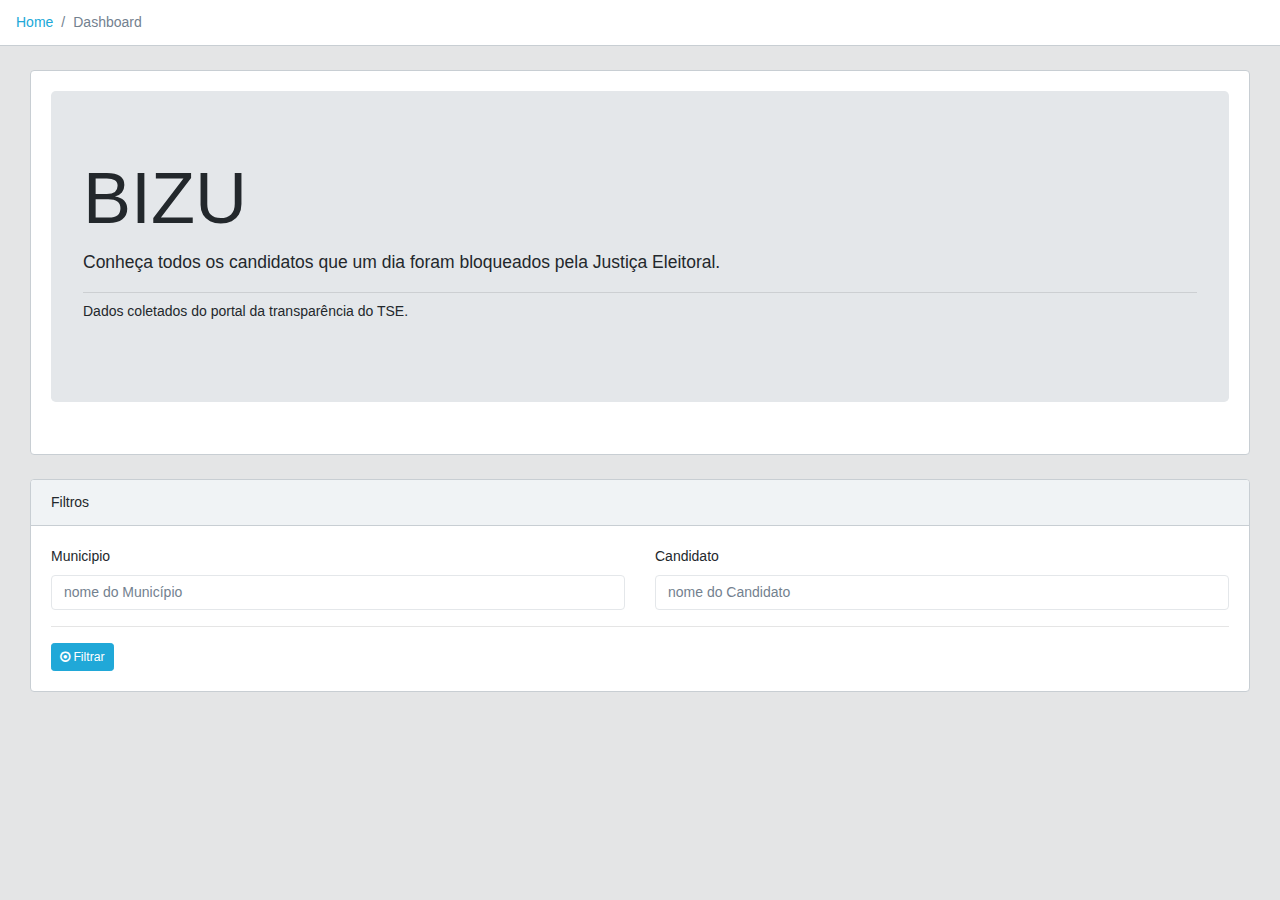
==== bizu/index.html @ a4aecd02 "feat:add bizu" ====
<!doctype html><html lang="en"><head><meta charset="utf-8"><meta http-equiv="X-UA-Compatible" content="IE=edge"><meta name="viewport" content="width=device-width,initial-scale=1,shrink-to-fit=no"><meta name="description" content="CoreUI for React - Open Source Bootstrap Admin Template"><meta name="author" content="Łukasz Holeczek"><meta name="keyword" content="Bootstrap,Admin,Template,Open,Source,CSS,SCSS,HTML,RWD,Dashboard,React"><title>CoreUI for React</title><link rel="manifest" href="./manifest.json"><link rel="shortcut icon" href="./favicon.ico"><script async src="https://www.googletagmanager.com/gtag/js?id=UA-118965717-3"></script><script>function gtag(){dataLayer.push(arguments)}window.dataLayer=window.dataLayer||[],gtag("js",new Date),gtag("config","UA-118965717-3"),gtag("config","UA-118965717-6")</script><link href="./static/css/6.9e6f0e35.chunk.css" rel="stylesheet"><link href="./static/css/main.27391423.chunk.css" rel="stylesheet"></head><body><noscript>You need to enable JavaScript to run this app.</noscript><div id="root"></div><script>!function(o){function e(e){for(var t,r,c=e[0],f=e[1],d=e[2],n=0,a=[];n<c.length;n++)r=c[n],s[r]&&a.push(s[r][0]),s[r]=0;for(t in f)Object.prototype.hasOwnProperty.call(f,t)&&(o[t]=f[t]);for(p&&p(e);a.length;)a.shift()();return i.push.apply(i,d||[]),u()}function u(){for(var e,t=0;t<i.length;t++){for(var r=i[t],c=!0,f=1;f<r.length;f++){var d=r[f];0!==s[d]&&(c=!1)}c&&(i.splice(t--,1),e=b(b.s=r[0]))}return e}var r={},l={5:0},s={5:0},i=[];function b(e){if(r[e])return r[e].exports;var t=r[e]={i:e,l:!1,exports:{}};return o[e].call(t.exports,t,t.exports,b),t.l=!0,t.exports}b.e=function(i){var e=[];l[i]?e.push(l[i]):0!==l[i]&&{11:1}[i]&&e.push(l[i]=new Promise(function(e,c){for(var t="static/css/"+({}[i]||i)+"."+{0:"31d6cfe0",1:"31d6cfe0",2:"31d6cfe0",3:"31d6cfe0",7:"31d6cfe0",8:"31d6cfe0",9:"31d6cfe0",10:"31d6cfe0",11:"fa4a79a6",12:"31d6cfe0",13:"31d6cfe0",14:"31d6cfe0",15:"31d6cfe0",16:"31d6cfe0",17:"31d6cfe0",18:"31d6cfe0",19:"31d6cfe0",20:"31d6cfe0",21:"31d6cfe0",22:"31d6cfe0",23:"31d6cfe0",24:"31d6cfe0",25:"31d6cfe0",26:"31d6cfe0",27:"31d6cfe0",28:"31d6cfe0",29:"31d6cfe0",30:"31d6cfe0",31:"31d6cfe0",32:"31d6cfe0",33:"31d6cfe0",34:"31d6cfe0",35:"31d6cfe0",36:"31d6cfe0",37:"31d6cfe0",38:"31d6cfe0",39:"31d6cfe0",40:"31d6cfe0",41:"31d6cfe0",42:"31d6cfe0",43:"31d6cfe0",44:"31d6cfe0",45:"31d6cfe0",46:"31d6cfe0",47:"31d6cfe0",48:"31d6cfe0",49:"31d6cfe0",50:"31d6cfe0",51:"31d6cfe0",52:"31d6cfe0",53:"31d6cfe0",54:"31d6cfe0",55:"31d6cfe0",56:"31d6cfe0",57:"31d6cfe0"}[i]+".chunk.css",f=b.p+t,r=document.getElementsByTagName("link"),d=0;d<r.length;d++){var n=(o=r[d]).getAttribute("data-href")||o.getAttribute("href");if("stylesheet"===o.rel&&(n===t||n===f))return e()}var a=document.getElementsByTagName("style");for(d=0;d<a.length;d++){var o;if((n=(o=a[d]).getAttribute("data-href"))===t||n===f)return e()}var u=document.createElement("link");u.rel="stylesheet",u.type="text/css",u.onload=e,u.onerror=function(e){var t=e&&e.target&&e.target.src||f,r=new Error("Loading CSS chunk "+i+" failed.\n("+t+")");r.request=t,delete l[i],u.parentNode.removeChild(u),c(r)},u.href=f,document.getElementsByTagName("head")[0].appendChild(u)}).then(function(){l[i]=0}));var r=s[i];if(0!==r)if(r)e.push(r[2]);else{var t=new Promise(function(e,t){r=s[i]=[e,t]});e.push(r[2]=t);var c,d=document.createElement("script");d.charset="utf-8",d.timeout=120,b.nc&&d.setAttribute("nonce",b.nc),d.src=b.p+"static/js/"+({}[i]||i)+"."+{0:"b5c07623",1:"eb541d3b",2:"48d4c2c4",3:"c58ee7df",7:"5914b98a",8:"a0547b90",9:"8ae35892",10:"492aa7dd",11:"d1c48913",12:"4da5ca24",13:"bf206b16",14:"ba42d47d",15:"8d744202",16:"2b176e37",17:"a8ab25c0",18:"1c8e47a6",19:"139f3e34",20:"4223f6e8",21:"3c270f65",22:"348efc33",23:"8844e826",24:"71d4cf95",25:"ef3fe438",26:"921fa551",27:"e0b903db",28:"b70492ff",29:"e180f658",30:"a7006a36",31:"656dfbb6",32:"f227f79a",33:"302dd059",34:"150d5bf7",35:"b136238e",36:"e72e8cde",37:"e8a82b37",38:"d5547eba",39:"b59b6a8e",40:"c2987bee",41:"f420102a",42:"86bb0ecd",43:"43622e1c",44:"db74669d",45:"e80eef08",46:"ce94d43b",47:"55d27063",48:"6a286ad3",49:"64b086b2",50:"9c5742c9",51:"3bf622de",52:"c93ab567",53:"f1450bd8",54:"b104243f",55:"7056a6a7",56:"4de8ed76",57:"9c66df3e"}[i]+".chunk.js",c=function(e){d.onerror=d.onload=null,clearTimeout(n);var t=s[i];if(0!==t){if(t){var r=e&&("load"===e.type?"missing":e.type),c=e&&e.target&&e.target.src,f=new Error("Loading chunk "+i+" failed.\n("+r+": "+c+")");f.type=r,f.request=c,t[1](f)}s[i]=void 0}};var n=setTimeout(function(){c({type:"timeout",target:d})},12e4);d.onerror=d.onload=c,document.head.appendChild(d)}return Promise.all(e)},b.m=o,b.c=r,b.d=function(e,t,r){b.o(e,t)||Object.defineProperty(e,t,{enumerable:!0,get:r})},b.r=function(e){"undefined"!=typeof Symbol&&Symbol.toStringTag&&Object.defineProperty(e,Symbol.toStringTag,{value:"Module"}),Object.defineProperty(e,"__esModule",{value:!0})},b.t=function(t,e){if(1&e&&(t=b(t)),8&e)return t;if(4&e&&"object"==typeof t&&t&&t.__esModule)return t;var r=Object.create(null);if(b.r(r),Object.defineProperty(r,"default",{enumerable:!0,value:t}),2&e&&"string"!=typeof t)for(var c in t)b.d(r,c,function(e){return t[e]}.bind(null,c));return r},b.n=function(e){var t=e&&e.__esModule?function(){return e.default}:function(){return e};return b.d(t,"a",t),t},b.o=function(e,t){return Object.prototype.hasOwnProperty.call(e,t)},b.p="./",b.oe=function(e){throw console.error(e),e};var t=window.webpackJsonp=window.webpackJsonp||[],c=t.push.bind(t);t.push=e,t=t.slice();for(var f=0;f<t.length;f++)e(t[f]);var p=c;u()}([])</script><script src="./static/js/6.03df5c57.chunk.js"></script><script src="./static/js/main.fe51bd81.chunk.js"></script></body></html>
---- bizu/static/css/6.9e6f0e35.chunk.css ----
@charset "UTF-8";
/*!
 * CoreUI Icons - Open Source Icons
 * @version v0.3.0
 * @link https://coreui.io/icons
 * Copyright (c) 2018 creativeLabs Łukasz Holeczek
 * Licensed under MIT (https://coreui.io/icons/license)
 */@font-face{font-family:CoreUI-Icons-Linear-Free;src:url(../../static/media/CoreUI-Icons-Linear-Free.089ab3c1.eot);src:url(../../static/media/CoreUI-Icons-Linear-Free.089ab3c1.eot#iefix) format("embedded-opentype"),url(../../static/media/CoreUI-Icons-Linear-Free.1bc37648.ttf) format("truetype"),url(../../static/media/CoreUI-Icons-Linear-Free.0087dce4.woff) format("woff"),url(../../static/media/CoreUI-Icons-Linear-Free.4b57c6a5.svg#CoreUI-Icons-Linear) format("svg");font-weight:400;font-style:normal}[class*=" cui-"],[class^=cui-]{font-family:CoreUI-Icons-Linear-Free!important;speak:none;font-style:normal;font-weight:400;-webkit-font-feature-settings:normal;font-feature-settings:normal;font-variant:normal;text-transform:none;line-height:1;-webkit-font-smoothing:antialiased;-moz-osx-font-smoothing:grayscale}.cui-account-logout:before{content:"\e900"}.cui-action-redo:before{content:"\e901"}.cui-action-undo:before{content:"\e902"}.cui-align-center:before{content:"\e903"}.cui-align-left:before{content:"\e904"}.cui-align-right:before{content:"\e905"}.cui-arrow-bottom:before{content:"\e906"}.cui-arrow-left:before{content:"\e907"}.cui-arrow-right:before{content:"\e908"}.cui-arrow-top:before{content:"\e909"}.cui-ban:before{content:"\e90a"}.cui-basket-loaded:before{content:"\e90b"}.cui-bell:before{content:"\e90c"}.cui-bold:before{content:"\e90d"}.cui-bookmark:before{content:"\e90e"}.cui-briefcase:before{content:"\e960"}.cui-british-pound:before{content:"\e961"}.cui-brush:before{content:"\e90f"}.cui-calculator:before{content:"\e910"}.cui-calendar:before{content:"\e911"}.cui-cart:before{content:"\e912"}.cui-chart:before{content:"\e913"}.cui-check:before{content:"\e914"}.cui-chevron-bottom:before{content:"\e915"}.cui-chevron-left:before{content:"\e916"}.cui-chevron-right:before{content:"\e917"}.cui-chevron-top:before{content:"\e918"}.cui-circle-check:before{content:"\e919"}.cui-circle-x:before{content:"\e91a"}.cui-cloud:before{content:"\e91b"}.cui-cloud-download:before{content:"\e91c"}.cui-cloud-upload:before{content:"\e91d"}.cui-code:before{content:"\e91e"}.cui-cog:before{content:"\e91f"}.cui-comment-square:before{content:"\e920"}.cui-credit-card:before{content:"\e921"}.cui-cursor:before{content:"\e922"}.cui-dashboard:before{content:"\e923"}.cui-delete:before{content:"\e924"}.cui-dollar:before{content:"\e925"}.cui-drop:before{content:"\e926"}.cui-envelope-closed:before{content:"\e927"}.cui-envelope-letter:before{content:"\e928"}.cui-envelope-open:before{content:"\e929"}.cui-euro:before{content:"\e92a"}.cui-file:before{content:"\e92b"}.cui-globe:before{content:"\e92c"}.cui-graph:before{content:"\e92d"}.cui-home:before{content:"\e92e"}.cui-inbox:before{content:"\e92f"}.cui-info:before{content:"\e930"}.cui-italic:before{content:"\e931"}.cui-justify-center:before{content:"\e932"}.cui-justify-left:before{content:"\e933"}.cui-justify-right:before{content:"\e934"}.cui-laptop:before{content:"\e935"}.cui-layers:before{content:"\e936"}.cui-lightbulb:before{content:"\e937"}.cui-list:before{content:"\e938"}.cui-location-pin:before{content:"\e939"}.cui-lock-locked:before{content:"\e93a"}.cui-lock-unlocked:before{content:"\e93b"}.cui-magnifying-glass:before{content:"\e93c"}.cui-map:before{content:"\e93d"}.cui-monitor:before{content:"\e962"}.cui-moon:before{content:"\e93e"}.cui-note:before{content:"\e93f"}.cui-options:before{content:"\e940"}.cui-paperclip:before{content:"\e941"}.cui-pencil:before{content:"\e942"}.cui-people:before{content:"\e943"}.cui-phone:before{content:"\e944"}.cui-pie-chart:before{content:"\e945"}.cui-print:before{content:"\e946"}.cui-puzzle:before{content:"\e947"}.cui-rss:before{content:"\e963"}.cui-screen-desktop:before{content:"\e948"}.cui-screen-smartphone:before{content:"\e949"}.cui-settings:before{content:"\e94a"}.cui-share:before{content:"\e94b"}.cui-shield:before{content:"\e94c"}.cui-sort-ascending:before{content:"\e94d"}.cui-sort-descending:before{content:"\e94e"}.cui-speech:before{content:"\e94f"}.cui-speedometer:before{content:"\e950"}.cui-star:before{content:"\e951"}.cui-sun:before{content:"\e952"}.cui-tablet:before{content:"\e953"}.cui-tags:before{content:"\e954"}.cui-task:before{content:"\e955"}.cui-thumb-down:before{content:"\e956"}.cui-thumb-up:before{content:"\e957"}.cui-trash:before{content:"\e958"}.cui-underline:before{content:"\e959"}.cui-user:before{content:"\e95a"}.cui-user-female:before{content:"\e95b"}.cui-user-follow:before{content:"\e95c"}.cui-user-unfollow:before{content:"\e95d"}.cui-wrench:before{content:"\e95e"}.cui-yen:before{content:"\e95f "}.flag-icon,.flag-icon-background{background-size:contain;background-position:50%;background-repeat:no-repeat}.flag-icon{position:relative;display:inline-block;width:1.33333333em;line-height:1em}.flag-icon:before{content:"\00a0"}.flag-icon.flag-icon-squared{width:1em}.flag-icon-ad{background-image:url(../../static/media/ad.4fc7c4c1.svg)}.flag-icon-ad.flag-icon-squared{background-image:url(../../static/media/ad.486d25a7.svg)}.flag-icon-ae{background-image:url(../../static/media/ae.9fd1fcbf.svg)}.flag-icon-ae.flag-icon-squared{background-image:url(../../static/media/ae.7847726d.svg)}.flag-icon-af{background-image:url(../../static/media/af.b040d017.svg)}.flag-icon-af.flag-icon-squared{background-image:url(../../static/media/af.26d0dcc7.svg)}.flag-icon-ag{background-image:url(../../static/media/ag.5c33e55d.svg)}.flag-icon-ag.flag-icon-squared{background-image:url(../../static/media/ag.53a60086.svg)}.flag-icon-ai{background-image:url(../../static/media/ai.2bb08d7d.svg)}.flag-icon-ai.flag-icon-squared{background-image:url(../../static/media/ai.7445e66f.svg)}.flag-icon-al{background-image:url(../../static/media/al.01225beb.svg)}.flag-icon-al.flag-icon-squared{background-image:url(../../static/media/al.633e8642.svg)}.flag-icon-am{background-image:url(../../static/media/am.06509258.svg)}.flag-icon-am.flag-icon-squared{background-image:url(../../static/media/am.c86a9e16.svg)}.flag-icon-ao{background-image:url(../../static/media/ao.4e70ca93.svg)}.flag-icon-ao.flag-icon-squared{background-image:url(../../static/media/ao.8484ac5a.svg)}.flag-icon-aq{background-image:url(../../static/media/aq.b95845ac.svg)}.flag-icon-aq.flag-icon-squared{background-image:url(../../static/media/aq.c61dd421.svg)}.flag-icon-ar{background-image:url(../../static/media/ar.4d01e578.svg)}.flag-icon-ar.flag-icon-squared{background-image:url(../../static/media/ar.cab4b98a.svg)}.flag-icon-as{background-image:url(../../static/media/as.e753c5e9.svg)}.flag-icon-as.flag-icon-squared{background-image:url(../../static/media/as.83064c6f.svg)}.flag-icon-at{background-image:url(../../static/media/at.7824152b.svg)}.flag-icon-at.flag-icon-squared{background-image:url(../../static/media/at.dc2457a2.svg)}.flag-icon-au{background-image:url(../../static/media/au.37a54427.svg)}.flag-icon-au.flag-icon-squared{background-image:url(../../static/media/au.da96b2e8.svg)}.flag-icon-aw{background-image:url(../../static/media/aw.29aeb3f9.svg)}.flag-icon-aw.flag-icon-squared{background-image:url(../../static/media/aw.f159ec16.svg)}.flag-icon-ax{background-image:url(../../static/media/ax.1aaab703.svg)}.flag-icon-ax.flag-icon-squared{background-image:url(../../static/media/ax.fdd00c43.svg)}.flag-icon-az{background-image:url(../../static/media/az.451284ce.svg)}.flag-icon-az.flag-icon-squared{background-image:url(../../static/media/az.0b4258df.svg)}.flag-icon-ba{background-image:url(../../static/media/ba.71010dff.svg)}.flag-icon-ba.flag-icon-squared{background-image:url(../../static/media/ba.a9dbadd7.svg)}.flag-icon-bb{background-image:url(../../static/media/bb.7bd8b0ac.svg)}.flag-icon-bb.flag-icon-squared{background-image:url(../../static/media/bb.e08360ac.svg)}.flag-icon-bd{background-image:url(../../static/media/bd.5102bab0.svg)}.flag-icon-bd.flag-icon-squared{background-image:url(../../static/media/bd.c4a1485f.svg)}.flag-icon-be{background-image:url(../../static/media/be.27d8ca49.svg)}.flag-icon-be.flag-icon-squared{background-image:url(../../static/media/be.f1e78c8b.svg)}.flag-icon-bf{background-image:url(../../static/media/bf.9a958401.svg)}.flag-icon-bf.flag-icon-squared{background-image:url(../../static/media/bf.48eb94de.svg)}.flag-icon-bg{background-image:url(../../static/media/bg.3d762564.svg)}.flag-icon-bg.flag-icon-squared{background-image:url(../../static/media/bg.7163fe76.svg)}.flag-icon-bh{background-image:url(../../static/media/bh.392927ca.svg)}.flag-icon-bh.flag-icon-squared{background-image:url(../../static/media/bh.290519a3.svg)}.flag-icon-bi{background-image:url(../../static/media/bi.9b802cca.svg)}.flag-icon-bi.flag-icon-squared{background-image:url(../../static/media/bi.3e29b35c.svg)}.flag-icon-bj{background-image:url(../../static/media/bj.148de921.svg)}.flag-icon-bj.flag-icon-squared{background-image:url(../../static/media/bj.b6387659.svg)}.flag-icon-bl{background-image:url(../../static/media/bl.38e27b68.svg)}.flag-icon-bl.flag-icon-squared{background-image:url(../../static/media/bl.4d724b8e.svg)}.flag-icon-bm{background-image:url(../../static/media/bm.ca26b6f5.svg)}.flag-icon-bm.flag-icon-squared{background-image:url(../../static/media/bm.a523291d.svg)}.flag-icon-bn{background-image:url(../../static/media/bn.80c35c4c.svg)}.flag-icon-bn.flag-icon-squared{background-image:url(../../static/media/bn.4f010489.svg)}.flag-icon-bo{background-image:url(../../static/media/bo.c83fd441.svg)}.flag-icon-bo.flag-icon-squared{background-image:url(../../static/media/bo.cd93219f.svg)}.flag-icon-bq{background-image:url(../../static/media/bq.b551016f.svg)}.flag-icon-bq.flag-icon-squared{background-image:url(../../static/media/bq.d6da2e84.svg)}.flag-icon-br{background-image:url(../../static/media/br.c834cb5b.svg)}.flag-icon-br.flag-icon-squared{background-image:url(../../static/media/br.a82efeaf.svg)}.flag-icon-bs{background-image:url(../../static/media/bs.910d4bd0.svg)}.flag-icon-bs.flag-icon-squared{background-image:url(../../static/media/bs.6fe877e1.svg)}.flag-icon-bt{background-image:url(../../static/media/bt.acfa822b.svg)}.flag-icon-bt.flag-icon-squared{background-image:url(../../static/media/bt.e502aa33.svg)}.flag-icon-bv{background-image:url(../../static/media/bv.07434a84.svg)}.flag-icon-bv.flag-icon-squared{background-image:url(../../static/media/bv.b70ab2f2.svg)}.flag-icon-bw{background-image:url(../../static/media/bw.d1585fdf.svg)}.flag-icon-bw.flag-icon-squared{background-image:url(../../static/media/bw.d9e5e45f.svg)}.flag-icon-by{background-image:url(../../static/media/by.26a195de.svg)}.flag-icon-by.flag-icon-squared{background-image:url(../../static/media/by.80b2d2dd.svg)}.flag-icon-bz{background-image:url(../../static/media/bz.e7e7013d.svg)}.flag-icon-bz.flag-icon-squared{background-image:url(../../static/media/bz.510d2519.svg)}.flag-icon-ca{background-image:url(../../static/media/ca.ce143108.svg)}.flag-icon-ca.flag-icon-squared{background-image:url(../../static/media/ca.5916ba94.svg)}.flag-icon-cc{background-image:url(../../static/media/cc.ecc0e321.svg)}.flag-icon-cc.flag-icon-squared{background-image:url(../../static/media/cc.722f0576.svg)}.flag-icon-cd{background-image:url(../../static/media/cd.cd346cdc.svg)}.flag-icon-cd.flag-icon-squared{background-image:url(../../static/media/cd.b43f872e.svg)}.flag-icon-cf{background-image:url(../../static/media/cf.667c7a42.svg)}.flag-icon-cf.flag-icon-squared{background-image:url(../../static/media/cf.1bc217dc.svg)}.flag-icon-cg{background-image:url(../../static/media/cg.c8c05bfe.svg)}.flag-icon-cg.flag-icon-squared{background-image:url(../../static/media/cg.8373836c.svg)}.flag-icon-ch{background-image:url(../../static/media/ch.9c26f60a.svg)}.flag-icon-ch.flag-icon-squared{background-image:url(../../static/media/ch.252c409b.svg)}.flag-icon-ci{background-image:url(../../static/media/ci.d939dcac.svg)}.flag-icon-ci.flag-icon-squared{background-image:url(../../static/media/ci.26a62321.svg)}.flag-icon-ck{background-image:url(../../static/media/ck.bd3a061c.svg)}.flag-icon-ck.flag-icon-squared{background-image:url(../../static/media/ck.d66de29c.svg)}.flag-icon-cl{background-image:url(../../static/media/cl.7709f09f.svg)}.flag-icon-cl.flag-icon-squared{background-image:url(../../static/media/cl.6d63ff70.svg)}.flag-icon-cm{background-image:url(../../static/media/cm.5799ad4c.svg)}.flag-icon-cm.flag-icon-squared{background-image:url(../../static/media/cm.c972441e.svg)}.flag-icon-cn{background-image:url(../../static/media/cn.02c229de.svg)}.flag-icon-cn.flag-icon-squared{background-image:url(../../static/media/cn.a94c9394.svg)}.flag-icon-co{background-image:url(../../static/media/co.3b252a1a.svg)}.flag-icon-co.flag-icon-squared{background-image:url(../../static/media/co.41244c20.svg)}.flag-icon-cr{background-image:url(../../static/media/cr.7b4ebd50.svg)}.flag-icon-cr.flag-icon-squared{background-image:url(../../static/media/cr.657d7dbc.svg)}.flag-icon-cu{background-image:url(../../static/media/cu.ff754a33.svg)}.flag-icon-cu.flag-icon-squared{background-image:url(../../static/media/cu.0b42edab.svg)}.flag-icon-cv{background-image:url(../../static/media/cv.b50df3fb.svg)}.flag-icon-cv.flag-icon-squared{background-image:url(../../static/media/cv.20a8cfff.svg)}.flag-icon-cw{background-image:url(../../static/media/cw.6c845a30.svg)}.flag-icon-cw.flag-icon-squared{background-image:url(../../static/media/cw.a5487f56.svg)}.flag-icon-cx{background-image:url(../../static/media/cx.6f47bd14.svg)}.flag-icon-cx.flag-icon-squared{background-image:url(../../static/media/cx.9faec396.svg)}.flag-icon-cy{background-image:url(../../static/media/cy.f0e26651.svg)}.flag-icon-cy.flag-icon-squared{background-image:url(../../static/media/cy.1c8c0511.svg)}.flag-icon-cz{background-image:url(../../static/media/cz.052ec527.svg)}.flag-icon-cz.flag-icon-squared{background-image:url(../../static/media/cz.49044310.svg)}.flag-icon-de{background-image:url(../../static/media/de.3e726c2b.svg)}.flag-icon-de.flag-icon-squared{background-image:url(../../static/media/de.4d7bac3b.svg)}.flag-icon-dj{background-image:url(../../static/media/dj.3cf620d9.svg)}.flag-icon-dj.flag-icon-squared{background-image:url(../../static/media/dj.0c386d22.svg)}.flag-icon-dk{background-image:url(../../static/media/dk.eb1416e0.svg)}.flag-icon-dk.flag-icon-squared{background-image:url(../../static/media/dk.d046fb5b.svg)}.flag-icon-dm{background-image:url(../../static/media/dm.2910f70a.svg)}.flag-icon-dm.flag-icon-squared{background-image:url(../../static/media/dm.5966a127.svg)}.flag-icon-do{background-image:url(../../static/media/do.06e1cfe3.svg)}.flag-icon-do.flag-icon-squared{background-image:url(../../static/media/do.e31ff1fd.svg)}.flag-icon-dz{background-image:url(../../static/media/dz.7c2261f0.svg)}.flag-icon-dz.flag-icon-squared{background-image:url(../../static/media/dz.dea7ef63.svg)}.flag-icon-ec{background-image:url(../../static/media/ec.a12f3b49.svg)}.flag-icon-ec.flag-icon-squared{background-image:url(../../static/media/ec.e1ea3417.svg)}.flag-icon-ee{background-image:url(../../static/media/ee.6088c9ce.svg)}.flag-icon-ee.flag-icon-squared{background-image:url(../../static/media/ee.9e932a62.svg)}.flag-icon-eg{background-image:url(../../static/media/eg.c39a7f7e.svg)}.flag-icon-eg.flag-icon-squared{background-image:url(../../static/media/eg.4259fc9e.svg)}.flag-icon-eh{background-image:url(../../static/media/eh.61674b9f.svg)}.flag-icon-eh.flag-icon-squared{background-image:url(../../static/media/eh.7af60670.svg)}.flag-icon-er{background-image:url(../../static/media/er.c9799558.svg)}.flag-icon-er.flag-icon-squared{background-image:url(../../static/media/er.976db2b7.svg)}.flag-icon-es{background-image:url(../../static/media/es.cc1b41b0.svg)}.flag-icon-es.flag-icon-squared{background-image:url(../../static/media/es.d18de46b.svg)}.flag-icon-et{background-image:url(../../static/media/et.919059a4.svg)}.flag-icon-et.flag-icon-squared{background-image:url(../../static/media/et.2c1adbb5.svg)}.flag-icon-fi{background-image:url(../../static/media/fi.2649533e.svg)}.flag-icon-fi.flag-icon-squared{background-image:url(../../static/media/fi.b48413be.svg)}.flag-icon-fj{background-image:url(../../static/media/fj.3e230d8e.svg)}.flag-icon-fj.flag-icon-squared{background-image:url(../../static/media/fj.7cc3769d.svg)}.flag-icon-fk{background-image:url(../../static/media/fk.dd7bc357.svg)}.flag-icon-fk.flag-icon-squared{background-image:url(../../static/media/fk.2d1b653b.svg)}.flag-icon-fm{background-image:url(../../static/media/fm.2b14fecb.svg)}.flag-icon-fm.flag-icon-squared{background-image:url(../../static/media/fm.3f19d612.svg)}.flag-icon-fo{background-image:url(../../static/media/fo.b08620b3.svg)}.flag-icon-fo.flag-icon-squared{background-image:url(../../static/media/fo.329cbed5.svg)}.flag-icon-fr{background-image:url(../../static/media/fr.b1156355.svg)}.flag-icon-fr.flag-icon-squared{background-image:url(../../static/media/fr.f8952213.svg)}.flag-icon-ga{background-image:url(../../static/media/ga.29f203bb.svg)}.flag-icon-ga.flag-icon-squared{background-image:url(../../static/media/ga.33d27fe1.svg)}.flag-icon-gb{background-image:url(../../static/media/gb.4f1b7af5.svg)}.flag-icon-gb.flag-icon-squared{background-image:url(../../static/media/gb.50f7fd14.svg)}.flag-icon-gd{background-image:url(../../static/media/gd.b402c8c6.svg)}.flag-icon-gd.flag-icon-squared{background-image:url(../../static/media/gd.3c05bb49.svg)}.flag-icon-ge{background-image:url(../../static/media/ge.292fa458.svg)}.flag-icon-ge.flag-icon-squared{background-image:url(../../static/media/ge.5f68e7f3.svg)}.flag-icon-gf{background-image:url(../../static/media/gf.2ab15edf.svg)}.flag-icon-gf.flag-icon-squared{background-image:url(../../static/media/gf.23d8b419.svg)}.flag-icon-gg{background-image:url(../../static/media/gg.98f67a6f.svg)}.flag-icon-gg.flag-icon-squared{background-image:url(../../static/media/gg.357e1e33.svg)}.flag-icon-gh{background-image:url(../../static/media/gh.caedb912.svg)}.flag-icon-gh.flag-icon-squared{background-image:url(../../static/media/gh.77872d15.svg)}.flag-icon-gi{background-image:url(../../static/media/gi.e829d66e.svg)}.flag-icon-gi.flag-icon-squared{background-image:url(../../static/media/gi.6ecace18.svg)}.flag-icon-gl{background-image:url(../../static/media/gl.28a07cff.svg)}.flag-icon-gl.flag-icon-squared{background-image:url(../../static/media/gl.28bf64e4.svg)}.flag-icon-gm{background-image:url(../../static/media/gm.f06a98cd.svg)}.flag-icon-gm.flag-icon-squared{background-image:url(../../static/media/gm.414139d5.svg)}.flag-icon-gn{background-image:url(../../static/media/gn.36a3e9a3.svg)}.flag-icon-gn.flag-icon-squared{background-image:url(../../static/media/gn.1ce64523.svg)}.flag-icon-gp{background-image:url(../../static/media/gp.fa4cab3e.svg)}.flag-icon-gp.flag-icon-squared{background-image:url(../../static/media/gp.c2c4da0e.svg)}.flag-icon-gq{background-image:url(../../static/media/gq.385ac47e.svg)}.flag-icon-gq.flag-icon-squared{background-image:url(../../static/media/gq.0c1057b3.svg)}.flag-icon-gr{background-image:url(../../static/media/gr.db77f48c.svg)}.flag-icon-gr.flag-icon-squared{background-image:url(../../static/media/gr.6911d460.svg)}.flag-icon-gs{background-image:url(../../static/media/gs.175a61d9.svg)}.flag-icon-gs.flag-icon-squared{background-image:url(../../static/media/gs.1def7829.svg)}.flag-icon-gt{background-image:url(../../static/media/gt.58f35af6.svg)}.flag-icon-gt.flag-icon-squared{background-image:url(../../static/media/gt.7fe64e01.svg)}.flag-icon-gu{background-image:url(../../static/media/gu.d0da25e7.svg)}.flag-icon-gu.flag-icon-squared{background-image:url(../../static/media/gu.243ab68e.svg)}.flag-icon-gw{background-image:url(../../static/media/gw.c1e88a91.svg)}.flag-icon-gw.flag-icon-squared{background-image:url(../../static/media/gw.5ecbd93c.svg)}.flag-icon-gy{background-image:url(../../static/media/gy.79fcf270.svg)}.flag-icon-gy.flag-icon-squared{background-image:url(../../static/media/gy.0653b318.svg)}.flag-icon-hk{background-image:url(../../static/media/hk.9502d716.svg)}.flag-icon-hk.flag-icon-squared{background-image:url(../../static/media/hk.e6716915.svg)}.flag-icon-hm{background-image:url(../../static/media/hm.fe514431.svg)}.flag-icon-hm.flag-icon-squared{background-image:url(../../static/media/hm.fc838ac0.svg)}.flag-icon-hn{background-image:url(../../static/media/hn.9b9bee13.svg)}.flag-icon-hn.flag-icon-squared{background-image:url(../../static/media/hn.c94622ad.svg)}.flag-icon-hr{background-image:url(../../static/media/hr.8f6905ab.svg)}.flag-icon-hr.flag-icon-squared{background-image:url(../../static/media/hr.d01a1866.svg)}.flag-icon-ht{background-image:url(../../static/media/ht.a0b173aa.svg)}.flag-icon-ht.flag-icon-squared{background-image:url(../../static/media/ht.18b350ac.svg)}.flag-icon-hu{background-image:url(../../static/media/hu.0d7409f8.svg)}.flag-icon-hu.flag-icon-squared{background-image:url(../../static/media/hu.e5e334fd.svg)}.flag-icon-id{background-image:url(../../static/media/id.17b99676.svg)}.flag-icon-id.flag-icon-squared{background-image:url(../../static/media/id.9f708fe5.svg)}.flag-icon-ie{background-image:url(../../static/media/ie.c68ff961.svg)}.flag-icon-ie.flag-icon-squared{background-image:url(../../static/media/ie.798a56e0.svg)}.flag-icon-il{background-image:url(../../static/media/il.f62b32f0.svg)}.flag-icon-il.flag-icon-squared{background-image:url(../../static/media/il.c36a011d.svg)}.flag-icon-im{background-image:url(../../static/media/im.ed29d9ff.svg)}.flag-icon-im.flag-icon-squared{background-image:url(../../static/media/im.6cf57263.svg)}.flag-icon-in{background-image:url(../../static/media/in.e4ab7bd0.svg)}.flag-icon-in.flag-icon-squared{background-image:url(../../static/media/in.209ae8e9.svg)}.flag-icon-io{background-image:url(../../static/media/io.550553a7.svg)}.flag-icon-io.flag-icon-squared{background-image:url(../../static/media/io.2d90626c.svg)}.flag-icon-iq{background-image:url(../../static/media/iq.30dee028.svg)}.flag-icon-iq.flag-icon-squared{background-image:url(../../static/media/iq.e1922026.svg)}.flag-icon-ir{background-image:url(../../static/media/ir.9023419c.svg)}.flag-icon-ir.flag-icon-squared{background-image:url(../../static/media/ir.717422e6.svg)}.flag-icon-is{background-image:url(../../static/media/is.cff140f4.svg)}.flag-icon-is.flag-icon-squared{background-image:url(../../static/media/is.ae44c07e.svg)}.flag-icon-it{background-image:url(../../static/media/it.8d15de04.svg)}.flag-icon-it.flag-icon-squared{background-image:url(../../static/media/it.22b99ae7.svg)}.flag-icon-je{background-image:url(../../static/media/je.2026b139.svg)}.flag-icon-je.flag-icon-squared{background-image:url(../../static/media/je.862cd38b.svg)}.flag-icon-jm{background-image:url(../../static/media/jm.67f96b2f.svg)}.flag-icon-jm.flag-icon-squared{background-image:url(../../static/media/jm.b7b13124.svg)}.flag-icon-jo{background-image:url(../../static/media/jo.118c5546.svg)}.flag-icon-jo.flag-icon-squared{background-image:url(../../static/media/jo.51302798.svg)}.flag-icon-jp{background-image:url(../../static/media/jp.95c2abfe.svg)}.flag-icon-jp.flag-icon-squared{background-image:url(../../static/media/jp.ae89446a.svg)}.flag-icon-ke{background-image:url(../../static/media/ke.0bbfd051.svg)}.flag-icon-ke.flag-icon-squared{background-image:url(../../static/media/ke.1c54a489.svg)}.flag-icon-kg{background-image:url(../../static/media/kg.e588babc.svg)}.flag-icon-kg.flag-icon-squared{background-image:url(../../static/media/kg.c6895000.svg)}.flag-icon-kh{background-image:url(../../static/media/kh.7f27fa73.svg)}.flag-icon-kh.flag-icon-squared{background-image:url(../../static/media/kh.25b4be5d.svg)}.flag-icon-ki{background-image:url(../../static/media/ki.bf675826.svg)}.flag-icon-ki.flag-icon-squared{background-image:url(../../static/media/ki.ca42f7e3.svg)}.flag-icon-km{background-image:url(../../static/media/km.0f12d30c.svg)}.flag-icon-km.flag-icon-squared{background-image:url(../../static/media/km.e0df62e4.svg)}.flag-icon-kn{background-image:url(../../static/media/kn.b0fd5e10.svg)}.flag-icon-kn.flag-icon-squared{background-image:url(../../static/media/kn.4ad12564.svg)}.flag-icon-kp{background-image:url(../../static/media/kp.07ebeb5c.svg)}.flag-icon-kp.flag-icon-squared{background-image:url(../../static/media/kp.f08daf33.svg)}.flag-icon-kr{background-image:url(../../static/media/kr.6d3d963f.svg)}.flag-icon-kr.flag-icon-squared{background-image:url(../../static/media/kr.68586ef8.svg)}.flag-icon-kw{background-image:url(../../static/media/kw.0d0ac54c.svg)}.flag-icon-kw.flag-icon-squared{background-image:url(../../static/media/kw.33b3292e.svg)}.flag-icon-ky{background-image:url(../../static/media/ky.93a85a55.svg)}.flag-icon-ky.flag-icon-squared{background-image:url(../../static/media/ky.7a1c98fc.svg)}.flag-icon-kz{background-image:url(../../static/media/kz.d37cbd61.svg)}.flag-icon-kz.flag-icon-squared{background-image:url(../../static/media/kz.156c054b.svg)}.flag-icon-la{background-image:url(../../static/media/la.b61549ab.svg)}.flag-icon-la.flag-icon-squared{background-image:url(../../static/media/la.562dda74.svg)}.flag-icon-lb{background-image:url(../../static/media/lb.23f85946.svg)}.flag-icon-lb.flag-icon-squared{background-image:url(../../static/media/lb.8e9c186c.svg)}.flag-icon-lc{background-image:url(../../static/media/lc.1c3a5554.svg)}.flag-icon-lc.flag-icon-squared{background-image:url(../../static/media/lc.c056c2a7.svg)}.flag-icon-li{background-image:url(../../static/media/li.9e40c74a.svg)}.flag-icon-li.flag-icon-squared{background-image:url(../../static/media/li.7787a5f8.svg)}.flag-icon-lk{background-image:url(../../static/media/lk.96cf4c4f.svg)}.flag-icon-lk.flag-icon-squared{background-image:url(../../static/media/lk.bf15b308.svg)}.flag-icon-lr{background-image:url(../../static/media/lr.039251e3.svg)}.flag-icon-lr.flag-icon-squared{background-image:url(../../static/media/lr.6656f943.svg)}.flag-icon-ls{background-image:url(../../static/media/ls.c0799ebf.svg)}.flag-icon-ls.flag-icon-squared{background-image:url(../../static/media/ls.533cb320.svg)}.flag-icon-lt{background-image:url(../../static/media/lt.c3aeac0d.svg)}.flag-icon-lt.flag-icon-squared{background-image:url(../../static/media/lt.70975be0.svg)}.flag-icon-lu{background-image:url(../../static/media/lu.c858787c.svg)}.flag-icon-lu.flag-icon-squared{background-image:url(../../static/media/lu.2585715a.svg)}.flag-icon-lv{background-image:url(../../static/media/lv.8b293d98.svg)}.flag-icon-lv.flag-icon-squared{background-image:url(../../static/media/lv.f3c1274d.svg)}.flag-icon-ly{background-image:url(../../static/media/ly.ae438f5a.svg)}.flag-icon-ly.flag-icon-squared{background-image:url(../../static/media/ly.8b64bcbd.svg)}.flag-icon-ma{background-image:url(../../static/media/ma.60fbc221.svg)}.flag-icon-ma.flag-icon-squared{background-image:url(../../static/media/ma.bee9c054.svg)}.flag-icon-mc{background-image:url(../../static/media/mc.b4f4b90d.svg)}.flag-icon-mc.flag-icon-squared{background-image:url(../../static/media/mc.78528abe.svg)}.flag-icon-md{background-image:url(../../static/media/md.8f2e0071.svg)}.flag-icon-md.flag-icon-squared{background-image:url(../../static/media/md.63bbfb2e.svg)}.flag-icon-me{background-image:url(../../static/media/me.8096e4aa.svg)}.flag-icon-me.flag-icon-squared{background-image:url(../../static/media/me.a0dbae6f.svg)}.flag-icon-mf{background-image:url(../../static/media/mf.5b9ff36c.svg)}.flag-icon-mf.flag-icon-squared{background-image:url(../../static/media/mf.487f7bd7.svg)}.flag-icon-mg{background-image:url(../../static/media/mg.67f5922d.svg)}.flag-icon-mg.flag-icon-squared{background-image:url(../../static/media/mg.91e10ba0.svg)}.flag-icon-mh{background-image:url(../../static/media/mh.6d60cee3.svg)}.flag-icon-mh.flag-icon-squared{background-image:url(../../static/media/mh.8f1f9134.svg)}.flag-icon-mk{background-image:url(../../static/media/mk.ed091b88.svg)}.flag-icon-mk.flag-icon-squared{background-image:url(../../static/media/mk.2413b107.svg)}.flag-icon-ml{background-image:url(../../static/media/ml.e6f097f9.svg)}.flag-icon-ml.flag-icon-squared{background-image:url(../../static/media/ml.204b0da4.svg)}.flag-icon-mm{background-image:url(../../static/media/mm.92e9f832.svg)}.flag-icon-mm.flag-icon-squared{background-image:url(../../static/media/mm.8d6d26bc.svg)}.flag-icon-mn{background-image:url(../../static/media/mn.b6529a3b.svg)}.flag-icon-mn.flag-icon-squared{background-image:url(../../static/media/mn.39952937.svg)}.flag-icon-mo{background-image:url(../../static/media/mo.44f9c555.svg)}.flag-icon-mo.flag-icon-squared{background-image:url(../../static/media/mo.1f249f51.svg)}.flag-icon-mp{background-image:url(../../static/media/mp.aa6f2a40.svg)}.flag-icon-mp.flag-icon-squared{background-image:url(../../static/media/mp.2671eebe.svg)}.flag-icon-mq{background-image:url(../../static/media/mq.bfeadb02.svg)}.flag-icon-mq.flag-icon-squared{background-image:url(../../static/media/mq.a09e4865.svg)}.flag-icon-mr{background-image:url(../../static/media/mr.a3c31876.svg)}.flag-icon-mr.flag-icon-squared{background-image:url(../../static/media/mr.b293ed89.svg)}.flag-icon-ms{background-image:url(../../static/media/ms.d5390a0c.svg)}.flag-icon-ms.flag-icon-squared{background-image:url(../../static/media/ms.058b028b.svg)}.flag-icon-mt{background-image:url(../../static/media/mt.51f074ae.svg)}.flag-icon-mt.flag-icon-squared{background-image:url(../../static/media/mt.fd857604.svg)}.flag-icon-mu{background-image:url(../../static/media/mu.896330b7.svg)}.flag-icon-mu.flag-icon-squared{background-image:url(../../static/media/mu.67c8f362.svg)}.flag-icon-mv{background-image:url(../../static/media/mv.3c896bfd.svg)}.flag-icon-mv.flag-icon-squared{background-image:url(../../static/media/mv.0fdc08c6.svg)}.flag-icon-mw{background-image:url(../../static/media/mw.59519962.svg)}.flag-icon-mw.flag-icon-squared{background-image:url(../../static/media/mw.290d49f1.svg)}.flag-icon-mx{background-image:url(../../static/media/mx.fc563797.svg)}.flag-icon-mx.flag-icon-squared{background-image:url(../../static/media/mx.cb47c8bf.svg)}.flag-icon-my{background-image:url(../../static/media/my.c52af28e.svg)}.flag-icon-my.flag-icon-squared{background-image:url(../../static/media/my.5991a60d.svg)}.flag-icon-mz{background-image:url(../../static/media/mz.1044789c.svg)}.flag-icon-mz.flag-icon-squared{background-image:url(../../static/media/mz.e8801c33.svg)}.flag-icon-na{background-image:url(../../static/media/na.05f127b0.svg)}.flag-icon-na.flag-icon-squared{background-image:url(../../static/media/na.2a5f6f2b.svg)}.flag-icon-nc{background-image:url(../../static/media/nc.b6c1c6b3.svg)}.flag-icon-nc.flag-icon-squared{background-image:url(../../static/media/nc.0dba674e.svg)}.flag-icon-ne{background-image:url(../../static/media/ne.b7369ec7.svg)}.flag-icon-ne.flag-icon-squared{background-image:url(../../static/media/ne.e56edd30.svg)}.flag-icon-nf{background-image:url(../../static/media/nf.82cb457a.svg)}.flag-icon-nf.flag-icon-squared{background-image:url(../../static/media/nf.8f8df7a2.svg)}.flag-icon-ng{background-image:url(../../static/media/ng.992459a3.svg)}.flag-icon-ng.flag-icon-squared{background-image:url(../../static/media/ng.520463e1.svg)}.flag-icon-ni{background-image:url(../../static/media/ni.b828dceb.svg)}.flag-icon-ni.flag-icon-squared{background-image:url(../../static/media/ni.c90e4163.svg)}.flag-icon-nl{background-image:url(../../static/media/nl.e336d50a.svg)}.flag-icon-nl.flag-icon-squared{background-image:url(../../static/media/nl.9bfd784c.svg)}.flag-icon-no{background-image:url(../../static/media/no.0b41df77.svg)}.flag-icon-no.flag-icon-squared{background-image:url(../../static/media/no.b7a21f54.svg)}.flag-icon-np{background-image:url(../../static/media/np.3ce0600c.svg)}.flag-icon-np.flag-icon-squared{background-image:url(../../static/media/np.a754e9e8.svg)}.flag-icon-nr{background-image:url(../../static/media/nr.34ed2f24.svg)}.flag-icon-nr.flag-icon-squared{background-image:url(../../static/media/nr.2ef5b7c8.svg)}.flag-icon-nu{background-image:url(../../static/media/nu.caaabfca.svg)}.flag-icon-nu.flag-icon-squared{background-image:url(../../static/media/nu.4a4641b3.svg)}.flag-icon-nz{background-image:url(../../static/media/nz.a8f100c7.svg)}.flag-icon-nz.flag-icon-squared{background-image:url(../../static/media/nz.380c4a3a.svg)}.flag-icon-om{background-image:url(../../static/media/om.7332c94c.svg)}.flag-icon-om.flag-icon-squared{background-image:url(../../static/media/om.397d3f2b.svg)}.flag-icon-pa{background-image:url(../../static/media/pa.0d16b0e8.svg)}.flag-icon-pa.flag-icon-squared{background-image:url(../../static/media/pa.beb40ab6.svg)}.flag-icon-pe{background-image:url(../../static/media/pe.4fb8c006.svg)}.flag-icon-pe.flag-icon-squared{background-image:url(../../static/media/pe.3777e89e.svg)}.flag-icon-pf{background-image:url(../../static/media/pf.8e525621.svg)}.flag-icon-pf.flag-icon-squared{background-image:url(../../static/media/pf.a68f0f63.svg)}.flag-icon-pg{background-image:url(../../static/media/pg.9b228e6c.svg)}.flag-icon-pg.flag-icon-squared{background-image:url(../../static/media/pg.e3c208b9.svg)}.flag-icon-ph{background-image:url(../../static/media/ph.4e44ea60.svg)}.flag-icon-ph.flag-icon-squared{background-image:url(../../static/media/ph.03c78e38.svg)}.flag-icon-pk{background-image:url(../../static/media/pk.3238f8e2.svg)}.flag-icon-pk.flag-icon-squared{background-image:url(../../static/media/pk.3a126471.svg)}.flag-icon-pl{background-image:url(../../static/media/pl.562edca5.svg)}.flag-icon-pl.flag-icon-squared{background-image:url(../../static/media/pl.3fe3bd51.svg)}.flag-icon-pm{background-image:url(../../static/media/pm.1e97e8d7.svg)}.flag-icon-pm.flag-icon-squared{background-image:url(../../static/media/pm.89993b1f.svg)}.flag-icon-pn{background-image:url(../../static/media/pn.2d4ce209.svg)}.flag-icon-pn.flag-icon-squared{background-image:url(../../static/media/pn.3b9532b7.svg)}.flag-icon-pr{background-image:url(../../static/media/pr.b55721a5.svg)}.flag-icon-pr.flag-icon-squared{background-image:url(../../static/media/pr.1d278b02.svg)}.flag-icon-ps{background-image:url(../../static/media/ps.07005a7f.svg)}.flag-icon-ps.flag-icon-squared{background-image:url(../../static/media/ps.2992f9b9.svg)}.flag-icon-pt{background-image:url(../../static/media/pt.c31a6c49.svg)}.flag-icon-pt.flag-icon-squared{background-image:url(../../static/media/pt.09cd4ef9.svg)}.flag-icon-pw{background-image:url(../../static/media/pw.005061a1.svg)}.flag-icon-pw.flag-icon-squared{background-image:url(../../static/media/pw.8207f624.svg)}.flag-icon-py{background-image:url(../../static/media/py.13233f64.svg)}.flag-icon-py.flag-icon-squared{background-image:url(../../static/media/py.c5bbbec1.svg)}.flag-icon-qa{background-image:url(../../static/media/qa.b314986b.svg)}.flag-icon-qa.flag-icon-squared{background-image:url(../../static/media/qa.78909a6f.svg)}.flag-icon-re{background-image:url(../../static/media/re.17909e37.svg)}.flag-icon-re.flag-icon-squared{background-image:url(../../static/media/re.01fea3b6.svg)}.flag-icon-ro{background-image:url(../../static/media/ro.625aca9e.svg)}.flag-icon-ro.flag-icon-squared{background-image:url(../../static/media/ro.22278e13.svg)}.flag-icon-rs{background-image:url(../../static/media/rs.0b9d64b2.svg)}.flag-icon-rs.flag-icon-squared{background-image:url(../../static/media/rs.14899009.svg)}.flag-icon-ru{background-image:url(../../static/media/ru.0cacf46e.svg)}.flag-icon-ru.flag-icon-squared{background-image:url(../../static/media/ru.e3ee3b09.svg)}.flag-icon-rw{background-image:url(../../static/media/rw.7fe5146b.svg)}.flag-icon-rw.flag-icon-squared{background-image:url(../../static/media/rw.997fe41b.svg)}.flag-icon-sa{background-image:url(../../static/media/sa.01b40f18.svg)}.flag-icon-sa.flag-icon-squared{background-image:url(../../static/media/sa.02710800.svg)}.flag-icon-sb{background-image:url(../../static/media/sb.c23eab6d.svg)}.flag-icon-sb.flag-icon-squared{background-image:url(../../static/media/sb.d64e9848.svg)}.flag-icon-sc{background-image:url(../../static/media/sc.30759b7a.svg)}.flag-icon-sc.flag-icon-squared{background-image:url(../../static/media/sc.ad1bcb4c.svg)}.flag-icon-sd{background-image:url(../../static/media/sd.9b0974f1.svg)}.flag-icon-sd.flag-icon-squared{background-image:url(../../static/media/sd.7ab061d8.svg)}.flag-icon-se{background-image:url(../../static/media/se.fe725901.svg)}.flag-icon-se.flag-icon-squared{background-image:url(../../static/media/se.b039bdb8.svg)}.flag-icon-sg{background-image:url(../../static/media/sg.45fb3666.svg)}.flag-icon-sg.flag-icon-squared{background-image:url(../../static/media/sg.ae32bb35.svg)}.flag-icon-sh{background-image:url(../../static/media/sh.73751467.svg)}.flag-icon-sh.flag-icon-squared{background-image:url(../../static/media/sh.50626aa7.svg)}.flag-icon-si{background-image:url(../../static/media/si.fb87a786.svg)}.flag-icon-si.flag-icon-squared{background-image:url(../../static/media/si.8be67718.svg)}.flag-icon-sj{background-image:url(../../static/media/sj.ae547dbe.svg)}.flag-icon-sj.flag-icon-squared{background-image:url(../../static/media/sj.ecbc9e93.svg)}.flag-icon-sk{background-image:url(../../static/media/sk.1da1c0ab.svg)}.flag-icon-sk.flag-icon-squared{background-image:url(../../static/media/sk.e7c5539e.svg)}.flag-icon-sl{background-image:url(../../static/media/sl.ddbd1d9b.svg)}.flag-icon-sl.flag-icon-squared{background-image:url(../../static/media/sl.f6315f74.svg)}.flag-icon-sm{background-image:url(../../static/media/sm.f1d07953.svg)}.flag-icon-sm.flag-icon-squared{background-image:url(../../static/media/sm.9591e46a.svg)}.flag-icon-sn{background-image:url(../../static/media/sn.5b654e1a.svg)}.flag-icon-sn.flag-icon-squared{background-image:url(../../static/media/sn.d2bec7ef.svg)}.flag-icon-so{background-image:url(../../static/media/so.28889c60.svg)}.flag-icon-so.flag-icon-squared{background-image:url(../../static/media/so.c1561217.svg)}.flag-icon-sr{background-image:url(../../static/media/sr.788f3e2a.svg)}.flag-icon-sr.flag-icon-squared{background-image:url(../../static/media/sr.be27d1ae.svg)}.flag-icon-ss{background-image:url(../../static/media/ss.67001d2a.svg)}.flag-icon-ss.flag-icon-squared{background-image:url(../../static/media/ss.e3933b44.svg)}.flag-icon-st{background-image:url(../../static/media/st.1f545eb9.svg)}.flag-icon-st.flag-icon-squared{background-image:url(../../static/media/st.d0a56dbb.svg)}.flag-icon-sv{background-image:url(../../static/media/sv.46858d61.svg)}.flag-icon-sv.flag-icon-squared{background-image:url(../../static/media/sv.4dd6d709.svg)}.flag-icon-sx{background-image:url(../../static/media/sx.73a3a178.svg)}.flag-icon-sx.flag-icon-squared{background-image:url(../../static/media/sx.78876392.svg)}.flag-icon-sy{background-image:url(../../static/media/sy.64f0d2d7.svg)}.flag-icon-sy.flag-icon-squared{background-image:url(../../static/media/sy.73690f50.svg)}.flag-icon-sz{background-image:url(../../static/media/sz.fa1a994d.svg)}.flag-icon-sz.flag-icon-squared{background-image:url(../../static/media/sz.1e261ba0.svg)}.flag-icon-tc{background-image:url(../../static/media/tc.c61ef06a.svg)}.flag-icon-tc.flag-icon-squared{background-image:url(../../static/media/tc.c3867f8d.svg)}.flag-icon-td{background-image:url(../../static/media/td.a0923ddc.svg)}.flag-icon-td.flag-icon-squared{background-image:url(../../static/media/td.f37a395c.svg)}.flag-icon-tf{background-image:url(../../static/media/tf.4ab43cc9.svg)}.flag-icon-tf.flag-icon-squared{background-image:url(../../static/media/tf.2e7dc1af.svg)}.flag-icon-tg{background-image:url(../../static/media/tg.e602a907.svg)}.flag-icon-tg.flag-icon-squared{background-image:url(../../static/media/tg.29fa137c.svg)}.flag-icon-th{background-image:url(../../static/media/th.76fca72f.svg)}.flag-icon-th.flag-icon-squared{background-image:url(../../static/media/th.904dd785.svg)}.flag-icon-tj{background-image:url(../../static/media/tj.9853139b.svg)}.flag-icon-tj.flag-icon-squared{background-image:url(../../static/media/tj.09418f13.svg)}.flag-icon-tk{background-image:url(../../static/media/tk.1959d9de.svg)}.flag-icon-tk.flag-icon-squared{background-image:url(../../static/media/tk.7aaccddb.svg)}.flag-icon-tl{background-image:url(../../static/media/tl.7942bccb.svg)}.flag-icon-tl.flag-icon-squared{background-image:url(../../static/media/tl.0616faaa.svg)}.flag-icon-tm{background-image:url(../../static/media/tm.bdd29cb9.svg)}.flag-icon-tm.flag-icon-squared{background-image:url(../../static/media/tm.64aa750d.svg)}.flag-icon-tn{background-image:url(../../static/media/tn.89a384a0.svg)}.flag-icon-tn.flag-icon-squared{background-image:url(../../static/media/tn.440d3505.svg)}.flag-icon-to{background-image:url(../../static/media/to.79354e72.svg)}.flag-icon-to.flag-icon-squared{background-image:url(../../static/media/to.238ef1cd.svg)}.flag-icon-tr{background-image:url(../../static/media/tr.ed6d5f37.svg)}.flag-icon-tr.flag-icon-squared{background-image:url(../../static/media/tr.ce2e2e8e.svg)}.flag-icon-tt{background-image:url(../../static/media/tt.c3647d9b.svg)}.flag-icon-tt.flag-icon-squared{background-image:url(../../static/media/tt.27c618af.svg)}.flag-icon-tv{background-image:url(../../static/media/tv.d78bd31e.svg)}.flag-icon-tv.flag-icon-squared{background-image:url(../../static/media/tv.f4b7afec.svg)}.flag-icon-tw{background-image:url(../../static/media/tw.21291ae9.svg)}.flag-icon-tw.flag-icon-squared{background-image:url(../../static/media/tw.eb5ac137.svg)}.flag-icon-tz{background-image:url(../../static/media/tz.d3df42da.svg)}.flag-icon-tz.flag-icon-squared{background-image:url(../../static/media/tz.d02545a1.svg)}.flag-icon-ua{background-image:url(../../static/media/ua.a8b13525.svg)}.flag-icon-ua.flag-icon-squared{background-image:url(../../static/media/ua.841d259d.svg)}.flag-icon-ug{background-image:url(../../static/media/ug.278e456e.svg)}.flag-icon-ug.flag-icon-squared{background-image:url(../../static/media/ug.1c8fcdc4.svg)}.flag-icon-um{background-image:url(../../static/media/um.05615112.svg)}.flag-icon-um.flag-icon-squared{background-image:url(../../static/media/um.3d347682.svg)}.flag-icon-us{background-image:url(../../static/media/us.ae656592.svg)}.flag-icon-us.flag-icon-squared{background-image:url(../../static/media/us.8ec58318.svg)}.flag-icon-uy{background-image:url(../../static/media/uy.79b02850.svg)}.flag-icon-uy.flag-icon-squared{background-image:url(../../static/media/uy.adbc4992.svg)}.flag-icon-uz{background-image:url(../../static/media/uz.eb1e00b8.svg)}.flag-icon-uz.flag-icon-squared{background-image:url(../../static/media/uz.ca892343.svg)}.flag-icon-va{background-image:url(../../static/media/va.0e3b3cc1.svg)}.flag-icon-va.flag-icon-squared{background-image:url(../../static/media/va.56a808f7.svg)}.flag-icon-vc{background-image:url(../../static/media/vc.4ac5124f.svg)}.flag-icon-vc.flag-icon-squared{background-image:url(../../static/media/vc.bbb52fa0.svg)}.flag-icon-ve{background-image:url(../../static/media/ve.b2cd5a9a.svg)}.flag-icon-ve.flag-icon-squared{background-image:url(../../static/media/ve.9f23d962.svg)}.flag-icon-vg{background-image:url(../../static/media/vg.e1c461f7.svg)}.flag-icon-vg.flag-icon-squared{background-image:url(../../static/media/vg.68763b7f.svg)}.flag-icon-vi{background-image:url(../../static/media/vi.9af6bfa6.svg)}.flag-icon-vi.flag-icon-squared{background-image:url(../../static/media/vi.b41b18d9.svg)}.flag-icon-vn{background-image:url(../../static/media/vn.a62ad62f.svg)}.flag-icon-vn.flag-icon-squared{background-image:url(../../static/media/vn.a0081482.svg)}.flag-icon-vu{background-image:url(../../static/media/vu.5c33b1e7.svg)}.flag-icon-vu.flag-icon-squared{background-image:url(../../static/media/vu.9b6cbbe9.svg)}.flag-icon-wf{background-image:url(../../static/media/wf.e3ac728c.svg)}.flag-icon-wf.flag-icon-squared{background-image:url(../../static/media/wf.05522b9f.svg)}.flag-icon-ws{background-image:url(../../static/media/ws.405a2c5f.svg)}.flag-icon-ws.flag-icon-squared{background-image:url(../../static/media/ws.3ea6d44f.svg)}.flag-icon-ye{background-image:url(../../static/media/ye.b5840a84.svg)}.flag-icon-ye.flag-icon-squared{background-image:url(../../static/media/ye.d13e1629.svg)}.flag-icon-yt{background-image:url(../../static/media/yt.f06d254d.svg)}.flag-icon-yt.flag-icon-squared{background-image:url(../../static/media/yt.b6042b9c.svg)}.flag-icon-za{background-image:url(../../static/media/za.70a290af.svg)}.flag-icon-za.flag-icon-squared{background-image:url(../../static/media/za.67ff2e10.svg)}.flag-icon-zm{background-image:url(../../static/media/zm.b7864d5c.svg)}.flag-icon-zm.flag-icon-squared{background-image:url(../../static/media/zm.71bdc28b.svg)}.flag-icon-zw{background-image:url(../../static/media/zw.a21f533d.svg)}.flag-icon-zw.flag-icon-squared{background-image:url(../../static/media/zw.ad4ad36d.svg)}.flag-icon-es-ct{background-image:url(../../static/media/es-ct.46e9ce9e.svg)}.flag-icon-es-ct.flag-icon-squared{background-image:url(../../static/media/es-ct.9429ea9c.svg)}.flag-icon-eu{background-image:url(../../static/media/eu.ee7f4712.svg)}.flag-icon-eu.flag-icon-squared{background-image:url(../../static/media/eu.4c73f57c.svg)}.flag-icon-gb-eng{background-image:url(../../static/media/gb-eng.14167f77.svg)}.flag-icon-gb-eng.flag-icon-squared{background-image:url(../../static/media/gb-eng.eabfeadc.svg)}.flag-icon-gb-nir{background-image:url(../../static/media/gb-nir.5b44fea7.svg)}.flag-icon-gb-nir.flag-icon-squared{background-image:url(../../static/media/gb-nir.42b69bbd.svg)}.flag-icon-gb-sct{background-image:url(../../static/media/gb-sct.4c2c379f.svg)}.flag-icon-gb-sct.flag-icon-squared{background-image:url(../../static/media/gb-sct.31ef8bcf.svg)}.flag-icon-gb-wls{background-image:url(../../static/media/gb-wls.8742b3d6.svg)}.flag-icon-gb-wls.flag-icon-squared{background-image:url(../../static/media/gb-wls.ca26c224.svg)}.flag-icon-un{background-image:url(../../static/media/un.3835716f.svg)}.flag-icon-un.flag-icon-squared{background-image:url(../../static/media/un.c366cfa8.svg)}.flag-icon-xk{background-image:url(../../static/media/xk.de260207.svg)}.flag-icon-xk.flag-icon-squared{background-image:url(../../static/media/xk.2750d8e7.svg)}

/*!
 *  Font Awesome 4.7.0 by @davegandy - http://fontawesome.io - @fontawesome
 *  License - http://fontawesome.io/license (Font: SIL OFL 1.1, CSS: MIT License)
 */@font-face{font-family:FontAwesome;src:url(../../static/media/fontawesome-webfont.674f50d2.eot);src:url(../../static/media/fontawesome-webfont.674f50d2.eot?#iefix&v=4.7.0) format("embedded-opentype"),url(../../static/media/fontawesome-webfont.af7ae505.woff2) format("woff2"),url(../../static/media/fontawesome-webfont.fee66e71.woff) format("woff"),url(../../static/media/fontawesome-webfont.b06871f2.ttf) format("truetype"),url(../../static/media/fontawesome-webfont.912ec66d.svg#fontawesomeregular) format("svg");font-weight:400;font-style:normal}.fa{display:inline-block;font:normal normal normal 14px/1 FontAwesome;font-size:inherit;text-rendering:auto;-webkit-font-smoothing:antialiased;-moz-osx-font-smoothing:grayscale}.fa-lg{font-size:1.33333333em;line-height:.75em;vertical-align:-15%}.fa-2x{font-size:2em}.fa-3x{font-size:3em}.fa-4x{font-size:4em}.fa-5x{font-size:5em}.fa-fw{width:1.28571429em;text-align:center}.fa-ul{padding-left:0;margin-left:2.14285714em;list-style-type:none}.fa-ul>li{position:relative}.fa-li{position:absolute;left:-2.14285714em;width:2.14285714em;top:.14285714em;text-align:center}.fa-li.fa-lg{left:-1.85714286em}.fa-border{padding:.2em .25em .15em;border:.08em solid #eee;border-radius:.1em}.fa-pull-left{float:left}.fa-pull-right{float:right}.fa.fa-pull-left{margin-right:.3em}.fa.fa-pull-right{margin-left:.3em}.pull-right{float:right}.pull-left{float:left}.fa.pull-left{margin-right:.3em}.fa.pull-right{margin-left:.3em}.fa-spin{-webkit-animation:fa-spin 2s linear infinite;animation:fa-spin 2s linear infinite}.fa-pulse{-webkit-animation:fa-spin 1s steps(8) infinite;animation:fa-spin 1s steps(8) infinite}@-webkit-keyframes fa-spin{0%{-webkit-transform:rotate(0deg);transform:rotate(0deg)}to{-webkit-transform:rotate(359deg);transform:rotate(359deg)}}@keyframes fa-spin{0%{-webkit-transform:rotate(0deg);transform:rotate(0deg)}to{-webkit-transform:rotate(359deg);transform:rotate(359deg)}}.fa-rotate-90{-ms-filter:"progid:DXImageTransform.Microsoft.BasicImage(rotation=1)";-webkit-transform:rotate(90deg);transform:rotate(90deg)}.fa-rotate-180{-ms-filter:"progid:DXImageTransform.Microsoft.BasicImage(rotation=2)";-webkit-transform:rotate(180deg);transform:rotate(180deg)}.fa-rotate-270{-ms-filter:"progid:DXImageTransform.Microsoft.BasicImage(rotation=3)";-webkit-transform:rotate(270deg);transform:rotate(270deg)}.fa-flip-horizontal{-ms-filter:"progid:DXImageTransform.Microsoft.BasicImage(rotation=0, mirror=1)";-webkit-transform:scaleX(-1);transform:scaleX(-1)}.fa-flip-vertical{-ms-filter:"progid:DXImageTransform.Microsoft.BasicImage(rotation=2, mirror=1)";-webkit-transform:scaleY(-1);transform:scaleY(-1)}:root .fa-flip-horizontal,:root .fa-flip-vertical,:root .fa-rotate-90,:root .fa-rotate-180,:root .fa-rotate-270{-webkit-filter:none;filter:none}.fa-stack{position:relative;display:inline-block;width:2em;height:2em;line-height:2em;vertical-align:middle}.fa-stack-1x,.fa-stack-2x{position:absolute;left:0;width:100%;text-align:center}.fa-stack-1x{line-height:inherit}.fa-stack-2x{font-size:2em}.fa-inverse{color:#fff}.fa-glass:before{content:"\f000"}.fa-music:before{content:"\f001"}.fa-search:before{content:"\f002"}.fa-envelope-o:before{content:"\f003"}.fa-heart:before{content:"\f004"}.fa-star:before{content:"\f005"}.fa-star-o:before{content:"\f006"}.fa-user:before{content:"\f007"}.fa-film:before{content:"\f008"}.fa-th-large:before{content:"\f009"}.fa-th:before{content:"\f00a"}.fa-th-list:before{content:"\f00b"}.fa-check:before{content:"\f00c"}.fa-close:before,.fa-remove:before,.fa-times:before{content:"\f00d"}.fa-search-plus:before{content:"\f00e"}.fa-search-minus:before{content:"\f010"}.fa-power-off:before{content:"\f011"}.fa-signal:before{content:"\f012"}.fa-cog:before,.fa-gear:before{content:"\f013"}.fa-trash-o:before{content:"\f014"}.fa-home:before{content:"\f015"}.fa-file-o:before{content:"\f016"}.fa-clock-o:before{content:"\f017"}.fa-road:before{content:"\f018"}.fa-download:before{content:"\f019"}.fa-arrow-circle-o-down:before{content:"\f01a"}.fa-arrow-circle-o-up:before{content:"\f01b"}.fa-inbox:before{content:"\f01c"}.fa-play-circle-o:before{content:"\f01d"}.fa-repeat:before,.fa-rotate-right:before{content:"\f01e"}.fa-refresh:before{content:"\f021"}.fa-list-alt:before{content:"\f022"}.fa-lock:before{content:"\f023"}.fa-flag:before{content:"\f024"}.fa-headphones:before{content:"\f025"}.fa-volume-off:before{content:"\f026"}.fa-volume-down:before{content:"\f027"}.fa-volume-up:before{content:"\f028"}.fa-qrcode:before{content:"\f029"}.fa-barcode:before{content:"\f02a"}.fa-tag:before{content:"\f02b"}.fa-tags:before{content:"\f02c"}.fa-book:before{content:"\f02d"}.fa-bookmark:before{content:"\f02e"}.fa-print:before{content:"\f02f"}.fa-camera:before{content:"\f030"}.fa-font:before{content:"\f031"}.fa-bold:before{content:"\f032"}.fa-italic:before{content:"\f033"}.fa-text-height:before{content:"\f034"}.fa-text-width:before{content:"\f035"}.fa-align-left:before{content:"\f036"}.fa-align-center:before{content:"\f037"}.fa-align-right:before{content:"\f038"}.fa-align-justify:before{content:"\f039"}.fa-list:before{content:"\f03a"}.fa-dedent:before,.fa-outdent:before{content:"\f03b"}.fa-indent:before{content:"\f03c"}.fa-video-camera:before{content:"\f03d"}.fa-image:before,.fa-photo:before,.fa-picture-o:before{content:"\f03e"}.fa-pencil:before{content:"\f040"}.fa-map-marker:before{content:"\f041"}.fa-adjust:before{content:"\f042"}.fa-tint:before{content:"\f043"}.fa-edit:before,.fa-pencil-square-o:before{content:"\f044"}.fa-share-square-o:before{content:"\f045"}.fa-check-square-o:before{content:"\f046"}.fa-arrows:before{content:"\f047"}.fa-step-backward:before{content:"\f048"}.fa-fast-backward:before{content:"\f049"}.fa-backward:before{content:"\f04a"}.fa-play:before{content:"\f04b"}.fa-pause:before{content:"\f04c"}.fa-stop:before{content:"\f04d"}.fa-forward:before{content:"\f04e"}.fa-fast-forward:before{content:"\f050"}.fa-step-forward:before{content:"\f051"}.fa-eject:before{content:"\f052"}.fa-chevron-left:before{content:"\f053"}.fa-chevron-right:before{content:"\f054"}.fa-plus-circle:before{content:"\f055"}.fa-minus-circle:before{content:"\f056"}.fa-times-circle:before{content:"\f057"}.fa-check-circle:before{content:"\f058"}.fa-question-circle:before{content:"\f059"}.fa-info-circle:before{content:"\f05a"}.fa-crosshairs:before{content:"\f05b"}.fa-times-circle-o:before{content:"\f05c"}.fa-check-circle-o:before{content:"\f05d"}.fa-ban:before{content:"\f05e"}.fa-arrow-left:before{content:"\f060"}.fa-arrow-right:before{content:"\f061"}.fa-arrow-up:before{content:"\f062"}.fa-arrow-down:before{content:"\f063"}.fa-mail-forward:before,.fa-share:before{content:"\f064"}.fa-expand:before{content:"\f065"}.fa-compress:before{content:"\f066"}.fa-plus:before{content:"\f067"}.fa-minus:before{content:"\f068"}.fa-asterisk:before{content:"\f069"}.fa-exclamation-circle:before{content:"\f06a"}.fa-gift:before{content:"\f06b"}.fa-leaf:before{content:"\f06c"}.fa-fire:before{content:"\f06d"}.fa-eye:before{content:"\f06e"}.fa-eye-slash:before{content:"\f070"}.fa-exclamation-triangle:before,.fa-warning:before{content:"\f071"}.fa-plane:before{content:"\f072"}.fa-calendar:before{content:"\f073"}.fa-random:before{content:"\f074"}.fa-comment:before{content:"\f075"}.fa-magnet:before{content:"\f076"}.fa-chevron-up:before{content:"\f077"}.fa-chevron-down:before{content:"\f078"}.fa-retweet:before{content:"\f079"}.fa-shopping-cart:before{content:"\f07a"}.fa-folder:before{content:"\f07b"}.fa-folder-open:before{content:"\f07c"}.fa-arrows-v:before{content:"\f07d"}.fa-arrows-h:before{content:"\f07e"}.fa-bar-chart-o:before,.fa-bar-chart:before{content:"\f080"}.fa-twitter-square:before{content:"\f081"}.fa-facebook-square:before{content:"\f082"}.fa-camera-retro:before{content:"\f083"}.fa-key:before{content:"\f084"}.fa-cogs:before,.fa-gears:before{content:"\f085"}.fa-comments:before{content:"\f086"}.fa-thumbs-o-up:before{content:"\f087"}.fa-thumbs-o-down:before{content:"\f088"}.fa-star-half:before{content:"\f089"}.fa-heart-o:before{content:"\f08a"}.fa-sign-out:before{content:"\f08b"}.fa-linkedin-square:before{content:"\f08c"}.fa-thumb-tack:before{content:"\f08d"}.fa-external-link:before{content:"\f08e"}.fa-sign-in:before{content:"\f090"}.fa-trophy:before{content:"\f091"}.fa-github-square:before{content:"\f092"}.fa-upload:before{content:"\f093"}.fa-lemon-o:before{content:"\f094"}.fa-phone:before{content:"\f095"}.fa-square-o:before{content:"\f096"}.fa-bookmark-o:before{content:"\f097"}.fa-phone-square:before{content:"\f098"}.fa-twitter:before{content:"\f099"}.fa-facebook-f:before,.fa-facebook:before{content:"\f09a"}.fa-github:before{content:"\f09b"}.fa-unlock:before{content:"\f09c"}.fa-credit-card:before{content:"\f09d"}.fa-feed:before,.fa-rss:before{content:"\f09e"}.fa-hdd-o:before{content:"\f0a0"}.fa-bullhorn:before{content:"\f0a1"}.fa-bell:before{content:"\f0f3"}.fa-certificate:before{content:"\f0a3"}.fa-hand-o-right:before{content:"\f0a4"}.fa-hand-o-left:before{content:"\f0a5"}.fa-hand-o-up:before{content:"\f0a6"}.fa-hand-o-down:before{content:"\f0a7"}.fa-arrow-circle-left:before{content:"\f0a8"}.fa-arrow-circle-right:before{content:"\f0a9"}.fa-arrow-circle-up:before{content:"\f0aa"}.fa-arrow-circle-down:before{content:"\f0ab"}.fa-globe:before{content:"\f0ac"}.fa-wrench:before{content:"\f0ad"}.fa-tasks:before{content:"\f0ae"}.fa-filter:before{content:"\f0b0"}.fa-briefcase:before{content:"\f0b1"}.fa-arrows-alt:before{content:"\f0b2"}.fa-group:before,.fa-users:before{content:"\f0c0"}.fa-chain:before,.fa-link:before{content:"\f0c1"}.fa-cloud:before{content:"\f0c2"}.fa-flask:before{content:"\f0c3"}.fa-cut:before,.fa-scissors:before{content:"\f0c4"}.fa-copy:before,.fa-files-o:before{content:"\f0c5"}.fa-paperclip:before{content:"\f0c6"}.fa-floppy-o:before,.fa-save:before{content:"\f0c7"}.fa-square:before{content:"\f0c8"}.fa-bars:before,.fa-navicon:before,.fa-reorder:before{content:"\f0c9"}.fa-list-ul:before{content:"\f0ca"}.fa-list-ol:before{content:"\f0cb"}.fa-strikethrough:before{content:"\f0cc"}.fa-underline:before{content:"\f0cd"}.fa-table:before{content:"\f0ce"}.fa-magic:before{content:"\f0d0"}.fa-truck:before{content:"\f0d1"}.fa-pinterest:before{content:"\f0d2"}.fa-pinterest-square:before{content:"\f0d3"}.fa-google-plus-square:before{content:"\f0d4"}.fa-google-plus:before{content:"\f0d5"}.fa-money:before{content:"\f0d6"}.fa-caret-down:before{content:"\f0d7"}.fa-caret-up:before{content:"\f0d8"}.fa-caret-left:before{content:"\f0d9"}.fa-caret-right:before{content:"\f0da"}.fa-columns:before{content:"\f0db"}.fa-sort:before,.fa-unsorted:before{content:"\f0dc"}.fa-sort-desc:before,.fa-sort-down:before{content:"\f0dd"}.fa-sort-asc:before,.fa-sort-up:before{content:"\f0de"}.fa-envelope:before{content:"\f0e0"}.fa-linkedin:before{content:"\f0e1"}.fa-rotate-left:before,.fa-undo:before{content:"\f0e2"}.fa-gavel:before,.fa-legal:before{content:"\f0e3"}.fa-dashboard:before,.fa-tachometer:before{content:"\f0e4"}.fa-comment-o:before{content:"\f0e5"}.fa-comments-o:before{content:"\f0e6"}.fa-bolt:before,.fa-flash:before{content:"\f0e7"}.fa-sitemap:before{content:"\f0e8"}.fa-umbrella:before{content:"\f0e9"}.fa-clipboard:before,.fa-paste:before{content:"\f0ea"}.fa-lightbulb-o:before{content:"\f0eb"}.fa-exchange:before{content:"\f0ec"}.fa-cloud-download:before{content:"\f0ed"}.fa-cloud-upload:before{content:"\f0ee"}.fa-user-md:before{content:"\f0f0"}.fa-stethoscope:before{content:"\f0f1"}.fa-suitcase:before{content:"\f0f2"}.fa-bell-o:before{content:"\f0a2"}.fa-coffee:before{content:"\f0f4"}.fa-cutlery:before{content:"\f0f5"}.fa-file-text-o:before{content:"\f0f6"}.fa-building-o:before{content:"\f0f7"}.fa-hospital-o:before{content:"\f0f8"}.fa-ambulance:before{content:"\f0f9"}.fa-medkit:before{content:"\f0fa"}.fa-fighter-jet:before{content:"\f0fb"}.fa-beer:before{content:"\f0fc"}.fa-h-square:before{content:"\f0fd"}.fa-plus-square:before{content:"\f0fe"}.fa-angle-double-left:before{content:"\f100"}.fa-angle-double-right:before{content:"\f101"}.fa-angle-double-up:before{content:"\f102"}.fa-angle-double-down:before{content:"\f103"}.fa-angle-left:before{content:"\f104"}.fa-angle-right:before{content:"\f105"}.fa-angle-up:before{content:"\f106"}.fa-angle-down:before{content:"\f107"}.fa-desktop:before{content:"\f108"}.fa-laptop:before{content:"\f109"}.fa-tablet:before{content:"\f10a"}.fa-mobile-phone:before,.fa-mobile:before{content:"\f10b"}.fa-circle-o:before{content:"\f10c"}.fa-quote-left:before{content:"\f10d"}.fa-quote-right:before{content:"\f10e"}.fa-spinner:before{content:"\f110"}.fa-circle:before{content:"\f111"}.fa-mail-reply:before,.fa-reply:before{content:"\f112"}.fa-github-alt:before{content:"\f113"}.fa-folder-o:before{content:"\f114"}.fa-folder-open-o:before{content:"\f115"}.fa-smile-o:before{content:"\f118"}.fa-frown-o:before{content:"\f119"}.fa-meh-o:before{content:"\f11a"}.fa-gamepad:before{content:"\f11b"}.fa-keyboard-o:before{content:"\f11c"}.fa-flag-o:before{content:"\f11d"}.fa-flag-checkered:before{content:"\f11e"}.fa-terminal:before{content:"\f120"}.fa-code:before{content:"\f121"}.fa-mail-reply-all:before,.fa-reply-all:before{content:"\f122"}.fa-star-half-empty:before,.fa-star-half-full:before,.fa-star-half-o:before{content:"\f123"}.fa-location-arrow:before{content:"\f124"}.fa-crop:before{content:"\f125"}.fa-code-fork:before{content:"\f126"}.fa-chain-broken:before,.fa-unlink:before{content:"\f127"}.fa-question:before{content:"\f128"}.fa-info:before{content:"\f129"}.fa-exclamation:before{content:"\f12a"}.fa-superscript:before{content:"\f12b"}.fa-subscript:before{content:"\f12c"}.fa-eraser:before{content:"\f12d"}.fa-puzzle-piece:before{content:"\f12e"}.fa-microphone:before{content:"\f130"}.fa-microphone-slash:before{content:"\f131"}.fa-shield:before{content:"\f132"}.fa-calendar-o:before{content:"\f133"}.fa-fire-extinguisher:before{content:"\f134"}.fa-rocket:before{content:"\f135"}.fa-maxcdn:before{content:"\f136"}.fa-chevron-circle-left:before{content:"\f137"}.fa-chevron-circle-right:before{content:"\f138"}.fa-chevron-circle-up:before{content:"\f139"}.fa-chevron-circle-down:before{content:"\f13a"}.fa-html5:before{content:"\f13b"}.fa-css3:before{content:"\f13c"}.fa-anchor:before{content:"\f13d"}.fa-unlock-alt:before{content:"\f13e"}.fa-bullseye:before{content:"\f140"}.fa-ellipsis-h:before{content:"\f141"}.fa-ellipsis-v:before{content:"\f142"}.fa-rss-square:before{content:"\f143"}.fa-play-circle:before{content:"\f144"}.fa-ticket:before{content:"\f145"}.fa-minus-square:before{content:"\f146"}.fa-minus-square-o:before{content:"\f147"}.fa-level-up:before{content:"\f148"}.fa-level-down:before{content:"\f149"}.fa-check-square:before{content:"\f14a"}.fa-pencil-square:before{content:"\f14b"}.fa-external-link-square:before{content:"\f14c"}.fa-share-square:before{content:"\f14d"}.fa-compass:before{content:"\f14e"}.fa-caret-square-o-down:before,.fa-toggle-down:before{content:"\f150"}.fa-caret-square-o-up:before,.fa-toggle-up:before{content:"\f151"}.fa-caret-square-o-right:before,.fa-toggle-right:before{content:"\f152"}.fa-eur:before,.fa-euro:before{content:"\f153"}.fa-gbp:before{content:"\f154"}.fa-dollar:before,.fa-usd:before{content:"\f155"}.fa-inr:before,.fa-rupee:before{content:"\f156"}.fa-cny:before,.fa-jpy:before,.fa-rmb:before,.fa-yen:before{content:"\f157"}.fa-rouble:before,.fa-rub:before,.fa-ruble:before{content:"\f158"}.fa-krw:before,.fa-won:before{content:"\f159"}.fa-bitcoin:before,.fa-btc:before{content:"\f15a"}.fa-file:before{content:"\f15b"}.fa-file-text:before{content:"\f15c"}.fa-sort-alpha-asc:before{content:"\f15d"}.fa-sort-alpha-desc:before{content:"\f15e"}.fa-sort-amount-asc:before{content:"\f160"}.fa-sort-amount-desc:before{content:"\f161"}.fa-sort-numeric-asc:before{content:"\f162"}.fa-sort-numeric-desc:before{content:"\f163"}.fa-thumbs-up:before{content:"\f164"}.fa-thumbs-down:before{content:"\f165"}.fa-youtube-square:before{content:"\f166"}.fa-youtube:before{content:"\f167"}.fa-xing:before{content:"\f168"}.fa-xing-square:before{content:"\f169"}.fa-youtube-play:before{content:"\f16a"}.fa-dropbox:before{content:"\f16b"}.fa-stack-overflow:before{content:"\f16c"}.fa-instagram:before{content:"\f16d"}.fa-flickr:before{content:"\f16e"}.fa-adn:before{content:"\f170"}.fa-bitbucket:before{content:"\f171"}.fa-bitbucket-square:before{content:"\f172"}.fa-tumblr:before{content:"\f173"}.fa-tumblr-square:before{content:"\f174"}.fa-long-arrow-down:before{content:"\f175"}.fa-long-arrow-up:before{content:"\f176"}.fa-long-arrow-left:before{content:"\f177"}.fa-long-arrow-right:before{content:"\f178"}.fa-apple:before{content:"\f179"}.fa-windows:before{content:"\f17a"}.fa-android:before{content:"\f17b"}.fa-linux:before{content:"\f17c"}.fa-dribbble:before{content:"\f17d"}.fa-skype:before{content:"\f17e"}.fa-foursquare:before{content:"\f180"}.fa-trello:before{content:"\f181"}.fa-female:before{content:"\f182"}.fa-male:before{content:"\f183"}.fa-gittip:before,.fa-gratipay:before{content:"\f184"}.fa-sun-o:before{content:"\f185"}.fa-moon-o:before{content:"\f186"}.fa-archive:before{content:"\f187"}.fa-bug:before{content:"\f188"}.fa-vk:before{content:"\f189"}.fa-weibo:before{content:"\f18a"}.fa-renren:before{content:"\f18b"}.fa-pagelines:before{content:"\f18c"}.fa-stack-exchange:before{content:"\f18d"}.fa-arrow-circle-o-right:before{content:"\f18e"}.fa-arrow-circle-o-left:before{content:"\f190"}.fa-caret-square-o-left:before,.fa-toggle-left:before{content:"\f191"}.fa-dot-circle-o:before{content:"\f192"}.fa-wheelchair:before{content:"\f193"}.fa-vimeo-square:before{content:"\f194"}.fa-try:before,.fa-turkish-lira:before{content:"\f195"}.fa-plus-square-o:before{content:"\f196"}.fa-space-shuttle:before{content:"\f197"}.fa-slack:before{content:"\f198"}.fa-envelope-square:before{content:"\f199"}.fa-wordpress:before{content:"\f19a"}.fa-openid:before{content:"\f19b"}.fa-bank:before,.fa-institution:before,.fa-university:before{content:"\f19c"}.fa-graduation-cap:before,.fa-mortar-board:before{content:"\f19d"}.fa-yahoo:before{content:"\f19e"}.fa-google:before{content:"\f1a0"}.fa-reddit:before{content:"\f1a1"}.fa-reddit-square:before{content:"\f1a2"}.fa-stumbleupon-circle:before{content:"\f1a3"}.fa-stumbleupon:before{content:"\f1a4"}.fa-delicious:before{content:"\f1a5"}.fa-digg:before{content:"\f1a6"}.fa-pied-piper-pp:before{content:"\f1a7"}.fa-pied-piper-alt:before{content:"\f1a8"}.fa-drupal:before{content:"\f1a9"}.fa-joomla:before{content:"\f1aa"}.fa-language:before{content:"\f1ab"}.fa-fax:before{content:"\f1ac"}.fa-building:before{content:"\f1ad"}.fa-child:before{content:"\f1ae"}.fa-paw:before{content:"\f1b0"}.fa-spoon:before{content:"\f1b1"}.fa-cube:before{content:"\f1b2"}.fa-cubes:before{content:"\f1b3"}.fa-behance:before{content:"\f1b4"}.fa-behance-square:before{content:"\f1b5"}.fa-steam:before{content:"\f1b6"}.fa-steam-square:before{content:"\f1b7"}.fa-recycle:before{content:"\f1b8"}.fa-automobile:before,.fa-car:before{content:"\f1b9"}.fa-cab:before,.fa-taxi:before{content:"\f1ba"}.fa-tree:before{content:"\f1bb"}.fa-spotify:before{content:"\f1bc"}.fa-deviantart:before{content:"\f1bd"}.fa-soundcloud:before{content:"\f1be"}.fa-database:before{content:"\f1c0"}.fa-file-pdf-o:before{content:"\f1c1"}.fa-file-word-o:before{content:"\f1c2"}.fa-file-excel-o:before{content:"\f1c3"}.fa-file-powerpoint-o:before{content:"\f1c4"}.fa-file-image-o:before,.fa-file-photo-o:before,.fa-file-picture-o:before{content:"\f1c5"}.fa-file-archive-o:before,.fa-file-zip-o:before{content:"\f1c6"}.fa-file-audio-o:before,.fa-file-sound-o:before{content:"\f1c7"}.fa-file-movie-o:before,.fa-file-video-o:before{content:"\f1c8"}.fa-file-code-o:before{content:"\f1c9"}.fa-vine:before{content:"\f1ca"}.fa-codepen:before{content:"\f1cb"}.fa-jsfiddle:before{content:"\f1cc"}.fa-life-bouy:before,.fa-life-buoy:before,.fa-life-ring:before,.fa-life-saver:before,.fa-support:before{content:"\f1cd"}.fa-circle-o-notch:before{content:"\f1ce"}.fa-ra:before,.fa-rebel:before,.fa-resistance:before{content:"\f1d0"}.fa-empire:before,.fa-ge:before{content:"\f1d1"}.fa-git-square:before{content:"\f1d2"}.fa-git:before{content:"\f1d3"}.fa-hacker-news:before,.fa-y-combinator-square:before,.fa-yc-square:before{content:"\f1d4"}.fa-tencent-weibo:before{content:"\f1d5"}.fa-qq:before{content:"\f1d6"}.fa-wechat:before,.fa-weixin:before{content:"\f1d7"}.fa-paper-plane:before,.fa-send:before{content:"\f1d8"}.fa-paper-plane-o:before,.fa-send-o:before{content:"\f1d9"}.fa-history:before{content:"\f1da"}.fa-circle-thin:before{content:"\f1db"}.fa-header:before{content:"\f1dc"}.fa-paragraph:before{content:"\f1dd"}.fa-sliders:before{content:"\f1de"}.fa-share-alt:before{content:"\f1e0"}.fa-share-alt-square:before{content:"\f1e1"}.fa-bomb:before{content:"\f1e2"}.fa-futbol-o:before,.fa-soccer-ball-o:before{content:"\f1e3"}.fa-tty:before{content:"\f1e4"}.fa-binoculars:before{content:"\f1e5"}.fa-plug:before{content:"\f1e6"}.fa-slideshare:before{content:"\f1e7"}.fa-twitch:before{content:"\f1e8"}.fa-yelp:before{content:"\f1e9"}.fa-newspaper-o:before{content:"\f1ea"}.fa-wifi:before{content:"\f1eb"}.fa-calculator:before{content:"\f1ec"}.fa-paypal:before{content:"\f1ed"}.fa-google-wallet:before{content:"\f1ee"}.fa-cc-visa:before{content:"\f1f0"}.fa-cc-mastercard:before{content:"\f1f1"}.fa-cc-discover:before{content:"\f1f2"}.fa-cc-amex:before{content:"\f1f3"}.fa-cc-paypal:before{content:"\f1f4"}.fa-cc-stripe:before{content:"\f1f5"}.fa-bell-slash:before{content:"\f1f6"}.fa-bell-slash-o:before{content:"\f1f7"}.fa-trash:before{content:"\f1f8"}.fa-copyright:before{content:"\f1f9"}.fa-at:before{content:"\f1fa"}.fa-eyedropper:before{content:"\f1fb"}.fa-paint-brush:before{content:"\f1fc"}.fa-birthday-cake:before{content:"\f1fd"}.fa-area-chart:before{content:"\f1fe"}.fa-pie-chart:before{content:"\f200"}.fa-line-chart:before{content:"\f201"}.fa-lastfm:before{content:"\f202"}.fa-lastfm-square:before{content:"\f203"}.fa-toggle-off:before{content:"\f204"}.fa-toggle-on:before{content:"\f205"}.fa-bicycle:before{content:"\f206"}.fa-bus:before{content:"\f207"}.fa-ioxhost:before{content:"\f208"}.fa-angellist:before{content:"\f209"}.fa-cc:before{content:"\f20a"}.fa-ils:before,.fa-shekel:before,.fa-sheqel:before{content:"\f20b"}.fa-meanpath:before{content:"\f20c"}.fa-buysellads:before{content:"\f20d"}.fa-connectdevelop:before{content:"\f20e"}.fa-dashcube:before{content:"\f210"}.fa-forumbee:before{content:"\f211"}.fa-leanpub:before{content:"\f212"}.fa-sellsy:before{content:"\f213"}.fa-shirtsinbulk:before{content:"\f214"}.fa-simplybuilt:before{content:"\f215"}.fa-skyatlas:before{content:"\f216"}.fa-cart-plus:before{content:"\f217"}.fa-cart-arrow-down:before{content:"\f218"}.fa-diamond:before{content:"\f219"}.fa-ship:before{content:"\f21a"}.fa-user-secret:before{content:"\f21b"}.fa-motorcycle:before{content:"\f21c"}.fa-street-view:before{content:"\f21d"}.fa-heartbeat:before{content:"\f21e"}.fa-venus:before{content:"\f221"}.fa-mars:before{content:"\f222"}.fa-mercury:before{content:"\f223"}.fa-intersex:before,.fa-transgender:before{content:"\f224"}.fa-transgender-alt:before{content:"\f225"}.fa-venus-double:before{content:"\f226"}.fa-mars-double:before{content:"\f227"}.fa-venus-mars:before{content:"\f228"}.fa-mars-stroke:before{content:"\f229"}.fa-mars-stroke-v:before{content:"\f22a"}.fa-mars-stroke-h:before{content:"\f22b"}.fa-neuter:before{content:"\f22c"}.fa-genderless:before{content:"\f22d"}.fa-facebook-official:before{content:"\f230"}.fa-pinterest-p:before{content:"\f231"}.fa-whatsapp:before{content:"\f232"}.fa-server:before{content:"\f233"}.fa-user-plus:before{content:"\f234"}.fa-user-times:before{content:"\f235"}.fa-bed:before,.fa-hotel:before{content:"\f236"}.fa-viacoin:before{content:"\f237"}.fa-train:before{content:"\f238"}.fa-subway:before{content:"\f239"}.fa-medium:before{content:"\f23a"}.fa-y-combinator:before,.fa-yc:before{content:"\f23b"}.fa-optin-monster:before{content:"\f23c"}.fa-opencart:before{content:"\f23d"}.fa-expeditedssl:before{content:"\f23e"}.fa-battery-4:before,.fa-battery-full:before,.fa-battery:before{content:"\f240"}.fa-battery-3:before,.fa-battery-three-quarters:before{content:"\f241"}.fa-battery-2:before,.fa-battery-half:before{content:"\f242"}.fa-battery-1:before,.fa-battery-quarter:before{content:"\f243"}.fa-battery-0:before,.fa-battery-empty:before{content:"\f244"}.fa-mouse-pointer:before{content:"\f245"}.fa-i-cursor:before{content:"\f246"}.fa-object-group:before{content:"\f247"}.fa-object-ungroup:before{content:"\f248"}.fa-sticky-note:before{content:"\f249"}.fa-sticky-note-o:before{content:"\f24a"}.fa-cc-jcb:before{content:"\f24b"}.fa-cc-diners-club:before{content:"\f24c"}.fa-clone:before{content:"\f24d"}.fa-balance-scale:before{content:"\f24e"}.fa-hourglass-o:before{content:"\f250"}.fa-hourglass-1:before,.fa-hourglass-start:before{content:"\f251"}.fa-hourglass-2:before,.fa-hourglass-half:before{content:"\f252"}.fa-hourglass-3:before,.fa-hourglass-end:before{content:"\f253"}.fa-hourglass:before{content:"\f254"}.fa-hand-grab-o:before,.fa-hand-rock-o:before{content:"\f255"}.fa-hand-paper-o:before,.fa-hand-stop-o:before{content:"\f256"}.fa-hand-scissors-o:before{content:"\f257"}.fa-hand-lizard-o:before{content:"\f258"}.fa-hand-spock-o:before{content:"\f259"}.fa-hand-pointer-o:before{content:"\f25a"}.fa-hand-peace-o:before{content:"\f25b"}.fa-trademark:before{content:"\f25c"}.fa-registered:before{content:"\f25d"}.fa-creative-commons:before{content:"\f25e"}.fa-gg:before{content:"\f260"}.fa-gg-circle:before{content:"\f261"}.fa-tripadvisor:before{content:"\f262"}.fa-odnoklassniki:before{content:"\f263"}.fa-odnoklassniki-square:before{content:"\f264"}.fa-get-pocket:before{content:"\f265"}.fa-wikipedia-w:before{content:"\f266"}.fa-safari:before{content:"\f267"}.fa-chrome:before{content:"\f268"}.fa-firefox:before{content:"\f269"}.fa-opera:before{content:"\f26a"}.fa-internet-explorer:before{content:"\f26b"}.fa-television:before,.fa-tv:before{content:"\f26c"}.fa-contao:before{content:"\f26d"}.fa-500px:before{content:"\f26e"}.fa-amazon:before{content:"\f270"}.fa-calendar-plus-o:before{content:"\f271"}.fa-calendar-minus-o:before{content:"\f272"}.fa-calendar-times-o:before{content:"\f273"}.fa-calendar-check-o:before{content:"\f274"}.fa-industry:before{content:"\f275"}.fa-map-pin:before{content:"\f276"}.fa-map-signs:before{content:"\f277"}.fa-map-o:before{content:"\f278"}.fa-map:before{content:"\f279"}.fa-commenting:before{content:"\f27a"}.fa-commenting-o:before{content:"\f27b"}.fa-houzz:before{content:"\f27c"}.fa-vimeo:before{content:"\f27d"}.fa-black-tie:before{content:"\f27e"}.fa-fonticons:before{content:"\f280"}.fa-reddit-alien:before{content:"\f281"}.fa-edge:before{content:"\f282"}.fa-credit-card-alt:before{content:"\f283"}.fa-codiepie:before{content:"\f284"}.fa-modx:before{content:"\f285"}.fa-fort-awesome:before{content:"\f286"}.fa-usb:before{content:"\f287"}.fa-product-hunt:before{content:"\f288"}.fa-mixcloud:before{content:"\f289"}.fa-scribd:before{content:"\f28a"}.fa-pause-circle:before{content:"\f28b"}.fa-pause-circle-o:before{content:"\f28c"}.fa-stop-circle:before{content:"\f28d"}.fa-stop-circle-o:before{content:"\f28e"}.fa-shopping-bag:before{content:"\f290"}.fa-shopping-basket:before{content:"\f291"}.fa-hashtag:before{content:"\f292"}.fa-bluetooth:before{content:"\f293"}.fa-bluetooth-b:before{content:"\f294"}.fa-percent:before{content:"\f295"}.fa-gitlab:before{content:"\f296"}.fa-wpbeginner:before{content:"\f297"}.fa-wpforms:before{content:"\f298"}.fa-envira:before{content:"\f299"}.fa-universal-access:before{content:"\f29a"}.fa-wheelchair-alt:before{content:"\f29b"}.fa-question-circle-o:before{content:"\f29c"}.fa-blind:before{content:"\f29d"}.fa-audio-description:before{content:"\f29e"}.fa-volume-control-phone:before{content:"\f2a0"}.fa-braille:before{content:"\f2a1"}.fa-assistive-listening-systems:before{content:"\f2a2"}.fa-american-sign-language-interpreting:before,.fa-asl-interpreting:before{content:"\f2a3"}.fa-deaf:before,.fa-deafness:before,.fa-hard-of-hearing:before{content:"\f2a4"}.fa-glide:before{content:"\f2a5"}.fa-glide-g:before{content:"\f2a6"}.fa-sign-language:before,.fa-signing:before{content:"\f2a7"}.fa-low-vision:before{content:"\f2a8"}.fa-viadeo:before{content:"\f2a9"}.fa-viadeo-square:before{content:"\f2aa"}.fa-snapchat:before{content:"\f2ab"}.fa-snapchat-ghost:before{content:"\f2ac"}.fa-snapchat-square:before{content:"\f2ad"}.fa-pied-piper:before{content:"\f2ae"}.fa-first-order:before{content:"\f2b0"}.fa-yoast:before{content:"\f2b1"}.fa-themeisle:before{content:"\f2b2"}.fa-google-plus-circle:before,.fa-google-plus-official:before{content:"\f2b3"}.fa-fa:before,.fa-font-awesome:before{content:"\f2b4"}.fa-handshake-o:before{content:"\f2b5"}.fa-envelope-open:before{content:"\f2b6"}.fa-envelope-open-o:before{content:"\f2b7"}.fa-linode:before{content:"\f2b8"}.fa-address-book:before{content:"\f2b9"}.fa-address-book-o:before{content:"\f2ba"}.fa-address-card:before,.fa-vcard:before{content:"\f2bb"}.fa-address-card-o:before,.fa-vcard-o:before{content:"\f2bc"}.fa-user-circle:before{content:"\f2bd"}.fa-user-circle-o:before{content:"\f2be"}.fa-user-o:before{content:"\f2c0"}.fa-id-badge:before{content:"\f2c1"}.fa-drivers-license:before,.fa-id-card:before{content:"\f2c2"}.fa-drivers-license-o:before,.fa-id-card-o:before{content:"\f2c3"}.fa-quora:before{content:"\f2c4"}.fa-free-code-camp:before{content:"\f2c5"}.fa-telegram:before{content:"\f2c6"}.fa-thermometer-4:before,.fa-thermometer-full:before,.fa-thermometer:before{content:"\f2c7"}.fa-thermometer-3:before,.fa-thermometer-three-quarters:before{content:"\f2c8"}.fa-thermometer-2:before,.fa-thermometer-half:before{content:"\f2c9"}.fa-thermometer-1:before,.fa-thermometer-quarter:before{content:"\f2ca"}.fa-thermometer-0:before,.fa-thermometer-empty:before{content:"\f2cb"}.fa-shower:before{content:"\f2cc"}.fa-bath:before,.fa-bathtub:before,.fa-s15:before{content:"\f2cd"}.fa-podcast:before{content:"\f2ce"}.fa-window-maximize:before{content:"\f2d0"}.fa-window-minimize:before{content:"\f2d1"}.fa-window-restore:before{content:"\f2d2"}.fa-times-rectangle:before,.fa-window-close:before{content:"\f2d3"}.fa-times-rectangle-o:before,.fa-window-close-o:before{content:"\f2d4"}.fa-bandcamp:before{content:"\f2d5"}.fa-grav:before{content:"\f2d6"}.fa-etsy:before{content:"\f2d7"}.fa-imdb:before{content:"\f2d8"}.fa-ravelry:before{content:"\f2d9"}.fa-eercast:before{content:"\f2da"}.fa-microchip:before{content:"\f2db"}.fa-snowflake-o:before{content:"\f2dc"}.fa-superpowers:before{content:"\f2dd"}.fa-wpexplorer:before{content:"\f2de"}.fa-meetup:before{content:"\f2e0"}.sr-only{position:absolute;width:1px;height:1px;padding:0;margin:-1px;overflow:hidden;clip:rect(0,0,0,0);border:0}.sr-only-focusable:active,.sr-only-focusable:focus{position:static;width:auto;height:auto;margin:0;overflow:visible;clip:auto}@font-face{font-family:simple-line-icons;src:url(../../static/media/Simple-Line-Icons.f33df365.eot);src:url(../../static/media/Simple-Line-Icons.f33df365.eot#iefix) format("embedded-opentype"),url(../../static/media/Simple-Line-Icons.0cb0b9c5.woff2) format("woff2"),url(../../static/media/Simple-Line-Icons.d2285965.ttf) format("truetype"),url(../../static/media/Simple-Line-Icons.78f07e2c.woff) format("woff"),url(../../static/media/Simple-Line-Icons.2fe2efe6.svg#simple-line-icons) format("svg");font-weight:400;font-style:normal}.icon-action-redo,.icon-action-undo,.icon-anchor,.icon-arrow-down,.icon-arrow-down-circle,.icon-arrow-left,.icon-arrow-left-circle,.icon-arrow-right,.icon-arrow-right-circle,.icon-arrow-up,.icon-arrow-up-circle,.icon-badge,.icon-bag,.icon-ban,.icon-basket,.icon-basket-loaded,.icon-bell,.icon-book-open,.icon-briefcase,.icon-bubble,.icon-bubbles,.icon-bulb,.icon-calculator,.icon-calendar,.icon-call-end,.icon-call-in,.icon-call-out,.icon-camera,.icon-camrecorder,.icon-chart,.icon-check,.icon-chemistry,.icon-clock,.icon-close,.icon-cloud-download,.icon-cloud-upload,.icon-compass,.icon-control-end,.icon-control-forward,.icon-control-pause,.icon-control-play,.icon-control-rewind,.icon-control-start,.icon-credit-card,.icon-crop,.icon-cup,.icon-cursor,.icon-cursor-move,.icon-diamond,.icon-direction,.icon-directions,.icon-disc,.icon-dislike,.icon-doc,.icon-docs,.icon-drawer,.icon-drop,.icon-earphones,.icon-earphones-alt,.icon-emotsmile,.icon-energy,.icon-envelope,.icon-envelope-letter,.icon-envelope-open,.icon-equalizer,.icon-event,.icon-exclamation,.icon-eye,.icon-eyeglass,.icon-feed,.icon-film,.icon-fire,.icon-flag,.icon-folder,.icon-folder-alt,.icon-frame,.icon-game-controller,.icon-ghost,.icon-globe,.icon-globe-alt,.icon-graduation,.icon-graph,.icon-grid,.icon-handbag,.icon-heart,.icon-home,.icon-hourglass,.icon-info,.icon-key,.icon-layers,.icon-like,.icon-link,.icon-list,.icon-location-pin,.icon-lock,.icon-lock-open,.icon-login,.icon-logout,.icon-loop,.icon-magic-wand,.icon-magnet,.icon-magnifier,.icon-magnifier-add,.icon-magnifier-remove,.icon-map,.icon-menu,.icon-microphone,.icon-minus,.icon-mouse,.icon-music-tone,.icon-music-tone-alt,.icon-mustache,.icon-note,.icon-notebook,.icon-options,.icon-options-vertical,.icon-organization,.icon-paper-clip,.icon-paper-plane,.icon-paypal,.icon-pencil,.icon-people,.icon-phone,.icon-picture,.icon-pie-chart,.icon-pin,.icon-plane,.icon-playlist,.icon-plus,.icon-power,.icon-present,.icon-printer,.icon-puzzle,.icon-question,.icon-refresh,.icon-reload,.icon-rocket,.icon-screen-desktop,.icon-screen-smartphone,.icon-screen-tablet,.icon-settings,.icon-share,.icon-share-alt,.icon-shield,.icon-shuffle,.icon-size-actual,.icon-size-fullscreen,.icon-social-behance,.icon-social-dribbble,.icon-social-dropbox,.icon-social-facebook,.icon-social-foursqare,.icon-social-github,.icon-social-google,.icon-social-instagram,.icon-social-linkedin,.icon-social-pinterest,.icon-social-reddit,.icon-social-skype,.icon-social-soundcloud,.icon-social-spotify,.icon-social-steam,.icon-social-stumbleupon,.icon-social-tumblr,.icon-social-twitter,.icon-social-vkontakte,.icon-social-youtube,.icon-speech,.icon-speedometer,.icon-star,.icon-support,.icon-symbol-female,.icon-symbol-male,.icon-tag,.icon-target,.icon-trash,.icon-trophy,.icon-umbrella,.icon-user,.icon-user-female,.icon-user-follow,.icon-user-following,.icon-user-unfollow,.icon-vector,.icon-volume-1,.icon-volume-2,.icon-volume-off,.icon-wallet,.icon-wrench{font-family:simple-line-icons;speak:none;font-style:normal;font-weight:400;-webkit-font-feature-settings:normal;font-feature-settings:normal;font-variant:normal;text-transform:none;line-height:1;-webkit-font-smoothing:antialiased;-moz-osx-font-smoothing:grayscale}.icon-user:before{content:"\e005"}.icon-people:before{content:"\e001"}.icon-user-female:before{content:"\e000"}.icon-user-follow:before{content:"\e002"}.icon-user-following:before{content:"\e003"}.icon-user-unfollow:before{content:"\e004"}.icon-login:before{content:"\e066"}.icon-logout:before{content:"\e065"}.icon-emotsmile:before{content:"\e021"}.icon-phone:before{content:"\e600"}.icon-call-end:before{content:"\e048"}.icon-call-in:before{content:"\e047"}.icon-call-out:before{content:"\e046"}.icon-map:before{content:"\e033"}.icon-location-pin:before{content:"\e096"}.icon-direction:before{content:"\e042"}.icon-directions:before{content:"\e041"}.icon-compass:before{content:"\e045"}.icon-layers:before{content:"\e034"}.icon-menu:before{content:"\e601"}.icon-list:before{content:"\e067"}.icon-options-vertical:before{content:"\e602"}.icon-options:before{content:"\e603"}.icon-arrow-down:before{content:"\e604"}.icon-arrow-left:before{content:"\e605"}.icon-arrow-right:before{content:"\e606"}.icon-arrow-up:before{content:"\e607"}.icon-arrow-up-circle:before{content:"\e078"}.icon-arrow-left-circle:before{content:"\e07a"}.icon-arrow-right-circle:before{content:"\e079"}.icon-arrow-down-circle:before{content:"\e07b"}.icon-check:before{content:"\e080"}.icon-clock:before{content:"\e081"}.icon-plus:before{content:"\e095"}.icon-minus:before{content:"\e615"}.icon-close:before{content:"\e082"}.icon-event:before{content:"\e619"}.icon-exclamation:before{content:"\e617"}.icon-organization:before{content:"\e616"}.icon-trophy:before{content:"\e006"}.icon-screen-smartphone:before{content:"\e010"}.icon-screen-desktop:before{content:"\e011"}.icon-plane:before{content:"\e012"}.icon-notebook:before{content:"\e013"}.icon-mustache:before{content:"\e014"}.icon-mouse:before{content:"\e015"}.icon-magnet:before{content:"\e016"}.icon-energy:before{content:"\e020"}.icon-disc:before{content:"\e022"}.icon-cursor:before{content:"\e06e"}.icon-cursor-move:before{content:"\e023"}.icon-crop:before{content:"\e024"}.icon-chemistry:before{content:"\e026"}.icon-speedometer:before{content:"\e007"}.icon-shield:before{content:"\e00e"}.icon-screen-tablet:before{content:"\e00f"}.icon-magic-wand:before{content:"\e017"}.icon-hourglass:before{content:"\e018"}.icon-graduation:before{content:"\e019"}.icon-ghost:before{content:"\e01a"}.icon-game-controller:before{content:"\e01b"}.icon-fire:before{content:"\e01c"}.icon-eyeglass:before{content:"\e01d"}.icon-envelope-open:before{content:"\e01e"}.icon-envelope-letter:before{content:"\e01f"}.icon-bell:before{content:"\e027"}.icon-badge:before{content:"\e028"}.icon-anchor:before{content:"\e029"}.icon-wallet:before{content:"\e02a"}.icon-vector:before{content:"\e02b"}.icon-speech:before{content:"\e02c"}.icon-puzzle:before{content:"\e02d"}.icon-printer:before{content:"\e02e"}.icon-present:before{content:"\e02f"}.icon-playlist:before{content:"\e030"}.icon-pin:before{content:"\e031"}.icon-picture:before{content:"\e032"}.icon-handbag:before{content:"\e035"}.icon-globe-alt:before{content:"\e036"}.icon-globe:before{content:"\e037"}.icon-folder-alt:before{content:"\e039"}.icon-folder:before{content:"\e089"}.icon-film:before{content:"\e03a"}.icon-feed:before{content:"\e03b"}.icon-drop:before{content:"\e03e"}.icon-drawer:before{content:"\e03f"}.icon-docs:before{content:"\e040"}.icon-doc:before{content:"\e085"}.icon-diamond:before{content:"\e043"}.icon-cup:before{content:"\e044"}.icon-calculator:before{content:"\e049"}.icon-bubbles:before{content:"\e04a"}.icon-briefcase:before{content:"\e04b"}.icon-book-open:before{content:"\e04c"}.icon-basket-loaded:before{content:"\e04d"}.icon-basket:before{content:"\e04e"}.icon-bag:before{content:"\e04f"}.icon-action-undo:before{content:"\e050"}.icon-action-redo:before{content:"\e051"}.icon-wrench:before{content:"\e052"}.icon-umbrella:before{content:"\e053"}.icon-trash:before{content:"\e054"}.icon-tag:before{content:"\e055"}.icon-support:before{content:"\e056"}.icon-frame:before{content:"\e038"}.icon-size-fullscreen:before{content:"\e057"}.icon-size-actual:before{content:"\e058"}.icon-shuffle:before{content:"\e059"}.icon-share-alt:before{content:"\e05a"}.icon-share:before{content:"\e05b"}.icon-rocket:before{content:"\e05c"}.icon-question:before{content:"\e05d"}.icon-pie-chart:before{content:"\e05e"}.icon-pencil:before{content:"\e05f"}.icon-note:before{content:"\e060"}.icon-loop:before{content:"\e064"}.icon-home:before{content:"\e069"}.icon-grid:before{content:"\e06a"}.icon-graph:before{content:"\e06b"}.icon-microphone:before{content:"\e063"}.icon-music-tone-alt:before{content:"\e061"}.icon-music-tone:before{content:"\e062"}.icon-earphones-alt:before{content:"\e03c"}.icon-earphones:before{content:"\e03d"}.icon-equalizer:before{content:"\e06c"}.icon-like:before{content:"\e068"}.icon-dislike:before{content:"\e06d"}.icon-control-start:before{content:"\e06f"}.icon-control-rewind:before{content:"\e070"}.icon-control-play:before{content:"\e071"}.icon-control-pause:before{content:"\e072"}.icon-control-forward:before{content:"\e073"}.icon-control-end:before{content:"\e074"}.icon-volume-1:before{content:"\e09f"}.icon-volume-2:before{content:"\e0a0"}.icon-volume-off:before{content:"\e0a1"}.icon-calendar:before{content:"\e075"}.icon-bulb:before{content:"\e076"}.icon-chart:before{content:"\e077"}.icon-ban:before{content:"\e07c"}.icon-bubble:before{content:"\e07d"}.icon-camrecorder:before{content:"\e07e"}.icon-camera:before{content:"\e07f"}.icon-cloud-download:before{content:"\e083"}.icon-cloud-upload:before{content:"\e084"}.icon-envelope:before{content:"\e086"}.icon-eye:before{content:"\e087"}.icon-flag:before{content:"\e088"}.icon-heart:before{content:"\e08a"}.icon-info:before{content:"\e08b"}.icon-key:before{content:"\e08c"}.icon-link:before{content:"\e08d"}.icon-lock:before{content:"\e08e"}.icon-lock-open:before{content:"\e08f"}.icon-magnifier:before{content:"\e090"}.icon-magnifier-add:before{content:"\e091"}.icon-magnifier-remove:before{content:"\e092"}.icon-paper-clip:before{content:"\e093"}.icon-paper-plane:before{content:"\e094"}.icon-power:before{content:"\e097"}.icon-refresh:before{content:"\e098"}.icon-reload:before{content:"\e099"}.icon-settings:before{content:"\e09a"}.icon-star:before{content:"\e09b"}.icon-symbol-female:before{content:"\e09c"}.icon-symbol-male:before{content:"\e09d"}.icon-target:before{content:"\e09e"}.icon-credit-card:before{content:"\e025"}.icon-paypal:before{content:"\e608"}.icon-social-tumblr:before{content:"\e00a"}.icon-social-twitter:before{content:"\e009"}.icon-social-facebook:before{content:"\e00b"}.icon-social-instagram:before{content:"\e609"}.icon-social-linkedin:before{content:"\e60a"}.icon-social-pinterest:before{content:"\e60b"}.icon-social-github:before{content:"\e60c"}.icon-social-google:before{content:"\e60d"}.icon-social-reddit:before{content:"\e60e"}.icon-social-skype:before{content:"\e60f"}.icon-social-dribbble:before{content:"\e00d"}.icon-social-behance:before{content:"\e610"}.icon-social-foursqare:before{content:"\e611"}.icon-social-soundcloud:before{content:"\e612"}.icon-social-spotify:before{content:"\e613"}.icon-social-stumbleupon:before{content:"\e614"}.icon-social-youtube:before{content:"\e008"}.icon-social-dropbox:before{content:"\e00c"}.icon-social-vkontakte:before{content:"\e618"}.icon-social-steam:before{content:"\e620"}
/*# sourceMappingURL=6.9e6f0e35.chunk.css.map */
---- bizu/static/css/main.27391423.chunk.css ----
@charset "UTF-8";
/*!
 * CoreUI - Open Source Dashboard UI Kit
 * @version v2.1.12
 * @link https://coreui.io
 * Copyright (c) 2018 creativeLabs Łukasz Holeczek
 * Licensed under MIT (https://coreui.io/license)
 */
/*!
 * Bootstrap v4.3.1 (https://getbootstrap.com/)
 * Copyright 2011-2019 The Bootstrap Authors
 * Copyright 2011-2019 Twitter, Inc.
 * Licensed under MIT (https://github.com/twbs/bootstrap/blob/master/LICENSE)
 */:root{--blue:#20a8d8;--indigo:#6610f2;--purple:#6f42c1;--pink:#e83e8c;--red:#f86c6b;--orange:#f8cb00;--yellow:#ffc107;--green:#4dbd74;--teal:#20c997;--cyan:#17a2b8;--white:#fff;--gray:#73818f;--gray-dark:#2f353a;--light-blue:#63c2de;--primary:#20a8d8;--secondary:#c8ced3;--success:#4dbd74;--info:#63c2de;--warning:#ffc107;--danger:#f86c6b;--light:#f0f3f5;--dark:#2f353a;--breakpoint-xs:0;--breakpoint-sm:576px;--breakpoint-md:768px;--breakpoint-lg:992px;--breakpoint-xl:1200px;--font-family-sans-serif:-apple-system,BlinkMacSystemFont,"Segoe UI",Roboto,"Helvetica Neue",Arial,"Noto Sans",sans-serif,"Apple Color Emoji","Segoe UI Emoji","Segoe UI Symbol","Noto Color Emoji";--font-family-monospace:SFMono-Regular,Menlo,Monaco,Consolas,"Liberation Mono","Courier New",monospace}*,:after,:before{box-sizing:border-box}html{font-family:sans-serif;line-height:1.15;-webkit-text-size-adjust:100%;-webkit-tap-highlight-color:rgba(0,0,0,0)}article,aside,figcaption,figure,footer,header,hgroup,main,nav,section{display:block}body{margin:0;font-family:-apple-system,BlinkMacSystemFont,Segoe UI,Roboto,Helvetica Neue,Arial,Noto Sans,sans-serif,Apple Color Emoji,Segoe UI Emoji,Segoe UI Symbol,Noto Color Emoji;font-size:.875rem;font-weight:400;line-height:1.5;color:#23282c;text-align:left;background-color:#e4e5e6}[tabindex="-1"]:focus{outline:0!important}hr{box-sizing:content-box;height:0;overflow:visible}h1,h2,h3,h4,h5,h6{margin-top:0;margin-bottom:.5rem}p{margin-top:0;margin-bottom:1rem}abbr[data-original-title],abbr[title]{text-decoration:underline;-webkit-text-decoration:underline dotted;text-decoration:underline dotted;cursor:help;border-bottom:0;-webkit-text-decoration-skip-ink:none;text-decoration-skip-ink:none}address{font-style:normal;line-height:inherit}address,dl,ol,ul{margin-bottom:1rem}dl,ol,ul{margin-top:0}ol ol,ol ul,ul ol,ul ul{margin-bottom:0}dt{font-weight:700}dd{margin-bottom:.5rem;margin-left:0}blockquote{margin:0 0 1rem}b,strong{font-weight:bolder}small{font-size:80%}sub,sup{position:relative;font-size:75%;line-height:0;vertical-align:baseline}sub{bottom:-.25em}sup{top:-.5em}a{color:#20a8d8;text-decoration:none;background-color:transparent}a:hover{color:#167495;text-decoration:underline}a:not([href]):not([tabindex]),a:not([href]):not([tabindex]):focus,a:not([href]):not([tabindex]):hover{color:inherit;text-decoration:none}a:not([href]):not([tabindex]):focus{outline:0}code,kbd,pre,samp{font-family:SFMono-Regular,Menlo,Monaco,Consolas,Liberation Mono,Courier New,monospace;font-size:1em}pre{margin-top:0;margin-bottom:1rem;overflow:auto}figure{margin:0 0 1rem}img{border-style:none}img,svg{vertical-align:middle}svg{overflow:hidden}table{border-collapse:collapse}caption{padding-top:.75rem;padding-bottom:.75rem;color:#73818f;text-align:left;caption-side:bottom}th{text-align:inherit}label{display:inline-block;margin-bottom:.5rem}button{border-radius:0}button:focus{outline:1px dotted;outline:5px auto -webkit-focus-ring-color}button,input,optgroup,select,textarea{margin:0;font-family:inherit;font-size:inherit;line-height:inherit}button,input{overflow:visible}button,select{text-transform:none}select{word-wrap:normal}[type=button],[type=reset],[type=submit],button{-webkit-appearance:button}[type=button]:not(:disabled),[type=reset]:not(:disabled),[type=submit]:not(:disabled),button:not(:disabled){cursor:pointer}[type=button]::-moz-focus-inner,[type=reset]::-moz-focus-inner,[type=submit]::-moz-focus-inner,button::-moz-focus-inner{padding:0;border-style:none}input[type=checkbox],input[type=radio]{box-sizing:border-box;padding:0}input[type=date],input[type=datetime-local],input[type=month],input[type=time]{-webkit-appearance:listbox}textarea{overflow:auto;resize:vertical}fieldset{min-width:0;padding:0;margin:0;border:0}legend{display:block;width:100%;max-width:100%;padding:0;margin-bottom:.5rem;font-size:1.5rem;line-height:inherit;color:inherit;white-space:normal}progress{vertical-align:baseline}[type=number]::-webkit-inner-spin-button,[type=number]::-webkit-outer-spin-button{height:auto}[type=search]{outline-offset:-2px;-webkit-appearance:none}[type=search]::-webkit-search-decoration{-webkit-appearance:none}::-webkit-file-upload-button{font:inherit;-webkit-appearance:button}output{display:inline-block}summary{display:list-item;cursor:pointer}template{display:none}[hidden]{display:none!important}.h1,.h2,.h3,.h4,.h5,.h6,h1,h2,h3,h4,h5,h6{margin-bottom:.5rem;font-weight:500;line-height:1.2}.h1,h1{font-size:2.1875rem}.h2,h2{font-size:1.75rem}.h3,h3{font-size:1.53125rem}.h4,h4{font-size:1.3125rem}.h5,h5{font-size:1.09375rem}.h6,h6{font-size:.875rem}.lead{font-size:1.09375rem;font-weight:300}.display-1{font-size:6rem}.display-1,.display-2{font-weight:300;line-height:1.2}.display-2{font-size:5.5rem}.display-3{font-size:4.5rem}.display-3,.display-4{font-weight:300;line-height:1.2}.display-4{font-size:3.5rem}hr{margin-top:1rem;margin-bottom:1rem;border:0;border-top:1px solid rgba(0,0,0,.1)}.small,small{font-size:80%;font-weight:400}.mark,mark{padding:.2em;background-color:#fcf8e3}.list-inline,.list-unstyled{padding-left:0;list-style:none}.list-inline-item{display:inline-block}.list-inline-item:not(:last-child){margin-right:.5rem}.initialism{font-size:90%;text-transform:uppercase}.blockquote{margin-bottom:1rem;font-size:1.09375rem}.blockquote-footer{display:block;font-size:80%;color:#73818f}.blockquote-footer:before{content:"\2014\00A0"}.img-fluid,.img-thumbnail{max-width:100%;height:auto}.img-thumbnail{padding:.25rem;background-color:#e4e5e6;border:1px solid #c8ced3;border-radius:.25rem}.figure{display:inline-block}.figure-img{margin-bottom:.5rem;line-height:1}.figure-caption{font-size:90%;color:#73818f}code{font-size:87.5%;color:#e83e8c;word-break:break-word}a>code{color:inherit}kbd{padding:.2rem .4rem;font-size:87.5%;color:#fff;background-color:#23282c;border-radius:.2rem}kbd kbd{padding:0;font-size:100%;font-weight:700}pre{display:block;font-size:87.5%;color:#23282c}pre code{font-size:inherit;color:inherit;word-break:normal}.pre-scrollable{max-height:340px;overflow-y:scroll}.container{width:100%;padding-right:15px;padding-left:15px;margin-right:auto;margin-left:auto}@media (min-width:576px){.container{max-width:540px}}@media (min-width:768px){.container{max-width:720px}}@media (min-width:992px){.container{max-width:960px}}@media (min-width:1200px){.container{max-width:1140px}}.container-fluid{width:100%;padding-right:15px;padding-left:15px;margin-right:auto;margin-left:auto}.row{display:flex;flex-wrap:wrap;margin-right:-15px;margin-left:-15px}.no-gutters{margin-right:0;margin-left:0}.no-gutters>.col,.no-gutters>[class*=col-]{padding-right:0;padding-left:0}.col,.col-1,.col-2,.col-3,.col-4,.col-5,.col-6,.col-7,.col-8,.col-9,.col-10,.col-11,.col-12,.col-auto,.col-lg,.col-lg-1,.col-lg-2,.col-lg-3,.col-lg-4,.col-lg-5,.col-lg-6,.col-lg-7,.col-lg-8,.col-lg-9,.col-lg-10,.col-lg-11,.col-lg-12,.col-lg-auto,.col-md,.col-md-1,.col-md-2,.col-md-3,.col-md-4,.col-md-5,.col-md-6,.col-md-7,.col-md-8,.col-md-9,.col-md-10,.col-md-11,.col-md-12,.col-md-auto,.col-sm,.col-sm-1,.col-sm-2,.col-sm-3,.col-sm-4,.col-sm-5,.col-sm-6,.col-sm-7,.col-sm-8,.col-sm-9,.col-sm-10,.col-sm-11,.col-sm-12,.col-sm-auto,.col-xl,.col-xl-1,.col-xl-2,.col-xl-3,.col-xl-4,.col-xl-5,.col-xl-6,.col-xl-7,.col-xl-8,.col-xl-9,.col-xl-10,.col-xl-11,.col-xl-12,.col-xl-auto{position:relative;width:100%;padding-right:15px;padding-left:15px}.col{flex-basis:0;flex-grow:1;max-width:100%}.col-auto{flex:0 0 auto;width:auto;max-width:100%}.col-1{flex:0 0 8.33333%;max-width:8.33333%}.col-2{flex:0 0 16.66667%;max-width:16.66667%}.col-3{flex:0 0 25%;max-width:25%}.col-4{flex:0 0 33.33333%;max-width:33.33333%}.col-5{flex:0 0 41.66667%;max-width:41.66667%}.col-6{flex:0 0 50%;max-width:50%}.col-7{flex:0 0 58.33333%;max-width:58.33333%}.col-8{flex:0 0 66.66667%;max-width:66.66667%}.col-9{flex:0 0 75%;max-width:75%}.col-10{flex:0 0 83.33333%;max-width:83.33333%}.col-11{flex:0 0 91.66667%;max-width:91.66667%}.col-12{flex:0 0 100%;max-width:100%}.order-first{order:-1}.order-last{order:13}.order-0{order:0}.order-1{order:1}.order-2{order:2}.order-3{order:3}.order-4{order:4}.order-5{order:5}.order-6{order:6}.order-7{order:7}.order-8{order:8}.order-9{order:9}.order-10{order:10}.order-11{order:11}.order-12{order:12}.offset-1{margin-left:8.33333%}.offset-2{margin-left:16.66667%}.offset-3{margin-left:25%}.offset-4{margin-left:33.33333%}.offset-5{margin-left:41.66667%}.offset-6{margin-left:50%}.offset-7{margin-left:58.33333%}.offset-8{margin-left:66.66667%}.offset-9{margin-left:75%}.offset-10{margin-left:83.33333%}.offset-11{margin-left:91.66667%}@media (min-width:576px){.col-sm{flex-basis:0;flex-grow:1;max-width:100%}.col-sm-auto{flex:0 0 auto;width:auto;max-width:100%}.col-sm-1{flex:0 0 8.33333%;max-width:8.33333%}.col-sm-2{flex:0 0 16.66667%;max-width:16.66667%}.col-sm-3{flex:0 0 25%;max-width:25%}.col-sm-4{flex:0 0 33.33333%;max-width:33.33333%}.col-sm-5{flex:0 0 41.66667%;max-width:41.66667%}.col-sm-6{flex:0 0 50%;max-width:50%}.col-sm-7{flex:0 0 58.33333%;max-width:58.33333%}.col-sm-8{flex:0 0 66.66667%;max-width:66.66667%}.col-sm-9{flex:0 0 75%;max-width:75%}.col-sm-10{flex:0 0 83.33333%;max-width:83.33333%}.col-sm-11{flex:0 0 91.66667%;max-width:91.66667%}.col-sm-12{flex:0 0 100%;max-width:100%}.order-sm-first{order:-1}.order-sm-last{order:13}.order-sm-0{order:0}.order-sm-1{order:1}.order-sm-2{order:2}.order-sm-3{order:3}.order-sm-4{order:4}.order-sm-5{order:5}.order-sm-6{order:6}.order-sm-7{order:7}.order-sm-8{order:8}.order-sm-9{order:9}.order-sm-10{order:10}.order-sm-11{order:11}.order-sm-12{order:12}.offset-sm-0{margin-left:0}.offset-sm-1{margin-left:8.33333%}.offset-sm-2{margin-left:16.66667%}.offset-sm-3{margin-left:25%}.offset-sm-4{margin-left:33.33333%}.offset-sm-5{margin-left:41.66667%}.offset-sm-6{margin-left:50%}.offset-sm-7{margin-left:58.33333%}.offset-sm-8{margin-left:66.66667%}.offset-sm-9{margin-left:75%}.offset-sm-10{margin-left:83.33333%}.offset-sm-11{margin-left:91.66667%}}@media (min-width:768px){.col-md{flex-basis:0;flex-grow:1;max-width:100%}.col-md-auto{flex:0 0 auto;width:auto;max-width:100%}.col-md-1{flex:0 0 8.33333%;max-width:8.33333%}.col-md-2{flex:0 0 16.66667%;max-width:16.66667%}.col-md-3{flex:0 0 25%;max-width:25%}.col-md-4{flex:0 0 33.33333%;max-width:33.33333%}.col-md-5{flex:0 0 41.66667%;max-width:41.66667%}.col-md-6{flex:0 0 50%;max-width:50%}.col-md-7{flex:0 0 58.33333%;max-width:58.33333%}.col-md-8{flex:0 0 66.66667%;max-width:66.66667%}.col-md-9{flex:0 0 75%;max-width:75%}.col-md-10{flex:0 0 83.33333%;max-width:83.33333%}.col-md-11{flex:0 0 91.66667%;max-width:91.66667%}.col-md-12{flex:0 0 100%;max-width:100%}.order-md-first{order:-1}.order-md-last{order:13}.order-md-0{order:0}.order-md-1{order:1}.order-md-2{order:2}.order-md-3{order:3}.order-md-4{order:4}.order-md-5{order:5}.order-md-6{order:6}.order-md-7{order:7}.order-md-8{order:8}.order-md-9{order:9}.order-md-10{order:10}.order-md-11{order:11}.order-md-12{order:12}.offset-md-0{margin-left:0}.offset-md-1{margin-left:8.33333%}.offset-md-2{margin-left:16.66667%}.offset-md-3{margin-left:25%}.offset-md-4{margin-left:33.33333%}.offset-md-5{margin-left:41.66667%}.offset-md-6{margin-left:50%}.offset-md-7{margin-left:58.33333%}.offset-md-8{margin-left:66.66667%}.offset-md-9{margin-left:75%}.offset-md-10{margin-left:83.33333%}.offset-md-11{margin-left:91.66667%}}@media (min-width:992px){.col-lg{flex-basis:0;flex-grow:1;max-width:100%}.col-lg-auto{flex:0 0 auto;width:auto;max-width:100%}.col-lg-1{flex:0 0 8.33333%;max-width:8.33333%}.col-lg-2{flex:0 0 16.66667%;max-width:16.66667%}.col-lg-3{flex:0 0 25%;max-width:25%}.col-lg-4{flex:0 0 33.33333%;max-width:33.33333%}.col-lg-5{flex:0 0 41.66667%;max-width:41.66667%}.col-lg-6{flex:0 0 50%;max-width:50%}.col-lg-7{flex:0 0 58.33333%;max-width:58.33333%}.col-lg-8{flex:0 0 66.66667%;max-width:66.66667%}.col-lg-9{flex:0 0 75%;max-width:75%}.col-lg-10{flex:0 0 83.33333%;max-width:83.33333%}.col-lg-11{flex:0 0 91.66667%;max-width:91.66667%}.col-lg-12{flex:0 0 100%;max-width:100%}.order-lg-first{order:-1}.order-lg-last{order:13}.order-lg-0{order:0}.order-lg-1{order:1}.order-lg-2{order:2}.order-lg-3{order:3}.order-lg-4{order:4}.order-lg-5{order:5}.order-lg-6{order:6}.order-lg-7{order:7}.order-lg-8{order:8}.order-lg-9{order:9}.order-lg-10{order:10}.order-lg-11{order:11}.order-lg-12{order:12}.offset-lg-0{margin-left:0}.offset-lg-1{margin-left:8.33333%}.offset-lg-2{margin-left:16.66667%}.offset-lg-3{margin-left:25%}.offset-lg-4{margin-left:33.33333%}.offset-lg-5{margin-left:41.66667%}.offset-lg-6{margin-left:50%}.offset-lg-7{margin-left:58.33333%}.offset-lg-8{margin-left:66.66667%}.offset-lg-9{margin-left:75%}.offset-lg-10{margin-left:83.33333%}.offset-lg-11{margin-left:91.66667%}}@media (min-width:1200px){.col-xl{flex-basis:0;flex-grow:1;max-width:100%}.col-xl-auto{flex:0 0 auto;width:auto;max-width:100%}.col-xl-1{flex:0 0 8.33333%;max-width:8.33333%}.col-xl-2{flex:0 0 16.66667%;max-width:16.66667%}.col-xl-3{flex:0 0 25%;max-width:25%}.col-xl-4{flex:0 0 33.33333%;max-width:33.33333%}.col-xl-5{flex:0 0 41.66667%;max-width:41.66667%}.col-xl-6{flex:0 0 50%;max-width:50%}.col-xl-7{flex:0 0 58.33333%;max-width:58.33333%}.col-xl-8{flex:0 0 66.66667%;max-width:66.66667%}.col-xl-9{flex:0 0 75%;max-width:75%}.col-xl-10{flex:0 0 83.33333%;max-width:83.33333%}.col-xl-11{flex:0 0 91.66667%;max-width:91.66667%}.col-xl-12{flex:0 0 100%;max-width:100%}.order-xl-first{order:-1}.order-xl-last{order:13}.order-xl-0{order:0}.order-xl-1{order:1}.order-xl-2{order:2}.order-xl-3{order:3}.order-xl-4{order:4}.order-xl-5{order:5}.order-xl-6{order:6}.order-xl-7{order:7}.order-xl-8{order:8}.order-xl-9{order:9}.order-xl-10{order:10}.order-xl-11{order:11}.order-xl-12{order:12}.offset-xl-0{margin-left:0}.offset-xl-1{margin-left:8.33333%}.offset-xl-2{margin-left:16.66667%}.offset-xl-3{margin-left:25%}.offset-xl-4{margin-left:33.33333%}.offset-xl-5{margin-left:41.66667%}.offset-xl-6{margin-left:50%}.offset-xl-7{margin-left:58.33333%}.offset-xl-8{margin-left:66.66667%}.offset-xl-9{margin-left:75%}.offset-xl-10{margin-left:83.33333%}.offset-xl-11{margin-left:91.66667%}}.table{width:100%;margin-bottom:1rem;color:#23282c}.table td,.table th{padding:.75rem;vertical-align:top;border-top:1px solid #c8ced3}.table thead th{vertical-align:bottom;border-bottom:2px solid #c8ced3}.table tbody+tbody{border-top:2px solid #c8ced3}.table-sm td,.table-sm th{padding:.3rem}.table-bordered,.table-bordered td,.table-bordered th{border:1px solid #c8ced3}.table-bordered thead td,.table-bordered thead th{border-bottom-width:2px}.table-borderless tbody+tbody,.table-borderless td,.table-borderless th,.table-borderless thead th{border:0}.table-striped tbody tr:nth-of-type(odd){background-color:rgba(0,0,0,.05)}.table-hover tbody tr:hover{color:#23282c;background-color:rgba(0,0,0,.075)}.table-primary,.table-primary>td,.table-primary>th{background-color:#c1e7f4}.table-primary tbody+tbody,.table-primary td,.table-primary th,.table-primary thead th{border-color:#8bd2eb}.table-hover .table-primary:hover,.table-hover .table-primary:hover>td,.table-hover .table-primary:hover>th{background-color:#abdff0}.table-secondary,.table-secondary>td,.table-secondary>th{background-color:#f0f1f3}.table-secondary tbody+tbody,.table-secondary td,.table-secondary th,.table-secondary thead th{border-color:#e2e6e8}.table-hover .table-secondary:hover,.table-hover .table-secondary:hover>td,.table-hover .table-secondary:hover>th{background-color:#e2e4e8}.table-success,.table-success>td,.table-success>th{background-color:#cdedd8}.table-success tbody+tbody,.table-success td,.table-success th,.table-success thead th{border-color:#a2ddb7}.table-hover .table-success:hover,.table-hover .table-success:hover>td,.table-hover .table-success:hover>th{background-color:#bae6c9}.table-info,.table-info>td,.table-info>th{background-color:#d3eef6}.table-info tbody+tbody,.table-info td,.table-info th,.table-info thead th{border-color:#aedfee}.table-hover .table-info:hover,.table-hover .table-info:hover>td,.table-hover .table-info:hover>th{background-color:#bee6f2}.table-warning,.table-warning>td,.table-warning>th{background-color:#ffeeba}.table-warning tbody+tbody,.table-warning td,.table-warning th,.table-warning thead th{border-color:#ffdf7e}.table-hover .table-warning:hover,.table-hover .table-warning:hover>td,.table-hover .table-warning:hover>th{background-color:#ffe8a1}.table-danger,.table-danger>td,.table-danger>th{background-color:#fdd6d6}.table-danger tbody+tbody,.table-danger td,.table-danger th,.table-danger thead th{border-color:#fbb3b2}.table-hover .table-danger:hover,.table-hover .table-danger:hover>td,.table-hover .table-danger:hover>th{background-color:#fcbebe}.table-light,.table-light>td,.table-light>th{background-color:#fbfcfc}.table-light tbody+tbody,.table-light td,.table-light th,.table-light thead th{border-color:#f7f9fa}.table-hover .table-light:hover,.table-hover .table-light:hover>td,.table-hover .table-light:hover>th{background-color:#ecf1f1}.table-dark,.table-dark>td,.table-dark>th{background-color:#c5c6c8}.table-dark tbody+tbody,.table-dark td,.table-dark th,.table-dark thead th{border-color:#939699}.table-hover .table-dark:hover,.table-hover .table-dark:hover>td,.table-hover .table-dark:hover>th{background-color:#b8b9bc}.table-active,.table-active>td,.table-active>th,.table-hover .table-active:hover,.table-hover .table-active:hover>td,.table-hover .table-active:hover>th{background-color:rgba(0,0,0,.075)}.table .thead-dark th{color:#fff;background-color:#2f353a;border-color:#40484f}.table .thead-light th{color:#5c6873;background-color:#e4e7ea;border-color:#c8ced3}.table-dark{color:#fff;background-color:#2f353a}.table-dark td,.table-dark th,.table-dark thead th{border-color:#40484f}.table-dark.table-bordered{border:0}.table-dark.table-striped tbody tr:nth-of-type(odd){background-color:hsla(0,0%,100%,.05)}.table-dark.table-hover tbody tr:hover{color:#fff;background-color:hsla(0,0%,100%,.075)}@media (max-width:575.98px){.table-responsive-sm{display:block;width:100%;overflow-x:auto;-webkit-overflow-scrolling:touch}.table-responsive-sm>.table-bordered{border:0}}@media (max-width:767.98px){.table-responsive-md{display:block;width:100%;overflow-x:auto;-webkit-overflow-scrolling:touch}.table-responsive-md>.table-bordered{border:0}}@media (max-width:991.98px){.table-responsive-lg{display:block;width:100%;overflow-x:auto;-webkit-overflow-scrolling:touch}.table-responsive-lg>.table-bordered{border:0}}@media (max-width:1199.98px){.table-responsive-xl{display:block;width:100%;overflow-x:auto;-webkit-overflow-scrolling:touch}.table-responsive-xl>.table-bordered{border:0}}.table-responsive{display:block;width:100%;overflow-x:auto;-webkit-overflow-scrolling:touch}.table-responsive>.table-bordered{border:0}.form-control{display:block;width:100%;height:calc(1.5em + .75rem + 2px);padding:.375rem .75rem;font-size:.875rem;font-weight:400;line-height:1.5;color:#5c6873;background-color:#fff;background-clip:padding-box;border:1px solid #e4e7ea;border-radius:.25rem;-webkit-transition:border-color .15s ease-in-out,box-shadow .15s ease-in-out;transition:border-color .15s ease-in-out,box-shadow .15s ease-in-out}@media (prefers-reduced-motion:reduce){.form-control{-webkit-transition:none;transition:none}}.form-control::-ms-expand{background-color:transparent;border:0}.form-control:focus{color:#5c6873;background-color:#fff;border-color:#8ad4ee;outline:0;box-shadow:0 0 0 .2rem rgba(32,168,216,.25)}.form-control::-webkit-input-placeholder{color:#73818f;opacity:1}.form-control::-moz-placeholder{color:#73818f;opacity:1}.form-control:-ms-input-placeholder{color:#73818f;opacity:1}.form-control::-ms-input-placeholder{color:#73818f;opacity:1}.form-control::placeholder{color:#73818f;opacity:1}.form-control:disabled,.form-control[readonly]{background-color:#e4e7ea;opacity:1}select.form-control:focus::-ms-value{color:#5c6873;background-color:#fff}.form-control-file,.form-control-range{display:block;width:100%}.col-form-label{padding-top:calc(.375rem + 1px);padding-bottom:calc(.375rem + 1px);margin-bottom:0;font-size:inherit;line-height:1.5}.col-form-label-lg{padding-top:calc(.5rem + 1px);padding-bottom:calc(.5rem + 1px);font-size:1.09375rem;line-height:1.5}.col-form-label-sm{padding-top:calc(.25rem + 1px);padding-bottom:calc(.25rem + 1px);font-size:.76562rem;line-height:1.5}.form-control-plaintext{display:block;width:100%;padding-top:.375rem;padding-bottom:.375rem;margin-bottom:0;line-height:1.5;color:#23282c;background-color:transparent;border:solid transparent;border-width:1px 0}.form-control-plaintext.form-control-lg,.form-control-plaintext.form-control-sm{padding-right:0;padding-left:0}.form-control-sm{height:calc(1.5em + .5rem + 2px);padding:.25rem .5rem;font-size:.76562rem;line-height:1.5;border-radius:.2rem}.form-control-lg{height:calc(1.5em + 1rem + 2px);padding:.5rem 1rem;font-size:1.09375rem;line-height:1.5;border-radius:.3rem}select.form-control[multiple],select.form-control[size],textarea.form-control{height:auto}.form-group{margin-bottom:1rem}.form-text{display:block;margin-top:.25rem}.form-row{display:flex;flex-wrap:wrap;margin-right:-5px;margin-left:-5px}.form-row>.col,.form-row>[class*=col-]{padding-right:5px;padding-left:5px}.form-check{position:relative;display:block;padding-left:1.25rem}.form-check-input{position:absolute;margin-top:.3rem;margin-left:-1.25rem}.form-check-input:disabled~.form-check-label{color:#73818f}.form-check-label{margin-bottom:0}.form-check-inline{display:inline-flex;align-items:center;padding-left:0;margin-right:.75rem}.form-check-inline .form-check-input{position:static;margin-top:0;margin-right:.3125rem;margin-left:0}.valid-feedback{display:none;width:100%;margin-top:.25rem;font-size:80%;color:#4dbd74}.valid-tooltip{position:absolute;top:100%;z-index:5;display:none;max-width:100%;padding:.25rem .5rem;margin-top:.1rem;font-size:.76562rem;line-height:1.5;color:#fff;background-color:rgba(77,189,116,.9);border-radius:.25rem}.form-control.is-valid,.was-validated .form-control:valid{border-color:#4dbd74;padding-right:calc(1.5em + .75rem);background-image:url("data:image/svg+xml;charset=utf-8,%3Csvg xmlns='http://www.w3.org/2000/svg' viewBox='0 0 8 8'%3E%3Cpath fill='%234dbd74' d='M2.3 6.73L.6 4.53c-.4-1.04.46-1.4 1.1-.8l1.1 1.4 3.4-3.8c.6-.63 1.6-.27 1.2.7l-4 4.6c-.43.5-.8.4-1.1.1z'/%3E%3C/svg%3E");background-repeat:no-repeat;background-position:100% calc(.375em + .1875rem);background-size:calc(.75em + .375rem) calc(.75em + .375rem)}.form-control.is-valid:focus,.was-validated .form-control:valid:focus{border-color:#4dbd74;box-shadow:0 0 0 .2rem rgba(77,189,116,.25)}.form-control.is-valid~.valid-feedback,.form-control.is-valid~.valid-tooltip,.was-validated .form-control:valid~.valid-feedback,.was-validated .form-control:valid~.valid-tooltip{display:block}.was-validated textarea.form-control:valid,textarea.form-control.is-valid{padding-right:calc(1.5em + .75rem);background-position:top calc(.375em + .1875rem) right calc(.375em + .1875rem)}.custom-select.is-valid,.was-validated .custom-select:valid{border-color:#4dbd74;padding-right:calc((3em + 2.25rem)/4 + 1.75rem);background:url("data:image/svg+xml;charset=utf-8,%3Csvg xmlns='http://www.w3.org/2000/svg' viewBox='0 0 4 5'%3E%3Cpath fill='%232f353a' d='M2 0L0 2h4zm0 5L0 3h4z'/%3E%3C/svg%3E") no-repeat right .75rem center/8px 10px,url("data:image/svg+xml;charset=utf-8,%3Csvg xmlns='http://www.w3.org/2000/svg' viewBox='0 0 8 8'%3E%3Cpath fill='%234dbd74' d='M2.3 6.73L.6 4.53c-.4-1.04.46-1.4 1.1-.8l1.1 1.4 3.4-3.8c.6-.63 1.6-.27 1.2.7l-4 4.6c-.43.5-.8.4-1.1.1z'/%3E%3C/svg%3E") #fff no-repeat center right 1.75rem/calc(.75em + .375rem) calc(.75em + .375rem)}.custom-select.is-valid:focus,.was-validated .custom-select:valid:focus{border-color:#4dbd74;box-shadow:0 0 0 .2rem rgba(77,189,116,.25)}.custom-select.is-valid~.valid-feedback,.custom-select.is-valid~.valid-tooltip,.form-control-file.is-valid~.valid-feedback,.form-control-file.is-valid~.valid-tooltip,.was-validated .custom-select:valid~.valid-feedback,.was-validated .custom-select:valid~.valid-tooltip,.was-validated .form-control-file:valid~.valid-feedback,.was-validated .form-control-file:valid~.valid-tooltip{display:block}.form-check-input.is-valid~.form-check-label,.was-validated .form-check-input:valid~.form-check-label{color:#4dbd74}.form-check-input.is-valid~.valid-feedback,.form-check-input.is-valid~.valid-tooltip,.was-validated .form-check-input:valid~.valid-feedback,.was-validated .form-check-input:valid~.valid-tooltip{display:block}.custom-control-input.is-valid~.custom-control-label,.was-validated .custom-control-input:valid~.custom-control-label{color:#4dbd74}.custom-control-input.is-valid~.custom-control-label:before,.was-validated .custom-control-input:valid~.custom-control-label:before{border-color:#4dbd74}.custom-control-input.is-valid~.valid-feedback,.custom-control-input.is-valid~.valid-tooltip,.was-validated .custom-control-input:valid~.valid-feedback,.was-validated .custom-control-input:valid~.valid-tooltip{display:block}.custom-control-input.is-valid:checked~.custom-control-label:before,.was-validated .custom-control-input:valid:checked~.custom-control-label:before{border-color:#72cb91;background-color:#72cb91}.custom-control-input.is-valid:focus~.custom-control-label:before,.was-validated .custom-control-input:valid:focus~.custom-control-label:before{box-shadow:0 0 0 .2rem rgba(77,189,116,.25)}.custom-control-input.is-valid:focus:not(:checked)~.custom-control-label:before,.custom-file-input.is-valid~.custom-file-label,.was-validated .custom-control-input:valid:focus:not(:checked)~.custom-control-label:before,.was-validated .custom-file-input:valid~.custom-file-label{border-color:#4dbd74}.custom-file-input.is-valid~.valid-feedback,.custom-file-input.is-valid~.valid-tooltip,.was-validated .custom-file-input:valid~.valid-feedback,.was-validated .custom-file-input:valid~.valid-tooltip{display:block}.custom-file-input.is-valid:focus~.custom-file-label,.was-validated .custom-file-input:valid:focus~.custom-file-label{border-color:#4dbd74;box-shadow:0 0 0 .2rem rgba(77,189,116,.25)}.invalid-feedback{display:none;width:100%;margin-top:.25rem;font-size:80%;color:#f86c6b}.invalid-tooltip{position:absolute;top:100%;z-index:5;display:none;max-width:100%;padding:.25rem .5rem;margin-top:.1rem;font-size:.76562rem;line-height:1.5;color:#fff;background-color:rgba(248,108,107,.9);border-radius:.25rem}.form-control.is-invalid,.was-validated .form-control:invalid{border-color:#f86c6b;padding-right:calc(1.5em + .75rem);background-image:url("data:image/svg+xml;charset=utf-8,%3Csvg xmlns='http://www.w3.org/2000/svg' fill='%23f86c6b' viewBox='-2 -2 7 7'%3E%3Cpath stroke='%23f86c6b' d='M0 0l3 3m0-3L0 3'/%3E%3Ccircle r='.5'/%3E%3Ccircle cx='3' r='.5'/%3E%3Ccircle cy='3' r='.5'/%3E%3Ccircle cx='3' cy='3' r='.5'/%3E%3C/svg%3E");background-repeat:no-repeat;background-position:100% calc(.375em + .1875rem);background-size:calc(.75em + .375rem) calc(.75em + .375rem)}.form-control.is-invalid:focus,.was-validated .form-control:invalid:focus{border-color:#f86c6b;box-shadow:0 0 0 .2rem rgba(248,108,107,.25)}.form-control.is-invalid~.invalid-feedback,.form-control.is-invalid~.invalid-tooltip,.was-validated .form-control:invalid~.invalid-feedback,.was-validated .form-control:invalid~.invalid-tooltip{display:block}.was-validated textarea.form-control:invalid,textarea.form-control.is-invalid{padding-right:calc(1.5em + .75rem);background-position:top calc(.375em + .1875rem) right calc(.375em + .1875rem)}.custom-select.is-invalid,.was-validated .custom-select:invalid{border-color:#f86c6b;padding-right:calc((3em + 2.25rem)/4 + 1.75rem);background:url("data:image/svg+xml;charset=utf-8,%3Csvg xmlns='http://www.w3.org/2000/svg' viewBox='0 0 4 5'%3E%3Cpath fill='%232f353a' d='M2 0L0 2h4zm0 5L0 3h4z'/%3E%3C/svg%3E") no-repeat right .75rem center/8px 10px,url("data:image/svg+xml;charset=utf-8,%3Csvg xmlns='http://www.w3.org/2000/svg' fill='%23f86c6b' viewBox='-2 -2 7 7'%3E%3Cpath stroke='%23f86c6b' d='M0 0l3 3m0-3L0 3'/%3E%3Ccircle r='.5'/%3E%3Ccircle cx='3' r='.5'/%3E%3Ccircle cy='3' r='.5'/%3E%3Ccircle cx='3' cy='3' r='.5'/%3E%3C/svg%3E") #fff no-repeat center right 1.75rem/calc(.75em + .375rem) calc(.75em + .375rem)}.custom-select.is-invalid:focus,.was-validated .custom-select:invalid:focus{border-color:#f86c6b;box-shadow:0 0 0 .2rem rgba(248,108,107,.25)}.custom-select.is-invalid~.invalid-feedback,.custom-select.is-invalid~.invalid-tooltip,.form-control-file.is-invalid~.invalid-feedback,.form-control-file.is-invalid~.invalid-tooltip,.was-validated .custom-select:invalid~.invalid-feedback,.was-validated .custom-select:invalid~.invalid-tooltip,.was-validated .form-control-file:invalid~.invalid-feedback,.was-validated .form-control-file:invalid~.invalid-tooltip{display:block}.form-check-input.is-invalid~.form-check-label,.was-validated .form-check-input:invalid~.form-check-label{color:#f86c6b}.form-check-input.is-invalid~.invalid-feedback,.form-check-input.is-invalid~.invalid-tooltip,.was-validated .form-check-input:invalid~.invalid-feedback,.was-validated .form-check-input:invalid~.invalid-tooltip{display:block}.custom-control-input.is-invalid~.custom-control-label,.was-validated .custom-control-input:invalid~.custom-control-label{color:#f86c6b}.custom-control-input.is-invalid~.custom-control-label:before,.was-validated .custom-control-input:invalid~.custom-control-label:before{border-color:#f86c6b}.custom-control-input.is-invalid~.invalid-feedback,.custom-control-input.is-invalid~.invalid-tooltip,.was-validated .custom-control-input:invalid~.invalid-feedback,.was-validated .custom-control-input:invalid~.invalid-tooltip{display:block}.custom-control-input.is-invalid:checked~.custom-control-label:before,.was-validated .custom-control-input:invalid:checked~.custom-control-label:before{border-color:#fa9c9c;background-color:#fa9c9c}.custom-control-input.is-invalid:focus~.custom-control-label:before,.was-validated .custom-control-input:invalid:focus~.custom-control-label:before{box-shadow:0 0 0 .2rem rgba(248,108,107,.25)}.custom-control-input.is-invalid:focus:not(:checked)~.custom-control-label:before,.custom-file-input.is-invalid~.custom-file-label,.was-validated .custom-control-input:invalid:focus:not(:checked)~.custom-control-label:before,.was-validated .custom-file-input:invalid~.custom-file-label{border-color:#f86c6b}.custom-file-input.is-invalid~.invalid-feedback,.custom-file-input.is-invalid~.invalid-tooltip,.was-validated .custom-file-input:invalid~.invalid-feedback,.was-validated .custom-file-input:invalid~.invalid-tooltip{display:block}.custom-file-input.is-invalid:focus~.custom-file-label,.was-validated .custom-file-input:invalid:focus~.custom-file-label{border-color:#f86c6b;box-shadow:0 0 0 .2rem rgba(248,108,107,.25)}.form-inline{display:flex;flex-flow:row wrap;align-items:center}.form-inline .form-check{width:100%}@media (min-width:576px){.form-inline label{justify-content:center}.form-inline .form-group,.form-inline label{display:flex;align-items:center;margin-bottom:0}.form-inline .form-group{flex:0 0 auto;flex-flow:row wrap}.form-inline .form-control{display:inline-block;width:auto;vertical-align:middle}.form-inline .form-control-plaintext{display:inline-block}.form-inline .custom-select,.form-inline .input-group{width:auto}.form-inline .form-check{display:flex;align-items:center;justify-content:center;width:auto;padding-left:0}.form-inline .form-check-input{position:relative;flex-shrink:0;margin-top:0;margin-right:.25rem;margin-left:0}.form-inline .custom-control{align-items:center;justify-content:center}.form-inline .custom-control-label{margin-bottom:0}}.btn{display:inline-block;font-weight:400;color:#23282c;text-align:center;vertical-align:middle;-webkit-user-select:none;-moz-user-select:none;-ms-user-select:none;user-select:none;background-color:transparent;border:1px solid transparent;padding:.375rem .75rem;font-size:.875rem;line-height:1.5;border-radius:.25rem;-webkit-transition:color .15s ease-in-out,background-color .15s ease-in-out,border-color .15s ease-in-out,box-shadow .15s ease-in-out;transition:color .15s ease-in-out,background-color .15s ease-in-out,border-color .15s ease-in-out,box-shadow .15s ease-in-out}@media (prefers-reduced-motion:reduce){.btn{-webkit-transition:none;transition:none}}.btn:hover{color:#23282c;text-decoration:none}.btn.focus,.btn:focus{outline:0;box-shadow:0 0 0 .2rem rgba(32,168,216,.25)}.btn.disabled,.btn:disabled{opacity:.65}a.btn.disabled,fieldset:disabled a.btn{pointer-events:none}.btn-primary{color:#fff;background-color:#20a8d8;border-color:#20a8d8}.btn-primary:hover{color:#fff;background-color:#1b8eb7;border-color:#1985ac}.btn-primary.focus,.btn-primary:focus{box-shadow:0 0 0 .2rem rgba(65,181,222,.5)}.btn-primary.disabled,.btn-primary:disabled{color:#fff;background-color:#20a8d8;border-color:#20a8d8}.btn-primary:not(:disabled):not(.disabled).active,.btn-primary:not(:disabled):not(.disabled):active,.show>.btn-primary.dropdown-toggle{color:#fff;background-color:#1985ac;border-color:#187da0}.btn-primary:not(:disabled):not(.disabled).active:focus,.btn-primary:not(:disabled):not(.disabled):active:focus,.show>.btn-primary.dropdown-toggle:focus{box-shadow:0 0 0 .2rem rgba(65,181,222,.5)}.btn-secondary{color:#23282c;background-color:#c8ced3;border-color:#c8ced3}.btn-secondary:hover{color:#23282c;background-color:#b3bbc2;border-color:#acb5bc}.btn-secondary.focus,.btn-secondary:focus{box-shadow:0 0 0 .2rem rgba(175,181,186,.5)}.btn-secondary.disabled,.btn-secondary:disabled{color:#23282c;background-color:#c8ced3;border-color:#c8ced3}.btn-secondary:not(:disabled):not(.disabled).active,.btn-secondary:not(:disabled):not(.disabled):active,.show>.btn-secondary.dropdown-toggle{color:#23282c;background-color:#acb5bc;border-color:#a5aeb7}.btn-secondary:not(:disabled):not(.disabled).active:focus,.btn-secondary:not(:disabled):not(.disabled):active:focus,.show>.btn-secondary.dropdown-toggle:focus{box-shadow:0 0 0 .2rem rgba(175,181,186,.5)}.btn-success{color:#fff;background-color:#4dbd74;border-color:#4dbd74}.btn-success:hover{color:#fff;background-color:#3ea662;border-color:#3a9d5d}.btn-success.focus,.btn-success:focus{box-shadow:0 0 0 .2rem rgba(104,199,137,.5)}.btn-success.disabled,.btn-success:disabled{color:#fff;background-color:#4dbd74;border-color:#4dbd74}.btn-success:not(:disabled):not(.disabled).active,.btn-success:not(:disabled):not(.disabled):active,.show>.btn-success.dropdown-toggle{color:#fff;background-color:#3a9d5d;border-color:#379457}.btn-success:not(:disabled):not(.disabled).active:focus,.btn-success:not(:disabled):not(.disabled):active:focus,.show>.btn-success.dropdown-toggle:focus{box-shadow:0 0 0 .2rem rgba(104,199,137,.5)}.btn-info{color:#23282c;background-color:#63c2de;border-color:#63c2de}.btn-info:hover{color:#23282c;background-color:#43b6d7;border-color:#39b2d5}.btn-info.focus,.btn-info:focus{box-shadow:0 0 0 .2rem rgba(89,171,195,.5)}.btn-info.disabled,.btn-info:disabled{color:#23282c;background-color:#63c2de;border-color:#63c2de}.btn-info:not(:disabled):not(.disabled).active,.btn-info:not(:disabled):not(.disabled):active,.show>.btn-info.dropdown-toggle{color:#fff;background-color:#39b2d5;border-color:#2eadd3}.btn-info:not(:disabled):not(.disabled).active:focus,.btn-info:not(:disabled):not(.disabled):active:focus,.show>.btn-info.dropdown-toggle:focus{box-shadow:0 0 0 .2rem rgba(89,171,195,.5)}.btn-warning{color:#23282c;background-color:#ffc107;border-color:#ffc107}.btn-warning:hover{color:#23282c;background-color:#e0a800;border-color:#d39e00}.btn-warning.focus,.btn-warning:focus{box-shadow:0 0 0 .2rem rgba(222,170,13,.5)}.btn-warning.disabled,.btn-warning:disabled{color:#23282c;background-color:#ffc107;border-color:#ffc107}.btn-warning:not(:disabled):not(.disabled).active,.btn-warning:not(:disabled):not(.disabled):active,.show>.btn-warning.dropdown-toggle{color:#23282c;background-color:#d39e00;border-color:#c69500}.btn-warning:not(:disabled):not(.disabled).active:focus,.btn-warning:not(:disabled):not(.disabled):active:focus,.show>.btn-warning.dropdown-toggle:focus{box-shadow:0 0 0 .2rem rgba(222,170,13,.5)}.btn-danger{color:#fff;background-color:#f86c6b;border-color:#f86c6b}.btn-danger:hover{color:#fff;background-color:#f64846;border-color:#f63c3a}.btn-danger.focus,.btn-danger:focus{box-shadow:0 0 0 .2rem rgba(249,130,129,.5)}.btn-danger.disabled,.btn-danger:disabled{color:#fff;background-color:#f86c6b;border-color:#f86c6b}.btn-danger:not(:disabled):not(.disabled).active,.btn-danger:not(:disabled):not(.disabled):active,.show>.btn-danger.dropdown-toggle{color:#fff;background-color:#f63c3a;border-color:#f5302e}.btn-danger:not(:disabled):not(.disabled).active:focus,.btn-danger:not(:disabled):not(.disabled):active:focus,.show>.btn-danger.dropdown-toggle:focus{box-shadow:0 0 0 .2rem rgba(249,130,129,.5)}.btn-light{color:#23282c;background-color:#f0f3f5;border-color:#f0f3f5}.btn-light:hover{color:#23282c;background-color:#d9e1e6;border-color:#d1dbe1}.btn-light.focus,.btn-light:focus{box-shadow:0 0 0 .2rem rgba(209,213,215,.5)}.btn-light.disabled,.btn-light:disabled{color:#23282c;background-color:#f0f3f5;border-color:#f0f3f5}.btn-light:not(:disabled):not(.disabled).active,.btn-light:not(:disabled):not(.disabled):active,.show>.btn-light.dropdown-toggle{color:#23282c;background-color:#d1dbe1;border-color:#cad4dc}.btn-light:not(:disabled):not(.disabled).active:focus,.btn-light:not(:disabled):not(.disabled):active:focus,.show>.btn-light.dropdown-toggle:focus{box-shadow:0 0 0 .2rem rgba(209,213,215,.5)}.btn-dark{color:#fff;background-color:#2f353a;border-color:#2f353a}.btn-dark:hover{color:#fff;background-color:#1e2225;border-color:#181b1e}.btn-dark.focus,.btn-dark:focus{box-shadow:0 0 0 .2rem rgba(78,83,88,.5)}.btn-dark.disabled,.btn-dark:disabled{color:#fff;background-color:#2f353a;border-color:#2f353a}.btn-dark:not(:disabled):not(.disabled).active,.btn-dark:not(:disabled):not(.disabled):active,.show>.btn-dark.dropdown-toggle{color:#fff;background-color:#181b1e;border-color:#121517}.btn-dark:not(:disabled):not(.disabled).active:focus,.btn-dark:not(:disabled):not(.disabled):active:focus,.show>.btn-dark.dropdown-toggle:focus{box-shadow:0 0 0 .2rem rgba(78,83,88,.5)}.btn-outline-primary{color:#20a8d8;border-color:#20a8d8}.btn-outline-primary:hover{color:#fff;background-color:#20a8d8;border-color:#20a8d8}.btn-outline-primary.focus,.btn-outline-primary:focus{box-shadow:0 0 0 .2rem rgba(32,168,216,.5)}.btn-outline-primary.disabled,.btn-outline-primary:disabled{color:#20a8d8;background-color:transparent}.btn-outline-primary:not(:disabled):not(.disabled).active,.btn-outline-primary:not(:disabled):not(.disabled):active,.show>.btn-outline-primary.dropdown-toggle{color:#fff;background-color:#20a8d8;border-color:#20a8d8}.btn-outline-primary:not(:disabled):not(.disabled).active:focus,.btn-outline-primary:not(:disabled):not(.disabled):active:focus,.show>.btn-outline-primary.dropdown-toggle:focus{box-shadow:0 0 0 .2rem rgba(32,168,216,.5)}.btn-outline-secondary{color:#c8ced3;border-color:#c8ced3}.btn-outline-secondary:hover{color:#23282c;background-color:#c8ced3;border-color:#c8ced3}.btn-outline-secondary.focus,.btn-outline-secondary:focus{box-shadow:0 0 0 .2rem rgba(200,206,211,.5)}.btn-outline-secondary.disabled,.btn-outline-secondary:disabled{color:#c8ced3;background-color:transparent}.btn-outline-secondary:not(:disabled):not(.disabled).active,.btn-outline-secondary:not(:disabled):not(.disabled):active,.show>.btn-outline-secondary.dropdown-toggle{color:#23282c;background-color:#c8ced3;border-color:#c8ced3}.btn-outline-secondary:not(:disabled):not(.disabled).active:focus,.btn-outline-secondary:not(:disabled):not(.disabled):active:focus,.show>.btn-outline-secondary.dropdown-toggle:focus{box-shadow:0 0 0 .2rem rgba(200,206,211,.5)}.btn-outline-success{color:#4dbd74;border-color:#4dbd74}.btn-outline-success:hover{color:#fff;background-color:#4dbd74;border-color:#4dbd74}.btn-outline-success.focus,.btn-outline-success:focus{box-shadow:0 0 0 .2rem rgba(77,189,116,.5)}.btn-outline-success.disabled,.btn-outline-success:disabled{color:#4dbd74;background-color:transparent}.btn-outline-success:not(:disabled):not(.disabled).active,.btn-outline-success:not(:disabled):not(.disabled):active,.show>.btn-outline-success.dropdown-toggle{color:#fff;background-color:#4dbd74;border-color:#4dbd74}.btn-outline-success:not(:disabled):not(.disabled).active:focus,.btn-outline-success:not(:disabled):not(.disabled):active:focus,.show>.btn-outline-success.dropdown-toggle:focus{box-shadow:0 0 0 .2rem rgba(77,189,116,.5)}.btn-outline-info{color:#63c2de;border-color:#63c2de}.btn-outline-info:hover{color:#23282c;background-color:#63c2de;border-color:#63c2de}.btn-outline-info.focus,.btn-outline-info:focus{box-shadow:0 0 0 .2rem rgba(99,194,222,.5)}.btn-outline-info.disabled,.btn-outline-info:disabled{color:#63c2de;background-color:transparent}.btn-outline-info:not(:disabled):not(.disabled).active,.btn-outline-info:not(:disabled):not(.disabled):active,.show>.btn-outline-info.dropdown-toggle{color:#23282c;background-color:#63c2de;border-color:#63c2de}.btn-outline-info:not(:disabled):not(.disabled).active:focus,.btn-outline-info:not(:disabled):not(.disabled):active:focus,.show>.btn-outline-info.dropdown-toggle:focus{box-shadow:0 0 0 .2rem rgba(99,194,222,.5)}.btn-outline-warning{color:#ffc107;border-color:#ffc107}.btn-outline-warning:hover{color:#23282c;background-color:#ffc107;border-color:#ffc107}.btn-outline-warning.focus,.btn-outline-warning:focus{box-shadow:0 0 0 .2rem rgba(255,193,7,.5)}.btn-outline-warning.disabled,.btn-outline-warning:disabled{color:#ffc107;background-color:transparent}.btn-outline-warning:not(:disabled):not(.disabled).active,.btn-outline-warning:not(:disabled):not(.disabled):active,.show>.btn-outline-warning.dropdown-toggle{color:#23282c;background-color:#ffc107;border-color:#ffc107}.btn-outline-warning:not(:disabled):not(.disabled).active:focus,.btn-outline-warning:not(:disabled):not(.disabled):active:focus,.show>.btn-outline-warning.dropdown-toggle:focus{box-shadow:0 0 0 .2rem rgba(255,193,7,.5)}.btn-outline-danger{color:#f86c6b;border-color:#f86c6b}.btn-outline-danger:hover{color:#fff;background-color:#f86c6b;border-color:#f86c6b}.btn-outline-danger.focus,.btn-outline-danger:focus{box-shadow:0 0 0 .2rem rgba(248,108,107,.5)}.btn-outline-danger.disabled,.btn-outline-danger:disabled{color:#f86c6b;background-color:transparent}.btn-outline-danger:not(:disabled):not(.disabled).active,.btn-outline-danger:not(:disabled):not(.disabled):active,.show>.btn-outline-danger.dropdown-toggle{color:#fff;background-color:#f86c6b;border-color:#f86c6b}.btn-outline-danger:not(:disabled):not(.disabled).active:focus,.btn-outline-danger:not(:disabled):not(.disabled):active:focus,.show>.btn-outline-danger.dropdown-toggle:focus{box-shadow:0 0 0 .2rem rgba(248,108,107,.5)}.btn-outline-light{color:#f0f3f5;border-color:#f0f3f5}.btn-outline-light:hover{color:#23282c;background-color:#f0f3f5;border-color:#f0f3f5}.btn-outline-light.focus,.btn-outline-light:focus{box-shadow:0 0 0 .2rem rgba(240,243,245,.5)}.btn-outline-light.disabled,.btn-outline-light:disabled{color:#f0f3f5;background-color:transparent}.btn-outline-light:not(:disabled):not(.disabled).active,.btn-outline-light:not(:disabled):not(.disabled):active,.show>.btn-outline-light.dropdown-toggle{color:#23282c;background-color:#f0f3f5;border-color:#f0f3f5}.btn-outline-light:not(:disabled):not(.disabled).active:focus,.btn-outline-light:not(:disabled):not(.disabled):active:focus,.show>.btn-outline-light.dropdown-toggle:focus{box-shadow:0 0 0 .2rem rgba(240,243,245,.5)}.btn-outline-dark{color:#2f353a;border-color:#2f353a}.btn-outline-dark:hover{color:#fff;background-color:#2f353a;border-color:#2f353a}.btn-outline-dark.focus,.btn-outline-dark:focus{box-shadow:0 0 0 .2rem rgba(47,53,58,.5)}.btn-outline-dark.disabled,.btn-outline-dark:disabled{color:#2f353a;background-color:transparent}.btn-outline-dark:not(:disabled):not(.disabled).active,.btn-outline-dark:not(:disabled):not(.disabled):active,.show>.btn-outline-dark.dropdown-toggle{color:#fff;background-color:#2f353a;border-color:#2f353a}.btn-outline-dark:not(:disabled):not(.disabled).active:focus,.btn-outline-dark:not(:disabled):not(.disabled):active:focus,.show>.btn-outline-dark.dropdown-toggle:focus{box-shadow:0 0 0 .2rem rgba(47,53,58,.5)}.btn-link{font-weight:400;color:#20a8d8;text-decoration:none}.btn-link:hover{color:#167495;text-decoration:underline}.btn-link.focus,.btn-link:focus{text-decoration:underline;box-shadow:none}.btn-link.disabled,.btn-link:disabled{color:#73818f;pointer-events:none}.btn-group-lg>.btn,.btn-lg{padding:.5rem 1rem;font-size:1.09375rem;line-height:1.5;border-radius:.3rem}.btn-group-sm>.btn,.btn-sm{padding:.25rem .5rem;font-size:.76562rem;line-height:1.5;border-radius:.2rem}.btn-block{display:block;width:100%}.btn-block+.btn-block{margin-top:.5rem}input[type=button].btn-block,input[type=reset].btn-block,input[type=submit].btn-block{width:100%}.fade{-webkit-transition:opacity .15s linear;transition:opacity .15s linear}@media (prefers-reduced-motion:reduce){.fade{-webkit-transition:none;transition:none}}.fade:not(.show){opacity:0}.collapse:not(.show){display:none}.collapsing{position:relative;height:0;overflow:hidden;-webkit-transition:height .35s ease;transition:height .35s ease}@media (prefers-reduced-motion:reduce){.collapsing{-webkit-transition:none;transition:none}}.dropdown,.dropleft,.dropright,.dropup{position:relative}.dropdown-toggle{white-space:nowrap}.dropdown-toggle:after{display:inline-block;margin-left:.255em;vertical-align:.255em;content:"";border-top:.3em solid;border-right:.3em solid transparent;border-bottom:0;border-left:.3em solid transparent}.dropdown-toggle:empty:after{margin-left:0}.dropdown-menu{position:absolute;top:100%;left:0;z-index:1000;display:none;float:left;min-width:10rem;padding:0;margin:.125rem 0 0;font-size:.875rem;color:#23282c;text-align:left;list-style:none;background-color:#fff;background-clip:padding-box;border:1px solid #c8ced3;border-radius:.25rem}.dropdown-menu-left{right:auto;left:0}.dropdown-menu-right{right:0;left:auto}@media (min-width:576px){.dropdown-menu-sm-left{right:auto;left:0}.dropdown-menu-sm-right{right:0;left:auto}}@media (min-width:768px){.dropdown-menu-md-left{right:auto;left:0}.dropdown-menu-md-right{right:0;left:auto}}@media (min-width:992px){.dropdown-menu-lg-left{right:auto;left:0}.dropdown-menu-lg-right{right:0;left:auto}}@media (min-width:1200px){.dropdown-menu-xl-left{right:auto;left:0}.dropdown-menu-xl-right{right:0;left:auto}}.dropup .dropdown-menu{top:auto;bottom:100%;margin-top:0;margin-bottom:.125rem}.dropup .dropdown-toggle:after{display:inline-block;margin-left:.255em;vertical-align:.255em;content:"";border-top:0;border-right:.3em solid transparent;border-bottom:.3em solid;border-left:.3em solid transparent}.dropup .dropdown-toggle:empty:after{margin-left:0}.dropright .dropdown-menu{top:0;right:auto;left:100%;margin-top:0;margin-left:.125rem}.dropright .dropdown-toggle:after{display:inline-block;margin-left:.255em;vertical-align:.255em;content:"";border-top:.3em solid transparent;border-right:0;border-bottom:.3em solid transparent;border-left:.3em solid}.dropright .dropdown-toggle:empty:after{margin-left:0}.dropright .dropdown-toggle:after{vertical-align:0}.dropleft .dropdown-menu{top:0;right:100%;left:auto;margin-top:0;margin-right:.125rem}.dropleft .dropdown-toggle:after{display:inline-block;margin-left:.255em;vertical-align:.255em;content:"";display:none}.dropleft .dropdown-toggle:before{display:inline-block;margin-right:.255em;vertical-align:.255em;content:"";border-top:.3em solid transparent;border-right:.3em solid;border-bottom:.3em solid transparent}.dropleft .dropdown-toggle:empty:after{margin-left:0}.dropleft .dropdown-toggle:before{vertical-align:0}.dropdown-menu[x-placement^=bottom],.dropdown-menu[x-placement^=left],.dropdown-menu[x-placement^=right],.dropdown-menu[x-placement^=top]{right:auto;bottom:auto}.dropdown-divider{height:0;margin:.5rem 0;overflow:hidden;border-top:1px solid #e4e7ea}.dropdown-item{display:block;width:100%;padding:.25rem 1.5rem;clear:both;font-weight:400;color:#23282c;text-align:inherit;white-space:nowrap;background-color:transparent;border:0}.dropdown-item:first-child{border-top-left-radius:calc(.25rem - 1px);border-top-right-radius:calc(.25rem - 1px)}.dropdown-item:last-child{border-bottom-right-radius:calc(.25rem - 1px);border-bottom-left-radius:calc(.25rem - 1px)}.dropdown-item:focus,.dropdown-item:hover{color:#181b1e;text-decoration:none;background-color:#f0f3f5}.dropdown-item.active,.dropdown-item:active{color:#fff;text-decoration:none;background-color:#20a8d8}.dropdown-item.disabled,.dropdown-item:disabled{color:#73818f;pointer-events:none;background-color:transparent}.dropdown-menu.show{display:block}.dropdown-header{display:block;padding:0 1.5rem;margin-bottom:0;font-size:.76562rem;color:#73818f;white-space:nowrap}.dropdown-item-text{display:block;padding:.25rem 1.5rem;color:#23282c}.btn-group,.btn-group-vertical{position:relative;display:inline-flex;vertical-align:middle}.btn-group-vertical>.btn,.btn-group>.btn{position:relative;flex:1 1 auto}.btn-group-vertical>.btn.active,.btn-group-vertical>.btn:active,.btn-group-vertical>.btn:focus,.btn-group-vertical>.btn:hover,.btn-group>.btn.active,.btn-group>.btn:active,.btn-group>.btn:focus,.btn-group>.btn:hover{z-index:1}.btn-toolbar{display:flex;flex-wrap:wrap;justify-content:flex-start}.btn-toolbar .input-group{width:auto}.btn-group>.btn-group:not(:first-child),.btn-group>.btn:not(:first-child){margin-left:-1px}.btn-group>.btn-group:not(:last-child)>.btn,.btn-group>.btn:not(:last-child):not(.dropdown-toggle){border-top-right-radius:0;border-bottom-right-radius:0}.btn-group>.btn-group:not(:first-child)>.btn,.btn-group>.btn:not(:first-child){border-top-left-radius:0;border-bottom-left-radius:0}.dropdown-toggle-split{padding-right:.5625rem;padding-left:.5625rem}.dropdown-toggle-split:after,.dropright .dropdown-toggle-split:after,.dropup .dropdown-toggle-split:after{margin-left:0}.dropleft .dropdown-toggle-split:before{margin-right:0}.btn-group-sm>.btn+.dropdown-toggle-split,.btn-sm+.dropdown-toggle-split{padding-right:.375rem;padding-left:.375rem}.btn-group-lg>.btn+.dropdown-toggle-split,.btn-lg+.dropdown-toggle-split{padding-right:.75rem;padding-left:.75rem}.btn-group-vertical{flex-direction:column;align-items:flex-start;justify-content:center}.btn-group-vertical>.btn,.btn-group-vertical>.btn-group{width:100%}.btn-group-vertical>.btn-group:not(:first-child),.btn-group-vertical>.btn:not(:first-child){margin-top:-1px}.btn-group-vertical>.btn-group:not(:last-child)>.btn,.btn-group-vertical>.btn:not(:last-child):not(.dropdown-toggle){border-bottom-right-radius:0;border-bottom-left-radius:0}.btn-group-vertical>.btn-group:not(:first-child)>.btn,.btn-group-vertical>.btn:not(:first-child){border-top-left-radius:0;border-top-right-radius:0}.btn-group-toggle>.btn,.btn-group-toggle>.btn-group>.btn{margin-bottom:0}.btn-group-toggle>.btn-group>.btn input[type=checkbox],.btn-group-toggle>.btn-group>.btn input[type=radio],.btn-group-toggle>.btn input[type=checkbox],.btn-group-toggle>.btn input[type=radio]{position:absolute;clip:rect(0,0,0,0);pointer-events:none}.input-group{position:relative;display:flex;flex-wrap:wrap;align-items:stretch;width:100%}.input-group>.custom-file,.input-group>.custom-select,.input-group>.form-control,.input-group>.form-control-plaintext{position:relative;flex:1 1 auto;width:1%;margin-bottom:0}.input-group>.custom-file+.custom-file,.input-group>.custom-file+.custom-select,.input-group>.custom-file+.form-control,.input-group>.custom-select+.custom-file,.input-group>.custom-select+.custom-select,.input-group>.custom-select+.form-control,.input-group>.form-control+.custom-file,.input-group>.form-control+.custom-select,.input-group>.form-control+.form-control,.input-group>.form-control-plaintext+.custom-file,.input-group>.form-control-plaintext+.custom-select,.input-group>.form-control-plaintext+.form-control{margin-left:-1px}.input-group>.custom-file .custom-file-input:focus~.custom-file-label,.input-group>.custom-select:focus,.input-group>.form-control:focus{z-index:3}.input-group>.custom-file .custom-file-input:focus{z-index:4}.input-group>.custom-select:not(:last-child),.input-group>.form-control:not(:last-child){border-top-right-radius:0;border-bottom-right-radius:0}.input-group>.custom-select:not(:first-child),.input-group>.form-control:not(:first-child){border-top-left-radius:0;border-bottom-left-radius:0}.input-group>.custom-file{display:flex;align-items:center}.input-group>.custom-file:not(:last-child) .custom-file-label,.input-group>.custom-file:not(:last-child) .custom-file-label:after{border-top-right-radius:0;border-bottom-right-radius:0}.input-group>.custom-file:not(:first-child) .custom-file-label{border-top-left-radius:0;border-bottom-left-radius:0}.input-group-append,.input-group-prepend{display:flex}.input-group-append .btn,.input-group-prepend .btn{position:relative;z-index:2}.input-group-append .btn:focus,.input-group-prepend .btn:focus{z-index:3}.input-group-append .btn+.btn,.input-group-append .btn+.input-group-text,.input-group-append .input-group-text+.btn,.input-group-append .input-group-text+.input-group-text,.input-group-prepend .btn+.btn,.input-group-prepend .btn+.input-group-text,.input-group-prepend .input-group-text+.btn,.input-group-prepend .input-group-text+.input-group-text{margin-left:-1px}.input-group-prepend{margin-right:-1px}.input-group-append{margin-left:-1px}.input-group-text{display:flex;align-items:center;padding:.375rem .75rem;margin-bottom:0;font-size:.875rem;font-weight:400;line-height:1.5;color:#5c6873;text-align:center;white-space:nowrap;background-color:#f0f3f5;border:1px solid #e4e7ea;border-radius:.25rem}.input-group-text input[type=checkbox],.input-group-text input[type=radio]{margin-top:0}.input-group-lg>.custom-select,.input-group-lg>.form-control:not(textarea){height:calc(1.5em + 1rem + 2px)}.input-group-lg>.custom-select,.input-group-lg>.form-control,.input-group-lg>.input-group-append>.btn,.input-group-lg>.input-group-append>.input-group-text,.input-group-lg>.input-group-prepend>.btn,.input-group-lg>.input-group-prepend>.input-group-text{padding:.5rem 1rem;font-size:1.09375rem;line-height:1.5;border-radius:.3rem}.input-group-sm>.custom-select,.input-group-sm>.form-control:not(textarea){height:calc(1.5em + .5rem + 2px)}.input-group-sm>.custom-select,.input-group-sm>.form-control,.input-group-sm>.input-group-append>.btn,.input-group-sm>.input-group-append>.input-group-text,.input-group-sm>.input-group-prepend>.btn,.input-group-sm>.input-group-prepend>.input-group-text{padding:.25rem .5rem;font-size:.76562rem;line-height:1.5;border-radius:.2rem}.input-group-lg>.custom-select,.input-group-sm>.custom-select{padding-right:1.75rem}.input-group>.input-group-append:last-child>.btn:not(:last-child):not(.dropdown-toggle),.input-group>.input-group-append:last-child>.input-group-text:not(:last-child),.input-group>.input-group-append:not(:last-child)>.btn,.input-group>.input-group-append:not(:last-child)>.input-group-text,.input-group>.input-group-prepend>.btn,.input-group>.input-group-prepend>.input-group-text{border-top-right-radius:0;border-bottom-right-radius:0}.input-group>.input-group-append>.btn,.input-group>.input-group-append>.input-group-text,.input-group>.input-group-prepend:first-child>.btn:not(:first-child),.input-group>.input-group-prepend:first-child>.input-group-text:not(:first-child),.input-group>.input-group-prepend:not(:first-child)>.btn,.input-group>.input-group-prepend:not(:first-child)>.input-group-text{border-top-left-radius:0;border-bottom-left-radius:0}.custom-control{position:relative;display:block;min-height:1.3125rem;padding-left:1.5rem}.custom-control-inline{display:inline-flex;margin-right:1rem}.custom-control-input{position:absolute;z-index:-1;opacity:0}.custom-control-input:checked~.custom-control-label:before{color:#fff;border-color:#20a8d8;background-color:#20a8d8}.custom-control-input:focus~.custom-control-label:before{box-shadow:0 0 0 .2rem rgba(32,168,216,.25)}.custom-control-input:focus:not(:checked)~.custom-control-label:before{border-color:#8ad4ee}.custom-control-input:not(:disabled):active~.custom-control-label:before{color:#fff;background-color:#b6e4f4;border-color:#b6e4f4}.custom-control-input:disabled~.custom-control-label{color:#73818f}.custom-control-input:disabled~.custom-control-label:before{background-color:#e4e7ea}.custom-control-label{position:relative;margin-bottom:0;vertical-align:top}.custom-control-label:before{pointer-events:none;background-color:#fff;border:1px solid #8f9ba6}.custom-control-label:after,.custom-control-label:before{position:absolute;top:.15625rem;left:-1.5rem;display:block;width:1rem;height:1rem;content:""}.custom-control-label:after{background:no-repeat 50%/50% 50%}.custom-checkbox .custom-control-label:before{border-radius:.25rem}.custom-checkbox .custom-control-input:checked~.custom-control-label:after{background-image:url("data:image/svg+xml;charset=utf-8,%3Csvg xmlns='http://www.w3.org/2000/svg' viewBox='0 0 8 8'%3E%3Cpath fill='%23fff' d='M6.564.75l-3.59 3.612-1.538-1.55L0 4.26l2.974 2.99L8 2.193z'/%3E%3C/svg%3E")}.custom-checkbox .custom-control-input:indeterminate~.custom-control-label:before{border-color:#20a8d8;background-color:#20a8d8}.custom-checkbox .custom-control-input:indeterminate~.custom-control-label:after{background-image:url("data:image/svg+xml;charset=utf-8,%3Csvg xmlns='http://www.w3.org/2000/svg' viewBox='0 0 4 4'%3E%3Cpath stroke='%23fff' d='M0 2h4'/%3E%3C/svg%3E")}.custom-checkbox .custom-control-input:disabled:checked~.custom-control-label:before{background-color:rgba(32,168,216,.5)}.custom-checkbox .custom-control-input:disabled:indeterminate~.custom-control-label:before{background-color:rgba(32,168,216,.5)}.custom-radio .custom-control-label:before{border-radius:50%}.custom-radio .custom-control-input:checked~.custom-control-label:after{background-image:url("data:image/svg+xml;charset=utf-8,%3Csvg xmlns='http://www.w3.org/2000/svg' viewBox='-4 -4 8 8'%3E%3Ccircle r='3' fill='%23fff'/%3E%3C/svg%3E")}.custom-radio .custom-control-input:disabled:checked~.custom-control-label:before{background-color:rgba(32,168,216,.5)}.custom-switch{padding-left:2.25rem}.custom-switch .custom-control-label:before{left:-2.25rem;width:1.75rem;pointer-events:all;border-radius:.5rem}.custom-switch .custom-control-label:after{top:calc(.15625rem + 2px);left:calc(-2.25rem + 2px);width:calc(1rem - 4px);height:calc(1rem - 4px);background-color:#8f9ba6;border-radius:.5rem;-webkit-transition:background-color .15s ease-in-out,border-color .15s ease-in-out,box-shadow .15s ease-in-out,-webkit-transform .15s ease-in-out;transition:background-color .15s ease-in-out,border-color .15s ease-in-out,box-shadow .15s ease-in-out,-webkit-transform .15s ease-in-out;transition:transform .15s ease-in-out,background-color .15s ease-in-out,border-color .15s ease-in-out,box-shadow .15s ease-in-out;transition:transform .15s ease-in-out,background-color .15s ease-in-out,border-color .15s ease-in-out,box-shadow .15s ease-in-out,-webkit-transform .15s ease-in-out}@media (prefers-reduced-motion:reduce){.custom-switch .custom-control-label:after{-webkit-transition:none;transition:none}}.custom-switch .custom-control-input:checked~.custom-control-label:after{background-color:#fff;-webkit-transform:translateX(.75rem);transform:translateX(.75rem)}.custom-switch .custom-control-input:disabled:checked~.custom-control-label:before{background-color:rgba(32,168,216,.5)}.custom-select{display:inline-block;width:100%;height:calc(1.5em + .75rem + 2px);padding:.375rem 1.75rem .375rem .75rem;font-size:.875rem;font-weight:400;line-height:1.5;color:#5c6873;vertical-align:middle;background:url("data:image/svg+xml;charset=utf-8,%3Csvg xmlns='http://www.w3.org/2000/svg' viewBox='0 0 4 5'%3E%3Cpath fill='%232f353a' d='M2 0L0 2h4zm0 5L0 3h4z'/%3E%3C/svg%3E") no-repeat right .75rem center/8px 10px;background-color:#fff;border:1px solid #e4e7ea;border-radius:.25rem;-webkit-appearance:none;-moz-appearance:none;appearance:none}.custom-select:focus{border-color:#8ad4ee;outline:0;box-shadow:0 0 0 .2rem rgba(32,168,216,.25)}.custom-select:focus::-ms-value{color:#5c6873;background-color:#fff}.custom-select[multiple],.custom-select[size]:not([size="1"]){height:auto;padding-right:.75rem;background-image:none}.custom-select:disabled{color:#73818f;background-color:#e4e7ea}.custom-select::-ms-expand{display:none}.custom-select-sm{height:calc(1.5em + .5rem + 2px);padding-top:.25rem;padding-bottom:.25rem;padding-left:.5rem;font-size:.76562rem}.custom-select-lg{height:calc(1.5em + 1rem + 2px);padding-top:.5rem;padding-bottom:.5rem;padding-left:1rem;font-size:1.09375rem}.custom-file{display:inline-block;margin-bottom:0}.custom-file,.custom-file-input{position:relative;width:100%;height:calc(1.5em + .75rem + 2px)}.custom-file-input{z-index:2;margin:0;opacity:0}.custom-file-input:focus~.custom-file-label{border-color:#8ad4ee;box-shadow:0 0 0 .2rem rgba(32,168,216,.25)}.custom-file-input:disabled~.custom-file-label{background-color:#e4e7ea}.custom-file-input:lang(en)~.custom-file-label:after{content:"Browse"}.custom-file-input~.custom-file-label[data-browse]:after{content:attr(data-browse)}.custom-file-label{left:0;z-index:1;height:calc(1.5em + .75rem + 2px);font-weight:400;background-color:#fff;border:1px solid #e4e7ea;border-radius:.25rem}.custom-file-label,.custom-file-label:after{position:absolute;top:0;right:0;padding:.375rem .75rem;line-height:1.5;color:#5c6873}.custom-file-label:after{bottom:0;z-index:3;display:block;height:calc(1.5em + .75rem);content:"Browse";background-color:#f0f3f5;border-left:inherit;border-radius:0 .25rem .25rem 0}.custom-range{width:100%;height:1.4rem;padding:0;background-color:transparent;-webkit-appearance:none;-moz-appearance:none;appearance:none}.custom-range:focus{outline:none}.custom-range:focus::-webkit-slider-thumb{box-shadow:0 0 0 1px #e4e5e6,0 0 0 .2rem rgba(32,168,216,.25)}.custom-range:focus::-moz-range-thumb{box-shadow:0 0 0 1px #e4e5e6,0 0 0 .2rem rgba(32,168,216,.25)}.custom-range:focus::-ms-thumb{box-shadow:0 0 0 1px #e4e5e6,0 0 0 .2rem rgba(32,168,216,.25)}.custom-range::-moz-focus-outer{border:0}.custom-range::-webkit-slider-thumb{width:1rem;height:1rem;margin-top:-.25rem;background-color:#20a8d8;border:0;border-radius:1rem;-webkit-transition:background-color .15s ease-in-out,border-color .15s ease-in-out,box-shadow .15s ease-in-out;transition:background-color .15s ease-in-out,border-color .15s ease-in-out,box-shadow .15s ease-in-out;-webkit-appearance:none;appearance:none}@media (prefers-reduced-motion:reduce){.custom-range::-webkit-slider-thumb{-webkit-transition:none;transition:none}}.custom-range::-webkit-slider-thumb:active{background-color:#b6e4f4}.custom-range::-webkit-slider-runnable-track{width:100%;height:.5rem;color:transparent;cursor:pointer;background-color:#c8ced3;border-color:transparent;border-radius:1rem}.custom-range::-moz-range-thumb{width:1rem;height:1rem;background-color:#20a8d8;border:0;border-radius:1rem;-webkit-transition:background-color .15s ease-in-out,border-color .15s ease-in-out,box-shadow .15s ease-in-out;transition:background-color .15s ease-in-out,border-color .15s ease-in-out,box-shadow .15s ease-in-out;-moz-appearance:none;appearance:none}@media (prefers-reduced-motion:reduce){.custom-range::-moz-range-thumb{-webkit-transition:none;transition:none}}.custom-range::-moz-range-thumb:active{background-color:#b6e4f4}.custom-range::-moz-range-track{width:100%;height:.5rem;color:transparent;cursor:pointer;background-color:#c8ced3;border-color:transparent;border-radius:1rem}.custom-range::-ms-thumb{width:1rem;height:1rem;margin-top:0;margin-right:.2rem;margin-left:.2rem;background-color:#20a8d8;border:0;border-radius:1rem;-webkit-transition:background-color .15s ease-in-out,border-color .15s ease-in-out,box-shadow .15s ease-in-out;transition:background-color .15s ease-in-out,border-color .15s ease-in-out,box-shadow .15s ease-in-out;appearance:none}@media (prefers-reduced-motion:reduce){.custom-range::-ms-thumb{-webkit-transition:none;transition:none}}.custom-range::-ms-thumb:active{background-color:#b6e4f4}.custom-range::-ms-track{width:100%;height:.5rem;color:transparent;cursor:pointer;background-color:transparent;border-color:transparent;border-width:.5rem}.custom-range::-ms-fill-lower,.custom-range::-ms-fill-upper{background-color:#c8ced3;border-radius:1rem}.custom-range::-ms-fill-upper{margin-right:15px}.custom-range:disabled::-webkit-slider-thumb{background-color:#8f9ba6}.custom-range:disabled::-webkit-slider-runnable-track{cursor:default}.custom-range:disabled::-moz-range-thumb{background-color:#8f9ba6}.custom-range:disabled::-moz-range-track{cursor:default}.custom-range:disabled::-ms-thumb{background-color:#8f9ba6}.custom-control-label:before,.custom-file-label,.custom-select{-webkit-transition:background-color .15s ease-in-out,border-color .15s ease-in-out,box-shadow .15s ease-in-out;transition:background-color .15s ease-in-out,border-color .15s ease-in-out,box-shadow .15s ease-in-out}@media (prefers-reduced-motion:reduce){.custom-control-label:before,.custom-file-label,.custom-select{-webkit-transition:none;transition:none}}.nav{display:flex;flex-wrap:wrap;padding-left:0;margin-bottom:0;list-style:none}.nav-link{display:block;padding:.5rem 1rem}.nav-link:focus,.nav-link:hover{text-decoration:none}.nav-link.disabled{color:#73818f;pointer-events:none;cursor:default}.nav-tabs{border-bottom:1px solid #c8ced3}.nav-tabs .nav-item{margin-bottom:-1px}.nav-tabs .nav-link{border:1px solid transparent;border-top-left-radius:.25rem;border-top-right-radius:.25rem}.nav-tabs .nav-link:focus,.nav-tabs .nav-link:hover{border-color:#e4e7ea #e4e7ea #c8ced3}.nav-tabs .nav-link.disabled{color:#73818f;background-color:transparent;border-color:transparent}.nav-tabs .nav-item.show .nav-link,.nav-tabs .nav-link.active{color:#5c6873;background-color:#e4e5e6;border-color:#c8ced3 #c8ced3 #e4e5e6}.nav-tabs .dropdown-menu{margin-top:-1px;border-top-left-radius:0;border-top-right-radius:0}.nav-pills .nav-link{border-radius:.25rem}.nav-pills .nav-link.active,.nav-pills .show>.nav-link{color:#fff;background-color:#20a8d8}.nav-fill .nav-item{flex:1 1 auto;text-align:center}.nav-justified .nav-item{flex-basis:0;flex-grow:1;text-align:center}.tab-content>.tab-pane{display:none}.tab-content>.active{display:block}.navbar{position:relative;padding:.5rem 1rem}.navbar,.navbar>.container,.navbar>.container-fluid{display:flex;flex-wrap:wrap;align-items:center;justify-content:space-between}.navbar-brand{display:inline-block;padding-top:.33594rem;padding-bottom:.33594rem;margin-right:1rem;font-size:1.09375rem;line-height:inherit;white-space:nowrap}.navbar-brand:focus,.navbar-brand:hover{text-decoration:none}.navbar-nav{display:flex;flex-direction:column;padding-left:0;margin-bottom:0;list-style:none}.navbar-nav .nav-link{padding-right:0;padding-left:0}.navbar-nav .dropdown-menu{position:static;float:none}.navbar-text{display:inline-block;padding-top:.5rem;padding-bottom:.5rem}.navbar-collapse{flex-basis:100%;flex-grow:1;align-items:center}.navbar-toggler{padding:.25rem .75rem;font-size:1.09375rem;line-height:1;background-color:transparent;border:1px solid transparent;border-radius:.25rem}.navbar-toggler:focus,.navbar-toggler:hover{text-decoration:none}.navbar-toggler-icon{display:inline-block;width:1.5em;height:1.5em;vertical-align:middle;content:"";background:no-repeat 50%;background-size:100% 100%}@media (max-width:575.98px){.navbar-expand-sm>.container,.navbar-expand-sm>.container-fluid{padding-right:0;padding-left:0}}@media (min-width:576px){.navbar-expand-sm{flex-flow:row nowrap;justify-content:flex-start}.navbar-expand-sm .navbar-nav{flex-direction:row}.navbar-expand-sm .navbar-nav .dropdown-menu{position:absolute}.navbar-expand-sm .navbar-nav .nav-link{padding-right:.5rem;padding-left:.5rem}.navbar-expand-sm>.container,.navbar-expand-sm>.container-fluid{flex-wrap:nowrap}.navbar-expand-sm .navbar-collapse{display:flex!important;flex-basis:auto}.navbar-expand-sm .navbar-toggler{display:none}}@media (max-width:767.98px){.navbar-expand-md>.container,.navbar-expand-md>.container-fluid{padding-right:0;padding-left:0}}@media (min-width:768px){.navbar-expand-md{flex-flow:row nowrap;justify-content:flex-start}.navbar-expand-md .navbar-nav{flex-direction:row}.navbar-expand-md .navbar-nav .dropdown-menu{position:absolute}.navbar-expand-md .navbar-nav .nav-link{padding-right:.5rem;padding-left:.5rem}.navbar-expand-md>.container,.navbar-expand-md>.container-fluid{flex-wrap:nowrap}.navbar-expand-md .navbar-collapse{display:flex!important;flex-basis:auto}.navbar-expand-md .navbar-toggler{display:none}}@media (max-width:991.98px){.navbar-expand-lg>.container,.navbar-expand-lg>.container-fluid{padding-right:0;padding-left:0}}@media (min-width:992px){.navbar-expand-lg{flex-flow:row nowrap;justify-content:flex-start}.navbar-expand-lg .navbar-nav{flex-direction:row}.navbar-expand-lg .navbar-nav .dropdown-menu{position:absolute}.navbar-expand-lg .navbar-nav .nav-link{padding-right:.5rem;padding-left:.5rem}.navbar-expand-lg>.container,.navbar-expand-lg>.container-fluid{flex-wrap:nowrap}.navbar-expand-lg .navbar-collapse{display:flex!important;flex-basis:auto}.navbar-expand-lg .navbar-toggler{display:none}}@media (max-width:1199.98px){.navbar-expand-xl>.container,.navbar-expand-xl>.container-fluid{padding-right:0;padding-left:0}}@media (min-width:1200px){.navbar-expand-xl{flex-flow:row nowrap;justify-content:flex-start}.navbar-expand-xl .navbar-nav{flex-direction:row}.navbar-expand-xl .navbar-nav .dropdown-menu{position:absolute}.navbar-expand-xl .navbar-nav .nav-link{padding-right:.5rem;padding-left:.5rem}.navbar-expand-xl>.container,.navbar-expand-xl>.container-fluid{flex-wrap:nowrap}.navbar-expand-xl .navbar-collapse{display:flex!important;flex-basis:auto}.navbar-expand-xl .navbar-toggler{display:none}}.navbar-expand{flex-flow:row nowrap;justify-content:flex-start}.navbar-expand>.container,.navbar-expand>.container-fluid{padding-right:0;padding-left:0}.navbar-expand .navbar-nav{flex-direction:row}.navbar-expand .navbar-nav .dropdown-menu{position:absolute}.navbar-expand .navbar-nav .nav-link{padding-right:.5rem;padding-left:.5rem}.navbar-expand>.container,.navbar-expand>.container-fluid{flex-wrap:nowrap}.navbar-expand .navbar-collapse{display:flex!important;flex-basis:auto}.navbar-expand .navbar-toggler{display:none}.navbar-light .navbar-brand,.navbar-light .navbar-brand:focus,.navbar-light .navbar-brand:hover{color:rgba(0,0,0,.9)}.navbar-light .navbar-nav .nav-link{color:rgba(0,0,0,.5)}.navbar-light .navbar-nav .nav-link:focus,.navbar-light .navbar-nav .nav-link:hover{color:rgba(0,0,0,.7)}.navbar-light .navbar-nav .nav-link.disabled{color:rgba(0,0,0,.3)}.navbar-light .navbar-nav .active>.nav-link,.navbar-light .navbar-nav .nav-link.active,.navbar-light .navbar-nav .nav-link.show,.navbar-light .navbar-nav .show>.nav-link{color:rgba(0,0,0,.9)}.navbar-light .navbar-toggler{color:rgba(0,0,0,.5);border-color:rgba(0,0,0,.1)}.navbar-light .navbar-toggler-icon{background-image:url("data:image/svg+xml;charset=utf-8,%3Csvg viewBox='0 0 30 30' xmlns='http://www.w3.org/2000/svg'%3E%3Cpath stroke='rgba(0, 0, 0, 0.5)' stroke-width='2' stroke-linecap='round' stroke-miterlimit='10' d='M4 7h22M4 15h22M4 23h22'/%3E%3C/svg%3E")}.navbar-light .navbar-text{color:rgba(0,0,0,.5)}.navbar-light .navbar-text a,.navbar-light .navbar-text a:focus,.navbar-light .navbar-text a:hover{color:rgba(0,0,0,.9)}.navbar-dark .navbar-brand,.navbar-dark .navbar-brand:focus,.navbar-dark .navbar-brand:hover{color:#fff}.navbar-dark .navbar-nav .nav-link{color:hsla(0,0%,100%,.5)}.navbar-dark .navbar-nav .nav-link:focus,.navbar-dark .navbar-nav .nav-link:hover{color:hsla(0,0%,100%,.75)}.navbar-dark .navbar-nav .nav-link.disabled{color:hsla(0,0%,100%,.25)}.navbar-dark .navbar-nav .active>.nav-link,.navbar-dark .navbar-nav .nav-link.active,.navbar-dark .navbar-nav .nav-link.show,.navbar-dark .navbar-nav .show>.nav-link{color:#fff}.navbar-dark .navbar-toggler{color:hsla(0,0%,100%,.5);border-color:hsla(0,0%,100%,.1)}.navbar-dark .navbar-toggler-icon{background-image:url("data:image/svg+xml;charset=utf-8,%3Csvg viewBox='0 0 30 30' xmlns='http://www.w3.org/2000/svg'%3E%3Cpath stroke='rgba(255, 255, 255, 0.5)' stroke-width='2' stroke-linecap='round' stroke-miterlimit='10' d='M4 7h22M4 15h22M4 23h22'/%3E%3C/svg%3E")}.navbar-dark .navbar-text{color:hsla(0,0%,100%,.5)}.navbar-dark .navbar-text a,.navbar-dark .navbar-text a:focus,.navbar-dark .navbar-text a:hover{color:#fff}.card{position:relative;display:flex;flex-direction:column;min-width:0;word-wrap:break-word;background-color:#fff;background-clip:border-box;border:1px solid #c8ced3;border-radius:.25rem}.card>hr{margin-right:0;margin-left:0}.card>.list-group:first-child .list-group-item:first-child{border-top-left-radius:.25rem;border-top-right-radius:.25rem}.card>.list-group:last-child .list-group-item:last-child{border-bottom-right-radius:.25rem;border-bottom-left-radius:.25rem}.card-body{flex:1 1 auto;padding:1.25rem}.card-title{margin-bottom:.75rem}.card-subtitle{margin-top:-.375rem}.card-subtitle,.card-text:last-child{margin-bottom:0}.card-link:hover{text-decoration:none}.card-link+.card-link{margin-left:1.25rem}.card-header{padding:.75rem 1.25rem;margin-bottom:0;background-color:#f0f3f5;border-bottom:1px solid #c8ced3}.card-header:first-child{border-radius:calc(.25rem - 1px) calc(.25rem - 1px) 0 0}.card-header+.list-group .list-group-item:first-child{border-top:0}.card-footer{padding:.75rem 1.25rem;background-color:#f0f3f5;border-top:1px solid #c8ced3}.card-footer:last-child{border-radius:0 0 calc(.25rem - 1px) calc(.25rem - 1px)}.card-header-tabs{margin-bottom:-.75rem;border-bottom:0}.card-header-pills,.card-header-tabs{margin-right:-.625rem;margin-left:-.625rem}.card-img-overlay{position:absolute;top:0;right:0;bottom:0;left:0;padding:1.25rem}.card-img{width:100%;border-radius:calc(.25rem - 1px)}.card-img-top{width:100%;border-top-left-radius:calc(.25rem - 1px);border-top-right-radius:calc(.25rem - 1px)}.card-img-bottom{width:100%;border-bottom-right-radius:calc(.25rem - 1px);border-bottom-left-radius:calc(.25rem - 1px)}.card-deck{display:flex;flex-direction:column}.card-deck .card{margin-bottom:15px}@media (min-width:576px){.card-deck{flex-flow:row wrap;margin-right:-15px;margin-left:-15px}.card-deck .card{display:flex;flex:1 0;flex-direction:column;margin-right:15px;margin-bottom:0;margin-left:15px}}.card-group{display:flex;flex-direction:column}.card-group>.card{margin-bottom:15px}@media (min-width:576px){.card-group{flex-flow:row wrap}.card-group>.card{flex:1 0;margin-bottom:0}.card-group>.card+.card{margin-left:0;border-left:0}.card-group>.card:not(:last-child){border-top-right-radius:0;border-bottom-right-radius:0}.card-group>.card:not(:last-child) .card-header,.card-group>.card:not(:last-child) .card-img-top{border-top-right-radius:0}.card-group>.card:not(:last-child) .card-footer,.card-group>.card:not(:last-child) .card-img-bottom{border-bottom-right-radius:0}.card-group>.card:not(:first-child){border-top-left-radius:0;border-bottom-left-radius:0}.card-group>.card:not(:first-child) .card-header,.card-group>.card:not(:first-child) .card-img-top{border-top-left-radius:0}.card-group>.card:not(:first-child) .card-footer,.card-group>.card:not(:first-child) .card-img-bottom{border-bottom-left-radius:0}}.card-columns .card{margin-bottom:.75rem}@media (min-width:576px){.card-columns{-webkit-column-count:3;-moz-column-count:3;column-count:3;grid-column-gap:1.25rem;-webkit-column-gap:1.25rem;-moz-column-gap:1.25rem;column-gap:1.25rem;orphans:1;widows:1}.card-columns .card{display:inline-block;width:100%}}.accordion>.card{overflow:hidden}.accordion>.card:not(:first-of-type) .card-header:first-child{border-radius:0}.accordion>.card:not(:first-of-type):not(:last-of-type){border-bottom:0;border-radius:0}.accordion>.card:first-of-type{border-bottom:0;border-bottom-right-radius:0;border-bottom-left-radius:0}.accordion>.card:last-of-type{border-top-left-radius:0;border-top-right-radius:0}.accordion>.card .card-header{margin-bottom:-1px}.breadcrumb{display:flex;flex-wrap:wrap;padding:.75rem 1rem;margin-bottom:1.5rem;list-style:none;background-color:#fff}.breadcrumb-item+.breadcrumb-item{padding-left:.5rem}.breadcrumb-item+.breadcrumb-item:before{display:inline-block;padding-right:.5rem;color:#73818f;content:"/"}.breadcrumb-item+.breadcrumb-item:hover:before{text-decoration:underline;text-decoration:none}.breadcrumb-item.active{color:#73818f}.pagination{display:flex;padding-left:0;list-style:none;border-radius:.25rem}.page-link{position:relative;display:block;padding:.5rem .75rem;margin-left:-1px;line-height:1.25;color:#20a8d8;background-color:#fff;border:1px solid #c8ced3}.page-link:hover{z-index:2;color:#167495;text-decoration:none;background-color:#e4e7ea;border-color:#c8ced3}.page-link:focus{z-index:2;outline:0;box-shadow:0 0 0 .2rem rgba(32,168,216,.25)}.page-item:first-child .page-link{margin-left:0;border-top-left-radius:.25rem;border-bottom-left-radius:.25rem}.page-item:last-child .page-link{border-top-right-radius:.25rem;border-bottom-right-radius:.25rem}.page-item.active .page-link{z-index:1;color:#fff;background-color:#20a8d8;border-color:#20a8d8}.page-item.disabled .page-link{color:#73818f;pointer-events:none;cursor:auto;background-color:#fff;border-color:#c8ced3}.pagination-lg .page-link{padding:.75rem 1.5rem;font-size:1.09375rem;line-height:1.5}.pagination-lg .page-item:first-child .page-link{border-top-left-radius:.3rem;border-bottom-left-radius:.3rem}.pagination-lg .page-item:last-child .page-link{border-top-right-radius:.3rem;border-bottom-right-radius:.3rem}.pagination-sm .page-link{padding:.25rem .5rem;font-size:.76562rem;line-height:1.5}.pagination-sm .page-item:first-child .page-link{border-top-left-radius:.2rem;border-bottom-left-radius:.2rem}.pagination-sm .page-item:last-child .page-link{border-top-right-radius:.2rem;border-bottom-right-radius:.2rem}.badge{display:inline-block;padding:.25em .4em;font-size:75%;font-weight:700;line-height:1;text-align:center;white-space:nowrap;vertical-align:baseline;border-radius:.25rem;-webkit-transition:color .15s ease-in-out,background-color .15s ease-in-out,border-color .15s ease-in-out,box-shadow .15s ease-in-out;transition:color .15s ease-in-out,background-color .15s ease-in-out,border-color .15s ease-in-out,box-shadow .15s ease-in-out}@media (prefers-reduced-motion:reduce){.badge{-webkit-transition:none;transition:none}}a.badge:focus,a.badge:hover{text-decoration:none}.badge:empty{display:none}.btn .badge{position:relative;top:-1px}.badge-pill{padding-right:.6em;padding-left:.6em}.badge-primary{color:#fff;background-color:#20a8d8}a.badge-primary:focus,a.badge-primary:hover{color:#fff;background-color:#1985ac}a.badge-primary.focus,a.badge-primary:focus{outline:0;box-shadow:0 0 0 .2rem rgba(32,168,216,.5)}.badge-secondary{color:#23282c;background-color:#c8ced3}a.badge-secondary:focus,a.badge-secondary:hover{color:#23282c;background-color:#acb5bc}a.badge-secondary.focus,a.badge-secondary:focus{outline:0;box-shadow:0 0 0 .2rem rgba(200,206,211,.5)}.badge-success{color:#fff;background-color:#4dbd74}a.badge-success:focus,a.badge-success:hover{color:#fff;background-color:#3a9d5d}a.badge-success.focus,a.badge-success:focus{outline:0;box-shadow:0 0 0 .2rem rgba(77,189,116,.5)}.badge-info{color:#23282c;background-color:#63c2de}a.badge-info:focus,a.badge-info:hover{color:#23282c;background-color:#39b2d5}a.badge-info.focus,a.badge-info:focus{outline:0;box-shadow:0 0 0 .2rem rgba(99,194,222,.5)}.badge-warning{color:#23282c;background-color:#ffc107}a.badge-warning:focus,a.badge-warning:hover{color:#23282c;background-color:#d39e00}a.badge-warning.focus,a.badge-warning:focus{outline:0;box-shadow:0 0 0 .2rem rgba(255,193,7,.5)}.badge-danger{color:#fff;background-color:#f86c6b}a.badge-danger:focus,a.badge-danger:hover{color:#fff;background-color:#f63c3a}a.badge-danger.focus,a.badge-danger:focus{outline:0;box-shadow:0 0 0 .2rem rgba(248,108,107,.5)}.badge-light{color:#23282c;background-color:#f0f3f5}a.badge-light:focus,a.badge-light:hover{color:#23282c;background-color:#d1dbe1}a.badge-light.focus,a.badge-light:focus{outline:0;box-shadow:0 0 0 .2rem rgba(240,243,245,.5)}.badge-dark{color:#fff;background-color:#2f353a}a.badge-dark:focus,a.badge-dark:hover{color:#fff;background-color:#181b1e}a.badge-dark.focus,a.badge-dark:focus{outline:0;box-shadow:0 0 0 .2rem rgba(47,53,58,.5)}.jumbotron{padding:2rem 1rem;margin-bottom:2rem;background-color:#e4e7ea;border-radius:.3rem}@media (min-width:576px){.jumbotron{padding:4rem 2rem}}.jumbotron-fluid{padding-right:0;padding-left:0;border-radius:0}.alert{position:relative;padding:.75rem 1.25rem;margin-bottom:1rem;border:1px solid transparent;border-radius:.25rem}.alert-heading{color:inherit}.alert-link{font-weight:700}.alert-dismissible{padding-right:3.8125rem}.alert-dismissible .close{position:absolute;top:0;right:0;padding:.75rem 1.25rem;color:inherit}.alert-primary{color:#115770;background-color:#d2eef7;border-color:#c1e7f4}.alert-primary hr{border-top-color:#abdff0}.alert-primary .alert-link{color:#0a3544}.alert-secondary{color:#686b6e;background-color:#f4f5f6;border-color:#f0f1f3}.alert-secondary hr{border-top-color:#e2e4e8}.alert-secondary .alert-link{color:#4f5254}.alert-success{color:#28623c;background-color:#dbf2e3;border-color:#cdedd8}.alert-success hr{border-top-color:#bae6c9}.alert-success .alert-link{color:#193e26}.alert-info{color:#336573;background-color:#e0f3f8;border-color:#d3eef6}.alert-info hr{border-top-color:#bee6f2}.alert-info .alert-link{color:#234650}.alert-warning{color:#856404;background-color:#fff3cd;border-color:#ffeeba}.alert-warning hr{border-top-color:#ffe8a1}.alert-warning .alert-link{color:#533f03}.alert-danger{color:#813838;background-color:#fee2e1;border-color:#fdd6d6}.alert-danger hr{border-top-color:#fcbebe}.alert-danger .alert-link{color:#5d2929}.alert-light{color:#7d7e7f;background-color:#fcfdfd;border-color:#fbfcfc}.alert-light hr{border-top-color:#ecf1f1}.alert-light .alert-link{color:#646565}.alert-dark{color:#181c1e;background-color:#d5d7d8;border-color:#c5c6c8}.alert-dark hr{border-top-color:#b8b9bc}.alert-dark .alert-link{color:#010202}@-webkit-keyframes progress-bar-stripes{0%{background-position:1rem 0}to{background-position:0 0}}@keyframes progress-bar-stripes{0%{background-position:1rem 0}to{background-position:0 0}}.progress{display:flex;height:1rem;overflow:hidden;font-size:.65625rem;background-color:#f0f3f5;border-radius:.25rem}.progress-bar{display:flex;flex-direction:column;justify-content:center;color:#fff;text-align:center;white-space:nowrap;background-color:#20a8d8;-webkit-transition:width .6s ease;transition:width .6s ease}@media (prefers-reduced-motion:reduce){.progress-bar{-webkit-transition:none;transition:none}}.progress-bar-striped{background-image:-webkit-linear-gradient(45deg,hsla(0,0%,100%,.15) 25%,transparent 0,transparent 50%,hsla(0,0%,100%,.15) 0,hsla(0,0%,100%,.15) 75%,transparent 0,transparent);background-image:linear-gradient(45deg,hsla(0,0%,100%,.15) 25%,transparent 0,transparent 50%,hsla(0,0%,100%,.15) 0,hsla(0,0%,100%,.15) 75%,transparent 0,transparent);background-size:1rem 1rem}.progress-bar-animated{-webkit-animation:progress-bar-stripes 1s linear infinite;animation:progress-bar-stripes 1s linear infinite}@media (prefers-reduced-motion:reduce){.progress-bar-animated{-webkit-animation:none;animation:none}}.media{display:flex;align-items:flex-start}.media-body{flex:1 1}.list-group{display:flex;flex-direction:column;padding-left:0;margin-bottom:0}.list-group-item-action{width:100%;color:#5c6873;text-align:inherit}.list-group-item-action:focus,.list-group-item-action:hover{z-index:1;color:#5c6873;text-decoration:none;background-color:#f0f3f5}.list-group-item-action:active{color:#23282c;background-color:#e4e7ea}.list-group-item{position:relative;display:block;padding:.75rem 1.25rem;margin-bottom:-1px;background-color:#fff;border:1px solid rgba(0,0,0,.125)}.list-group-item:first-child{border-top-left-radius:.25rem;border-top-right-radius:.25rem}.list-group-item:last-child{margin-bottom:0;border-bottom-right-radius:.25rem;border-bottom-left-radius:.25rem}.list-group-item.disabled,.list-group-item:disabled{color:#73818f;pointer-events:none;background-color:#fff}.list-group-item.active{z-index:2;color:#fff;background-color:#20a8d8;border-color:#20a8d8}.list-group-horizontal{flex-direction:row}.list-group-horizontal .list-group-item{margin-right:-1px;margin-bottom:0}.list-group-horizontal .list-group-item:first-child{border-top-left-radius:.25rem;border-bottom-left-radius:.25rem;border-top-right-radius:0}.list-group-horizontal .list-group-item:last-child{margin-right:0;border-top-right-radius:.25rem;border-bottom-right-radius:.25rem;border-bottom-left-radius:0}@media (min-width:576px){.list-group-horizontal-sm{flex-direction:row}.list-group-horizontal-sm .list-group-item{margin-right:-1px;margin-bottom:0}.list-group-horizontal-sm .list-group-item:first-child{border-top-left-radius:.25rem;border-bottom-left-radius:.25rem;border-top-right-radius:0}.list-group-horizontal-sm .list-group-item:last-child{margin-right:0;border-top-right-radius:.25rem;border-bottom-right-radius:.25rem;border-bottom-left-radius:0}}@media (min-width:768px){.list-group-horizontal-md{flex-direction:row}.list-group-horizontal-md .list-group-item{margin-right:-1px;margin-bottom:0}.list-group-horizontal-md .list-group-item:first-child{border-top-left-radius:.25rem;border-bottom-left-radius:.25rem;border-top-right-radius:0}.list-group-horizontal-md .list-group-item:last-child{margin-right:0;border-top-right-radius:.25rem;border-bottom-right-radius:.25rem;border-bottom-left-radius:0}}@media (min-width:992px){.list-group-horizontal-lg{flex-direction:row}.list-group-horizontal-lg .list-group-item{margin-right:-1px;margin-bottom:0}.list-group-horizontal-lg .list-group-item:first-child{border-top-left-radius:.25rem;border-bottom-left-radius:.25rem;border-top-right-radius:0}.list-group-horizontal-lg .list-group-item:last-child{margin-right:0;border-top-right-radius:.25rem;border-bottom-right-radius:.25rem;border-bottom-left-radius:0}}@media (min-width:1200px){.list-group-horizontal-xl{flex-direction:row}.list-group-horizontal-xl .list-group-item{margin-right:-1px;margin-bottom:0}.list-group-horizontal-xl .list-group-item:first-child{border-top-left-radius:.25rem;border-bottom-left-radius:.25rem;border-top-right-radius:0}.list-group-horizontal-xl .list-group-item:last-child{margin-right:0;border-top-right-radius:.25rem;border-bottom-right-radius:.25rem;border-bottom-left-radius:0}}.list-group-flush .list-group-item{border-right:0;border-left:0;border-radius:0}.list-group-flush .list-group-item:last-child{margin-bottom:-1px}.list-group-flush:first-child .list-group-item:first-child{border-top:0}.list-group-flush:last-child .list-group-item:last-child{margin-bottom:0;border-bottom:0}.list-group-item-primary{color:#115770;background-color:#c1e7f4}.list-group-item-primary.list-group-item-action:focus,.list-group-item-primary.list-group-item-action:hover{color:#115770;background-color:#abdff0}.list-group-item-primary.list-group-item-action.active{color:#fff;background-color:#115770;border-color:#115770}.list-group-item-secondary{color:#686b6e;background-color:#f0f1f3}.list-group-item-secondary.list-group-item-action:focus,.list-group-item-secondary.list-group-item-action:hover{color:#686b6e;background-color:#e2e4e8}.list-group-item-secondary.list-group-item-action.active{color:#fff;background-color:#686b6e;border-color:#686b6e}.list-group-item-success{color:#28623c;background-color:#cdedd8}.list-group-item-success.list-group-item-action:focus,.list-group-item-success.list-group-item-action:hover{color:#28623c;background-color:#bae6c9}.list-group-item-success.list-group-item-action.active{color:#fff;background-color:#28623c;border-color:#28623c}.list-group-item-info{color:#336573;background-color:#d3eef6}.list-group-item-info.list-group-item-action:focus,.list-group-item-info.list-group-item-action:hover{color:#336573;background-color:#bee6f2}.list-group-item-info.list-group-item-action.active{color:#fff;background-color:#336573;border-color:#336573}.list-group-item-warning{color:#856404;background-color:#ffeeba}.list-group-item-warning.list-group-item-action:focus,.list-group-item-warning.list-group-item-action:hover{color:#856404;background-color:#ffe8a1}.list-group-item-warning.list-group-item-action.active{color:#fff;background-color:#856404;border-color:#856404}.list-group-item-danger{color:#813838;background-color:#fdd6d6}.list-group-item-danger.list-group-item-action:focus,.list-group-item-danger.list-group-item-action:hover{color:#813838;background-color:#fcbebe}.list-group-item-danger.list-group-item-action.active{color:#fff;background-color:#813838;border-color:#813838}.list-group-item-light{color:#7d7e7f;background-color:#fbfcfc}.list-group-item-light.list-group-item-action:focus,.list-group-item-light.list-group-item-action:hover{color:#7d7e7f;background-color:#ecf1f1}.list-group-item-light.list-group-item-action.active{color:#fff;background-color:#7d7e7f;border-color:#7d7e7f}.list-group-item-dark{color:#181c1e;background-color:#c5c6c8}.list-group-item-dark.list-group-item-action:focus,.list-group-item-dark.list-group-item-action:hover{color:#181c1e;background-color:#b8b9bc}.list-group-item-dark.list-group-item-action.active{color:#fff;background-color:#181c1e;border-color:#181c1e}.close{float:right;font-size:1.3125rem;font-weight:700;line-height:1;color:#000;text-shadow:0 1px 0 #fff;opacity:.5}.close:hover{color:#000;text-decoration:none}.close:not(:disabled):not(.disabled):focus,.close:not(:disabled):not(.disabled):hover{opacity:.75}button.close{padding:0;background-color:transparent;border:0;-webkit-appearance:none;-moz-appearance:none;appearance:none}a.close.disabled{pointer-events:none}.toast{max-width:350px;overflow:hidden;font-size:.875rem;background-color:hsla(0,0%,100%,.85);background-clip:padding-box;border:1px solid rgba(0,0,0,.1);box-shadow:0 .25rem .75rem rgba(0,0,0,.1);-webkit-backdrop-filter:blur(10px);backdrop-filter:blur(10px);opacity:0;border-radius:.25rem}.toast:not(:last-child){margin-bottom:.75rem}.toast.showing{opacity:1}.toast.show{display:block;opacity:1}.toast.hide{display:none}.toast-header{display:flex;align-items:center;padding:.25rem .75rem;color:#73818f;background-color:hsla(0,0%,100%,.85);background-clip:padding-box;border-bottom:1px solid rgba(0,0,0,.05)}.toast-body{padding:.75rem}.modal-open{overflow:hidden}.modal-open .modal{overflow-x:hidden;overflow-y:auto}.modal{position:fixed;top:0;left:0;z-index:1050;display:none;width:100%;height:100%;overflow:hidden;outline:0}.modal-dialog{position:relative;width:auto;margin:.5rem;pointer-events:none}.modal.fade .modal-dialog{-webkit-transition:-webkit-transform .3s ease-out;transition:-webkit-transform .3s ease-out;transition:transform .3s ease-out;transition:transform .3s ease-out,-webkit-transform .3s ease-out;-webkit-transform:translateY(-50px);transform:translateY(-50px)}@media (prefers-reduced-motion:reduce){.modal.fade .modal-dialog{-webkit-transition:none;transition:none}}.modal.show .modal-dialog{-webkit-transform:none;transform:none}.modal-dialog-scrollable{display:flex;max-height:calc(100% - 1rem)}.modal-dialog-scrollable .modal-content{max-height:calc(100vh - 1rem);overflow:hidden}.modal-dialog-scrollable .modal-footer,.modal-dialog-scrollable .modal-header{flex-shrink:0}.modal-dialog-scrollable .modal-body{overflow-y:auto}.modal-dialog-centered{display:flex;align-items:center;min-height:calc(100% - 1rem)}.modal-dialog-centered:before{display:block;height:calc(100vh - 1rem);content:""}.modal-dialog-centered.modal-dialog-scrollable{flex-direction:column;justify-content:center;height:100%}.modal-dialog-centered.modal-dialog-scrollable .modal-content{max-height:none}.modal-dialog-centered.modal-dialog-scrollable:before{content:none}.modal-content{position:relative;display:flex;flex-direction:column;width:100%;pointer-events:auto;background-color:#fff;background-clip:padding-box;border:1px solid rgba(0,0,0,.2);border-radius:.3rem;outline:0}.modal-backdrop{position:fixed;top:0;left:0;z-index:1040;width:100vw;height:100vh;background-color:#000}.modal-backdrop.fade{opacity:0}.modal-backdrop.show{opacity:.5}.modal-header{display:flex;align-items:flex-start;justify-content:space-between;padding:1rem;border-bottom:1px solid #c8ced3;border-top-left-radius:.3rem;border-top-right-radius:.3rem}.modal-header .close{padding:1rem;margin:-1rem -1rem -1rem auto}.modal-title{margin-bottom:0;line-height:1.5}.modal-body{position:relative;flex:1 1 auto;padding:1rem}.modal-footer{display:flex;align-items:center;justify-content:flex-end;padding:1rem;border-top:1px solid #c8ced3;border-bottom-right-radius:.3rem;border-bottom-left-radius:.3rem}.modal-footer>:not(:first-child){margin-left:.25rem}.modal-footer>:not(:last-child){margin-right:.25rem}.modal-scrollbar-measure{position:absolute;top:-9999px;width:50px;height:50px;overflow:scroll}@media (min-width:576px){.modal-dialog{max-width:500px;margin:1.75rem auto}.modal-dialog-scrollable{max-height:calc(100% - 3.5rem)}.modal-dialog-scrollable .modal-content{max-height:calc(100vh - 3.5rem)}.modal-dialog-centered{min-height:calc(100% - 3.5rem)}.modal-dialog-centered:before{height:calc(100vh - 3.5rem)}.modal-sm{max-width:300px}}@media (min-width:992px){.modal-lg,.modal-xl{max-width:800px}}@media (min-width:1200px){.modal-xl{max-width:1140px}}.tooltip{position:absolute;z-index:1070;display:block;margin:0;font-family:-apple-system,BlinkMacSystemFont,Segoe UI,Roboto,Helvetica Neue,Arial,Noto Sans,sans-serif,Apple Color Emoji,Segoe UI Emoji,Segoe UI Symbol,Noto Color Emoji;font-style:normal;font-weight:400;line-height:1.5;text-align:left;text-align:start;text-decoration:none;text-shadow:none;text-transform:none;letter-spacing:normal;word-break:normal;word-spacing:normal;white-space:normal;line-break:auto;font-size:.76562rem;word-wrap:break-word;opacity:0}.tooltip.show{opacity:.9}.tooltip .arrow{position:absolute;display:block;width:.8rem;height:.4rem}.tooltip .arrow:before{position:absolute;content:"";border-color:transparent;border-style:solid}.bs-tooltip-auto[x-placement^=top],.bs-tooltip-top{padding:.4rem 0}.bs-tooltip-auto[x-placement^=top] .arrow,.bs-tooltip-top .arrow{bottom:0}.bs-tooltip-auto[x-placement^=top] .arrow:before,.bs-tooltip-top .arrow:before{top:0;border-width:.4rem .4rem 0;border-top-color:#000}.bs-tooltip-auto[x-placement^=right],.bs-tooltip-right{padding:0 .4rem}.bs-tooltip-auto[x-placement^=right] .arrow,.bs-tooltip-right .arrow{left:0;width:.4rem;height:.8rem}.bs-tooltip-auto[x-placement^=right] .arrow:before,.bs-tooltip-right .arrow:before{right:0;border-width:.4rem .4rem .4rem 0;border-right-color:#000}.bs-tooltip-auto[x-placement^=bottom],.bs-tooltip-bottom{padding:.4rem 0}.bs-tooltip-auto[x-placement^=bottom] .arrow,.bs-tooltip-bottom .arrow{top:0}.bs-tooltip-auto[x-placement^=bottom] .arrow:before,.bs-tooltip-bottom .arrow:before{bottom:0;border-width:0 .4rem .4rem;border-bottom-color:#000}.bs-tooltip-auto[x-placement^=left],.bs-tooltip-left{padding:0 .4rem}.bs-tooltip-auto[x-placement^=left] .arrow,.bs-tooltip-left .arrow{right:0;width:.4rem;height:.8rem}.bs-tooltip-auto[x-placement^=left] .arrow:before,.bs-tooltip-left .arrow:before{left:0;border-width:.4rem 0 .4rem .4rem;border-left-color:#000}.tooltip-inner{max-width:200px;padding:.25rem .5rem;color:#fff;text-align:center;background-color:#000;border-radius:.25rem}.popover{top:0;left:0;z-index:1060;max-width:276px;font-family:-apple-system,BlinkMacSystemFont,Segoe UI,Roboto,Helvetica Neue,Arial,Noto Sans,sans-serif,Apple Color Emoji,Segoe UI Emoji,Segoe UI Symbol,Noto Color Emoji;font-style:normal;font-weight:400;line-height:1.5;text-align:left;text-align:start;text-decoration:none;text-shadow:none;text-transform:none;letter-spacing:normal;word-break:normal;word-spacing:normal;white-space:normal;line-break:auto;font-size:.76562rem;word-wrap:break-word;background-color:#fff;background-clip:padding-box;border:1px solid rgba(0,0,0,.2);border-radius:.3rem}.popover,.popover .arrow{position:absolute;display:block}.popover .arrow{width:1rem;height:.5rem;margin:0 .3rem}.popover .arrow:after,.popover .arrow:before{position:absolute;display:block;content:"";border-color:transparent;border-style:solid}.bs-popover-auto[x-placement^=top],.bs-popover-top{margin-bottom:.5rem}.bs-popover-auto[x-placement^=top]>.arrow,.bs-popover-top>.arrow{bottom:calc(-.5rem + -1px)}.bs-popover-auto[x-placement^=top]>.arrow:before,.bs-popover-top>.arrow:before{bottom:0;border-width:.5rem .5rem 0;border-top-color:rgba(0,0,0,.25)}.bs-popover-auto[x-placement^=top]>.arrow:after,.bs-popover-top>.arrow:after{bottom:1px;border-width:.5rem .5rem 0;border-top-color:#fff}.bs-popover-auto[x-placement^=right],.bs-popover-right{margin-left:.5rem}.bs-popover-auto[x-placement^=right]>.arrow,.bs-popover-right>.arrow{left:calc(-.5rem + -1px);width:.5rem;height:1rem;margin:.3rem 0}.bs-popover-auto[x-placement^=right]>.arrow:before,.bs-popover-right>.arrow:before{left:0;border-width:.5rem .5rem .5rem 0;border-right-color:rgba(0,0,0,.25)}.bs-popover-auto[x-placement^=right]>.arrow:after,.bs-popover-right>.arrow:after{left:1px;border-width:.5rem .5rem .5rem 0;border-right-color:#fff}.bs-popover-auto[x-placement^=bottom],.bs-popover-bottom{margin-top:.5rem}.bs-popover-auto[x-placement^=bottom]>.arrow,.bs-popover-bottom>.arrow{top:calc(-.5rem + -1px)}.bs-popover-auto[x-placement^=bottom]>.arrow:before,.bs-popover-bottom>.arrow:before{top:0;border-width:0 .5rem .5rem;border-bottom-color:rgba(0,0,0,.25)}.bs-popover-auto[x-placement^=bottom]>.arrow:after,.bs-popover-bottom>.arrow:after{top:1px;border-width:0 .5rem .5rem;border-bottom-color:#fff}.bs-popover-auto[x-placement^=bottom] .popover-header:before,.bs-popover-bottom .popover-header:before{position:absolute;top:0;left:50%;display:block;width:1rem;margin-left:-.5rem;content:"";border-bottom:1px solid #f7f7f7}.bs-popover-auto[x-placement^=left],.bs-popover-left{margin-right:.5rem}.bs-popover-auto[x-placement^=left]>.arrow,.bs-popover-left>.arrow{right:calc(-.5rem + -1px);width:.5rem;height:1rem;margin:.3rem 0}.bs-popover-auto[x-placement^=left]>.arrow:before,.bs-popover-left>.arrow:before{right:0;border-width:.5rem 0 .5rem .5rem;border-left-color:rgba(0,0,0,.25)}.bs-popover-auto[x-placement^=left]>.arrow:after,.bs-popover-left>.arrow:after{right:1px;border-width:.5rem 0 .5rem .5rem;border-left-color:#fff}.popover-header{padding:.5rem .75rem;margin-bottom:0;font-size:.875rem;background-color:#f7f7f7;border-bottom:1px solid #ebebeb;border-top-left-radius:calc(.3rem - 1px);border-top-right-radius:calc(.3rem - 1px)}.popover-header:empty{display:none}.popover-body{padding:.5rem .75rem;color:#23282c}.carousel{position:relative}.carousel.pointer-event{touch-action:pan-y}.carousel-inner{position:relative;width:100%;overflow:hidden}.carousel-inner:after{display:block;clear:both;content:""}.carousel-item{position:relative;display:none;float:left;width:100%;margin-right:-100%;-webkit-backface-visibility:hidden;backface-visibility:hidden;-webkit-transition:-webkit-transform .6s ease-in-out;transition:-webkit-transform .6s ease-in-out;transition:transform .6s ease-in-out;transition:transform .6s ease-in-out,-webkit-transform .6s ease-in-out}@media (prefers-reduced-motion:reduce){.carousel-item{-webkit-transition:none;transition:none}}.carousel-item-next,.carousel-item-prev,.carousel-item.active{display:block}.active.carousel-item-right,.carousel-item-next:not(.carousel-item-left){-webkit-transform:translateX(100%);transform:translateX(100%)}.active.carousel-item-left,.carousel-item-prev:not(.carousel-item-right){-webkit-transform:translateX(-100%);transform:translateX(-100%)}.carousel-fade .carousel-item{opacity:0;-webkit-transition-property:opacity;transition-property:opacity;-webkit-transform:none;transform:none}.carousel-fade .carousel-item-next.carousel-item-left,.carousel-fade .carousel-item-prev.carousel-item-right,.carousel-fade .carousel-item.active{z-index:1;opacity:1}.carousel-fade .active.carousel-item-left,.carousel-fade .active.carousel-item-right{z-index:0;opacity:0;-webkit-transition:opacity 0s .6s;transition:opacity 0s .6s}@media (prefers-reduced-motion:reduce){.carousel-fade .active.carousel-item-left,.carousel-fade .active.carousel-item-right{-webkit-transition:none;transition:none}}.carousel-control-next,.carousel-control-prev{position:absolute;top:0;bottom:0;z-index:1;display:flex;align-items:center;justify-content:center;width:15%;color:#fff;text-align:center;opacity:.5;-webkit-transition:opacity .15s ease;transition:opacity .15s ease}@media (prefers-reduced-motion:reduce){.carousel-control-next,.carousel-control-prev{-webkit-transition:none;transition:none}}.carousel-control-next:focus,.carousel-control-next:hover,.carousel-control-prev:focus,.carousel-control-prev:hover{color:#fff;text-decoration:none;outline:0;opacity:.9}.carousel-control-prev{left:0}.carousel-control-next{right:0}.carousel-control-next-icon,.carousel-control-prev-icon{display:inline-block;width:20px;height:20px;background:no-repeat 50%/100% 100%}.carousel-control-prev-icon{background-image:url("data:image/svg+xml;charset=utf-8,%3Csvg xmlns='http://www.w3.org/2000/svg' fill='%23fff' viewBox='0 0 8 8'%3E%3Cpath d='M5.25 0l-4 4 4 4 1.5-1.5L4.25 4l2.5-2.5L5.25 0z'/%3E%3C/svg%3E")}.carousel-control-next-icon{background-image:url("data:image/svg+xml;charset=utf-8,%3Csvg xmlns='http://www.w3.org/2000/svg' fill='%23fff' viewBox='0 0 8 8'%3E%3Cpath d='M2.75 0l-1.5 1.5L3.75 4l-2.5 2.5L2.75 8l4-4-4-4z'/%3E%3C/svg%3E")}.carousel-indicators{position:absolute;right:0;bottom:0;left:0;z-index:15;display:flex;justify-content:center;padding-left:0;margin-right:15%;margin-left:15%;list-style:none}.carousel-indicators li{box-sizing:content-box;flex:0 1 auto;width:30px;height:3px;margin-right:3px;margin-left:3px;text-indent:-999px;cursor:pointer;background-color:#fff;background-clip:padding-box;border-top:10px solid transparent;border-bottom:10px solid transparent;opacity:.5;-webkit-transition:opacity .6s ease;transition:opacity .6s ease}@media (prefers-reduced-motion:reduce){.carousel-indicators li{-webkit-transition:none;transition:none}}.carousel-indicators .active{opacity:1}.carousel-caption{position:absolute;right:15%;bottom:20px;left:15%;z-index:10;padding-top:20px;padding-bottom:20px;color:#fff;text-align:center}@-webkit-keyframes spinner-border{to{-webkit-transform:rotate(1turn);transform:rotate(1turn)}}@keyframes spinner-border{to{-webkit-transform:rotate(1turn);transform:rotate(1turn)}}.spinner-border{display:inline-block;width:2rem;height:2rem;vertical-align:text-bottom;border:.25em solid;border-right:.25em solid transparent;border-radius:50%;-webkit-animation:spinner-border .75s linear infinite;animation:spinner-border .75s linear infinite}.spinner-border-sm{width:1rem;height:1rem;border-width:.2em}@-webkit-keyframes spinner-grow{0%{-webkit-transform:scale(0);transform:scale(0)}50%{opacity:1}}@keyframes spinner-grow{0%{-webkit-transform:scale(0);transform:scale(0)}50%{opacity:1}}.spinner-grow{display:inline-block;width:2rem;height:2rem;vertical-align:text-bottom;background-color:currentColor;border-radius:50%;opacity:0;-webkit-animation:spinner-grow .75s linear infinite;animation:spinner-grow .75s linear infinite}.spinner-grow-sm{width:1rem;height:1rem}.align-baseline{vertical-align:baseline!important}.align-top{vertical-align:top!important}.align-middle{vertical-align:middle!important}.align-bottom{vertical-align:bottom!important}.align-text-bottom{vertical-align:text-bottom!important}.align-text-top{vertical-align:text-top!important}.bg-primary{background-color:#20a8d8!important}a.bg-primary:focus,a.bg-primary:hover,button.bg-primary:focus,button.bg-primary:hover{background-color:#1985ac!important}.bg-secondary{background-color:#c8ced3!important}a.bg-secondary:focus,a.bg-secondary:hover,button.bg-secondary:focus,button.bg-secondary:hover{background-color:#acb5bc!important}.bg-success{background-color:#4dbd74!important}a.bg-success:focus,a.bg-success:hover,button.bg-success:focus,button.bg-success:hover{background-color:#3a9d5d!important}.bg-info{background-color:#63c2de!important}a.bg-info:focus,a.bg-info:hover,button.bg-info:focus,button.bg-info:hover{background-color:#39b2d5!important}.bg-warning{background-color:#ffc107!important}a.bg-warning:focus,a.bg-warning:hover,button.bg-warning:focus,button.bg-warning:hover{background-color:#d39e00!important}.bg-danger{background-color:#f86c6b!important}a.bg-danger:focus,a.bg-danger:hover,button.bg-danger:focus,button.bg-danger:hover{background-color:#f63c3a!important}.bg-light{background-color:#f0f3f5!important}a.bg-light:focus,a.bg-light:hover,button.bg-light:focus,button.bg-light:hover{background-color:#d1dbe1!important}.bg-dark{background-color:#2f353a!important}a.bg-dark:focus,a.bg-dark:hover,button.bg-dark:focus,button.bg-dark:hover{background-color:#181b1e!important}.bg-transparent{background-color:transparent!important}.border{border:1px solid #c8ced3!important}.border-top{border-top:1px solid #c8ced3!important}.border-right{border-right:1px solid #c8ced3!important}.border-bottom{border-bottom:1px solid #c8ced3!important}.border-left{border-left:1px solid #c8ced3!important}.border-0{border:0!important}.border-top-0{border-top:0!important}.border-right-0{border-right:0!important}.border-bottom-0{border-bottom:0!important}.border-left-0{border-left:0!important}.border-primary{border-color:#20a8d8!important}.border-secondary{border-color:#c8ced3!important}.border-success{border-color:#4dbd74!important}.border-info{border-color:#63c2de!important}.border-warning{border-color:#ffc107!important}.border-danger{border-color:#f86c6b!important}.border-light{border-color:#f0f3f5!important}.border-dark{border-color:#2f353a!important}.border-white{border-color:#fff!important}.rounded-sm{border-radius:.2rem!important}.rounded{border-radius:.25rem!important}.rounded-top{border-top-left-radius:.25rem!important}.rounded-right,.rounded-top{border-top-right-radius:.25rem!important}.rounded-bottom,.rounded-right{border-bottom-right-radius:.25rem!important}.rounded-bottom,.rounded-left{border-bottom-left-radius:.25rem!important}.rounded-left{border-top-left-radius:.25rem!important}.rounded-lg{border-radius:.3rem!important}.rounded-circle{border-radius:50%!important}.rounded-pill{border-radius:50rem!important}.rounded-0{border-radius:0!important}.clearfix:after{display:block;clear:both;content:""}.d-none{display:none!important}.d-inline{display:inline!important}.d-inline-block{display:inline-block!important}.d-block{display:block!important}.d-table{display:table!important}.d-table-row{display:table-row!important}.d-table-cell{display:table-cell!important}.d-flex{display:flex!important}.d-inline-flex{display:inline-flex!important}@media (min-width:576px){.d-sm-none{display:none!important}.d-sm-inline{display:inline!important}.d-sm-inline-block{display:inline-block!important}.d-sm-block{display:block!important}.d-sm-table{display:table!important}.d-sm-table-row{display:table-row!important}.d-sm-table-cell{display:table-cell!important}.d-sm-flex{display:flex!important}.d-sm-inline-flex{display:inline-flex!important}}@media (min-width:768px){.d-md-none{display:none!important}.d-md-inline{display:inline!important}.d-md-inline-block{display:inline-block!important}.d-md-block{display:block!important}.d-md-table{display:table!important}.d-md-table-row{display:table-row!important}.d-md-table-cell{display:table-cell!important}.d-md-flex{display:flex!important}.d-md-inline-flex{display:inline-flex!important}}@media (min-width:992px){.d-lg-none{display:none!important}.d-lg-inline{display:inline!important}.d-lg-inline-block{display:inline-block!important}.d-lg-block{display:block!important}.d-lg-table{display:table!important}.d-lg-table-row{display:table-row!important}.d-lg-table-cell{display:table-cell!important}.d-lg-flex{display:flex!important}.d-lg-inline-flex{display:inline-flex!important}}@media (min-width:1200px){.d-xl-none{display:none!important}.d-xl-inline{display:inline!important}.d-xl-inline-block{display:inline-block!important}.d-xl-block{display:block!important}.d-xl-table{display:table!important}.d-xl-table-row{display:table-row!important}.d-xl-table-cell{display:table-cell!important}.d-xl-flex{display:flex!important}.d-xl-inline-flex{display:inline-flex!important}}@media print{.d-print-none{display:none!important}.d-print-inline{display:inline!important}.d-print-inline-block{display:inline-block!important}.d-print-block{display:block!important}.d-print-table{display:table!important}.d-print-table-row{display:table-row!important}.d-print-table-cell{display:table-cell!important}.d-print-flex{display:flex!important}.d-print-inline-flex{display:inline-flex!important}}.embed-responsive{position:relative;display:block;width:100%;padding:0;overflow:hidden}.embed-responsive:before{display:block;content:""}.embed-responsive .embed-responsive-item,.embed-responsive embed,.embed-responsive iframe,.embed-responsive object,.embed-responsive video{position:absolute;top:0;bottom:0;left:0;width:100%;height:100%;border:0}.embed-responsive-21by9:before{padding-top:42.85714%}.embed-responsive-16by9:before{padding-top:56.25%}.embed-responsive-4by3:before{padding-top:75%}.embed-responsive-1by1:before{padding-top:100%}.flex-row{flex-direction:row!important}.flex-column{flex-direction:column!important}.flex-row-reverse{flex-direction:row-reverse!important}.flex-column-reverse{flex-direction:column-reverse!important}.flex-wrap{flex-wrap:wrap!important}.flex-nowrap{flex-wrap:nowrap!important}.flex-wrap-reverse{flex-wrap:wrap-reverse!important}.flex-fill{flex:1 1 auto!important}.flex-grow-0{flex-grow:0!important}.flex-grow-1{flex-grow:1!important}.flex-shrink-0{flex-shrink:0!important}.flex-shrink-1{flex-shrink:1!important}.justify-content-start{justify-content:flex-start!important}.justify-content-end{justify-content:flex-end!important}.justify-content-center{justify-content:center!important}.justify-content-between{justify-content:space-between!important}.justify-content-around{justify-content:space-around!important}.align-items-start{align-items:flex-start!important}.align-items-end{align-items:flex-end!important}.align-items-center{align-items:center!important}.align-items-baseline{align-items:baseline!important}.align-items-stretch{align-items:stretch!important}.align-content-start{align-content:flex-start!important}.align-content-end{align-content:flex-end!important}.align-content-center{align-content:center!important}.align-content-between{align-content:space-between!important}.align-content-around{align-content:space-around!important}.align-content-stretch{align-content:stretch!important}.align-self-auto{align-self:auto!important}.align-self-start{align-self:flex-start!important}.align-self-end{align-self:flex-end!important}.align-self-center{align-self:center!important}.align-self-baseline{align-self:baseline!important}.align-self-stretch{align-self:stretch!important}@media (min-width:576px){.flex-sm-row{flex-direction:row!important}.flex-sm-column{flex-direction:column!important}.flex-sm-row-reverse{flex-direction:row-reverse!important}.flex-sm-column-reverse{flex-direction:column-reverse!important}.flex-sm-wrap{flex-wrap:wrap!important}.flex-sm-nowrap{flex-wrap:nowrap!important}.flex-sm-wrap-reverse{flex-wrap:wrap-reverse!important}.flex-sm-fill{flex:1 1 auto!important}.flex-sm-grow-0{flex-grow:0!important}.flex-sm-grow-1{flex-grow:1!important}.flex-sm-shrink-0{flex-shrink:0!important}.flex-sm-shrink-1{flex-shrink:1!important}.justify-content-sm-start{justify-content:flex-start!important}.justify-content-sm-end{justify-content:flex-end!important}.justify-content-sm-center{justify-content:center!important}.justify-content-sm-between{justify-content:space-between!important}.justify-content-sm-around{justify-content:space-around!important}.align-items-sm-start{align-items:flex-start!important}.align-items-sm-end{align-items:flex-end!important}.align-items-sm-center{align-items:center!important}.align-items-sm-baseline{align-items:baseline!important}.align-items-sm-stretch{align-items:stretch!important}.align-content-sm-start{align-content:flex-start!important}.align-content-sm-end{align-content:flex-end!important}.align-content-sm-center{align-content:center!important}.align-content-sm-between{align-content:space-between!important}.align-content-sm-around{align-content:space-around!important}.align-content-sm-stretch{align-content:stretch!important}.align-self-sm-auto{align-self:auto!important}.align-self-sm-start{align-self:flex-start!important}.align-self-sm-end{align-self:flex-end!important}.align-self-sm-center{align-self:center!important}.align-self-sm-baseline{align-self:baseline!important}.align-self-sm-stretch{align-self:stretch!important}}@media (min-width:768px){.flex-md-row{flex-direction:row!important}.flex-md-column{flex-direction:column!important}.flex-md-row-reverse{flex-direction:row-reverse!important}.flex-md-column-reverse{flex-direction:column-reverse!important}.flex-md-wrap{flex-wrap:wrap!important}.flex-md-nowrap{flex-wrap:nowrap!important}.flex-md-wrap-reverse{flex-wrap:wrap-reverse!important}.flex-md-fill{flex:1 1 auto!important}.flex-md-grow-0{flex-grow:0!important}.flex-md-grow-1{flex-grow:1!important}.flex-md-shrink-0{flex-shrink:0!important}.flex-md-shrink-1{flex-shrink:1!important}.justify-content-md-start{justify-content:flex-start!important}.justify-content-md-end{justify-content:flex-end!important}.justify-content-md-center{justify-content:center!important}.justify-content-md-between{justify-content:space-between!important}.justify-content-md-around{justify-content:space-around!important}.align-items-md-start{align-items:flex-start!important}.align-items-md-end{align-items:flex-end!important}.align-items-md-center{align-items:center!important}.align-items-md-baseline{align-items:baseline!important}.align-items-md-stretch{align-items:stretch!important}.align-content-md-start{align-content:flex-start!important}.align-content-md-end{align-content:flex-end!important}.align-content-md-center{align-content:center!important}.align-content-md-between{align-content:space-between!important}.align-content-md-around{align-content:space-around!important}.align-content-md-stretch{align-content:stretch!important}.align-self-md-auto{align-self:auto!important}.align-self-md-start{align-self:flex-start!important}.align-self-md-end{align-self:flex-end!important}.align-self-md-center{align-self:center!important}.align-self-md-baseline{align-self:baseline!important}.align-self-md-stretch{align-self:stretch!important}}@media (min-width:992px){.flex-lg-row{flex-direction:row!important}.flex-lg-column{flex-direction:column!important}.flex-lg-row-reverse{flex-direction:row-reverse!important}.flex-lg-column-reverse{flex-direction:column-reverse!important}.flex-lg-wrap{flex-wrap:wrap!important}.flex-lg-nowrap{flex-wrap:nowrap!important}.flex-lg-wrap-reverse{flex-wrap:wrap-reverse!important}.flex-lg-fill{flex:1 1 auto!important}.flex-lg-grow-0{flex-grow:0!important}.flex-lg-grow-1{flex-grow:1!important}.flex-lg-shrink-0{flex-shrink:0!important}.flex-lg-shrink-1{flex-shrink:1!important}.justify-content-lg-start{justify-content:flex-start!important}.justify-content-lg-end{justify-content:flex-end!important}.justify-content-lg-center{justify-content:center!important}.justify-content-lg-between{justify-content:space-between!important}.justify-content-lg-around{justify-content:space-around!important}.align-items-lg-start{align-items:flex-start!important}.align-items-lg-end{align-items:flex-end!important}.align-items-lg-center{align-items:center!important}.align-items-lg-baseline{align-items:baseline!important}.align-items-lg-stretch{align-items:stretch!important}.align-content-lg-start{align-content:flex-start!important}.align-content-lg-end{align-content:flex-end!important}.align-content-lg-center{align-content:center!important}.align-content-lg-between{align-content:space-between!important}.align-content-lg-around{align-content:space-around!important}.align-content-lg-stretch{align-content:stretch!important}.align-self-lg-auto{align-self:auto!important}.align-self-lg-start{align-self:flex-start!important}.align-self-lg-end{align-self:flex-end!important}.align-self-lg-center{align-self:center!important}.align-self-lg-baseline{align-self:baseline!important}.align-self-lg-stretch{align-self:stretch!important}}@media (min-width:1200px){.flex-xl-row{flex-direction:row!important}.flex-xl-column{flex-direction:column!important}.flex-xl-row-reverse{flex-direction:row-reverse!important}.flex-xl-column-reverse{flex-direction:column-reverse!important}.flex-xl-wrap{flex-wrap:wrap!important}.flex-xl-nowrap{flex-wrap:nowrap!important}.flex-xl-wrap-reverse{flex-wrap:wrap-reverse!important}.flex-xl-fill{flex:1 1 auto!important}.flex-xl-grow-0{flex-grow:0!important}.flex-xl-grow-1{flex-grow:1!important}.flex-xl-shrink-0{flex-shrink:0!important}.flex-xl-shrink-1{flex-shrink:1!important}.justify-content-xl-start{justify-content:flex-start!important}.justify-content-xl-end{justify-content:flex-end!important}.justify-content-xl-center{justify-content:center!important}.justify-content-xl-between{justify-content:space-between!important}.justify-content-xl-around{justify-content:space-around!important}.align-items-xl-start{align-items:flex-start!important}.align-items-xl-end{align-items:flex-end!important}.align-items-xl-center{align-items:center!important}.align-items-xl-baseline{align-items:baseline!important}.align-items-xl-stretch{align-items:stretch!important}.align-content-xl-start{align-content:flex-start!important}.align-content-xl-end{align-content:flex-end!important}.align-content-xl-center{align-content:center!important}.align-content-xl-between{align-content:space-between!important}.align-content-xl-around{align-content:space-around!important}.align-content-xl-stretch{align-content:stretch!important}.align-self-xl-auto{align-self:auto!important}.align-self-xl-start{align-self:flex-start!important}.align-self-xl-end{align-self:flex-end!important}.align-self-xl-center{align-self:center!important}.align-self-xl-baseline{align-self:baseline!important}.align-self-xl-stretch{align-self:stretch!important}}.float-left{float:left!important}.float-right{float:right!important}.float-none{float:none!important}@media (min-width:576px){.float-sm-left{float:left!important}.float-sm-right{float:right!important}.float-sm-none{float:none!important}}@media (min-width:768px){.float-md-left{float:left!important}.float-md-right{float:right!important}.float-md-none{float:none!important}}@media (min-width:992px){.float-lg-left{float:left!important}.float-lg-right{float:right!important}.float-lg-none{float:none!important}}@media (min-width:1200px){.float-xl-left{float:left!important}.float-xl-right{float:right!important}.float-xl-none{float:none!important}}.overflow-auto{overflow:auto!important}.overflow-hidden{overflow:hidden!important}.position-static{position:static!important}.position-relative{position:relative!important}.position-absolute{position:absolute!important}.position-fixed{position:fixed!important}.position-sticky{position:-webkit-sticky!important;position:sticky!important}.fixed-top{top:0}.fixed-bottom,.fixed-top{position:fixed;right:0;left:0;z-index:1030}.fixed-bottom{bottom:0}@supports ((position:-webkit-sticky) or (position:sticky)){.sticky-top{position:-webkit-sticky;position:sticky;top:0;z-index:1020}}.sr-only{position:absolute;width:1px;height:1px;padding:0;overflow:hidden;clip:rect(0,0,0,0);white-space:nowrap;border:0}.sr-only-focusable:active,.sr-only-focusable:focus{position:static;width:auto;height:auto;overflow:visible;clip:auto;white-space:normal}.shadow-sm{box-shadow:0 .125rem .25rem rgba(0,0,0,.075)!important}.shadow{box-shadow:0 .5rem 1rem rgba(0,0,0,.15)!important}.shadow-lg{box-shadow:0 1rem 3rem rgba(0,0,0,.175)!important}.shadow-none{box-shadow:none!important}.w-25{width:25%!important}.w-50{width:50%!important}.w-75{width:75%!important}.w-100{width:100%!important}.w-auto{width:auto!important}.h-25{height:25%!important}.h-50{height:50%!important}.h-75{height:75%!important}.h-100{height:100%!important}.h-auto{height:auto!important}.mw-100{max-width:100%!important}.mh-100{max-height:100%!important}.min-vw-100{min-width:100vw!important}.min-vh-100{min-height:100vh!important}.vw-100{width:100vw!important}.vh-100{height:100vh!important}.stretched-link:after{position:absolute;top:0;right:0;bottom:0;left:0;z-index:1;pointer-events:auto;content:"";background-color:transparent}.m-0{margin:0!important}.mt-0,.my-0{margin-top:0!important}.mr-0,.mx-0{margin-right:0!important}.mb-0,.my-0{margin-bottom:0!important}.ml-0,.mx-0{margin-left:0!important}.m-1{margin:.25rem!important}.mt-1,.my-1{margin-top:.25rem!important}.mr-1,.mx-1{margin-right:.25rem!important}.mb-1,.my-1{margin-bottom:.25rem!important}.ml-1,.mx-1{margin-left:.25rem!important}.m-2{margin:.5rem!important}.mt-2,.my-2{margin-top:.5rem!important}.mr-2,.mx-2{margin-right:.5rem!important}.mb-2,.my-2{margin-bottom:.5rem!important}.ml-2,.mx-2{margin-left:.5rem!important}.m-3{margin:1rem!important}.mt-3,.my-3{margin-top:1rem!important}.mr-3,.mx-3{margin-right:1rem!important}.mb-3,.my-3{margin-bottom:1rem!important}.ml-3,.mx-3{margin-left:1rem!important}.m-4{margin:1.5rem!important}.mt-4,.my-4{margin-top:1.5rem!important}.mr-4,.mx-4{margin-right:1.5rem!important}.mb-4,.my-4{margin-bottom:1.5rem!important}.ml-4,.mx-4{margin-left:1.5rem!important}.m-5{margin:3rem!important}.mt-5,.my-5{margin-top:3rem!important}.mr-5,.mx-5{margin-right:3rem!important}.mb-5,.my-5{margin-bottom:3rem!important}.ml-5,.mx-5{margin-left:3rem!important}.p-0{padding:0!important}.pt-0,.py-0{padding-top:0!important}.pr-0,.px-0{padding-right:0!important}.pb-0,.py-0{padding-bottom:0!important}.pl-0,.px-0{padding-left:0!important}.p-1{padding:.25rem!important}.pt-1,.py-1{padding-top:.25rem!important}.pr-1,.px-1{padding-right:.25rem!important}.pb-1,.py-1{padding-bottom:.25rem!important}.pl-1,.px-1{padding-left:.25rem!important}.p-2{padding:.5rem!important}.pt-2,.py-2{padding-top:.5rem!important}.pr-2,.px-2{padding-right:.5rem!important}.pb-2,.py-2{padding-bottom:.5rem!important}.pl-2,.px-2{padding-left:.5rem!important}.p-3{padding:1rem!important}.pt-3,.py-3{padding-top:1rem!important}.pr-3,.px-3{padding-right:1rem!important}.pb-3,.py-3{padding-bottom:1rem!important}.pl-3,.px-3{padding-left:1rem!important}.p-4{padding:1.5rem!important}.pt-4,.py-4{padding-top:1.5rem!important}.pr-4,.px-4{padding-right:1.5rem!important}.pb-4,.py-4{padding-bottom:1.5rem!important}.pl-4,.px-4{padding-left:1.5rem!important}.p-5{padding:3rem!important}.pt-5,.py-5{padding-top:3rem!important}.pr-5,.px-5{padding-right:3rem!important}.pb-5,.py-5{padding-bottom:3rem!important}.pl-5,.px-5{padding-left:3rem!important}.m-n1{margin:-.25rem!important}.mt-n1,.my-n1{margin-top:-.25rem!important}.mr-n1,.mx-n1{margin-right:-.25rem!important}.mb-n1,.my-n1{margin-bottom:-.25rem!important}.ml-n1,.mx-n1{margin-left:-.25rem!important}.m-n2{margin:-.5rem!important}.mt-n2,.my-n2{margin-top:-.5rem!important}.mr-n2,.mx-n2{margin-right:-.5rem!important}.mb-n2,.my-n2{margin-bottom:-.5rem!important}.ml-n2,.mx-n2{margin-left:-.5rem!important}.m-n3{margin:-1rem!important}.mt-n3,.my-n3{margin-top:-1rem!important}.mr-n3,.mx-n3{margin-right:-1rem!important}.mb-n3,.my-n3{margin-bottom:-1rem!important}.ml-n3,.mx-n3{margin-left:-1rem!important}.m-n4{margin:-1.5rem!important}.mt-n4,.my-n4{margin-top:-1.5rem!important}.mr-n4,.mx-n4{margin-right:-1.5rem!important}.mb-n4,.my-n4{margin-bottom:-1.5rem!important}.ml-n4,.mx-n4{margin-left:-1.5rem!important}.m-n5{margin:-3rem!important}.mt-n5,.my-n5{margin-top:-3rem!important}.mr-n5,.mx-n5{margin-right:-3rem!important}.mb-n5,.my-n5{margin-bottom:-3rem!important}.ml-n5,.mx-n5{margin-left:-3rem!important}.m-auto{margin:auto!important}.mt-auto,.my-auto{margin-top:auto!important}.mr-auto,.mx-auto{margin-right:auto!important}.mb-auto,.my-auto{margin-bottom:auto!important}.ml-auto,.mx-auto{margin-left:auto!important}@media (min-width:576px){.m-sm-0{margin:0!important}.mt-sm-0,.my-sm-0{margin-top:0!important}.mr-sm-0,.mx-sm-0{margin-right:0!important}.mb-sm-0,.my-sm-0{margin-bottom:0!important}.ml-sm-0,.mx-sm-0{margin-left:0!important}.m-sm-1{margin:.25rem!important}.mt-sm-1,.my-sm-1{margin-top:.25rem!important}.mr-sm-1,.mx-sm-1{margin-right:.25rem!important}.mb-sm-1,.my-sm-1{margin-bottom:.25rem!important}.ml-sm-1,.mx-sm-1{margin-left:.25rem!important}.m-sm-2{margin:.5rem!important}.mt-sm-2,.my-sm-2{margin-top:.5rem!important}.mr-sm-2,.mx-sm-2{margin-right:.5rem!important}.mb-sm-2,.my-sm-2{margin-bottom:.5rem!important}.ml-sm-2,.mx-sm-2{margin-left:.5rem!important}.m-sm-3{margin:1rem!important}.mt-sm-3,.my-sm-3{margin-top:1rem!important}.mr-sm-3,.mx-sm-3{margin-right:1rem!important}.mb-sm-3,.my-sm-3{margin-bottom:1rem!important}.ml-sm-3,.mx-sm-3{margin-left:1rem!important}.m-sm-4{margin:1.5rem!important}.mt-sm-4,.my-sm-4{margin-top:1.5rem!important}.mr-sm-4,.mx-sm-4{margin-right:1.5rem!important}.mb-sm-4,.my-sm-4{margin-bottom:1.5rem!important}.ml-sm-4,.mx-sm-4{margin-left:1.5rem!important}.m-sm-5{margin:3rem!important}.mt-sm-5,.my-sm-5{margin-top:3rem!important}.mr-sm-5,.mx-sm-5{margin-right:3rem!important}.mb-sm-5,.my-sm-5{margin-bottom:3rem!important}.ml-sm-5,.mx-sm-5{margin-left:3rem!important}.p-sm-0{padding:0!important}.pt-sm-0,.py-sm-0{padding-top:0!important}.pr-sm-0,.px-sm-0{padding-right:0!important}.pb-sm-0,.py-sm-0{padding-bottom:0!important}.pl-sm-0,.px-sm-0{padding-left:0!important}.p-sm-1{padding:.25rem!important}.pt-sm-1,.py-sm-1{padding-top:.25rem!important}.pr-sm-1,.px-sm-1{padding-right:.25rem!important}.pb-sm-1,.py-sm-1{padding-bottom:.25rem!important}.pl-sm-1,.px-sm-1{padding-left:.25rem!important}.p-sm-2{padding:.5rem!important}.pt-sm-2,.py-sm-2{padding-top:.5rem!important}.pr-sm-2,.px-sm-2{padding-right:.5rem!important}.pb-sm-2,.py-sm-2{padding-bottom:.5rem!important}.pl-sm-2,.px-sm-2{padding-left:.5rem!important}.p-sm-3{padding:1rem!important}.pt-sm-3,.py-sm-3{padding-top:1rem!important}.pr-sm-3,.px-sm-3{padding-right:1rem!important}.pb-sm-3,.py-sm-3{padding-bottom:1rem!important}.pl-sm-3,.px-sm-3{padding-left:1rem!important}.p-sm-4{padding:1.5rem!important}.pt-sm-4,.py-sm-4{padding-top:1.5rem!important}.pr-sm-4,.px-sm-4{padding-right:1.5rem!important}.pb-sm-4,.py-sm-4{padding-bottom:1.5rem!important}.pl-sm-4,.px-sm-4{padding-left:1.5rem!important}.p-sm-5{padding:3rem!important}.pt-sm-5,.py-sm-5{padding-top:3rem!important}.pr-sm-5,.px-sm-5{padding-right:3rem!important}.pb-sm-5,.py-sm-5{padding-bottom:3rem!important}.pl-sm-5,.px-sm-5{padding-left:3rem!important}.m-sm-n1{margin:-.25rem!important}.mt-sm-n1,.my-sm-n1{margin-top:-.25rem!important}.mr-sm-n1,.mx-sm-n1{margin-right:-.25rem!important}.mb-sm-n1,.my-sm-n1{margin-bottom:-.25rem!important}.ml-sm-n1,.mx-sm-n1{margin-left:-.25rem!important}.m-sm-n2{margin:-.5rem!important}.mt-sm-n2,.my-sm-n2{margin-top:-.5rem!important}.mr-sm-n2,.mx-sm-n2{margin-right:-.5rem!important}.mb-sm-n2,.my-sm-n2{margin-bottom:-.5rem!important}.ml-sm-n2,.mx-sm-n2{margin-left:-.5rem!important}.m-sm-n3{margin:-1rem!important}.mt-sm-n3,.my-sm-n3{margin-top:-1rem!important}.mr-sm-n3,.mx-sm-n3{margin-right:-1rem!important}.mb-sm-n3,.my-sm-n3{margin-bottom:-1rem!important}.ml-sm-n3,.mx-sm-n3{margin-left:-1rem!important}.m-sm-n4{margin:-1.5rem!important}.mt-sm-n4,.my-sm-n4{margin-top:-1.5rem!important}.mr-sm-n4,.mx-sm-n4{margin-right:-1.5rem!important}.mb-sm-n4,.my-sm-n4{margin-bottom:-1.5rem!important}.ml-sm-n4,.mx-sm-n4{margin-left:-1.5rem!important}.m-sm-n5{margin:-3rem!important}.mt-sm-n5,.my-sm-n5{margin-top:-3rem!important}.mr-sm-n5,.mx-sm-n5{margin-right:-3rem!important}.mb-sm-n5,.my-sm-n5{margin-bottom:-3rem!important}.ml-sm-n5,.mx-sm-n5{margin-left:-3rem!important}.m-sm-auto{margin:auto!important}.mt-sm-auto,.my-sm-auto{margin-top:auto!important}.mr-sm-auto,.mx-sm-auto{margin-right:auto!important}.mb-sm-auto,.my-sm-auto{margin-bottom:auto!important}.ml-sm-auto,.mx-sm-auto{margin-left:auto!important}}@media (min-width:768px){.m-md-0{margin:0!important}.mt-md-0,.my-md-0{margin-top:0!important}.mr-md-0,.mx-md-0{margin-right:0!important}.mb-md-0,.my-md-0{margin-bottom:0!important}.ml-md-0,.mx-md-0{margin-left:0!important}.m-md-1{margin:.25rem!important}.mt-md-1,.my-md-1{margin-top:.25rem!important}.mr-md-1,.mx-md-1{margin-right:.25rem!important}.mb-md-1,.my-md-1{margin-bottom:.25rem!important}.ml-md-1,.mx-md-1{margin-left:.25rem!important}.m-md-2{margin:.5rem!important}.mt-md-2,.my-md-2{margin-top:.5rem!important}.mr-md-2,.mx-md-2{margin-right:.5rem!important}.mb-md-2,.my-md-2{margin-bottom:.5rem!important}.ml-md-2,.mx-md-2{margin-left:.5rem!important}.m-md-3{margin:1rem!important}.mt-md-3,.my-md-3{margin-top:1rem!important}.mr-md-3,.mx-md-3{margin-right:1rem!important}.mb-md-3,.my-md-3{margin-bottom:1rem!important}.ml-md-3,.mx-md-3{margin-left:1rem!important}.m-md-4{margin:1.5rem!important}.mt-md-4,.my-md-4{margin-top:1.5rem!important}.mr-md-4,.mx-md-4{margin-right:1.5rem!important}.mb-md-4,.my-md-4{margin-bottom:1.5rem!important}.ml-md-4,.mx-md-4{margin-left:1.5rem!important}.m-md-5{margin:3rem!important}.mt-md-5,.my-md-5{margin-top:3rem!important}.mr-md-5,.mx-md-5{margin-right:3rem!important}.mb-md-5,.my-md-5{margin-bottom:3rem!important}.ml-md-5,.mx-md-5{margin-left:3rem!important}.p-md-0{padding:0!important}.pt-md-0,.py-md-0{padding-top:0!important}.pr-md-0,.px-md-0{padding-right:0!important}.pb-md-0,.py-md-0{padding-bottom:0!important}.pl-md-0,.px-md-0{padding-left:0!important}.p-md-1{padding:.25rem!important}.pt-md-1,.py-md-1{padding-top:.25rem!important}.pr-md-1,.px-md-1{padding-right:.25rem!important}.pb-md-1,.py-md-1{padding-bottom:.25rem!important}.pl-md-1,.px-md-1{padding-left:.25rem!important}.p-md-2{padding:.5rem!important}.pt-md-2,.py-md-2{padding-top:.5rem!important}.pr-md-2,.px-md-2{padding-right:.5rem!important}.pb-md-2,.py-md-2{padding-bottom:.5rem!important}.pl-md-2,.px-md-2{padding-left:.5rem!important}.p-md-3{padding:1rem!important}.pt-md-3,.py-md-3{padding-top:1rem!important}.pr-md-3,.px-md-3{padding-right:1rem!important}.pb-md-3,.py-md-3{padding-bottom:1rem!important}.pl-md-3,.px-md-3{padding-left:1rem!important}.p-md-4{padding:1.5rem!important}.pt-md-4,.py-md-4{padding-top:1.5rem!important}.pr-md-4,.px-md-4{padding-right:1.5rem!important}.pb-md-4,.py-md-4{padding-bottom:1.5rem!important}.pl-md-4,.px-md-4{padding-left:1.5rem!important}.p-md-5{padding:3rem!important}.pt-md-5,.py-md-5{padding-top:3rem!important}.pr-md-5,.px-md-5{padding-right:3rem!important}.pb-md-5,.py-md-5{padding-bottom:3rem!important}.pl-md-5,.px-md-5{padding-left:3rem!important}.m-md-n1{margin:-.25rem!important}.mt-md-n1,.my-md-n1{margin-top:-.25rem!important}.mr-md-n1,.mx-md-n1{margin-right:-.25rem!important}.mb-md-n1,.my-md-n1{margin-bottom:-.25rem!important}.ml-md-n1,.mx-md-n1{margin-left:-.25rem!important}.m-md-n2{margin:-.5rem!important}.mt-md-n2,.my-md-n2{margin-top:-.5rem!important}.mr-md-n2,.mx-md-n2{margin-right:-.5rem!important}.mb-md-n2,.my-md-n2{margin-bottom:-.5rem!important}.ml-md-n2,.mx-md-n2{margin-left:-.5rem!important}.m-md-n3{margin:-1rem!important}.mt-md-n3,.my-md-n3{margin-top:-1rem!important}.mr-md-n3,.mx-md-n3{margin-right:-1rem!important}.mb-md-n3,.my-md-n3{margin-bottom:-1rem!important}.ml-md-n3,.mx-md-n3{margin-left:-1rem!important}.m-md-n4{margin:-1.5rem!important}.mt-md-n4,.my-md-n4{margin-top:-1.5rem!important}.mr-md-n4,.mx-md-n4{margin-right:-1.5rem!important}.mb-md-n4,.my-md-n4{margin-bottom:-1.5rem!important}.ml-md-n4,.mx-md-n4{margin-left:-1.5rem!important}.m-md-n5{margin:-3rem!important}.mt-md-n5,.my-md-n5{margin-top:-3rem!important}.mr-md-n5,.mx-md-n5{margin-right:-3rem!important}.mb-md-n5,.my-md-n5{margin-bottom:-3rem!important}.ml-md-n5,.mx-md-n5{margin-left:-3rem!important}.m-md-auto{margin:auto!important}.mt-md-auto,.my-md-auto{margin-top:auto!important}.mr-md-auto,.mx-md-auto{margin-right:auto!important}.mb-md-auto,.my-md-auto{margin-bottom:auto!important}.ml-md-auto,.mx-md-auto{margin-left:auto!important}}@media (min-width:992px){.m-lg-0{margin:0!important}.mt-lg-0,.my-lg-0{margin-top:0!important}.mr-lg-0,.mx-lg-0{margin-right:0!important}.mb-lg-0,.my-lg-0{margin-bottom:0!important}.ml-lg-0,.mx-lg-0{margin-left:0!important}.m-lg-1{margin:.25rem!important}.mt-lg-1,.my-lg-1{margin-top:.25rem!important}.mr-lg-1,.mx-lg-1{margin-right:.25rem!important}.mb-lg-1,.my-lg-1{margin-bottom:.25rem!important}.ml-lg-1,.mx-lg-1{margin-left:.25rem!important}.m-lg-2{margin:.5rem!important}.mt-lg-2,.my-lg-2{margin-top:.5rem!important}.mr-lg-2,.mx-lg-2{margin-right:.5rem!important}.mb-lg-2,.my-lg-2{margin-bottom:.5rem!important}.ml-lg-2,.mx-lg-2{margin-left:.5rem!important}.m-lg-3{margin:1rem!important}.mt-lg-3,.my-lg-3{margin-top:1rem!important}.mr-lg-3,.mx-lg-3{margin-right:1rem!important}.mb-lg-3,.my-lg-3{margin-bottom:1rem!important}.ml-lg-3,.mx-lg-3{margin-left:1rem!important}.m-lg-4{margin:1.5rem!important}.mt-lg-4,.my-lg-4{margin-top:1.5rem!important}.mr-lg-4,.mx-lg-4{margin-right:1.5rem!important}.mb-lg-4,.my-lg-4{margin-bottom:1.5rem!important}.ml-lg-4,.mx-lg-4{margin-left:1.5rem!important}.m-lg-5{margin:3rem!important}.mt-lg-5,.my-lg-5{margin-top:3rem!important}.mr-lg-5,.mx-lg-5{margin-right:3rem!important}.mb-lg-5,.my-lg-5{margin-bottom:3rem!important}.ml-lg-5,.mx-lg-5{margin-left:3rem!important}.p-lg-0{padding:0!important}.pt-lg-0,.py-lg-0{padding-top:0!important}.pr-lg-0,.px-lg-0{padding-right:0!important}.pb-lg-0,.py-lg-0{padding-bottom:0!important}.pl-lg-0,.px-lg-0{padding-left:0!important}.p-lg-1{padding:.25rem!important}.pt-lg-1,.py-lg-1{padding-top:.25rem!important}.pr-lg-1,.px-lg-1{padding-right:.25rem!important}.pb-lg-1,.py-lg-1{padding-bottom:.25rem!important}.pl-lg-1,.px-lg-1{padding-left:.25rem!important}.p-lg-2{padding:.5rem!important}.pt-lg-2,.py-lg-2{padding-top:.5rem!important}.pr-lg-2,.px-lg-2{padding-right:.5rem!important}.pb-lg-2,.py-lg-2{padding-bottom:.5rem!important}.pl-lg-2,.px-lg-2{padding-left:.5rem!important}.p-lg-3{padding:1rem!important}.pt-lg-3,.py-lg-3{padding-top:1rem!important}.pr-lg-3,.px-lg-3{padding-right:1rem!important}.pb-lg-3,.py-lg-3{padding-bottom:1rem!important}.pl-lg-3,.px-lg-3{padding-left:1rem!important}.p-lg-4{padding:1.5rem!important}.pt-lg-4,.py-lg-4{padding-top:1.5rem!important}.pr-lg-4,.px-lg-4{padding-right:1.5rem!important}.pb-lg-4,.py-lg-4{padding-bottom:1.5rem!important}.pl-lg-4,.px-lg-4{padding-left:1.5rem!important}.p-lg-5{padding:3rem!important}.pt-lg-5,.py-lg-5{padding-top:3rem!important}.pr-lg-5,.px-lg-5{padding-right:3rem!important}.pb-lg-5,.py-lg-5{padding-bottom:3rem!important}.pl-lg-5,.px-lg-5{padding-left:3rem!important}.m-lg-n1{margin:-.25rem!important}.mt-lg-n1,.my-lg-n1{margin-top:-.25rem!important}.mr-lg-n1,.mx-lg-n1{margin-right:-.25rem!important}.mb-lg-n1,.my-lg-n1{margin-bottom:-.25rem!important}.ml-lg-n1,.mx-lg-n1{margin-left:-.25rem!important}.m-lg-n2{margin:-.5rem!important}.mt-lg-n2,.my-lg-n2{margin-top:-.5rem!important}.mr-lg-n2,.mx-lg-n2{margin-right:-.5rem!important}.mb-lg-n2,.my-lg-n2{margin-bottom:-.5rem!important}.ml-lg-n2,.mx-lg-n2{margin-left:-.5rem!important}.m-lg-n3{margin:-1rem!important}.mt-lg-n3,.my-lg-n3{margin-top:-1rem!important}.mr-lg-n3,.mx-lg-n3{margin-right:-1rem!important}.mb-lg-n3,.my-lg-n3{margin-bottom:-1rem!important}.ml-lg-n3,.mx-lg-n3{margin-left:-1rem!important}.m-lg-n4{margin:-1.5rem!important}.mt-lg-n4,.my-lg-n4{margin-top:-1.5rem!important}.mr-lg-n4,.mx-lg-n4{margin-right:-1.5rem!important}.mb-lg-n4,.my-lg-n4{margin-bottom:-1.5rem!important}.ml-lg-n4,.mx-lg-n4{margin-left:-1.5rem!important}.m-lg-n5{margin:-3rem!important}.mt-lg-n5,.my-lg-n5{margin-top:-3rem!important}.mr-lg-n5,.mx-lg-n5{margin-right:-3rem!important}.mb-lg-n5,.my-lg-n5{margin-bottom:-3rem!important}.ml-lg-n5,.mx-lg-n5{margin-left:-3rem!important}.m-lg-auto{margin:auto!important}.mt-lg-auto,.my-lg-auto{margin-top:auto!important}.mr-lg-auto,.mx-lg-auto{margin-right:auto!important}.mb-lg-auto,.my-lg-auto{margin-bottom:auto!important}.ml-lg-auto,.mx-lg-auto{margin-left:auto!important}}@media (min-width:1200px){.m-xl-0{margin:0!important}.mt-xl-0,.my-xl-0{margin-top:0!important}.mr-xl-0,.mx-xl-0{margin-right:0!important}.mb-xl-0,.my-xl-0{margin-bottom:0!important}.ml-xl-0,.mx-xl-0{margin-left:0!important}.m-xl-1{margin:.25rem!important}.mt-xl-1,.my-xl-1{margin-top:.25rem!important}.mr-xl-1,.mx-xl-1{margin-right:.25rem!important}.mb-xl-1,.my-xl-1{margin-bottom:.25rem!important}.ml-xl-1,.mx-xl-1{margin-left:.25rem!important}.m-xl-2{margin:.5rem!important}.mt-xl-2,.my-xl-2{margin-top:.5rem!important}.mr-xl-2,.mx-xl-2{margin-right:.5rem!important}.mb-xl-2,.my-xl-2{margin-bottom:.5rem!important}.ml-xl-2,.mx-xl-2{margin-left:.5rem!important}.m-xl-3{margin:1rem!important}.mt-xl-3,.my-xl-3{margin-top:1rem!important}.mr-xl-3,.mx-xl-3{margin-right:1rem!important}.mb-xl-3,.my-xl-3{margin-bottom:1rem!important}.ml-xl-3,.mx-xl-3{margin-left:1rem!important}.m-xl-4{margin:1.5rem!important}.mt-xl-4,.my-xl-4{margin-top:1.5rem!important}.mr-xl-4,.mx-xl-4{margin-right:1.5rem!important}.mb-xl-4,.my-xl-4{margin-bottom:1.5rem!important}.ml-xl-4,.mx-xl-4{margin-left:1.5rem!important}.m-xl-5{margin:3rem!important}.mt-xl-5,.my-xl-5{margin-top:3rem!important}.mr-xl-5,.mx-xl-5{margin-right:3rem!important}.mb-xl-5,.my-xl-5{margin-bottom:3rem!important}.ml-xl-5,.mx-xl-5{margin-left:3rem!important}.p-xl-0{padding:0!important}.pt-xl-0,.py-xl-0{padding-top:0!important}.pr-xl-0,.px-xl-0{padding-right:0!important}.pb-xl-0,.py-xl-0{padding-bottom:0!important}.pl-xl-0,.px-xl-0{padding-left:0!important}.p-xl-1{padding:.25rem!important}.pt-xl-1,.py-xl-1{padding-top:.25rem!important}.pr-xl-1,.px-xl-1{padding-right:.25rem!important}.pb-xl-1,.py-xl-1{padding-bottom:.25rem!important}.pl-xl-1,.px-xl-1{padding-left:.25rem!important}.p-xl-2{padding:.5rem!important}.pt-xl-2,.py-xl-2{padding-top:.5rem!important}.pr-xl-2,.px-xl-2{padding-right:.5rem!important}.pb-xl-2,.py-xl-2{padding-bottom:.5rem!important}.pl-xl-2,.px-xl-2{padding-left:.5rem!important}.p-xl-3{padding:1rem!important}.pt-xl-3,.py-xl-3{padding-top:1rem!important}.pr-xl-3,.px-xl-3{padding-right:1rem!important}.pb-xl-3,.py-xl-3{padding-bottom:1rem!important}.pl-xl-3,.px-xl-3{padding-left:1rem!important}.p-xl-4{padding:1.5rem!important}.pt-xl-4,.py-xl-4{padding-top:1.5rem!important}.pr-xl-4,.px-xl-4{padding-right:1.5rem!important}.pb-xl-4,.py-xl-4{padding-bottom:1.5rem!important}.pl-xl-4,.px-xl-4{padding-left:1.5rem!important}.p-xl-5{padding:3rem!important}.pt-xl-5,.py-xl-5{padding-top:3rem!important}.pr-xl-5,.px-xl-5{padding-right:3rem!important}.pb-xl-5,.py-xl-5{padding-bottom:3rem!important}.pl-xl-5,.px-xl-5{padding-left:3rem!important}.m-xl-n1{margin:-.25rem!important}.mt-xl-n1,.my-xl-n1{margin-top:-.25rem!important}.mr-xl-n1,.mx-xl-n1{margin-right:-.25rem!important}.mb-xl-n1,.my-xl-n1{margin-bottom:-.25rem!important}.ml-xl-n1,.mx-xl-n1{margin-left:-.25rem!important}.m-xl-n2{margin:-.5rem!important}.mt-xl-n2,.my-xl-n2{margin-top:-.5rem!important}.mr-xl-n2,.mx-xl-n2{margin-right:-.5rem!important}.mb-xl-n2,.my-xl-n2{margin-bottom:-.5rem!important}.ml-xl-n2,.mx-xl-n2{margin-left:-.5rem!important}.m-xl-n3{margin:-1rem!important}.mt-xl-n3,.my-xl-n3{margin-top:-1rem!important}.mr-xl-n3,.mx-xl-n3{margin-right:-1rem!important}.mb-xl-n3,.my-xl-n3{margin-bottom:-1rem!important}.ml-xl-n3,.mx-xl-n3{margin-left:-1rem!important}.m-xl-n4{margin:-1.5rem!important}.mt-xl-n4,.my-xl-n4{margin-top:-1.5rem!important}.mr-xl-n4,.mx-xl-n4{margin-right:-1.5rem!important}.mb-xl-n4,.my-xl-n4{margin-bottom:-1.5rem!important}.ml-xl-n4,.mx-xl-n4{margin-left:-1.5rem!important}.m-xl-n5{margin:-3rem!important}.mt-xl-n5,.my-xl-n5{margin-top:-3rem!important}.mr-xl-n5,.mx-xl-n5{margin-right:-3rem!important}.mb-xl-n5,.my-xl-n5{margin-bottom:-3rem!important}.ml-xl-n5,.mx-xl-n5{margin-left:-3rem!important}.m-xl-auto{margin:auto!important}.mt-xl-auto,.my-xl-auto{margin-top:auto!important}.mr-xl-auto,.mx-xl-auto{margin-right:auto!important}.mb-xl-auto,.my-xl-auto{margin-bottom:auto!important}.ml-xl-auto,.mx-xl-auto{margin-left:auto!important}}.text-monospace{font-family:SFMono-Regular,Menlo,Monaco,Consolas,Liberation Mono,Courier New,monospace!important}.text-justify{text-align:justify!important}.text-wrap{white-space:normal!important}.text-nowrap{white-space:nowrap!important}.text-truncate{overflow:hidden;text-overflow:ellipsis;white-space:nowrap}.text-left{text-align:left!important}.text-right{text-align:right!important}.text-center{text-align:center!important}@media (min-width:576px){.text-sm-left{text-align:left!important}.text-sm-right{text-align:right!important}.text-sm-center{text-align:center!important}}@media (min-width:768px){.text-md-left{text-align:left!important}.text-md-right{text-align:right!important}.text-md-center{text-align:center!important}}@media (min-width:992px){.text-lg-left{text-align:left!important}.text-lg-right{text-align:right!important}.text-lg-center{text-align:center!important}}@media (min-width:1200px){.text-xl-left{text-align:left!important}.text-xl-right{text-align:right!important}.text-xl-center{text-align:center!important}}.text-lowercase{text-transform:lowercase!important}.text-uppercase{text-transform:uppercase!important}.text-capitalize{text-transform:capitalize!important}.font-weight-light{font-weight:300!important}.font-weight-lighter{font-weight:lighter!important}.font-weight-normal{font-weight:400!important}.font-weight-bold{font-weight:700!important}.font-weight-bolder{font-weight:bolder!important}.font-italic{font-style:italic!important}.text-white{color:#fff!important}.text-primary{color:#20a8d8!important}a.text-primary:focus,a.text-primary:hover{color:#167495!important}.text-secondary{color:#c8ced3!important}a.text-secondary:focus,a.text-secondary:hover{color:#9ea8b1!important}.text-success{color:#4dbd74!important}a.text-success:focus,a.text-success:hover{color:#338a52!important}.text-info{color:#63c2de!important}a.text-info:focus,a.text-info:hover{color:#2ba6ca!important}.text-warning{color:#ffc107!important}a.text-warning:focus,a.text-warning:hover{color:#ba8b00!important}.text-danger{color:#f86c6b!important}a.text-danger:focus,a.text-danger:hover{color:#f52322!important}.text-light{color:#f0f3f5!important}a.text-light:focus,a.text-light:hover{color:#c2ced6!important}.text-dark{color:#2f353a!important}a.text-dark:focus,a.text-dark:hover{color:#0d0e10!important}.text-body{color:#23282c!important}.text-muted{color:#73818f!important}.text-black-50{color:rgba(0,0,0,.5)!important}.text-white-50{color:hsla(0,0%,100%,.5)!important}.text-hide{font:0/0 a;color:transparent;text-shadow:none;background-color:transparent;border:0}.text-decoration-none{text-decoration:none!important}.text-break{word-break:break-word!important;overflow-wrap:break-word!important}.text-reset{color:inherit!important}.visible{visibility:visible!important}.invisible{visibility:hidden!important}@media print{*,:after,:before{text-shadow:none!important;box-shadow:none!important}a:not(.btn){text-decoration:underline}abbr[title]:after{content:" (" attr(title) ")"}pre{white-space:pre-wrap!important}blockquote,pre{border:1px solid #8f9ba6;page-break-inside:avoid}thead{display:table-header-group}img,tr{page-break-inside:avoid}h2,h3,p{orphans:3;widows:3}h2,h3{page-break-after:avoid}@page{size:a3}.container,body{min-width:992px!important}.navbar{display:none}.badge{border:1px solid #000}.table{border-collapse:collapse!important}.table td,.table th{background-color:#fff!important}.table-bordered td,.table-bordered th{border:1px solid #c8ced3!important}.table-dark{color:inherit}.table-dark tbody+tbody,.table-dark td,.table-dark th,.table-dark thead th{border-color:#c8ced3}.table .thead-dark th{color:inherit;border-color:#c8ced3}}.animated{-webkit-animation-duration:1s;animation-duration:1s}.animated.infinite{-webkit-animation-iteration-count:infinite;animation-iteration-count:infinite}.animated.hinge{-webkit-animation-duration:2s;animation-duration:2s}@-webkit-keyframes fadeIn{0%{opacity:0}to{opacity:1}}@keyframes fadeIn{0%{opacity:0}to{opacity:1}}.fadeIn{-webkit-animation-name:fadeIn;animation-name:fadeIn}.ps{overflow:hidden!important;touch-action:auto;-ms-overflow-style:none;overflow-anchor:none}.ps__rail-x{bottom:0;height:15px}.ps__rail-x,.ps__rail-y{position:absolute;display:none;opacity:0;-webkit-transition:background-color .2s linear,opacity .2s linear;transition:background-color .2s linear,opacity .2s linear}.ps__rail-y{right:0;width:15px}.ps--active-x>.ps__rail-x,.ps--active-y>.ps__rail-y{display:block;background-color:transparent}.ps--focus>.ps__rail-x,.ps--focus>.ps__rail-y,.ps--scrolling-x>.ps__rail-x,.ps--scrolling-y>.ps__rail-y,.ps:hover>.ps__rail-x,.ps:hover>.ps__rail-y{opacity:.6}.ps__rail-x:focus,.ps__rail-x:hover,.ps__rail-y:focus,.ps__rail-y:hover{background-color:#eee;opacity:.9}.ps__thumb-x{bottom:2px;height:6px;-webkit-transition:background-color .2s linear,height .2s ease-in-out;transition:background-color .2s linear,height .2s ease-in-out}.ps__thumb-x,.ps__thumb-y{position:absolute;background-color:#aaa;border-radius:6px}.ps__thumb-y{right:2px;width:6px;-webkit-transition:background-color .2s linear,width .2s ease-in-out;transition:background-color .2s linear,width .2s ease-in-out}.ps__rail-x:focus>.ps__thumb-x,.ps__rail-x:hover>.ps__thumb-x{height:11px;background-color:#999}.ps__rail-y:focus>.ps__thumb-y,.ps__rail-y:hover>.ps__thumb-y{width:11px;background-color:#999}@supports (-ms-overflow-style:none){.ps{overflow:auto!important}}@media (-ms-high-contrast:none),screen and (-ms-high-contrast:active){.ps{overflow:auto!important}}.aside-menu{z-index:1019;width:250px;color:#2f353a;background:#fff;border-left:1px solid #c8ced3}.aside-menu .nav-tabs{border-color:#c8ced3}.aside-menu .nav-tabs .nav-link{padding:.75rem 1rem;color:#23282c;border-top:0;border-radius:0}.aside-menu .nav-tabs .nav-link.active{color:#20a8d8;border-right-color:#c8ced3;border-left-color:#c8ced3}.aside-menu .nav-tabs .nav-item:first-child .nav-link{border-left:0}.aside-menu .tab-content{position:relative;overflow-x:hidden;overflow-y:auto;border:0;border-top:1px solid #c8ced3;-ms-overflow-style:-ms-autohiding-scrollbar}.aside-menu .tab-content::-webkit-scrollbar{width:10px;margin-left:-10px;-webkit-appearance:none;appearance:none}.aside-menu .tab-content::-webkit-scrollbar-track{background-color:#fff;border-right:1px solid #f2f2f2;border-left:1px solid #f2f2f2}.aside-menu .tab-content::-webkit-scrollbar-thumb{height:50px;background-color:#e6e6e6;background-clip:content-box;border-color:transparent;border-style:solid;border-width:1px 2px}.aside-menu .tab-content .tab-pane{padding:0}.avatar{position:relative;display:inline-block;width:36px;height:36px}.avatar .avatar-status{position:absolute;right:0;bottom:0;display:block;width:10px;height:10px;border:1px solid #fff;border-radius:50em}.avatar>img{vertical-align:baseline;vertical-align:initial}.avatar-lg{position:relative;display:inline-block;width:72px;height:72px}.avatar-lg .avatar-status{position:absolute;right:0;bottom:0;display:block;width:12px;height:12px;border:1px solid #fff;border-radius:50em}.avatar-sm{position:relative;display:inline-block;width:24px;height:24px}.avatar-sm .avatar-status{position:absolute;right:0;bottom:0;display:block;width:8px;height:8px;border:1px solid #fff;border-radius:50em}.avatar-xs{position:relative;display:inline-block;width:20px;height:20px}.avatar-xs .avatar-status{position:absolute;right:0;bottom:0;display:block;width:8px;height:8px;border:1px solid #fff;border-radius:50em}.avatars-stack .avatar{margin-right:-18px;-webkit-transition:margin-right .25s;transition:margin-right .25s}.avatars-stack .avatar:hover{margin-right:0}.avatars-stack .avatar-lg{margin-right:-36px}.avatars-stack .avatar-sm{margin-right:-12px}.avatars-stack .avatar-xs{margin-right:-10px}.badge-pill{border-radius:10rem}.breadcrumb-menu{margin-left:auto}.breadcrumb-menu:before{display:none}.breadcrumb-menu .btn-group{vertical-align:top}.breadcrumb-menu .btn{padding:0 .75rem;color:#73818f;vertical-align:top;border:0}.breadcrumb-menu .btn.active,.breadcrumb-menu .btn:hover,.breadcrumb-menu .open .btn{color:#23282c;background:transparent}.breadcrumb-menu .dropdown-menu{min-width:180px;line-height:1.5}[dir=rtl] .breadcrumb-menu{margin-right:auto;margin-left:0}.breadcrumb{position:relative;border-radius:0;border-bottom:1px solid #c8ced3}[dir=rtl] .breadcrumb-item:before{padding-right:0;padding-left:.5rem}[dir=rtl] .breadcrumb-item{padding-right:.5rem;padding-left:0}.brand-card{position:relative;display:flex;flex-direction:column;min-width:0;margin-bottom:1.5rem;word-wrap:break-word;background-color:#fff;background-clip:border-box;border:1px solid #c8ced3;border-radius:.25rem}.brand-card-header{position:relative;display:flex;align-items:center;justify-content:center;height:6rem;border-radius:.25rem .25rem 0 0}.brand-card-header i{font-size:2rem;color:#fff}.brand-card-header .chart-wrapper{position:absolute;top:0;left:0;width:100%;height:100%}.brand-card-body{display:flex;flex-direction:row;padding:.75rem 0;text-align:center}.brand-card-body>*{flex:1 1;padding:.1875rem 0}.brand-card-body>:not(:last-child){border-right:1px solid #c8ced3}[dir=rtl] .brand-card-body>:not(:last-child){border-right:0;border-left:1px solid #c8ced3}.btn-brand{border:0}.btn-brand i{display:inline-block;width:2.0625rem;margin:-.375rem -.75rem;line-height:2.0625rem;text-align:center;background-color:rgba(0,0,0,.2);border-radius:.25rem}.btn-brand i+span{margin-left:1.5rem}.btn-brand.btn-lg i,.btn-group-lg>.btn-brand.btn i{width:2.64062rem;margin:-.5rem -1rem;line-height:2.64062rem;border-radius:.3rem}.btn-brand.btn-lg i+span,.btn-group-lg>.btn-brand.btn i+span{margin-left:2rem}.btn-brand.btn-sm i,.btn-group-sm>.btn-brand.btn i{width:1.64844rem;margin:-.25rem -.5rem;line-height:1.64844rem;border-radius:.2rem}.btn-brand.btn-sm i+span,.btn-group-sm>.btn-brand.btn i+span{margin-left:1rem}.btn-brand.btn-square i{border-radius:0}.btn-facebook{color:#fff;background-color:#3b5998;border-color:#3b5998}.btn-facebook:hover{color:#fff;background-color:#30497c;border-color:#2d4373}.btn-facebook.focus,.btn-facebook:focus{box-shadow:0 0 0 .2rem rgba(88,114,167,.5)}.btn-facebook.disabled,.btn-facebook:disabled{color:#fff;background-color:#3b5998;border-color:#3b5998}.btn-facebook:not(:disabled):not(.disabled).active,.btn-facebook:not(:disabled):not(.disabled):active,.show>.btn-facebook.dropdown-toggle{color:#fff;background-color:#2d4373;border-color:#293e6a}.btn-facebook:not(:disabled):not(.disabled).active:focus,.btn-facebook:not(:disabled):not(.disabled):active:focus,.show>.btn-facebook.dropdown-toggle:focus{box-shadow:0 0 0 .2rem rgba(88,114,167,.5)}.btn-twitter{color:#fff;background-color:#00aced;border-color:#00aced}.btn-twitter:hover{color:#fff;background-color:#0090c7;border-color:#0087ba}.btn-twitter.focus,.btn-twitter:focus{box-shadow:0 0 0 .2rem rgba(38,184,240,.5)}.btn-twitter.disabled,.btn-twitter:disabled{color:#fff;background-color:#00aced;border-color:#00aced}.btn-twitter:not(:disabled):not(.disabled).active,.btn-twitter:not(:disabled):not(.disabled):active,.show>.btn-twitter.dropdown-toggle{color:#fff;background-color:#0087ba;border-color:#007ead}.btn-twitter:not(:disabled):not(.disabled).active:focus,.btn-twitter:not(:disabled):not(.disabled):active:focus,.show>.btn-twitter.dropdown-toggle:focus{box-shadow:0 0 0 .2rem rgba(38,184,240,.5)}.btn-linkedin{color:#fff;background-color:#4875b4;border-color:#4875b4}.btn-linkedin:hover{color:#fff;background-color:#3d6399;border-color:#395d90}.btn-linkedin.focus,.btn-linkedin:focus{box-shadow:0 0 0 .2rem rgba(99,138,191,.5)}.btn-linkedin.disabled,.btn-linkedin:disabled{color:#fff;background-color:#4875b4;border-color:#4875b4}.btn-linkedin:not(:disabled):not(.disabled).active,.btn-linkedin:not(:disabled):not(.disabled):active,.show>.btn-linkedin.dropdown-toggle{color:#fff;background-color:#395d90;border-color:#365786}.btn-linkedin:not(:disabled):not(.disabled).active:focus,.btn-linkedin:not(:disabled):not(.disabled):active:focus,.show>.btn-linkedin.dropdown-toggle:focus{box-shadow:0 0 0 .2rem rgba(99,138,191,.5)}.btn-google-plus{color:#fff;background-color:#d34836;border-color:#d34836}.btn-google-plus:hover{color:#fff;background-color:#ba3929;border-color:#b03626}.btn-google-plus.focus,.btn-google-plus:focus{box-shadow:0 0 0 .2rem rgba(218,99,84,.5)}.btn-google-plus.disabled,.btn-google-plus:disabled{color:#fff;background-color:#d34836;border-color:#d34836}.btn-google-plus:not(:disabled):not(.disabled).active,.btn-google-plus:not(:disabled):not(.disabled):active,.show>.btn-google-plus.dropdown-toggle{color:#fff;background-color:#b03626;border-color:#a53324}.btn-google-plus:not(:disabled):not(.disabled).active:focus,.btn-google-plus:not(:disabled):not(.disabled):active:focus,.show>.btn-google-plus.dropdown-toggle:focus{box-shadow:0 0 0 .2rem rgba(218,99,84,.5)}.btn-flickr{color:#fff;background-color:#ff0084;border-color:#ff0084}.btn-flickr:hover{color:#fff;background-color:#d90070;border-color:#cc006a}.btn-flickr.focus,.btn-flickr:focus{box-shadow:0 0 0 .2rem rgba(255,38,150,.5)}.btn-flickr.disabled,.btn-flickr:disabled{color:#fff;background-color:#ff0084;border-color:#ff0084}.btn-flickr:not(:disabled):not(.disabled).active,.btn-flickr:not(:disabled):not(.disabled):active,.show>.btn-flickr.dropdown-toggle{color:#fff;background-color:#cc006a;border-color:#bf0063}.btn-flickr:not(:disabled):not(.disabled).active:focus,.btn-flickr:not(:disabled):not(.disabled):active:focus,.show>.btn-flickr.dropdown-toggle:focus{box-shadow:0 0 0 .2rem rgba(255,38,150,.5)}.btn-tumblr{color:#fff;background-color:#32506d;border-color:#32506d}.btn-tumblr:hover{color:#fff;background-color:#263d53;border-color:#22364a}.btn-tumblr.focus,.btn-tumblr:focus{box-shadow:0 0 0 .2rem rgba(81,106,131,.5)}.btn-tumblr.disabled,.btn-tumblr:disabled{color:#fff;background-color:#32506d;border-color:#32506d}.btn-tumblr:not(:disabled):not(.disabled).active,.btn-tumblr:not(:disabled):not(.disabled):active,.show>.btn-tumblr.dropdown-toggle{color:#fff;background-color:#22364a;border-color:#1e3041}.btn-tumblr:not(:disabled):not(.disabled).active:focus,.btn-tumblr:not(:disabled):not(.disabled):active:focus,.show>.btn-tumblr.dropdown-toggle:focus{box-shadow:0 0 0 .2rem rgba(81,106,131,.5)}.btn-xing{color:#fff;background-color:#026466;border-color:#026466}.btn-xing:hover{color:#fff;background-color:#013f40;border-color:#013334}.btn-xing.focus,.btn-xing:focus{box-shadow:0 0 0 .2rem rgba(40,123,125,.5)}.btn-xing.disabled,.btn-xing:disabled{color:#fff;background-color:#026466;border-color:#026466}.btn-xing:not(:disabled):not(.disabled).active,.btn-xing:not(:disabled):not(.disabled):active,.show>.btn-xing.dropdown-toggle{color:#fff;background-color:#013334;border-color:#012727}.btn-xing:not(:disabled):not(.disabled).active:focus,.btn-xing:not(:disabled):not(.disabled):active:focus,.show>.btn-xing.dropdown-toggle:focus{box-shadow:0 0 0 .2rem rgba(40,123,125,.5)}.btn-github{color:#fff;background-color:#4183c4;border-color:#4183c4}.btn-github:hover{color:#fff;background-color:#3570aa;border-color:#3269a0}.btn-github.focus,.btn-github:focus{box-shadow:0 0 0 .2rem rgba(94,150,205,.5)}.btn-github.disabled,.btn-github:disabled{color:#fff;background-color:#4183c4;border-color:#4183c4}.btn-github:not(:disabled):not(.disabled).active,.btn-github:not(:disabled):not(.disabled):active,.show>.btn-github.dropdown-toggle{color:#fff;background-color:#3269a0;border-color:#2f6397}.btn-github:not(:disabled):not(.disabled).active:focus,.btn-github:not(:disabled):not(.disabled):active:focus,.show>.btn-github.dropdown-toggle:focus{box-shadow:0 0 0 .2rem rgba(94,150,205,.5)}.btn-html5{color:#fff;background-color:#e34f26;border-color:#e34f26}.btn-html5:hover{color:#fff;background-color:#c9401a;border-color:#be3c18}.btn-html5.focus,.btn-html5:focus{box-shadow:0 0 0 .2rem rgba(231,105,71,.5)}.btn-html5.disabled,.btn-html5:disabled{color:#fff;background-color:#e34f26;border-color:#e34f26}.btn-html5:not(:disabled):not(.disabled).active,.btn-html5:not(:disabled):not(.disabled):active,.show>.btn-html5.dropdown-toggle{color:#fff;background-color:#be3c18;border-color:#b23917}.btn-html5:not(:disabled):not(.disabled).active:focus,.btn-html5:not(:disabled):not(.disabled):active:focus,.show>.btn-html5.dropdown-toggle:focus{box-shadow:0 0 0 .2rem rgba(231,105,71,.5)}.btn-openid{color:#23282c;background-color:#f78c40;border-color:#f78c40}.btn-openid:hover{color:#fff;background-color:#f5761b;border-color:#f56f0f}.btn-openid.focus,.btn-openid:focus{box-shadow:0 0 0 .2rem rgba(215,125,61,.5)}.btn-openid.disabled,.btn-openid:disabled{color:#23282c;background-color:#f78c40;border-color:#f78c40}.btn-openid:not(:disabled):not(.disabled).active,.btn-openid:not(:disabled):not(.disabled):active,.show>.btn-openid.dropdown-toggle{color:#fff;background-color:#f56f0f;border-color:#ed680a}.btn-openid:not(:disabled):not(.disabled).active:focus,.btn-openid:not(:disabled):not(.disabled):active:focus,.show>.btn-openid.dropdown-toggle:focus{box-shadow:0 0 0 .2rem rgba(215,125,61,.5)}.btn-stack-overflow{color:#fff;background-color:#fe7a15;border-color:#fe7a15}.btn-stack-overflow:hover{color:#fff;background-color:#ec6701;border-color:#df6101}.btn-stack-overflow.focus,.btn-stack-overflow:focus{box-shadow:0 0 0 .2rem rgba(254,142,56,.5)}.btn-stack-overflow.disabled,.btn-stack-overflow:disabled{color:#fff;background-color:#fe7a15;border-color:#fe7a15}.btn-stack-overflow:not(:disabled):not(.disabled).active,.btn-stack-overflow:not(:disabled):not(.disabled):active,.show>.btn-stack-overflow.dropdown-toggle{color:#fff;background-color:#df6101;border-color:#d25c01}.btn-stack-overflow:not(:disabled):not(.disabled).active:focus,.btn-stack-overflow:not(:disabled):not(.disabled):active:focus,.show>.btn-stack-overflow.dropdown-toggle:focus{box-shadow:0 0 0 .2rem rgba(254,142,56,.5)}.btn-youtube{color:#fff;background-color:#b00;border-color:#b00}.btn-youtube:hover{color:#fff;background-color:#950000;border-color:#800}.btn-youtube.focus,.btn-youtube:focus{box-shadow:0 0 0 .2rem rgba(197,38,38,.5)}.btn-youtube.disabled,.btn-youtube:disabled{color:#fff;background-color:#b00;border-color:#b00}.btn-youtube:not(:disabled):not(.disabled).active,.btn-youtube:not(:disabled):not(.disabled):active,.show>.btn-youtube.dropdown-toggle{color:#fff;background-color:#800;border-color:#7b0000}.btn-youtube:not(:disabled):not(.disabled).active:focus,.btn-youtube:not(:disabled):not(.disabled):active:focus,.show>.btn-youtube.dropdown-toggle:focus{box-shadow:0 0 0 .2rem rgba(197,38,38,.5)}.btn-css3{color:#fff;background-color:#0170ba;border-color:#0170ba}.btn-css3:hover{color:#fff;background-color:#015994;border-color:#015187}.btn-css3.focus,.btn-css3:focus{box-shadow:0 0 0 .2rem rgba(39,133,196,.5)}.btn-css3.disabled,.btn-css3:disabled{color:#fff;background-color:#0170ba;border-color:#0170ba}.btn-css3:not(:disabled):not(.disabled).active,.btn-css3:not(:disabled):not(.disabled):active,.show>.btn-css3.dropdown-toggle{color:#fff;background-color:#015187;border-color:#014a7b}.btn-css3:not(:disabled):not(.disabled).active:focus,.btn-css3:not(:disabled):not(.disabled):active:focus,.show>.btn-css3.dropdown-toggle:focus{box-shadow:0 0 0 .2rem rgba(39,133,196,.5)}.btn-dribbble{color:#fff;background-color:#ea4c89;border-color:#ea4c89}.btn-dribbble:hover{color:#fff;background-color:#e62a72;border-color:#e51e6b}.btn-dribbble.focus,.btn-dribbble:focus{box-shadow:0 0 0 .2rem rgba(237,103,155,.5)}.btn-dribbble.disabled,.btn-dribbble:disabled{color:#fff;background-color:#ea4c89;border-color:#ea4c89}.btn-dribbble:not(:disabled):not(.disabled).active,.btn-dribbble:not(:disabled):not(.disabled):active,.show>.btn-dribbble.dropdown-toggle{color:#fff;background-color:#e51e6b;border-color:#dc1a65}.btn-dribbble:not(:disabled):not(.disabled).active:focus,.btn-dribbble:not(:disabled):not(.disabled):active:focus,.show>.btn-dribbble.dropdown-toggle:focus{box-shadow:0 0 0 .2rem rgba(237,103,155,.5)}.btn-instagram{color:#fff;background-color:#517fa4;border-color:#517fa4}.btn-instagram:hover{color:#fff;background-color:#446b8a;border-color:#406582}.btn-instagram.focus,.btn-instagram:focus{box-shadow:0 0 0 .2rem rgba(107,146,178,.5)}.btn-instagram.disabled,.btn-instagram:disabled{color:#fff;background-color:#517fa4;border-color:#517fa4}.btn-instagram:not(:disabled):not(.disabled).active,.btn-instagram:not(:disabled):not(.disabled):active,.show>.btn-instagram.dropdown-toggle{color:#fff;background-color:#406582;border-color:#3c5e79}.btn-instagram:not(:disabled):not(.disabled).active:focus,.btn-instagram:not(:disabled):not(.disabled):active:focus,.show>.btn-instagram.dropdown-toggle:focus{box-shadow:0 0 0 .2rem rgba(107,146,178,.5)}.btn-pinterest{color:#fff;background-color:#cb2027;border-color:#cb2027}.btn-pinterest:hover{color:#fff;background-color:#aa1b21;border-color:#9f191f}.btn-pinterest.focus,.btn-pinterest:focus{box-shadow:0 0 0 .2rem rgba(211,65,71,.5)}.btn-pinterest.disabled,.btn-pinterest:disabled{color:#fff;background-color:#cb2027;border-color:#cb2027}.btn-pinterest:not(:disabled):not(.disabled).active,.btn-pinterest:not(:disabled):not(.disabled):active,.show>.btn-pinterest.dropdown-toggle{color:#fff;background-color:#9f191f;border-color:#94171c}.btn-pinterest:not(:disabled):not(.disabled).active:focus,.btn-pinterest:not(:disabled):not(.disabled):active:focus,.show>.btn-pinterest.dropdown-toggle:focus{box-shadow:0 0 0 .2rem rgba(211,65,71,.5)}.btn-vk{color:#fff;background-color:#45668e;border-color:#45668e}.btn-vk:hover{color:#fff;background-color:#385474;border-color:#344d6c}.btn-vk.focus,.btn-vk:focus{box-shadow:0 0 0 .2rem rgba(97,125,159,.5)}.btn-vk.disabled,.btn-vk:disabled{color:#fff;background-color:#45668e;border-color:#45668e}.btn-vk:not(:disabled):not(.disabled).active,.btn-vk:not(:disabled):not(.disabled):active,.show>.btn-vk.dropdown-toggle{color:#fff;background-color:#344d6c;border-color:#304763}.btn-vk:not(:disabled):not(.disabled).active:focus,.btn-vk:not(:disabled):not(.disabled):active:focus,.show>.btn-vk.dropdown-toggle:focus{box-shadow:0 0 0 .2rem rgba(97,125,159,.5)}.btn-yahoo{color:#fff;background-color:#400191;border-color:#400191}.btn-yahoo:hover{color:#fff;background-color:#2f016b;border-color:#2a015e}.btn-yahoo.focus,.btn-yahoo:focus{box-shadow:0 0 0 .2rem rgba(93,39,162,.5)}.btn-yahoo.disabled,.btn-yahoo:disabled{color:#fff;background-color:#400191;border-color:#400191}.btn-yahoo:not(:disabled):not(.disabled).active,.btn-yahoo:not(:disabled):not(.disabled):active,.show>.btn-yahoo.dropdown-toggle{color:#fff;background-color:#2a015e;border-color:#240152}.btn-yahoo:not(:disabled):not(.disabled).active:focus,.btn-yahoo:not(:disabled):not(.disabled):active:focus,.show>.btn-yahoo.dropdown-toggle:focus{box-shadow:0 0 0 .2rem rgba(93,39,162,.5)}.btn-behance{color:#fff;background-color:#1769ff;border-color:#1769ff}.btn-behance:hover{color:#fff;background-color:#0055f0;border-color:#0050e3}.btn-behance.focus,.btn-behance:focus{box-shadow:0 0 0 .2rem rgba(58,128,255,.5)}.btn-behance.disabled,.btn-behance:disabled{color:#fff;background-color:#1769ff;border-color:#1769ff}.btn-behance:not(:disabled):not(.disabled).active,.btn-behance:not(:disabled):not(.disabled):active,.show>.btn-behance.dropdown-toggle{color:#fff;background-color:#0050e3;border-color:#004cd6}.btn-behance:not(:disabled):not(.disabled).active:focus,.btn-behance:not(:disabled):not(.disabled):active:focus,.show>.btn-behance.dropdown-toggle:focus{box-shadow:0 0 0 .2rem rgba(58,128,255,.5)}.btn-dropbox{color:#fff;background-color:#007ee5;border-color:#007ee5}.btn-dropbox:hover{color:#fff;background-color:#0069bf;border-color:#0062b2}.btn-dropbox.focus,.btn-dropbox:focus{box-shadow:0 0 0 .2rem rgba(38,145,233,.5)}.btn-dropbox.disabled,.btn-dropbox:disabled{color:#fff;background-color:#007ee5;border-color:#007ee5}.btn-dropbox:not(:disabled):not(.disabled).active,.btn-dropbox:not(:disabled):not(.disabled):active,.show>.btn-dropbox.dropdown-toggle{color:#fff;background-color:#0062b2;border-color:#005ba5}.btn-dropbox:not(:disabled):not(.disabled).active:focus,.btn-dropbox:not(:disabled):not(.disabled):active:focus,.show>.btn-dropbox.dropdown-toggle:focus{box-shadow:0 0 0 .2rem rgba(38,145,233,.5)}.btn-reddit{color:#fff;background-color:#ff4500;border-color:#ff4500}.btn-reddit:hover{color:#fff;background-color:#d93b00;border-color:#cc3700}.btn-reddit.focus,.btn-reddit:focus{box-shadow:0 0 0 .2rem rgba(255,97,38,.5)}.btn-reddit.disabled,.btn-reddit:disabled{color:#fff;background-color:#ff4500;border-color:#ff4500}.btn-reddit:not(:disabled):not(.disabled).active,.btn-reddit:not(:disabled):not(.disabled):active,.show>.btn-reddit.dropdown-toggle{color:#fff;background-color:#cc3700;border-color:#bf3400}.btn-reddit:not(:disabled):not(.disabled).active:focus,.btn-reddit:not(:disabled):not(.disabled):active:focus,.show>.btn-reddit.dropdown-toggle:focus{box-shadow:0 0 0 .2rem rgba(255,97,38,.5)}.btn-spotify{color:#fff;background-color:#7ab800;border-color:#7ab800}.btn-spotify:hover{color:#fff;background-color:#619200;border-color:#588500}.btn-spotify.focus,.btn-spotify:focus{box-shadow:0 0 0 .2rem rgba(142,195,38,.5)}.btn-spotify.disabled,.btn-spotify:disabled{color:#fff;background-color:#7ab800;border-color:#7ab800}.btn-spotify:not(:disabled):not(.disabled).active,.btn-spotify:not(:disabled):not(.disabled):active,.show>.btn-spotify.dropdown-toggle{color:#fff;background-color:#588500;border-color:#507800}.btn-spotify:not(:disabled):not(.disabled).active:focus,.btn-spotify:not(:disabled):not(.disabled):active:focus,.show>.btn-spotify.dropdown-toggle:focus{box-shadow:0 0 0 .2rem rgba(142,195,38,.5)}.btn-vine{color:#fff;background-color:#00bf8f;border-color:#00bf8f}.btn-vine:hover{color:#fff;background-color:#009972;border-color:#008c69}.btn-vine.focus,.btn-vine:focus{box-shadow:0 0 0 .2rem rgba(38,201,160,.5)}.btn-vine.disabled,.btn-vine:disabled{color:#fff;background-color:#00bf8f;border-color:#00bf8f}.btn-vine:not(:disabled):not(.disabled).active,.btn-vine:not(:disabled):not(.disabled):active,.show>.btn-vine.dropdown-toggle{color:#fff;background-color:#008c69;border-color:#007f5f}.btn-vine:not(:disabled):not(.disabled).active:focus,.btn-vine:not(:disabled):not(.disabled):active:focus,.show>.btn-vine.dropdown-toggle:focus{box-shadow:0 0 0 .2rem rgba(38,201,160,.5)}.btn-foursquare{color:#fff;background-color:#1073af;border-color:#1073af}.btn-foursquare:hover{color:#fff;background-color:#0d5c8c;border-color:#0c5480}.btn-foursquare.focus,.btn-foursquare:focus{box-shadow:0 0 0 .2rem rgba(52,136,187,.5)}.btn-foursquare.disabled,.btn-foursquare:disabled{color:#fff;background-color:#1073af;border-color:#1073af}.btn-foursquare:not(:disabled):not(.disabled).active,.btn-foursquare:not(:disabled):not(.disabled):active,.show>.btn-foursquare.dropdown-toggle{color:#fff;background-color:#0c5480;border-color:#0b4d75}.btn-foursquare:not(:disabled):not(.disabled).active:focus,.btn-foursquare:not(:disabled):not(.disabled):active:focus,.show>.btn-foursquare.dropdown-toggle:focus{box-shadow:0 0 0 .2rem rgba(52,136,187,.5)}.btn-vimeo{color:#23282c;background-color:#aad450;border-color:#aad450}.btn-vimeo:hover{color:#23282c;background-color:#9bcc32;border-color:#93c130}.btn-vimeo.focus,.btn-vimeo:focus{box-shadow:0 0 0 .2rem rgba(150,186,75,.5)}.btn-vimeo.disabled,.btn-vimeo:disabled{color:#23282c;background-color:#aad450;border-color:#aad450}.btn-vimeo:not(:disabled):not(.disabled).active,.btn-vimeo:not(:disabled):not(.disabled):active,.show>.btn-vimeo.dropdown-toggle{color:#23282c;background-color:#93c130;border-color:#8bb72d}.btn-vimeo:not(:disabled):not(.disabled).active:focus,.btn-vimeo:not(:disabled):not(.disabled):active:focus,.show>.btn-vimeo.dropdown-toggle:focus{box-shadow:0 0 0 .2rem rgba(150,186,75,.5)}[dir=rtl] .btn-group>.btn-group:not(:first-child),[dir=rtl] .btn-group>.btn:not(:first-child){margin-right:-1px}[dir=rtl] .btn-group>.btn-group:not(:last-child)>.btn,[dir=rtl] .btn-group>.btn:not(:last-child):not(.dropdown-toggle){border-radius:.25rem;border-top-left-radius:0;border-bottom-left-radius:0}[dir=rtl] .btn-group>.btn-group:not(:first-child)>.btn,[dir=rtl] .btn-group>.btn:not(:first-child){border-radius:.25rem;border-top-right-radius:0;border-bottom-right-radius:0}[dir=rtl] .btn-group>.btn:not(:first-child):not(:last-child):not(.dropdown-toggle){border-top-left-radius:0;border-bottom-left-radius:0;border-top-right-radius:0;border-bottom-right-radius:0}.btn-transparent{color:#fff;background-color:transparent;border-color:transparent}.btn [class*=" icon-"],.btn [class^=icon-]{display:inline-block;margin-top:-2px;vertical-align:middle}.btn-pill{border-radius:50em}.btn-square{border-radius:0}.btn-ghost-primary{color:#20a8d8;background-color:transparent;background-image:none;border-color:transparent}.btn-ghost-primary:hover{color:#fff;background-color:#20a8d8;border-color:#20a8d8}.btn-ghost-primary.focus,.btn-ghost-primary:focus{box-shadow:0 0 0 .2rem rgba(32,168,216,.5)}.btn-ghost-primary.disabled,.btn-ghost-primary:disabled{color:#20a8d8;background-color:transparent;border-color:transparent}.btn-ghost-primary:not(:disabled):not(.disabled).active,.btn-ghost-primary:not(:disabled):not(.disabled):active,.show>.btn-ghost-primary.dropdown-toggle{color:#fff;background-color:#20a8d8;border-color:#20a8d8}.btn-ghost-primary:not(:disabled):not(.disabled).active:focus,.btn-ghost-primary:not(:disabled):not(.disabled):active:focus,.show>.btn-ghost-primary.dropdown-toggle:focus{box-shadow:0 0 0 .2rem rgba(32,168,216,.5)}.btn-ghost-secondary{color:#c8ced3;background-color:transparent;background-image:none;border-color:transparent}.btn-ghost-secondary:hover{color:#23282c;background-color:#c8ced3;border-color:#c8ced3}.btn-ghost-secondary.focus,.btn-ghost-secondary:focus{box-shadow:0 0 0 .2rem rgba(200,206,211,.5)}.btn-ghost-secondary.disabled,.btn-ghost-secondary:disabled{color:#c8ced3;background-color:transparent;border-color:transparent}.btn-ghost-secondary:not(:disabled):not(.disabled).active,.btn-ghost-secondary:not(:disabled):not(.disabled):active,.show>.btn-ghost-secondary.dropdown-toggle{color:#23282c;background-color:#c8ced3;border-color:#c8ced3}.btn-ghost-secondary:not(:disabled):not(.disabled).active:focus,.btn-ghost-secondary:not(:disabled):not(.disabled):active:focus,.show>.btn-ghost-secondary.dropdown-toggle:focus{box-shadow:0 0 0 .2rem rgba(200,206,211,.5)}.btn-ghost-success{color:#4dbd74;background-color:transparent;background-image:none;border-color:transparent}.btn-ghost-success:hover{color:#fff;background-color:#4dbd74;border-color:#4dbd74}.btn-ghost-success.focus,.btn-ghost-success:focus{box-shadow:0 0 0 .2rem rgba(77,189,116,.5)}.btn-ghost-success.disabled,.btn-ghost-success:disabled{color:#4dbd74;background-color:transparent;border-color:transparent}.btn-ghost-success:not(:disabled):not(.disabled).active,.btn-ghost-success:not(:disabled):not(.disabled):active,.show>.btn-ghost-success.dropdown-toggle{color:#fff;background-color:#4dbd74;border-color:#4dbd74}.btn-ghost-success:not(:disabled):not(.disabled).active:focus,.btn-ghost-success:not(:disabled):not(.disabled):active:focus,.show>.btn-ghost-success.dropdown-toggle:focus{box-shadow:0 0 0 .2rem rgba(77,189,116,.5)}.btn-ghost-info{color:#63c2de;background-color:transparent;background-image:none;border-color:transparent}.btn-ghost-info:hover{color:#23282c;background-color:#63c2de;border-color:#63c2de}.btn-ghost-info.focus,.btn-ghost-info:focus{box-shadow:0 0 0 .2rem rgba(99,194,222,.5)}.btn-ghost-info.disabled,.btn-ghost-info:disabled{color:#63c2de;background-color:transparent;border-color:transparent}.btn-ghost-info:not(:disabled):not(.disabled).active,.btn-ghost-info:not(:disabled):not(.disabled):active,.show>.btn-ghost-info.dropdown-toggle{color:#23282c;background-color:#63c2de;border-color:#63c2de}.btn-ghost-info:not(:disabled):not(.disabled).active:focus,.btn-ghost-info:not(:disabled):not(.disabled):active:focus,.show>.btn-ghost-info.dropdown-toggle:focus{box-shadow:0 0 0 .2rem rgba(99,194,222,.5)}.btn-ghost-warning{color:#ffc107;background-color:transparent;background-image:none;border-color:transparent}.btn-ghost-warning:hover{color:#23282c;background-color:#ffc107;border-color:#ffc107}.btn-ghost-warning.focus,.btn-ghost-warning:focus{box-shadow:0 0 0 .2rem rgba(255,193,7,.5)}.btn-ghost-warning.disabled,.btn-ghost-warning:disabled{color:#ffc107;background-color:transparent;border-color:transparent}.btn-ghost-warning:not(:disabled):not(.disabled).active,.btn-ghost-warning:not(:disabled):not(.disabled):active,.show>.btn-ghost-warning.dropdown-toggle{color:#23282c;background-color:#ffc107;border-color:#ffc107}.btn-ghost-warning:not(:disabled):not(.disabled).active:focus,.btn-ghost-warning:not(:disabled):not(.disabled):active:focus,.show>.btn-ghost-warning.dropdown-toggle:focus{box-shadow:0 0 0 .2rem rgba(255,193,7,.5)}.btn-ghost-danger{color:#f86c6b;background-color:transparent;background-image:none;border-color:transparent}.btn-ghost-danger:hover{color:#fff;background-color:#f86c6b;border-color:#f86c6b}.btn-ghost-danger.focus,.btn-ghost-danger:focus{box-shadow:0 0 0 .2rem rgba(248,108,107,.5)}.btn-ghost-danger.disabled,.btn-ghost-danger:disabled{color:#f86c6b;background-color:transparent;border-color:transparent}.btn-ghost-danger:not(:disabled):not(.disabled).active,.btn-ghost-danger:not(:disabled):not(.disabled):active,.show>.btn-ghost-danger.dropdown-toggle{color:#fff;background-color:#f86c6b;border-color:#f86c6b}.btn-ghost-danger:not(:disabled):not(.disabled).active:focus,.btn-ghost-danger:not(:disabled):not(.disabled):active:focus,.show>.btn-ghost-danger.dropdown-toggle:focus{box-shadow:0 0 0 .2rem rgba(248,108,107,.5)}.btn-ghost-light{color:#f0f3f5;background-color:transparent;background-image:none;border-color:transparent}.btn-ghost-light:hover{color:#23282c;background-color:#f0f3f5;border-color:#f0f3f5}.btn-ghost-light.focus,.btn-ghost-light:focus{box-shadow:0 0 0 .2rem rgba(240,243,245,.5)}.btn-ghost-light.disabled,.btn-ghost-light:disabled{color:#f0f3f5;background-color:transparent;border-color:transparent}.btn-ghost-light:not(:disabled):not(.disabled).active,.btn-ghost-light:not(:disabled):not(.disabled):active,.show>.btn-ghost-light.dropdown-toggle{color:#23282c;background-color:#f0f3f5;border-color:#f0f3f5}.btn-ghost-light:not(:disabled):not(.disabled).active:focus,.btn-ghost-light:not(:disabled):not(.disabled):active:focus,.show>.btn-ghost-light.dropdown-toggle:focus{box-shadow:0 0 0 .2rem rgba(240,243,245,.5)}.btn-ghost-dark{color:#2f353a;background-color:transparent;background-image:none;border-color:transparent}.btn-ghost-dark:hover{color:#fff;background-color:#2f353a;border-color:#2f353a}.btn-ghost-dark.focus,.btn-ghost-dark:focus{box-shadow:0 0 0 .2rem rgba(47,53,58,.5)}.btn-ghost-dark.disabled,.btn-ghost-dark:disabled{color:#2f353a;background-color:transparent;border-color:transparent}.btn-ghost-dark:not(:disabled):not(.disabled).active,.btn-ghost-dark:not(:disabled):not(.disabled):active,.show>.btn-ghost-dark.dropdown-toggle{color:#fff;background-color:#2f353a;border-color:#2f353a}.btn-ghost-dark:not(:disabled):not(.disabled).active:focus,.btn-ghost-dark:not(:disabled):not(.disabled):active:focus,.show>.btn-ghost-dark.dropdown-toggle:focus{box-shadow:0 0 0 .2rem rgba(47,53,58,.5)}.callout{position:relative;padding:0 1rem;margin:1rem 0;border-left:4px solid #c8ced3;border-radius:.25rem}.callout .chart-wrapper{position:absolute;top:10px;left:50%;float:right;width:50%}.callout-bordered{border:1px solid #c8ced3;border-left-width:4px}.callout code{border-radius:.25rem}.callout h4{margin-top:0;margin-bottom:.25rem}.callout p:last-child{margin-bottom:0}.callout+.callout{margin-top:-.25rem}.callout-primary{border-left-color:#20a8d8}.callout-primary h4{color:#20a8d8}.callout-secondary{border-left-color:#c8ced3}.callout-secondary h4{color:#c8ced3}.callout-success{border-left-color:#4dbd74}.callout-success h4{color:#4dbd74}.callout-info{border-left-color:#63c2de}.callout-info h4{color:#63c2de}.callout-warning{border-left-color:#ffc107}.callout-warning h4{color:#ffc107}.callout-danger{border-left-color:#f86c6b}.callout-danger h4{color:#f86c6b}.callout-light{border-left-color:#f0f3f5}.callout-light h4{color:#f0f3f5}.callout-dark{border-left-color:#2f353a}.callout-dark h4{color:#2f353a}[dir=rtl] .callout{border-right:4px solid #c8ced3;border-left:0}[dir=rtl] .callout.callout-primary{border-right-color:#20a8d8}[dir=rtl] .callout.callout-secondary{border-right-color:#c8ced3}[dir=rtl] .callout.callout-success{border-right-color:#4dbd74}[dir=rtl] .callout.callout-info{border-right-color:#63c2de}[dir=rtl] .callout.callout-warning{border-right-color:#ffc107}[dir=rtl] .callout.callout-danger{border-right-color:#f86c6b}[dir=rtl] .callout.callout-light{border-right-color:#f0f3f5}[dir=rtl] .callout.callout-dark{border-right-color:#2f353a}[dir=rtl] .callout .chart-wrapper{left:0;float:left}.card{margin-bottom:1.5rem}.card.bg-primary{border-color:#187da0}.card.bg-primary .card-header{background-color:#1e9ecb;border-color:#187da0}.card.bg-secondary{border-color:#a5aeb7}.card.bg-secondary .card-header{background-color:#c0c6cc;border-color:#a5aeb7}.card.bg-success{border-color:#379457}.card.bg-success .card-header{background-color:#44b76c;border-color:#379457}.card.bg-info{border-color:#2eadd3}.card.bg-info .card-header{background-color:#56bddb;border-color:#2eadd3}.card.bg-warning{border-color:#c69500}.card.bg-warning .card-header{background-color:#f7b900;border-color:#c69500}.card.bg-danger{border-color:#f5302e}.card.bg-danger .card-header{background-color:#f75d5c;border-color:#f5302e}.card.bg-light{border-color:#cad4dc}.card.bg-light .card-header{background-color:#e7ecef;border-color:#cad4dc}.card.bg-dark{border-color:#121517}.card.bg-dark .card-header{background-color:#282d32;border-color:#121517}.card.drag,.card .drag{cursor:move}.card-placeholder{background:rgba(0,0,0,.025);border:1px dashed #c8ced3}.card-header>i{margin-right:.5rem}.card-header .nav-tabs{margin-top:-.75rem;margin-bottom:-.75rem;border-bottom:0}.card-header .nav-tabs .nav-item{border-top:0}.card-header .nav-tabs .nav-link{padding:.75rem .625rem;color:#73818f;border-top:0}.card-header .nav-tabs .nav-link.active{color:#23282c;background:#fff}[dir=rtl] .card-header>i{margin-right:0;margin-left:.5rem}.card-header-icon-bg{display:inline-block;width:2.8125rem;padding:.75rem 0;margin:-.75rem 1.25rem -.75rem -1.25rem;line-height:inherit;color:#23282c;text-align:center;background:transparent;border-right:1px solid #c8ced3}.card-header-actions{display:inline-block;float:right;margin-right:-.25rem}[dir=rtl] .card-header-actions{float:left;margin-right:auto;margin-left:-.25rem}.card-header-action{padding:0 .25rem;color:#73818f}.card-header-action:hover{color:#23282c;text-decoration:none}.card-accent-primary{border-top-color:#20a8d8;border-top-width:2px}.card-accent-secondary{border-top-color:#c8ced3;border-top-width:2px}.card-accent-success{border-top-color:#4dbd74;border-top-width:2px}.card-accent-info{border-top-color:#63c2de;border-top-width:2px}.card-accent-warning{border-top-color:#ffc107;border-top-width:2px}.card-accent-danger{border-top-color:#f86c6b;border-top-width:2px}.card-accent-light{border-top-color:#f0f3f5;border-top-width:2px}.card-accent-dark{border-top-color:#2f353a;border-top-width:2px}.card-full{margin-top:-1rem;margin-right:-15px;margin-left:-15px;border:0;border-bottom:1px solid #c8ced3}@media (min-width:576px){.card-columns.cols-2{-webkit-column-count:2;-moz-column-count:2;column-count:2}}.chart-wrapper canvas{width:100%}base-chart.chart{display:block}canvas{-webkit-user-select:none;-moz-user-select:none;-ms-user-select:none;user-select:none}.chartjs-tooltip{position:absolute;z-index:1021;display:flex;flex-direction:column;padding:.25rem .5rem;color:#fff;pointer-events:none;background:rgba(0,0,0,.7);opacity:0;-webkit-transition:all .25s ease;transition:all .25s ease;-webkit-transform:translate(-50%);transform:translate(-50%);border-radius:.25rem}.chartjs-tooltip .tooltip-header{margin-bottom:.5rem}.chartjs-tooltip .tooltip-header-item{font-size:.76562rem;font-weight:700}.chartjs-tooltip .tooltip-body-item{display:flex;align-items:center;font-size:.76562rem;white-space:nowrap}.chartjs-tooltip .tooltip-body-item-color{display:inline-block;width:.875rem;height:.875rem;margin-right:.875rem}.chartjs-tooltip .tooltip-body-item-value{padding-left:1rem;margin-left:auto;font-weight:700}.dropdown-item{position:relative;padding:10px 20px;border-bottom:1px solid #c8ced3}.dropdown-item:last-child{border-bottom:0}.dropdown-item i{display:inline-block;width:20px;margin-right:10px;margin-left:-10px;color:#c8ced3;text-align:center}.dropdown-item .badge{position:absolute;right:10px;margin-top:2px}.dropdown-header{padding:8px 20px;background:#e4e7ea;border-bottom:1px solid #c8ced3}.dropdown-header .btn{margin-top:-7px;color:#73818f}.dropdown-header .btn:hover{color:#23282c}.dropdown-header .btn.pull-right{margin-right:-20px}.dropdown-menu-lg{width:250px}.app-header .navbar-nav .dropdown-menu{position:absolute}.app-header .navbar-nav .dropdown-menu-right{right:0;left:auto}.app-header .navbar-nav .dropdown-menu-left{right:auto;left:0}[dir=rtl] .dropdown-toggle:before{margin-right:0;margin-left:.255em}[dir=rtl] .dropdown-toggle:after{margin-right:.255em;margin-left:0}.app-footer{display:flex;flex-wrap:wrap;align-items:center;padding:0 1rem;color:#23282c;background:#f0f3f5;border-top:1px solid #c8ced3}.row.row-equal{margin-right:-15px;margin-left:-15px}.row.row-equal,.row.row-equal [class*=col-]{padding-right:7.5px;padding-left:7.5px}.main .container-fluid{padding:0 30px}.app-header{position:relative;flex-direction:row;height:55px;padding:0;margin:0;background-color:#fff;border-bottom:1px solid #c8ced3}.app-header .navbar-brand{display:inline-flex;align-items:center;justify-content:center;width:155px;height:55px;padding:0;margin-right:0;background-color:transparent}.app-header .navbar-brand .navbar-brand-minimized{display:none}.app-header .navbar-toggler{min-width:50px;padding:.25rem 0}.app-header .navbar-toggler:hover .navbar-toggler-icon{background-image:url("data:image/svg+xml;charset=utf8,%3Csvg viewBox='0 0 30 30' xmlns='http://www.w3.org/2000/svg'%3E%3Cpath stroke='%232f353a' stroke-width='2.25' stroke-linecap='round' stroke-miterlimit='10' d='M4 7h22M4 15h22M4 23h22'/%3E%3C/svg%3E")}.app-header .navbar-toggler-icon{height:23px;background-image:url("data:image/svg+xml;charset=utf8,%3Csvg viewBox='0 0 30 30' xmlns='http://www.w3.org/2000/svg'%3E%3Cpath stroke='%2373818f' stroke-width='2.25' stroke-linecap='round' stroke-miterlimit='10' d='M4 7h22M4 15h22M4 23h22'/%3E%3C/svg%3E")}.app-header .navbar-nav{flex-direction:row;align-items:center}.app-header .nav-item{position:relative;min-width:50px;margin:0;text-align:center}.app-header .nav-item button{margin:0 auto}.app-header .nav-item .nav-link{padding-top:0;padding-bottom:0;background:0;border:0}.app-header .nav-item .nav-link .badge{position:absolute;top:50%;left:50%;margin-top:-16px;margin-left:0}.app-header .nav-item .avatar.nav-link>img,.app-header .nav-item .nav-link>.img-avatar{height:35px;margin:0 10px}.app-header .dropdown-menu{padding-bottom:0;line-height:1.5}.app-header .dropdown-item{min-width:180px}.navbar-nav .nav-link{color:#73818f}.navbar-nav .active>.nav-link,.navbar-nav .active>.nav-link:focus,.navbar-nav .active>.nav-link:hover,.navbar-nav .nav-link.active,.navbar-nav .nav-link.active:focus,.navbar-nav .nav-link.active:hover,.navbar-nav .nav-link.open,.navbar-nav .nav-link.open:focus,.navbar-nav .nav-link.open:hover,.navbar-nav .nav-link:focus,.navbar-nav .nav-link:hover,.navbar-nav .open>.nav-link,.navbar-nav .open>.nav-link:focus,.navbar-nav .open>.nav-link:hover{color:#2f353a}.navbar-divider{background-color:rgba(0,0,0,.075)}@media (min-width:992px){.brand-minimized .app-header .navbar-brand{width:50px;background-color:transparent}.brand-minimized .app-header .navbar-brand .navbar-brand-full{display:none}.brand-minimized .app-header .navbar-brand .navbar-brand-minimized{display:block}}.input-group-append,.input-group-prepend{white-space:nowrap;vertical-align:middle}[dir=rtl] .input-group>.custom-select,[dir=rtl] .input-group>.form-control{border-radius:.25rem}[dir=rtl] .input-group>.custom-select:not(:last-child),[dir=rtl] .input-group>.form-control:not(:last-child){border-top-left-radius:0;border-bottom-left-radius:0}[dir=rtl] .input-group>.custom-select:not(:first-child),[dir=rtl] .input-group>.form-control:not(:first-child){border-top-right-radius:0;border-bottom-right-radius:0}[dir=rtl] .input-group-prepend{margin-left:-1px}[dir=rtl] .input-group-append{margin-right:-1px}[dir=rtl] .input-group>.input-group-append:last-child>.btn:not(:last-child):not(.dropdown-toggle),[dir=rtl] .input-group>.input-group-append:last-child>.input-group-text:not(:last-child),[dir=rtl] .input-group>.input-group-append:not(:last-child)>.btn,[dir=rtl] .input-group>.input-group-append:not(:last-child)>.input-group-text,[dir=rtl] .input-group>.input-group-prepend>.btn,[dir=rtl] .input-group>.input-group-prepend>.input-group-text{border-radius:.25rem;border-top-left-radius:0;border-bottom-left-radius:0}[dir=rtl] .input-group>.input-group-append:last-child>.btn:not(:last-child):not(.dropdown-toggle),[dir=rtl] .input-group>.input-group-append:last-child>.input-group-text:not(:last-child){border-top-right-radius:0;border-bottom-right-radius:0}[dir=rtl] .input-group>.input-group-append>.btn,[dir=rtl] .input-group>.input-group-append>.input-group-text,[dir=rtl] .input-group>.input-group-prepend:first-child>.btn:not(:first-child),[dir=rtl] .input-group>.input-group-prepend:first-child>.input-group-text:not(:first-child),[dir=rtl] .input-group>.input-group-prepend:not(:first-child)>.btn,[dir=rtl] .input-group>.input-group-prepend:not(:first-child)>.input-group-text{border-radius:.25rem;border-top-right-radius:0;border-bottom-right-radius:0}[dir=rtl] .input-group>.input-group-prepend:first-child>.btn:not(:first-child),[dir=rtl] .input-group>.input-group-prepend:first-child>.input-group-text:not(:first-child){border-top-left-radius:0;border-bottom-left-radius:0}.avatar>img,.img-avatar,.img-circle{max-width:100%;height:auto;border-radius:50em}.list-group-accent .list-group-item{margin-bottom:1px;border-top:0;border-right:0;border-bottom:0;border-radius:0}.list-group-accent .list-group-item.list-group-item-divider{position:relative}.list-group-accent .list-group-item.list-group-item-divider:before{position:absolute;bottom:-1px;left:5%;width:90%;height:1px;content:"";background-color:#e4e7ea}.list-group-item-accent-primary{border-left:4px solid #20a8d8}.list-group-item-accent-secondary{border-left:4px solid #c8ced3}.list-group-item-accent-success{border-left:4px solid #4dbd74}.list-group-item-accent-info{border-left:4px solid #63c2de}.list-group-item-accent-warning{border-left:4px solid #ffc107}.list-group-item-accent-danger{border-left:4px solid #f86c6b}.list-group-item-accent-light{border-left:4px solid #f0f3f5}.list-group-item-accent-dark{border-left:4px solid #2f353a}.modal-primary .modal-content{border-color:#20a8d8}.modal-primary .modal-header{color:#fff;background-color:#20a8d8}.modal-secondary .modal-content{border-color:#c8ced3}.modal-secondary .modal-header{color:#fff;background-color:#c8ced3}.modal-success .modal-content{border-color:#4dbd74}.modal-success .modal-header{color:#fff;background-color:#4dbd74}.modal-info .modal-content{border-color:#63c2de}.modal-info .modal-header{color:#fff;background-color:#63c2de}.modal-warning .modal-content{border-color:#ffc107}.modal-warning .modal-header{color:#fff;background-color:#ffc107}.modal-danger .modal-content{border-color:#f86c6b}.modal-danger .modal-header{color:#fff;background-color:#f86c6b}.modal-light .modal-content{border-color:#f0f3f5}.modal-light .modal-header{color:#fff;background-color:#f0f3f5}.modal-dark .modal-content{border-color:#2f353a}.modal-dark .modal-header{color:#fff;background-color:#2f353a}.nav-tabs .nav-link{color:#73818f}.nav-tabs .nav-link:hover{cursor:pointer}.nav-tabs .nav-link.active{color:#2f353a}.nav-tabs .nav-link.active,.nav-tabs .nav-link.active:focus{background:#fff;border-color:#c8ced3 #c8ced3 #fff}.tab-content{margin-top:-1px;background:#fff;border:1px solid #c8ced3}.tab-content .tab-pane{padding:1rem}.card-block .tab-content{margin-top:0;border:0}.nav-fill .nav-link{background-color:#fff;border-color:#c8ced3}.nav-fill .nav-link+.nav-link{margin-left:-1px}.nav-fill .nav-link.active{margin-top:-1px;border-top:2px solid #20a8d8}[dir=rtl] .nav{padding-right:0}.progress-xs{height:4px}.progress-sm{height:8px}.progress-white{background-color:hsla(0,0%,100%,.2)}.progress-white .progress-bar{background-color:#fff}.progress-group{display:flex;flex-flow:row wrap;margin-bottom:1rem}.progress-group-prepend{flex:0 0 100px;align-self:center}.progress-group-icon{margin:0 1rem 0 .25rem;font-size:1.09375rem}.progress-group-text{font-size:.76562rem;color:#73818f}.progress-group-header{display:flex;flex-basis:100%;align-items:flex-end;margin-bottom:.25rem}.progress-group-bars{flex-grow:1;align-self:center}.progress-group-bars .progress:not(:last-child){margin-bottom:2px}.progress-group-header+.progress-group-bars{flex-basis:100%}.sidebar{display:flex;flex-direction:column;padding:0;color:#fff;background:#2f353a}.sidebar .sidebar-close{position:absolute;right:0;display:none;padding:0 1rem;font-size:24px;font-weight:800;line-height:55px;color:#fff;background:0;border:0;opacity:.8}.sidebar .sidebar-close:hover{opacity:1}.sidebar .sidebar-header{flex:0 0 auto;padding:.75rem 1rem;text-align:center;background:rgba(0,0,0,.2)}.sidebar .sidebar-form .form-control{color:#fff;background:#181b1e;border:0}.sidebar .sidebar-form .form-control::-webkit-input-placeholder{color:hsla(0,0%,100%,.7)}.sidebar .sidebar-form .form-control::-moz-placeholder{color:hsla(0,0%,100%,.7)}.sidebar .sidebar-form .form-control:-ms-input-placeholder{color:hsla(0,0%,100%,.7)}.sidebar .sidebar-form .form-control::-ms-input-placeholder{color:hsla(0,0%,100%,.7)}.sidebar .sidebar-form .form-control::placeholder{color:hsla(0,0%,100%,.7)}.sidebar .sidebar-scroll{overflow-x:hidden;overflow-y:auto}.sidebar .sidebar-nav,.sidebar .sidebar-scroll{position:relative;flex:1 1;width:200px}.sidebar>.sidebar-nav{overflow-x:hidden;overflow-y:auto}.sidebar .nav{width:200px;flex-direction:column;min-height:100%;padding:0}.sidebar .nav-title{padding:.75rem 1rem;font-size:80%;font-weight:700;color:#e4e7ea;text-transform:uppercase}.sidebar .nav-divider{height:10px}.sidebar .nav-item{position:relative;margin:0;-webkit-transition:background .3s ease-in-out;transition:background .3s ease-in-out}.sidebar .nav-dropdown-items{max-height:0;padding:0;margin:0;overflow-y:hidden;-webkit-transition:max-height .3s ease-in-out;transition:max-height .3s ease-in-out}.sidebar .nav-dropdown-items .nav-item{padding:0;list-style:none}.sidebar .nav-link{display:block;padding:.75rem 1rem;color:#fff;text-decoration:none;background:transparent}.sidebar .nav-link .nav-icon{display:inline-block;width:1.09375rem;margin:0 .5rem 0 0;font-size:.875rem;color:#73818f;text-align:center}.sidebar .nav-link .badge{float:right;margin-top:2px}.sidebar .nav-link.active{color:#fff;background:#3a4248}.sidebar .nav-link.active .nav-icon{color:#20a8d8}.sidebar .nav-link:hover{color:#fff;background:#20a8d8}.sidebar .nav-link:hover .nav-icon{color:#fff}.sidebar .nav-link:hover.nav-dropdown-toggle:before{background-image:url("data:image/svg+xml;charset=utf8,%3Csvg xmlns='http://www.w3.org/2000/svg' viewBox='0 0 11 14'%3E%3Cpath fill='%23fff' d='M9.148 2.352l-4.148 4.148 4.148 4.148q0.148 0.148 0.148 0.352t-0.148 0.352l-1.297 1.297q-0.148 0.148-0.352 0.148t-0.352-0.148l-5.797-5.797q-0.148-0.148-0.148-0.352t0.148-0.352l5.797-5.797q0.148-0.148 0.352-0.148t0.352 0.148l1.297 1.297q0.148 0.148 0.148 0.352t-0.148 0.352z'/%3E%3C/svg%3E")}.sidebar .nav-link.disabled{color:#b3b3b3;cursor:default;background:transparent}.sidebar .nav-link.disabled .nav-icon{color:#73818f}.sidebar .nav-link.disabled:hover{color:#b3b3b3}.sidebar .nav-link.disabled:hover .nav-icon{color:#73818f}.sidebar .nav-link.disabled:hover.nav-dropdown-toggle:before{background-image:url("data:image/svg+xml;charset=utf8,%3Csvg xmlns='http://www.w3.org/2000/svg' viewBox='0 0 11 14'%3E%3Cpath fill='%23fff' d='M9.148 2.352l-4.148 4.148 4.148 4.148q0.148 0.148 0.148 0.352t-0.148 0.352l-1.297 1.297q-0.148 0.148-0.352 0.148t-0.352-0.148l-5.797-5.797q-0.148-0.148-0.148-0.352t0.148-0.352l5.797-5.797q0.148-0.148 0.352-0.148t0.352 0.148l1.297 1.297q0.148 0.148 0.148 0.352t-0.148 0.352z'/%3E%3C/svg%3E")}.sidebar .nav-link.nav-link-primary{background:#20a8d8}.sidebar .nav-link.nav-link-primary .nav-icon{color:hsla(0,0%,100%,.7)}.sidebar .nav-link.nav-link-primary:hover{background:#1d97c2}.sidebar .nav-link.nav-link-primary:hover i{color:#fff}.sidebar .nav-link.nav-link-secondary{background:#c8ced3}.sidebar .nav-link.nav-link-secondary .nav-icon{color:hsla(0,0%,100%,.7)}.sidebar .nav-link.nav-link-secondary:hover{background:#bac1c8}.sidebar .nav-link.nav-link-secondary:hover i{color:#fff}.sidebar .nav-link.nav-link-success{background:#4dbd74}.sidebar .nav-link.nav-link-success .nav-icon{color:hsla(0,0%,100%,.7)}.sidebar .nav-link.nav-link-success:hover{background:#41af67}.sidebar .nav-link.nav-link-success:hover i{color:#fff}.sidebar .nav-link.nav-link-info{background:#63c2de}.sidebar .nav-link.nav-link-info .nav-icon{color:hsla(0,0%,100%,.7)}.sidebar .nav-link.nav-link-info:hover{background:#4ebada}.sidebar .nav-link.nav-link-info:hover i{color:#fff}.sidebar .nav-link.nav-link-warning{background:#ffc107}.sidebar .nav-link.nav-link-warning .nav-icon{color:hsla(0,0%,100%,.7)}.sidebar .nav-link.nav-link-warning:hover{background:#edb100}.sidebar .nav-link.nav-link-warning:hover i{color:#fff}.sidebar .nav-link.nav-link-danger{background:#f86c6b}.sidebar .nav-link.nav-link-danger .nav-icon{color:hsla(0,0%,100%,.7)}.sidebar .nav-link.nav-link-danger:hover{background:#f75453}.sidebar .nav-link.nav-link-danger:hover i{color:#fff}.sidebar .nav-link.nav-link-light{background:#f0f3f5}.sidebar .nav-link.nav-link-light .nav-icon{color:hsla(0,0%,100%,.7)}.sidebar .nav-link.nav-link-light:hover{background:#e1e7eb}.sidebar .nav-link.nav-link-light:hover i{color:#fff}.sidebar .nav-link.nav-link-dark{background:#2f353a}.sidebar .nav-link.nav-link-dark .nav-icon{color:hsla(0,0%,100%,.7)}.sidebar .nav-link.nav-link-dark:hover{background:#24282c}.sidebar .nav-link.nav-link-dark:hover i{color:#fff}.sidebar .nav-dropdown-toggle{position:relative}.sidebar .nav-dropdown-toggle:before{position:absolute;top:50%;right:1rem;display:block;width:8px;height:8px;padding:0;margin-top:-4px;content:"";background-image:url("data:image/svg+xml;charset=utf8,%3Csvg xmlns='http://www.w3.org/2000/svg' viewBox='0 0 11 14'%3E%3Cpath fill='%2373818f' d='M9.148 2.352l-4.148 4.148 4.148 4.148q0.148 0.148 0.148 0.352t-0.148 0.352l-1.297 1.297q-0.148 0.148-0.352 0.148t-0.352-0.148l-5.797-5.797q-0.148-0.148-0.148-0.352t0.148-0.352l5.797-5.797q0.148-0.148 0.352-0.148t0.352 0.148l1.297 1.297q0.148 0.148 0.148 0.352t-0.148 0.352z'/%3E%3C/svg%3E");background-repeat:no-repeat;background-position:50%;-webkit-transition:-webkit-transform .3s;transition:-webkit-transform .3s;transition:transform .3s;transition:transform .3s,-webkit-transform .3s}.sidebar .nav-dropdown-toggle .badge{margin-right:16px}.sidebar .nav-dropdown.open{background:rgba(0,0,0,.2)}.sidebar .nav-dropdown.open>.nav-dropdown-items{max-height:1500px}.sidebar .nav-dropdown.open .nav-link{color:#fff;border-left:0}.sidebar .nav-dropdown.open .nav-link.disabled{color:#b3b3b3;background:transparent}.sidebar .nav-dropdown.open .nav-link.disabled:hover{color:#b3b3b3}.sidebar .nav-dropdown.open .nav-link.disabled:hover .nav-icon{color:#73818f}.sidebar .nav-dropdown.open>.nav-dropdown-toggle:before{-webkit-transform:rotate(-90deg);transform:rotate(-90deg)}.sidebar .nav-dropdown.open .nav-dropdown.open{border-left:0}.sidebar .nav-label{display:block;padding:.09375rem 1rem;color:#e4e7ea}.sidebar .nav-label:hover{color:#fff;text-decoration:none}.sidebar .nav-label .nav-icon{width:20px;margin:-3px .5rem 0 0;font-size:10px;color:#73818f;text-align:center;vertical-align:middle}.sidebar .progress{background-color:#515c64!important}.sidebar .sidebar-footer{flex:0 0 auto;padding:.75rem 1rem;background:rgba(0,0,0,.2)}.sidebar .sidebar-minimizer{position:relative;flex:0 0 50px;cursor:pointer;background-color:rgba(0,0,0,.2);border:0}.sidebar .sidebar-minimizer:before{position:absolute;top:0;right:0;width:50px;height:50px;content:"";background-image:url("data:image/svg+xml;charset=utf8,%3Csvg xmlns='http://www.w3.org/2000/svg' viewBox='0 0 11 14'%3E%3Cpath fill='%2373818f' d='M9.148 2.352l-4.148 4.148 4.148 4.148q0.148 0.148 0.148 0.352t-0.148 0.352l-1.297 1.297q-0.148 0.148-0.352 0.148t-0.352-0.148l-5.797-5.797q-0.148-0.148-0.148-0.352t0.148-0.352l5.797-5.797q0.148-0.148 0.352-0.148t0.352 0.148l1.297 1.297q0.148 0.148 0.148 0.352t-0.148 0.352z'/%3E%3C/svg%3E");background-repeat:no-repeat;background-position:50%;background-size:12.5px;-webkit-transition:.3s;transition:.3s}.sidebar .sidebar-minimizer.focus,.sidebar .sidebar-minimizer:focus{outline:0}.sidebar .sidebar-minimizer:hover{background-color:rgba(0,0,0,.3)}.sidebar .sidebar-minimizer:hover:before{background-image:url("data:image/svg+xml;charset=utf8,%3Csvg xmlns='http://www.w3.org/2000/svg' viewBox='0 0 11 14'%3E%3Cpath fill='%23fff' d='M9.148 2.352l-4.148 4.148 4.148 4.148q0.148 0.148 0.148 0.352t-0.148 0.352l-1.297 1.297q-0.148 0.148-0.352 0.148t-0.352-0.148l-5.797-5.797q-0.148-0.148-0.148-0.352t0.148-0.352l5.797-5.797q0.148-0.148 0.352-0.148t0.352 0.148l1.297 1.297q0.148 0.148 0.148 0.352t-0.148 0.352z'/%3E%3C/svg%3E")}@media (min-width:992px){.sidebar-compact .sidebar .nav,.sidebar-compact .sidebar .sidebar-nav{width:150px}.sidebar-compact .sidebar .d-compact-none{display:none}.sidebar-compact .sidebar .nav-title{text-align:center}.sidebar-compact .sidebar .nav-item{width:150px;border-left:0}.sidebar-compact .sidebar .nav-link{text-align:center}.sidebar-compact .sidebar .nav-link .nav-icon{display:block;width:100%;margin:.25rem 0;font-size:24px}.sidebar-compact .sidebar .nav-link .badge{position:absolute;top:18px;right:10px}.sidebar-compact .sidebar .nav-link.nav-dropdown-toggle:before{top:30px}.sidebar-minimized .sidebar{z-index:1019}.sidebar-minimized .sidebar .sidebar-nav,.sidebar-minimized .sidebar .sidebar-scroll{overflow:visible;width:50px}.sidebar-minimized .sidebar .nav{width:50px}.sidebar-minimized .sidebar .d-minimized-none,.sidebar-minimized .sidebar .nav-divider,.sidebar-minimized .sidebar .nav-label,.sidebar-minimized .sidebar .nav-title,.sidebar-minimized .sidebar .sidebar-footer,.sidebar-minimized .sidebar .sidebar-form,.sidebar-minimized .sidebar .sidebar-header{display:none}.sidebar-minimized .sidebar .sidebar-minimizer{position:fixed;bottom:0;width:50px;height:50px;background-color:#24282c}.sidebar-minimized .sidebar .sidebar-nav{padding-bottom:50px}.sidebar-minimized .sidebar .sidebar-minimizer:before{width:100%;-webkit-transform:rotate(-180deg);transform:rotate(-180deg)}.sidebar-minimized .sidebar .nav-item{width:50px;overflow:hidden}.sidebar-minimized .sidebar .nav-item:hover{width:250px;overflow:visible}.sidebar-minimized .sidebar .nav-item:hover>.nav-link{background:#20a8d8}.sidebar-minimized .sidebar .nav-item:hover>.nav-link .nav-icon{color:#fff}.sidebar-minimized .sidebar .nav-item:hover .nav-link.disabled,.sidebar-minimized .sidebar .nav-item:hover .nav-link :disabled{background:#2f353a}.sidebar-minimized .sidebar .nav-item:hover .nav-link.disabled .nav-icon,.sidebar-minimized .sidebar .nav-item:hover .nav-link :disabled .nav-icon{color:#73818f}.sidebar-minimized .sidebar section :not(.nav-dropdown-items)>.nav-item:last-child:after{display:block;margin-bottom:50px;content:""}.sidebar-minimized .sidebar .nav-link{position:relative;padding-left:0;margin:0;white-space:nowrap;border-left:0}.sidebar-minimized .sidebar .nav-link .nav-icon{display:block;float:left;width:50px;font-size:18px}.sidebar-minimized .sidebar .nav-link .badge{position:absolute;right:15px;display:none}.sidebar-minimized .sidebar .nav-link:hover{width:250px;background:#20a8d8}.sidebar-minimized .sidebar .nav-link:hover .badge{display:inline}.sidebar-minimized .sidebar .nav-link.nav-dropdown-toggle:before{display:none}.sidebar-minimized .sidebar .nav-dropdown-items .nav-item,.sidebar-minimized .sidebar .nav-dropdown-items .nav-item .nav-link{width:200px}.sidebar-minimized .sidebar .nav>.nav-dropdown>.nav-dropdown-items{display:none;max-height:1000px;background:#2f353a}.sidebar-minimized .sidebar .nav>.nav-dropdown:hover{background:#20a8d8}.sidebar-minimized .sidebar .nav>.nav-dropdown:hover>.nav-dropdown-items{position:absolute;left:50px;display:inline}[dir=rtl] .sidebar-minimized .sidebar .nav{list-style-image:url("[data-uri]")}[dir=rtl] .sidebar-minimized .sidebar .nav .divider{height:0}[dir=rtl] .sidebar-minimized .sidebar .sidebar-minimizer:before{width:100%;-webkit-transform:rotate(0deg);transform:rotate(0deg)}[dir=rtl] .sidebar-minimized .sidebar .nav-link{padding-right:0}[dir=rtl] .sidebar-minimized .sidebar .nav-link .nav-icon{float:right}[dir=rtl] .sidebar-minimized .sidebar .nav-link .badge{right:auto;left:15px}[dir=rtl] .sidebar-minimized .sidebar .nav-link:hover .badge{display:inline}[dir=rtl] .sidebar-minimized .sidebar .nav>.nav-dropdown>.nav-dropdown-items{display:none;max-height:1000px;background:#2f353a}[dir=rtl] .sidebar-minimized .sidebar .nav>.nav-dropdown:hover{background:#20a8d8}[dir=rtl] .sidebar-minimized .sidebar .nav>.nav-dropdown:hover>.nav-dropdown-items{position:absolute;left:0;display:inline}}[dir=rtl] .sidebar .nav-dropdown-toggle:before{position:absolute;right:auto;left:1rem;-webkit-transform:rotate(180deg);transform:rotate(180deg)}[dir=rtl] .sidebar .nav-dropdown.open>.nav-dropdown-toggle:before{-webkit-transform:rotate(270deg);transform:rotate(270deg)}[dir=rtl] .sidebar .nav-link .nav-icon{margin:0 0 0 .5rem}[dir=rtl] .sidebar .nav-link .badge{float:left;margin-top:2px}[dir=rtl] .sidebar .nav-link.nav-dropdown-toggle .badge{margin-right:auto;margin-left:16px}[dir=rtl] .sidebar .sidebar-minimizer:before{right:auto;left:0;-webkit-transform:rotate(180deg);transform:rotate(180deg)}[dir=rtl] .sidebar-toggler{margin-right:0!important}.switch{display:inline-block;width:40px;height:26px}.switch-input{display:none}.switch-slider{position:relative;display:block;height:inherit;cursor:pointer;border:1px solid #c8ced3;border-radius:.25rem}.switch-slider,.switch-slider:before{background-color:#fff;-webkit-transition:.15s ease-out;transition:.15s ease-out}.switch-slider:before{position:absolute;top:2px;left:2px;box-sizing:border-box;width:20px;height:20px;content:"";border:1px solid #c8ced3;border-radius:.125rem}.switch-input:checked~.switch-slider:before{-webkit-transform:translateX(14px);transform:translateX(14px)}.switch-input:disabled~.switch-slider{cursor:not-allowed;opacity:.5}.switch-lg{width:48px;height:30px}.switch-lg .switch-slider{font-size:12px}.switch-lg .switch-slider:before{width:24px;height:24px}.switch-lg .switch-slider:after{font-size:12px}.switch-lg .switch-input:checked~.switch-slider:before{-webkit-transform:translateX(18px);transform:translateX(18px)}.switch-sm{width:32px;height:22px}.switch-sm .switch-slider{font-size:8px}.switch-sm .switch-slider:before{width:16px;height:16px}.switch-sm .switch-slider:after{font-size:8px}.switch-sm .switch-input:checked~.switch-slider:before{-webkit-transform:translateX(10px);transform:translateX(10px)}.switch-label{width:48px}.switch-label .switch-slider:before{z-index:2}.switch-label .switch-slider:after{position:absolute;top:50%;right:1px;z-index:1;width:50%;margin-top:-.5em;font-size:10px;font-weight:600;line-height:1;color:#c8ced3;text-align:center;text-transform:uppercase;content:attr(data-unchecked);-webkit-transition:inherit;transition:inherit}.switch-label .switch-input:checked~.switch-slider:before{-webkit-transform:translateX(22px);transform:translateX(22px)}.switch-label .switch-input:checked~.switch-slider:after{left:1px;color:#fff;content:attr(data-checked)}.switch-label.switch-lg{width:56px;height:30px}.switch-label.switch-lg .switch-slider{font-size:12px}.switch-label.switch-lg .switch-slider:before{width:24px;height:24px}.switch-label.switch-lg .switch-slider:after{font-size:12px}.switch-label.switch-lg .switch-input:checked~.switch-slider:before{-webkit-transform:translateX(26px);transform:translateX(26px)}.switch-label.switch-sm{width:40px;height:22px}.switch-label.switch-sm .switch-slider{font-size:8px}.switch-label.switch-sm .switch-slider:before{width:16px;height:16px}.switch-label.switch-sm .switch-slider:after{font-size:8px}.switch-label.switch-sm .switch-input:checked~.switch-slider:before{-webkit-transform:translateX(18px);transform:translateX(18px)}.switch-3d .switch-slider{background-color:#f0f3f5;border-radius:50em}.switch-3d .switch-slider:before{top:-1px;left:-1px;width:26px;height:26px;border:0;border-radius:50em;box-shadow:0 2px 5px rgba(0,0,0,.3)}.switch-3d.switch-lg{width:48px;height:30px}.switch-3d.switch-lg .switch-slider:before{width:30px;height:30px}.switch-3d.switch-lg .switch-input:checked~.switch-slider:before{-webkit-transform:translateX(18px);transform:translateX(18px)}.switch-3d.switch-sm{width:32px;height:22px}.switch-3d.switch-sm .switch-slider:before{width:22px;height:22px}.switch-3d.switch-sm .switch-input:checked~.switch-slider:before{-webkit-transform:translateX(10px);transform:translateX(10px)}.switch-primary .switch-input:checked+.switch-slider{background-color:#20a8d8;border-color:#1985ac}.switch-primary .switch-input:checked+.switch-slider:before{border-color:#1985ac}.switch-outline-primary .switch-input:checked+.switch-slider{background-color:#fff;border-color:#20a8d8}.switch-outline-primary .switch-input:checked+.switch-slider:before{border-color:#20a8d8}.switch-outline-primary .switch-input:checked+.switch-slider:after{color:#20a8d8}.switch-outline-primary-alt .switch-input:checked+.switch-slider{background-color:#fff;border-color:#20a8d8}.switch-outline-primary-alt .switch-input:checked+.switch-slider:before{background-color:#20a8d8;border-color:#20a8d8}.switch-outline-primary-alt .switch-input:checked+.switch-slider:after{color:#20a8d8}.switch-secondary .switch-input:checked+.switch-slider{background-color:#c8ced3;border-color:#acb5bc}.switch-secondary .switch-input:checked+.switch-slider:before{border-color:#acb5bc}.switch-outline-secondary .switch-input:checked+.switch-slider{background-color:#fff;border-color:#c8ced3}.switch-outline-secondary .switch-input:checked+.switch-slider:before{border-color:#c8ced3}.switch-outline-secondary .switch-input:checked+.switch-slider:after{color:#c8ced3}.switch-outline-secondary-alt .switch-input:checked+.switch-slider{background-color:#fff;border-color:#c8ced3}.switch-outline-secondary-alt .switch-input:checked+.switch-slider:before{background-color:#c8ced3;border-color:#c8ced3}.switch-outline-secondary-alt .switch-input:checked+.switch-slider:after{color:#c8ced3}.switch-success .switch-input:checked+.switch-slider{background-color:#4dbd74;border-color:#3a9d5d}.switch-success .switch-input:checked+.switch-slider:before{border-color:#3a9d5d}.switch-outline-success .switch-input:checked+.switch-slider{background-color:#fff;border-color:#4dbd74}.switch-outline-success .switch-input:checked+.switch-slider:before{border-color:#4dbd74}.switch-outline-success .switch-input:checked+.switch-slider:after{color:#4dbd74}.switch-outline-success-alt .switch-input:checked+.switch-slider{background-color:#fff;border-color:#4dbd74}.switch-outline-success-alt .switch-input:checked+.switch-slider:before{background-color:#4dbd74;border-color:#4dbd74}.switch-outline-success-alt .switch-input:checked+.switch-slider:after{color:#4dbd74}.switch-info .switch-input:checked+.switch-slider{background-color:#63c2de;border-color:#39b2d5}.switch-info .switch-input:checked+.switch-slider:before{border-color:#39b2d5}.switch-outline-info .switch-input:checked+.switch-slider{background-color:#fff;border-color:#63c2de}.switch-outline-info .switch-input:checked+.switch-slider:before{border-color:#63c2de}.switch-outline-info .switch-input:checked+.switch-slider:after{color:#63c2de}.switch-outline-info-alt .switch-input:checked+.switch-slider{background-color:#fff;border-color:#63c2de}.switch-outline-info-alt .switch-input:checked+.switch-slider:before{background-color:#63c2de;border-color:#63c2de}.switch-outline-info-alt .switch-input:checked+.switch-slider:after{color:#63c2de}.switch-warning .switch-input:checked+.switch-slider{background-color:#ffc107;border-color:#d39e00}.switch-warning .switch-input:checked+.switch-slider:before{border-color:#d39e00}.switch-outline-warning .switch-input:checked+.switch-slider{background-color:#fff;border-color:#ffc107}.switch-outline-warning .switch-input:checked+.switch-slider:before{border-color:#ffc107}.switch-outline-warning .switch-input:checked+.switch-slider:after{color:#ffc107}.switch-outline-warning-alt .switch-input:checked+.switch-slider{background-color:#fff;border-color:#ffc107}.switch-outline-warning-alt .switch-input:checked+.switch-slider:before{background-color:#ffc107;border-color:#ffc107}.switch-outline-warning-alt .switch-input:checked+.switch-slider:after{color:#ffc107}.switch-danger .switch-input:checked+.switch-slider{background-color:#f86c6b;border-color:#f63c3a}.switch-danger .switch-input:checked+.switch-slider:before{border-color:#f63c3a}.switch-outline-danger .switch-input:checked+.switch-slider{background-color:#fff;border-color:#f86c6b}.switch-outline-danger .switch-input:checked+.switch-slider:before{border-color:#f86c6b}.switch-outline-danger .switch-input:checked+.switch-slider:after{color:#f86c6b}.switch-outline-danger-alt .switch-input:checked+.switch-slider{background-color:#fff;border-color:#f86c6b}.switch-outline-danger-alt .switch-input:checked+.switch-slider:before{background-color:#f86c6b;border-color:#f86c6b}.switch-outline-danger-alt .switch-input:checked+.switch-slider:after{color:#f86c6b}.switch-light .switch-input:checked+.switch-slider{background-color:#f0f3f5;border-color:#d1dbe1}.switch-light .switch-input:checked+.switch-slider:before{border-color:#d1dbe1}.switch-outline-light .switch-input:checked+.switch-slider{background-color:#fff;border-color:#f0f3f5}.switch-outline-light .switch-input:checked+.switch-slider:before{border-color:#f0f3f5}.switch-outline-light .switch-input:checked+.switch-slider:after{color:#f0f3f5}.switch-outline-light-alt .switch-input:checked+.switch-slider{background-color:#fff;border-color:#f0f3f5}.switch-outline-light-alt .switch-input:checked+.switch-slider:before{background-color:#f0f3f5;border-color:#f0f3f5}.switch-outline-light-alt .switch-input:checked+.switch-slider:after{color:#f0f3f5}.switch-dark .switch-input:checked+.switch-slider{background-color:#2f353a;border-color:#181b1e}.switch-dark .switch-input:checked+.switch-slider:before{border-color:#181b1e}.switch-outline-dark .switch-input:checked+.switch-slider{background-color:#fff;border-color:#2f353a}.switch-outline-dark .switch-input:checked+.switch-slider:before{border-color:#2f353a}.switch-outline-dark .switch-input:checked+.switch-slider:after{color:#2f353a}.switch-outline-dark-alt .switch-input:checked+.switch-slider{background-color:#fff;border-color:#2f353a}.switch-outline-dark-alt .switch-input:checked+.switch-slider:before{background-color:#2f353a;border-color:#2f353a}.switch-outline-dark-alt .switch-input:checked+.switch-slider:after{color:#2f353a}.switch-pill .switch-slider,.switch-pill .switch-slider:before{border-radius:50em}.table-outline{border:1px solid #c8ced3}.table-align-middle td,.table-outline td{vertical-align:middle}.table-clear td{border:0}@media (-ms-high-contrast:none){html{display:flex;flex-direction:column}}.app,app-dashboard,app-root{display:flex;flex-direction:column;min-height:100vh}.app-header{flex:0 0 55px}.app-footer{flex:0 0 50px}.app-body{display:flex;flex-direction:row;flex-grow:1;overflow-x:hidden}.app-body .main{flex:1 1;min-width:0}.app-body .sidebar{flex:0 0 200px;order:-1}.app-body .aside-menu{flex:0 0 250px}html:not([dir=rtl]) .sidebar{margin-left:-200px}html:not([dir=rtl]) .aside-menu{right:0;margin-right:-250px}html[dir=rtl] .sidebar{margin-right:-200px}html[dir=rtl] .aside-menu{left:0;margin-left:-250px}@media (min-width:992px){.header-fixed .app-header{position:fixed;z-index:1020;width:100%}.header-fixed .app-body{margin-top:55px}.sidebar-fixed .sidebar{position:fixed;z-index:1019;width:200px;height:100vh}.sidebar-fixed .app-header+.app-body .sidebar{height:calc(100vh - 55px)}.sidebar-compact .sidebar{flex:0 0 150px}.sidebar-compact.sidebar-fixed .sidebar{width:150px}.sidebar-compact .sidebar-minimizer{display:none}.sidebar-minimized .sidebar{flex:0 0 50px}.sidebar-minimized.sidebar-fixed .sidebar{width:50px}.sidebar-off-canvas .sidebar{position:fixed;z-index:1019;height:100%}.sidebar-off-canvas .app-header+.app-body .sidebar{height:calc(100vh - 55px)}html:not([dir=rtl]) .sidebar-compact .sidebar{margin-left:-150px}html:not([dir=rtl]) .sidebar-minimized .sidebar{margin-left:-50px}html[dir=rtl] .sidebar-compact .sidebar{margin-right:-150px}html[dir=rtl] .sidebar-minimized .sidebar{margin-right:-50px}.aside-menu-fixed .aside-menu{position:fixed;height:100%}.aside-menu-fixed .aside-menu .tab-content{height:calc(100vh - 2.375rem - 55px)}.aside-menu-fixed .app-header+.app-body .aside-menu{height:calc(100vh - 55px)}.aside-menu-off-canvas .aside-menu{position:fixed;z-index:1019;height:100%}.aside-menu-off-canvas .app-header+.app-body .aside-menu{height:calc(100vh - 55px)}html:not([dir=rtl]) .aside-menu-fixed .aside-menu,html:not([dir=rtl]) .aside-menu-off-canvas .aside-menu{right:0}html[dir=rtl] .aside-menu-fixed .aside-menu,html[dir=rtl] .aside-menu-off-canvas .aside-menu{left:0}}.breadcrumb-fixed .main{padding-top:3.875rem}.breadcrumb-fixed .breadcrumb{position:fixed;top:55px;right:0;left:0;z-index:1017}html:not([dir=rtl]) .sidebar-show .sidebar{margin-left:0}html:not([dir=rtl]) .aside-menu-show .aside-menu,html[dir=rtl] .sidebar-show .sidebar{margin-right:0}html[dir=rtl] .aside-menu-show .aside-menu{margin-left:0}@-webkit-keyframes opacity{0%{opacity:0}to{opacity:1}}@keyframes opacity{0%{opacity:0}to{opacity:1}}@media (max-width:575.98px){.aside-menu-show .main,.sidebar-show .main{position:relative}.aside-menu-show .main:before,.sidebar-show .main:before{position:absolute;top:0;left:0;z-index:1018;width:100%;height:100%;content:"";background:rgba(0,0,0,.7);-webkit-animation:opacity .25s;animation:opacity .25s}}@media (min-width:576px){html:not([dir=rtl]) .sidebar-show .sidebar,html:not([dir=rtl]) .sidebar-sm-show .sidebar{margin-left:0}html:not([dir=rtl]) .sidebar-show.sidebar-fixed .app-footer,html:not([dir=rtl]) .sidebar-show.sidebar-fixed .main,html:not([dir=rtl]) .sidebar-sm-show.sidebar-fixed .app-footer,html:not([dir=rtl]) .sidebar-sm-show.sidebar-fixed .main{margin-left:200px}html:not([dir=rtl]) .sidebar-show.sidebar-fixed.sidebar-compact .app-footer,html:not([dir=rtl]) .sidebar-show.sidebar-fixed.sidebar-compact .main,html:not([dir=rtl]) .sidebar-sm-show.sidebar-fixed.sidebar-compact .app-footer,html:not([dir=rtl]) .sidebar-sm-show.sidebar-fixed.sidebar-compact .main{margin-left:150px}}@media (min-width:576px) and (max-width:991.98px){html:not([dir=rtl]) .sidebar-show.sidebar-fixed.sidebar-minimized .app-footer,html:not([dir=rtl]) .sidebar-show.sidebar-fixed.sidebar-minimized .main,html:not([dir=rtl]) .sidebar-sm-show.sidebar-fixed.sidebar-minimized .app-footer,html:not([dir=rtl]) .sidebar-sm-show.sidebar-fixed.sidebar-minimized .main{margin-left:200px}}@media (min-width:576px) and (min-width:992px){html:not([dir=rtl]) .sidebar-show.sidebar-fixed.sidebar-minimized .app-footer,html:not([dir=rtl]) .sidebar-show.sidebar-fixed.sidebar-minimized .main,html:not([dir=rtl]) .sidebar-sm-show.sidebar-fixed.sidebar-minimized .app-footer,html:not([dir=rtl]) .sidebar-sm-show.sidebar-fixed.sidebar-minimized .main{margin-left:50px}}@media (min-width:576px){html:not([dir=rtl]) .sidebar-show.breadcrumb-fixed .breadcrumb,html:not([dir=rtl]) .sidebar-sm-show.breadcrumb-fixed .breadcrumb{left:200px}html:not([dir=rtl]) .sidebar-show.breadcrumb-fixed.sidebar-compact .breadcrumb,html:not([dir=rtl]) .sidebar-sm-show.breadcrumb-fixed.sidebar-compact .breadcrumb{left:150px}html:not([dir=rtl]) .sidebar-show.breadcrumb-fixed.sidebar-minimized .breadcrumb,html:not([dir=rtl]) .sidebar-sm-show.breadcrumb-fixed.sidebar-minimized .breadcrumb{left:50px}html:not([dir=rtl]) .aside-menu-show .aside-menu,html:not([dir=rtl]) .aside-menu-sm-show .aside-menu{margin-right:0}html:not([dir=rtl]) .aside-menu-show.aside-menu-fixed .app-footer,html:not([dir=rtl]) .aside-menu-show.aside-menu-fixed .main,html:not([dir=rtl]) .aside-menu-sm-show.aside-menu-fixed .app-footer,html:not([dir=rtl]) .aside-menu-sm-show.aside-menu-fixed .main{margin-right:250px}html:not([dir=rtl]) .aside-menu-show.breadcrumb-fixed .breadcrumb,html:not([dir=rtl]) .aside-menu-sm-show.breadcrumb-fixed .breadcrumb{right:250px}html[dir=rtl] .sidebar-show .sidebar,html[dir=rtl] .sidebar-sm-show .sidebar{margin-right:0}html[dir=rtl] .sidebar-show.sidebar-fixed .app-footer,html[dir=rtl] .sidebar-show.sidebar-fixed .main,html[dir=rtl] .sidebar-sm-show.sidebar-fixed .app-footer,html[dir=rtl] .sidebar-sm-show.sidebar-fixed .main{margin-right:200px}html[dir=rtl] .sidebar-show.sidebar-fixed.sidebar-compact .app-footer,html[dir=rtl] .sidebar-show.sidebar-fixed.sidebar-compact .main,html[dir=rtl] .sidebar-sm-show.sidebar-fixed.sidebar-compact .app-footer,html[dir=rtl] .sidebar-sm-show.sidebar-fixed.sidebar-compact .main{margin-right:150px}}@media (min-width:576px) and (max-width:991.98px){html[dir=rtl] .sidebar-show.sidebar-fixed.sidebar-minimized .app-footer,html[dir=rtl] .sidebar-show.sidebar-fixed.sidebar-minimized .main,html[dir=rtl] .sidebar-sm-show.sidebar-fixed.sidebar-minimized .app-footer,html[dir=rtl] .sidebar-sm-show.sidebar-fixed.sidebar-minimized .main{margin-right:200px}}@media (min-width:576px) and (min-width:992px){html[dir=rtl] .sidebar-show.sidebar-fixed.sidebar-minimized .app-footer,html[dir=rtl] .sidebar-show.sidebar-fixed.sidebar-minimized .main,html[dir=rtl] .sidebar-sm-show.sidebar-fixed.sidebar-minimized .app-footer,html[dir=rtl] .sidebar-sm-show.sidebar-fixed.sidebar-minimized .main{margin-right:50px}}@media (min-width:576px){html[dir=rtl] .sidebar-show.breadcrumb-fixed .breadcrumb,html[dir=rtl] .sidebar-sm-show.breadcrumb-fixed .breadcrumb{right:200px}html[dir=rtl] .sidebar-show.breadcrumb-fixed.sidebar-compact .breadcrumb,html[dir=rtl] .sidebar-sm-show.breadcrumb-fixed.sidebar-compact .breadcrumb{right:150px}html[dir=rtl] .sidebar-show.breadcrumb-fixed.sidebar-minimized .breadcrumb,html[dir=rtl] .sidebar-sm-show.breadcrumb-fixed.sidebar-minimized .breadcrumb{right:50px}html[dir=rtl] .aside-menu-show .aside-menu,html[dir=rtl] .aside-menu-sm-show .aside-menu{margin-left:0}html[dir=rtl] .aside-menu-show.aside-menu-fixed .app-footer,html[dir=rtl] .aside-menu-show.aside-menu-fixed .main,html[dir=rtl] .aside-menu-sm-show.aside-menu-fixed .app-footer,html[dir=rtl] .aside-menu-sm-show.aside-menu-fixed .main{margin-left:250px}html[dir=rtl] .aside-menu-show.breadcrumb-fixed .breadcrumb,html[dir=rtl] .aside-menu-sm-show.breadcrumb-fixed .breadcrumb{left:250px}@-webkit-keyframes opacity{0%{opacity:0}to{opacity:1}}@keyframes opacity{0%{opacity:0}to{opacity:1}}}@media (min-width:768px){html:not([dir=rtl]) .sidebar-md-show .sidebar,html:not([dir=rtl]) .sidebar-show .sidebar{margin-left:0}html:not([dir=rtl]) .sidebar-md-show.sidebar-fixed .app-footer,html:not([dir=rtl]) .sidebar-md-show.sidebar-fixed .main,html:not([dir=rtl]) .sidebar-show.sidebar-fixed .app-footer,html:not([dir=rtl]) .sidebar-show.sidebar-fixed .main{margin-left:200px}html:not([dir=rtl]) .sidebar-md-show.sidebar-fixed.sidebar-compact .app-footer,html:not([dir=rtl]) .sidebar-md-show.sidebar-fixed.sidebar-compact .main,html:not([dir=rtl]) .sidebar-show.sidebar-fixed.sidebar-compact .app-footer,html:not([dir=rtl]) .sidebar-show.sidebar-fixed.sidebar-compact .main{margin-left:150px}}@media (min-width:768px) and (max-width:991.98px){html:not([dir=rtl]) .sidebar-md-show.sidebar-fixed.sidebar-minimized .app-footer,html:not([dir=rtl]) .sidebar-md-show.sidebar-fixed.sidebar-minimized .main,html:not([dir=rtl]) .sidebar-show.sidebar-fixed.sidebar-minimized .app-footer,html:not([dir=rtl]) .sidebar-show.sidebar-fixed.sidebar-minimized .main{margin-left:200px}}@media (min-width:768px) and (min-width:992px){html:not([dir=rtl]) .sidebar-md-show.sidebar-fixed.sidebar-minimized .app-footer,html:not([dir=rtl]) .sidebar-md-show.sidebar-fixed.sidebar-minimized .main,html:not([dir=rtl]) .sidebar-show.sidebar-fixed.sidebar-minimized .app-footer,html:not([dir=rtl]) .sidebar-show.sidebar-fixed.sidebar-minimized .main{margin-left:50px}}@media (min-width:768px){html:not([dir=rtl]) .sidebar-md-show.breadcrumb-fixed .breadcrumb,html:not([dir=rtl]) .sidebar-show.breadcrumb-fixed .breadcrumb{left:200px}html:not([dir=rtl]) .sidebar-md-show.breadcrumb-fixed.sidebar-compact .breadcrumb,html:not([dir=rtl]) .sidebar-show.breadcrumb-fixed.sidebar-compact .breadcrumb{left:150px}html:not([dir=rtl]) .sidebar-md-show.breadcrumb-fixed.sidebar-minimized .breadcrumb,html:not([dir=rtl]) .sidebar-show.breadcrumb-fixed.sidebar-minimized .breadcrumb{left:50px}html:not([dir=rtl]) .aside-menu-md-show .aside-menu,html:not([dir=rtl]) .aside-menu-show .aside-menu{margin-right:0}html:not([dir=rtl]) .aside-menu-md-show.aside-menu-fixed .app-footer,html:not([dir=rtl]) .aside-menu-md-show.aside-menu-fixed .main,html:not([dir=rtl]) .aside-menu-show.aside-menu-fixed .app-footer,html:not([dir=rtl]) .aside-menu-show.aside-menu-fixed .main{margin-right:250px}html:not([dir=rtl]) .aside-menu-md-show.breadcrumb-fixed .breadcrumb,html:not([dir=rtl]) .aside-menu-show.breadcrumb-fixed .breadcrumb{right:250px}html[dir=rtl] .sidebar-md-show .sidebar,html[dir=rtl] .sidebar-show .sidebar{margin-right:0}html[dir=rtl] .sidebar-md-show.sidebar-fixed .app-footer,html[dir=rtl] .sidebar-md-show.sidebar-fixed .main,html[dir=rtl] .sidebar-show.sidebar-fixed .app-footer,html[dir=rtl] .sidebar-show.sidebar-fixed .main{margin-right:200px}html[dir=rtl] .sidebar-md-show.sidebar-fixed.sidebar-compact .app-footer,html[dir=rtl] .sidebar-md-show.sidebar-fixed.sidebar-compact .main,html[dir=rtl] .sidebar-show.sidebar-fixed.sidebar-compact .app-footer,html[dir=rtl] .sidebar-show.sidebar-fixed.sidebar-compact .main{margin-right:150px}}@media (min-width:768px) and (max-width:991.98px){html[dir=rtl] .sidebar-md-show.sidebar-fixed.sidebar-minimized .app-footer,html[dir=rtl] .sidebar-md-show.sidebar-fixed.sidebar-minimized .main,html[dir=rtl] .sidebar-show.sidebar-fixed.sidebar-minimized .app-footer,html[dir=rtl] .sidebar-show.sidebar-fixed.sidebar-minimized .main{margin-right:200px}}@media (min-width:768px) and (min-width:992px){html[dir=rtl] .sidebar-md-show.sidebar-fixed.sidebar-minimized .app-footer,html[dir=rtl] .sidebar-md-show.sidebar-fixed.sidebar-minimized .main,html[dir=rtl] .sidebar-show.sidebar-fixed.sidebar-minimized .app-footer,html[dir=rtl] .sidebar-show.sidebar-fixed.sidebar-minimized .main{margin-right:50px}}@media (min-width:768px){html[dir=rtl] .sidebar-md-show.breadcrumb-fixed .breadcrumb,html[dir=rtl] .sidebar-show.breadcrumb-fixed .breadcrumb{right:200px}html[dir=rtl] .sidebar-md-show.breadcrumb-fixed.sidebar-compact .breadcrumb,html[dir=rtl] .sidebar-show.breadcrumb-fixed.sidebar-compact .breadcrumb{right:150px}html[dir=rtl] .sidebar-md-show.breadcrumb-fixed.sidebar-minimized .breadcrumb,html[dir=rtl] .sidebar-show.breadcrumb-fixed.sidebar-minimized .breadcrumb{right:50px}html[dir=rtl] .aside-menu-md-show .aside-menu,html[dir=rtl] .aside-menu-show .aside-menu{margin-left:0}html[dir=rtl] .aside-menu-md-show.aside-menu-fixed .app-footer,html[dir=rtl] .aside-menu-md-show.aside-menu-fixed .main,html[dir=rtl] .aside-menu-show.aside-menu-fixed .app-footer,html[dir=rtl] .aside-menu-show.aside-menu-fixed .main{margin-left:250px}html[dir=rtl] .aside-menu-md-show.breadcrumb-fixed .breadcrumb,html[dir=rtl] .aside-menu-show.breadcrumb-fixed .breadcrumb{left:250px}@-webkit-keyframes opacity{0%{opacity:0}to{opacity:1}}@keyframes opacity{0%{opacity:0}to{opacity:1}}}@media (min-width:992px){html:not([dir=rtl]) .sidebar-lg-show .sidebar,html:not([dir=rtl]) .sidebar-show .sidebar{margin-left:0}html:not([dir=rtl]) .sidebar-lg-show.sidebar-fixed .app-footer,html:not([dir=rtl]) .sidebar-lg-show.sidebar-fixed .main,html:not([dir=rtl]) .sidebar-show.sidebar-fixed .app-footer,html:not([dir=rtl]) .sidebar-show.sidebar-fixed .main{margin-left:200px}html:not([dir=rtl]) .sidebar-lg-show.sidebar-fixed.sidebar-compact .app-footer,html:not([dir=rtl]) .sidebar-lg-show.sidebar-fixed.sidebar-compact .main,html:not([dir=rtl]) .sidebar-show.sidebar-fixed.sidebar-compact .app-footer,html:not([dir=rtl]) .sidebar-show.sidebar-fixed.sidebar-compact .main{margin-left:150px}}@media (min-width:992px) and (max-width:991.98px){html:not([dir=rtl]) .sidebar-lg-show.sidebar-fixed.sidebar-minimized .app-footer,html:not([dir=rtl]) .sidebar-lg-show.sidebar-fixed.sidebar-minimized .main,html:not([dir=rtl]) .sidebar-show.sidebar-fixed.sidebar-minimized .app-footer,html:not([dir=rtl]) .sidebar-show.sidebar-fixed.sidebar-minimized .main{margin-left:200px}}@media (min-width:992px) and (min-width:992px){html:not([dir=rtl]) .sidebar-lg-show.sidebar-fixed.sidebar-minimized .app-footer,html:not([dir=rtl]) .sidebar-lg-show.sidebar-fixed.sidebar-minimized .main,html:not([dir=rtl]) .sidebar-show.sidebar-fixed.sidebar-minimized .app-footer,html:not([dir=rtl]) .sidebar-show.sidebar-fixed.sidebar-minimized .main{margin-left:50px}}@media (min-width:992px){html:not([dir=rtl]) .sidebar-lg-show.breadcrumb-fixed .breadcrumb,html:not([dir=rtl]) .sidebar-show.breadcrumb-fixed .breadcrumb{left:200px}html:not([dir=rtl]) .sidebar-lg-show.breadcrumb-fixed.sidebar-compact .breadcrumb,html:not([dir=rtl]) .sidebar-show.breadcrumb-fixed.sidebar-compact .breadcrumb{left:150px}html:not([dir=rtl]) .sidebar-lg-show.breadcrumb-fixed.sidebar-minimized .breadcrumb,html:not([dir=rtl]) .sidebar-show.breadcrumb-fixed.sidebar-minimized .breadcrumb{left:50px}html:not([dir=rtl]) .aside-menu-lg-show .aside-menu,html:not([dir=rtl]) .aside-menu-show .aside-menu{margin-right:0}html:not([dir=rtl]) .aside-menu-lg-show.aside-menu-fixed .app-footer,html:not([dir=rtl]) .aside-menu-lg-show.aside-menu-fixed .main,html:not([dir=rtl]) .aside-menu-show.aside-menu-fixed .app-footer,html:not([dir=rtl]) .aside-menu-show.aside-menu-fixed .main{margin-right:250px}html:not([dir=rtl]) .aside-menu-lg-show.breadcrumb-fixed .breadcrumb,html:not([dir=rtl]) .aside-menu-show.breadcrumb-fixed .breadcrumb{right:250px}html[dir=rtl] .sidebar-lg-show .sidebar,html[dir=rtl] .sidebar-show .sidebar{margin-right:0}html[dir=rtl] .sidebar-lg-show.sidebar-fixed .app-footer,html[dir=rtl] .sidebar-lg-show.sidebar-fixed .main,html[dir=rtl] .sidebar-show.sidebar-fixed .app-footer,html[dir=rtl] .sidebar-show.sidebar-fixed .main{margin-right:200px}html[dir=rtl] .sidebar-lg-show.sidebar-fixed.sidebar-compact .app-footer,html[dir=rtl] .sidebar-lg-show.sidebar-fixed.sidebar-compact .main,html[dir=rtl] .sidebar-show.sidebar-fixed.sidebar-compact .app-footer,html[dir=rtl] .sidebar-show.sidebar-fixed.sidebar-compact .main{margin-right:150px}}@media (min-width:992px) and (max-width:991.98px){html[dir=rtl] .sidebar-lg-show.sidebar-fixed.sidebar-minimized .app-footer,html[dir=rtl] .sidebar-lg-show.sidebar-fixed.sidebar-minimized .main,html[dir=rtl] .sidebar-show.sidebar-fixed.sidebar-minimized .app-footer,html[dir=rtl] .sidebar-show.sidebar-fixed.sidebar-minimized .main{margin-right:200px}}@media (min-width:992px) and (min-width:992px){html[dir=rtl] .sidebar-lg-show.sidebar-fixed.sidebar-minimized .app-footer,html[dir=rtl] .sidebar-lg-show.sidebar-fixed.sidebar-minimized .main,html[dir=rtl] .sidebar-show.sidebar-fixed.sidebar-minimized .app-footer,html[dir=rtl] .sidebar-show.sidebar-fixed.sidebar-minimized .main{margin-right:50px}}@media (min-width:992px){html[dir=rtl] .sidebar-lg-show.breadcrumb-fixed .breadcrumb,html[dir=rtl] .sidebar-show.breadcrumb-fixed .breadcrumb{right:200px}html[dir=rtl] .sidebar-lg-show.breadcrumb-fixed.sidebar-compact .breadcrumb,html[dir=rtl] .sidebar-show.breadcrumb-fixed.sidebar-compact .breadcrumb{right:150px}html[dir=rtl] .sidebar-lg-show.breadcrumb-fixed.sidebar-minimized .breadcrumb,html[dir=rtl] .sidebar-show.breadcrumb-fixed.sidebar-minimized .breadcrumb{right:50px}html[dir=rtl] .aside-menu-lg-show .aside-menu,html[dir=rtl] .aside-menu-show .aside-menu{margin-left:0}html[dir=rtl] .aside-menu-lg-show.aside-menu-fixed .app-footer,html[dir=rtl] .aside-menu-lg-show.aside-menu-fixed .main,html[dir=rtl] .aside-menu-show.aside-menu-fixed .app-footer,html[dir=rtl] .aside-menu-show.aside-menu-fixed .main{margin-left:250px}html[dir=rtl] .aside-menu-lg-show.breadcrumb-fixed .breadcrumb,html[dir=rtl] .aside-menu-show.breadcrumb-fixed .breadcrumb{left:250px}@-webkit-keyframes opacity{0%{opacity:0}to{opacity:1}}@keyframes opacity{0%{opacity:0}to{opacity:1}}}@media (min-width:1200px){html:not([dir=rtl]) .sidebar-show .sidebar,html:not([dir=rtl]) .sidebar-xl-show .sidebar{margin-left:0}html:not([dir=rtl]) .sidebar-show.sidebar-fixed .app-footer,html:not([dir=rtl]) .sidebar-show.sidebar-fixed .main,html:not([dir=rtl]) .sidebar-xl-show.sidebar-fixed .app-footer,html:not([dir=rtl]) .sidebar-xl-show.sidebar-fixed .main{margin-left:200px}html:not([dir=rtl]) .sidebar-show.sidebar-fixed.sidebar-compact .app-footer,html:not([dir=rtl]) .sidebar-show.sidebar-fixed.sidebar-compact .main,html:not([dir=rtl]) .sidebar-xl-show.sidebar-fixed.sidebar-compact .app-footer,html:not([dir=rtl]) .sidebar-xl-show.sidebar-fixed.sidebar-compact .main{margin-left:150px}}@media (min-width:1200px) and (max-width:991.98px){html:not([dir=rtl]) .sidebar-show.sidebar-fixed.sidebar-minimized .app-footer,html:not([dir=rtl]) .sidebar-show.sidebar-fixed.sidebar-minimized .main,html:not([dir=rtl]) .sidebar-xl-show.sidebar-fixed.sidebar-minimized .app-footer,html:not([dir=rtl]) .sidebar-xl-show.sidebar-fixed.sidebar-minimized .main{margin-left:200px}}@media (min-width:1200px) and (min-width:992px){html:not([dir=rtl]) .sidebar-show.sidebar-fixed.sidebar-minimized .app-footer,html:not([dir=rtl]) .sidebar-show.sidebar-fixed.sidebar-minimized .main,html:not([dir=rtl]) .sidebar-xl-show.sidebar-fixed.sidebar-minimized .app-footer,html:not([dir=rtl]) .sidebar-xl-show.sidebar-fixed.sidebar-minimized .main{margin-left:50px}}@media (min-width:1200px){html:not([dir=rtl]) .sidebar-show.breadcrumb-fixed .breadcrumb,html:not([dir=rtl]) .sidebar-xl-show.breadcrumb-fixed .breadcrumb{left:200px}html:not([dir=rtl]) .sidebar-show.breadcrumb-fixed.sidebar-compact .breadcrumb,html:not([dir=rtl]) .sidebar-xl-show.breadcrumb-fixed.sidebar-compact .breadcrumb{left:150px}html:not([dir=rtl]) .sidebar-show.breadcrumb-fixed.sidebar-minimized .breadcrumb,html:not([dir=rtl]) .sidebar-xl-show.breadcrumb-fixed.sidebar-minimized .breadcrumb{left:50px}html:not([dir=rtl]) .aside-menu-show .aside-menu,html:not([dir=rtl]) .aside-menu-xl-show .aside-menu{margin-right:0}html:not([dir=rtl]) .aside-menu-show.aside-menu-fixed .app-footer,html:not([dir=rtl]) .aside-menu-show.aside-menu-fixed .main,html:not([dir=rtl]) .aside-menu-xl-show.aside-menu-fixed .app-footer,html:not([dir=rtl]) .aside-menu-xl-show.aside-menu-fixed .main{margin-right:250px}html:not([dir=rtl]) .aside-menu-show.breadcrumb-fixed .breadcrumb,html:not([dir=rtl]) .aside-menu-xl-show.breadcrumb-fixed .breadcrumb{right:250px}html[dir=rtl] .sidebar-show .sidebar,html[dir=rtl] .sidebar-xl-show .sidebar{margin-right:0}html[dir=rtl] .sidebar-show.sidebar-fixed .app-footer,html[dir=rtl] .sidebar-show.sidebar-fixed .main,html[dir=rtl] .sidebar-xl-show.sidebar-fixed .app-footer,html[dir=rtl] .sidebar-xl-show.sidebar-fixed .main{margin-right:200px}html[dir=rtl] .sidebar-show.sidebar-fixed.sidebar-compact .app-footer,html[dir=rtl] .sidebar-show.sidebar-fixed.sidebar-compact .main,html[dir=rtl] .sidebar-xl-show.sidebar-fixed.sidebar-compact .app-footer,html[dir=rtl] .sidebar-xl-show.sidebar-fixed.sidebar-compact .main{margin-right:150px}}@media (min-width:1200px) and (max-width:991.98px){html[dir=rtl] .sidebar-show.sidebar-fixed.sidebar-minimized .app-footer,html[dir=rtl] .sidebar-show.sidebar-fixed.sidebar-minimized .main,html[dir=rtl] .sidebar-xl-show.sidebar-fixed.sidebar-minimized .app-footer,html[dir=rtl] .sidebar-xl-show.sidebar-fixed.sidebar-minimized .main{margin-right:200px}}@media (min-width:1200px) and (min-width:992px){html[dir=rtl] .sidebar-show.sidebar-fixed.sidebar-minimized .app-footer,html[dir=rtl] .sidebar-show.sidebar-fixed.sidebar-minimized .main,html[dir=rtl] .sidebar-xl-show.sidebar-fixed.sidebar-minimized .app-footer,html[dir=rtl] .sidebar-xl-show.sidebar-fixed.sidebar-minimized .main{margin-right:50px}}@media (min-width:1200px){html[dir=rtl] .sidebar-show.breadcrumb-fixed .breadcrumb,html[dir=rtl] .sidebar-xl-show.breadcrumb-fixed .breadcrumb{right:200px}html[dir=rtl] .sidebar-show.breadcrumb-fixed.sidebar-compact .breadcrumb,html[dir=rtl] .sidebar-xl-show.breadcrumb-fixed.sidebar-compact .breadcrumb{right:150px}html[dir=rtl] .sidebar-show.breadcrumb-fixed.sidebar-minimized .breadcrumb,html[dir=rtl] .sidebar-xl-show.breadcrumb-fixed.sidebar-minimized .breadcrumb{right:50px}html[dir=rtl] .aside-menu-show .aside-menu,html[dir=rtl] .aside-menu-xl-show .aside-menu{margin-left:0}html[dir=rtl] .aside-menu-show.aside-menu-fixed .app-footer,html[dir=rtl] .aside-menu-show.aside-menu-fixed .main,html[dir=rtl] .aside-menu-xl-show.aside-menu-fixed .app-footer,html[dir=rtl] .aside-menu-xl-show.aside-menu-fixed .main{margin-left:250px}html[dir=rtl] .aside-menu-show.breadcrumb-fixed .breadcrumb,html[dir=rtl] .aside-menu-xl-show.breadcrumb-fixed .breadcrumb{left:250px}@-webkit-keyframes opacity{0%{opacity:0}to{opacity:1}}@keyframes opacity{0%{opacity:0}to{opacity:1}}}.footer-fixed .app-footer{position:fixed;right:0;bottom:0;left:0;z-index:1020;height:50px}.footer-fixed .app-body{margin-bottom:50px}.app-footer,.app-header,.aside-menu,.main,.sidebar{-webkit-transition:margin-left .25s,margin-right .25s,width .25s,flex .25s;transition:margin-left .25s,margin-right .25s,width .25s,flex .25s}.sidebar-nav{-webkit-transition:width .25s;transition:width .25s}.breadcrumb{-webkit-transition:left .25s,right .25s,width .25s;transition:left .25s,right .25s,width .25s}@media (max-width:991.98px){.app-header{position:fixed;z-index:1020;width:100%;text-align:center;background-color:#fff}.app-header .navbar-toggler{color:#fff}.app-header .navbar-brand{position:absolute;top:0;left:50%;margin-left:-77.5px}.app-body{margin-top:55px}.sidebar{position:fixed;z-index:1019;width:200px;height:calc(100vh - 55px)}.sidebar-minimizer{display:none}.aside-menu{position:fixed;height:100%}}hr.transparent{border-top:1px solid transparent}.bg-danger,.bg-dark,.bg-info,.bg-primary,.bg-success,.bg-warning{color:#fff}.bg-facebook{background-color:#3b5998!important}a.bg-facebook:focus,a.bg-facebook:hover,button.bg-facebook:focus,button.bg-facebook:hover{background-color:#2d4373!important}.bg-twitter{background-color:#00aced!important}a.bg-twitter:focus,a.bg-twitter:hover,button.bg-twitter:focus,button.bg-twitter:hover{background-color:#0087ba!important}.bg-linkedin{background-color:#4875b4!important}a.bg-linkedin:focus,a.bg-linkedin:hover,button.bg-linkedin:focus,button.bg-linkedin:hover{background-color:#395d90!important}.bg-google-plus{background-color:#d34836!important}a.bg-google-plus:focus,a.bg-google-plus:hover,button.bg-google-plus:focus,button.bg-google-plus:hover{background-color:#b03626!important}.bg-flickr{background-color:#ff0084!important}a.bg-flickr:focus,a.bg-flickr:hover,button.bg-flickr:focus,button.bg-flickr:hover{background-color:#cc006a!important}.bg-tumblr{background-color:#32506d!important}a.bg-tumblr:focus,a.bg-tumblr:hover,button.bg-tumblr:focus,button.bg-tumblr:hover{background-color:#22364a!important}.bg-xing{background-color:#026466!important}a.bg-xing:focus,a.bg-xing:hover,button.bg-xing:focus,button.bg-xing:hover{background-color:#013334!important}.bg-github{background-color:#4183c4!important}a.bg-github:focus,a.bg-github:hover,button.bg-github:focus,button.bg-github:hover{background-color:#3269a0!important}.bg-html5{background-color:#e34f26!important}a.bg-html5:focus,a.bg-html5:hover,button.bg-html5:focus,button.bg-html5:hover{background-color:#be3c18!important}.bg-openid{background-color:#f78c40!important}a.bg-openid:focus,a.bg-openid:hover,button.bg-openid:focus,button.bg-openid:hover{background-color:#f56f0f!important}.bg-stack-overflow{background-color:#fe7a15!important}a.bg-stack-overflow:focus,a.bg-stack-overflow:hover,button.bg-stack-overflow:focus,button.bg-stack-overflow:hover{background-color:#df6101!important}.bg-youtube{background-color:#b00!important}a.bg-youtube:focus,a.bg-youtube:hover,button.bg-youtube:focus,button.bg-youtube:hover{background-color:#800!important}.bg-css3{background-color:#0170ba!important}a.bg-css3:focus,a.bg-css3:hover,button.bg-css3:focus,button.bg-css3:hover{background-color:#015187!important}.bg-dribbble{background-color:#ea4c89!important}a.bg-dribbble:focus,a.bg-dribbble:hover,button.bg-dribbble:focus,button.bg-dribbble:hover{background-color:#e51e6b!important}.bg-instagram{background-color:#517fa4!important}a.bg-instagram:focus,a.bg-instagram:hover,button.bg-instagram:focus,button.bg-instagram:hover{background-color:#406582!important}.bg-pinterest{background-color:#cb2027!important}a.bg-pinterest:focus,a.bg-pinterest:hover,button.bg-pinterest:focus,button.bg-pinterest:hover{background-color:#9f191f!important}.bg-vk{background-color:#45668e!important}a.bg-vk:focus,a.bg-vk:hover,button.bg-vk:focus,button.bg-vk:hover{background-color:#344d6c!important}.bg-yahoo{background-color:#400191!important}a.bg-yahoo:focus,a.bg-yahoo:hover,button.bg-yahoo:focus,button.bg-yahoo:hover{background-color:#2a015e!important}.bg-behance{background-color:#1769ff!important}a.bg-behance:focus,a.bg-behance:hover,button.bg-behance:focus,button.bg-behance:hover{background-color:#0050e3!important}.bg-dropbox{background-color:#007ee5!important}a.bg-dropbox:focus,a.bg-dropbox:hover,button.bg-dropbox:focus,button.bg-dropbox:hover{background-color:#0062b2!important}.bg-reddit{background-color:#ff4500!important}a.bg-reddit:focus,a.bg-reddit:hover,button.bg-reddit:focus,button.bg-reddit:hover{background-color:#cc3700!important}.bg-spotify{background-color:#7ab800!important}a.bg-spotify:focus,a.bg-spotify:hover,button.bg-spotify:focus,button.bg-spotify:hover{background-color:#588500!important}.bg-vine{background-color:#00bf8f!important}a.bg-vine:focus,a.bg-vine:hover,button.bg-vine:focus,button.bg-vine:hover{background-color:#008c69!important}.bg-foursquare{background-color:#1073af!important}a.bg-foursquare:focus,a.bg-foursquare:hover,button.bg-foursquare:focus,button.bg-foursquare:hover{background-color:#0c5480!important}.bg-vimeo{background-color:#aad450!important}a.bg-vimeo:focus,a.bg-vimeo:hover,button.bg-vimeo:focus,button.bg-vimeo:hover{background-color:#93c130!important}.bg-blue{background-color:#20a8d8!important}a.bg-blue:focus,a.bg-blue:hover,button.bg-blue:focus,button.bg-blue:hover{background-color:#1985ac!important}.bg-indigo{background-color:#6610f2!important}a.bg-indigo:focus,a.bg-indigo:hover,button.bg-indigo:focus,button.bg-indigo:hover{background-color:#510bc4!important}.bg-purple{background-color:#6f42c1!important}a.bg-purple:focus,a.bg-purple:hover,button.bg-purple:focus,button.bg-purple:hover{background-color:#59339d!important}.bg-pink{background-color:#e83e8c!important}a.bg-pink:focus,a.bg-pink:hover,button.bg-pink:focus,button.bg-pink:hover{background-color:#d91a72!important}.bg-red{background-color:#f86c6b!important}a.bg-red:focus,a.bg-red:hover,button.bg-red:focus,button.bg-red:hover{background-color:#f63c3a!important}.bg-orange{background-color:#f8cb00!important}a.bg-orange:focus,a.bg-orange:hover,button.bg-orange:focus,button.bg-orange:hover{background-color:#c5a100!important}.bg-yellow{background-color:#ffc107!important}a.bg-yellow:focus,a.bg-yellow:hover,button.bg-yellow:focus,button.bg-yellow:hover{background-color:#d39e00!important}.bg-green{background-color:#4dbd74!important}a.bg-green:focus,a.bg-green:hover,button.bg-green:focus,button.bg-green:hover{background-color:#3a9d5d!important}.bg-teal{background-color:#20c997!important}a.bg-teal:focus,a.bg-teal:hover,button.bg-teal:focus,button.bg-teal:hover{background-color:#199d76!important}.bg-cyan{background-color:#17a2b8!important}a.bg-cyan:focus,a.bg-cyan:hover,button.bg-cyan:focus,button.bg-cyan:hover{background-color:#117a8b!important}.bg-white{background-color:#fff!important}a.bg-white:focus,a.bg-white:hover,button.bg-white:focus,button.bg-white:hover{background-color:#e6e6e6!important}.bg-gray{background-color:#73818f!important}a.bg-gray:focus,a.bg-gray:hover,button.bg-gray:focus,button.bg-gray:hover{background-color:#5c6873!important}.bg-gray-dark{background-color:#2f353a!important}a.bg-gray-dark:focus,a.bg-gray-dark:hover,button.bg-gray-dark:focus,button.bg-gray-dark:hover{background-color:#181b1e!important}.bg-light-blue{background-color:#63c2de!important}a.bg-light-blue:focus,a.bg-light-blue:hover,button.bg-light-blue:focus,button.bg-light-blue:hover{background-color:#39b2d5!important}.bg-gray-100{background-color:#f0f3f5!important}a.bg-gray-100:focus,a.bg-gray-100:hover,button.bg-gray-100:focus,button.bg-gray-100:hover{background-color:#d1dbe1!important}.bg-gray-200{background-color:#e4e7ea!important}a.bg-gray-200:focus,a.bg-gray-200:hover,button.bg-gray-200:focus,button.bg-gray-200:hover{background-color:#c7ced4!important}.bg-gray-300{background-color:#c8ced3!important}a.bg-gray-300:focus,a.bg-gray-300:hover,button.bg-gray-300:focus,button.bg-gray-300:hover{background-color:#acb5bc!important}.bg-gray-400{background-color:#acb4bc!important}a.bg-gray-400:focus,a.bg-gray-400:hover,button.bg-gray-400:focus,button.bg-gray-400:hover{background-color:#909ba5!important}.bg-gray-500{background-color:#8f9ba6!important}a.bg-gray-500:focus,a.bg-gray-500:hover,button.bg-gray-500:focus,button.bg-gray-500:hover{background-color:#73828f!important}.bg-gray-600{background-color:#73818f!important}.bg-gray-700,a.bg-gray-600:focus,a.bg-gray-600:hover,button.bg-gray-600:focus,button.bg-gray-600:hover{background-color:#5c6873!important}a.bg-gray-700:focus,a.bg-gray-700:hover,button.bg-gray-700:focus,button.bg-gray-700:hover{background-color:#454e57!important}.bg-gray-800{background-color:#2f353a!important}a.bg-gray-800:focus,a.bg-gray-800:hover,button.bg-gray-800:focus,button.bg-gray-800:hover{background-color:#181b1e!important}.bg-gray-900{background-color:#23282c!important}a.bg-gray-900:focus,a.bg-gray-900:hover,button.bg-gray-900:focus,button.bg-gray-900:hover{background-color:#0c0e10!important}.bg-box{display:flex;align-items:center;justify-content:center;width:2.5rem;height:2.5rem}.b-a-0{border:0!important}.b-t-0{border-top:0!important}.b-r-0{border-right:0!important}.b-b-0{border-bottom:0!important}.b-l-0{border-left:0!important}.b-a-1{border:1px solid #c8ced3}.b-t-1{border-top:1px solid #c8ced3}.b-r-1{border-right:1px solid #c8ced3}.b-b-1{border-bottom:1px solid #c8ced3}.b-l-1{border-left:1px solid #c8ced3}.b-a-2{border:2px solid #c8ced3}.b-t-2{border-top:2px solid #c8ced3}.b-r-2{border-right:2px solid #c8ced3}.b-b-2{border-bottom:2px solid #c8ced3}.b-l-2{border-left:2px solid #c8ced3}@media (max-width:575.98px){.d-down-none{display:none!important}}@media (max-width:767.98px){.d-sm-down-none{display:none!important}}@media (max-width:991.98px){.d-md-down-none{display:none!important}}@media (max-width:1199.98px){.d-lg-down-none{display:none!important}}.d-xl-down-none{display:none!important}body{-moz-osx-font-smoothing:grayscale;-webkit-font-smoothing:antialiased}.font-xs{font-size:.75rem!important}.font-sm{font-size:.85rem!important}.font-lg{font-size:1rem!important}.font-xl{font-size:1.25rem!important}.font-2xl{font-size:1.5rem!important}.font-3xl{font-size:1.75rem!important}.font-4xl{font-size:2rem!important}.font-5xl{font-size:2.5rem!important}.text-value{font-size:1.3125rem;font-weight:600}.text-value-sm{font-size:1.09375rem;font-weight:600}.text-value-lg{font-size:1.53125rem;font-weight:600}.text-white .text-muted{color:hsla(0,0%,100%,.6)!important}[dir=rtl]{direction:rtl;unicode-bidi:embed}[dir=rtl] .dropdown-item,[dir=rtl] body{text-align:right}[dir=rtl] .dropdown-item i{margin-right:-10px;margin-left:10px}[dir=rtl] .dropdown-item .badge{right:auto;left:10px}[dir=rtl] .float-left{float:right!important}[dir=rtl] .float-right{float:left!important}[dir=rtl] .ml-0,[dir=rtl] .mr-0,[dir=rtl] .mx-0{margin-right:0!important;margin-left:0!important}[dir=rtl] .mr-1,[dir=rtl] .mx-1{margin-right:0!important;margin-left:.25rem!important}[dir=rtl] .ml-1,[dir=rtl] .mx-1{margin-right:.25rem!important;margin-left:0!important}[dir=rtl] .mr-2,[dir=rtl] .mx-2{margin-right:0!important;margin-left:.5rem!important}[dir=rtl] .ml-2,[dir=rtl] .mx-2{margin-right:.5rem!important;margin-left:0!important}[dir=rtl] .mr-3,[dir=rtl] .mx-3{margin-right:0!important;margin-left:1rem!important}[dir=rtl] .ml-3,[dir=rtl] .mx-3{margin-right:1rem!important;margin-left:0!important}[dir=rtl] .mr-4,[dir=rtl] .mx-4{margin-right:0!important;margin-left:1.5rem!important}[dir=rtl] .ml-4,[dir=rtl] .mx-4{margin-right:1.5rem!important;margin-left:0!important}[dir=rtl] .mr-5,[dir=rtl] .mx-5{margin-right:0!important;margin-left:3rem!important}[dir=rtl] .ml-5,[dir=rtl] .mx-5{margin-right:3rem!important;margin-left:0!important}[dir=rtl] .pl-0,[dir=rtl] .pr-0,[dir=rtl] .px-0{padding-right:0!important;padding-left:0!important}[dir=rtl] .pr-1,[dir=rtl] .px-1{padding-right:0!important;padding-left:.25rem!important}[dir=rtl] .pl-1,[dir=rtl] .px-1{padding-right:.25rem!important;padding-left:0!important}[dir=rtl] .pr-2,[dir=rtl] .px-2{padding-right:0!important;padding-left:.5rem!important}[dir=rtl] .pl-2,[dir=rtl] .px-2{padding-right:.5rem!important;padding-left:0!important}[dir=rtl] .pr-3,[dir=rtl] .px-3{padding-right:0!important;padding-left:1rem!important}[dir=rtl] .pl-3,[dir=rtl] .px-3{padding-right:1rem!important;padding-left:0!important}[dir=rtl] .pr-4,[dir=rtl] .px-4{padding-right:0!important;padding-left:1.5rem!important}[dir=rtl] .pl-4,[dir=rtl] .px-4{padding-right:1.5rem!important;padding-left:0!important}[dir=rtl] .pr-5,[dir=rtl] .px-5{padding-right:0!important;padding-left:3rem!important}[dir=rtl] .pl-5,[dir=rtl] .px-5{padding-right:3rem!important;padding-left:0!important}[dir=rtl] .mr-n1,[dir=rtl] .mx-n1{margin-right:0!important;margin-left:-.25rem!important}[dir=rtl] .ml-n1,[dir=rtl] .mx-n1{margin-right:-.25rem!important;margin-left:0!important}[dir=rtl] .mr-n2,[dir=rtl] .mx-n2{margin-right:0!important;margin-left:-.5rem!important}[dir=rtl] .ml-n2,[dir=rtl] .mx-n2{margin-right:-.5rem!important;margin-left:0!important}[dir=rtl] .mr-n3,[dir=rtl] .mx-n3{margin-right:0!important;margin-left:-1rem!important}[dir=rtl] .ml-n3,[dir=rtl] .mx-n3{margin-right:-1rem!important;margin-left:0!important}[dir=rtl] .mr-n4,[dir=rtl] .mx-n4{margin-right:0!important;margin-left:-1.5rem!important}[dir=rtl] .ml-n4,[dir=rtl] .mx-n4{margin-right:-1.5rem!important;margin-left:0!important}[dir=rtl] .mr-n5,[dir=rtl] .mx-n5{margin-right:0!important;margin-left:-3rem!important}[dir=rtl] .ml-n5,[dir=rtl] .mx-n5{margin-right:-3rem!important;margin-left:0!important}[dir=rtl] .mr-auto,[dir=rtl] .mx-auto{margin-left:auto!important}[dir=rtl] .ml-auto,[dir=rtl] .mx-auto{margin-right:auto!important}@media (min-width:576px){[dir=rtl] .ml-sm-0,[dir=rtl] .mr-sm-0,[dir=rtl] .mx-sm-0{margin-right:0!important;margin-left:0!important}[dir=rtl] .mr-sm-1,[dir=rtl] .mx-sm-1{margin-right:0!important;margin-left:.25rem!important}[dir=rtl] .ml-sm-1,[dir=rtl] .mx-sm-1{margin-right:.25rem!important;margin-left:0!important}[dir=rtl] .mr-sm-2,[dir=rtl] .mx-sm-2{margin-right:0!important;margin-left:.5rem!important}[dir=rtl] .ml-sm-2,[dir=rtl] .mx-sm-2{margin-right:.5rem!important;margin-left:0!important}[dir=rtl] .mr-sm-3,[dir=rtl] .mx-sm-3{margin-right:0!important;margin-left:1rem!important}[dir=rtl] .ml-sm-3,[dir=rtl] .mx-sm-3{margin-right:1rem!important;margin-left:0!important}[dir=rtl] .mr-sm-4,[dir=rtl] .mx-sm-4{margin-right:0!important;margin-left:1.5rem!important}[dir=rtl] .ml-sm-4,[dir=rtl] .mx-sm-4{margin-right:1.5rem!important;margin-left:0!important}[dir=rtl] .mr-sm-5,[dir=rtl] .mx-sm-5{margin-right:0!important;margin-left:3rem!important}[dir=rtl] .ml-sm-5,[dir=rtl] .mx-sm-5{margin-right:3rem!important;margin-left:0!important}[dir=rtl] .pl-sm-0,[dir=rtl] .pr-sm-0,[dir=rtl] .px-sm-0{padding-right:0!important;padding-left:0!important}[dir=rtl] .pr-sm-1,[dir=rtl] .px-sm-1{padding-right:0!important;padding-left:.25rem!important}[dir=rtl] .pl-sm-1,[dir=rtl] .px-sm-1{padding-right:.25rem!important;padding-left:0!important}[dir=rtl] .pr-sm-2,[dir=rtl] .px-sm-2{padding-right:0!important;padding-left:.5rem!important}[dir=rtl] .pl-sm-2,[dir=rtl] .px-sm-2{padding-right:.5rem!important;padding-left:0!important}[dir=rtl] .pr-sm-3,[dir=rtl] .px-sm-3{padding-right:0!important;padding-left:1rem!important}[dir=rtl] .pl-sm-3,[dir=rtl] .px-sm-3{padding-right:1rem!important;padding-left:0!important}[dir=rtl] .pr-sm-4,[dir=rtl] .px-sm-4{padding-right:0!important;padding-left:1.5rem!important}[dir=rtl] .pl-sm-4,[dir=rtl] .px-sm-4{padding-right:1.5rem!important;padding-left:0!important}[dir=rtl] .pr-sm-5,[dir=rtl] .px-sm-5{padding-right:0!important;padding-left:3rem!important}[dir=rtl] .pl-sm-5,[dir=rtl] .px-sm-5{padding-right:3rem!important;padding-left:0!important}[dir=rtl] .mr-sm-n1,[dir=rtl] .mx-sm-n1{margin-right:0!important;margin-left:-.25rem!important}[dir=rtl] .ml-sm-n1,[dir=rtl] .mx-sm-n1{margin-right:-.25rem!important;margin-left:0!important}[dir=rtl] .mr-sm-n2,[dir=rtl] .mx-sm-n2{margin-right:0!important;margin-left:-.5rem!important}[dir=rtl] .ml-sm-n2,[dir=rtl] .mx-sm-n2{margin-right:-.5rem!important;margin-left:0!important}[dir=rtl] .mr-sm-n3,[dir=rtl] .mx-sm-n3{margin-right:0!important;margin-left:-1rem!important}[dir=rtl] .ml-sm-n3,[dir=rtl] .mx-sm-n3{margin-right:-1rem!important;margin-left:0!important}[dir=rtl] .mr-sm-n4,[dir=rtl] .mx-sm-n4{margin-right:0!important;margin-left:-1.5rem!important}[dir=rtl] .ml-sm-n4,[dir=rtl] .mx-sm-n4{margin-right:-1.5rem!important;margin-left:0!important}[dir=rtl] .mr-sm-n5,[dir=rtl] .mx-sm-n5{margin-right:0!important;margin-left:-3rem!important}[dir=rtl] .ml-sm-n5,[dir=rtl] .mx-sm-n5{margin-right:-3rem!important;margin-left:0!important}[dir=rtl] .mr-sm-auto,[dir=rtl] .mx-sm-auto{margin-left:auto!important}[dir=rtl] .ml-sm-auto,[dir=rtl] .mx-sm-auto{margin-right:auto!important}}@media (min-width:768px){[dir=rtl] .ml-md-0,[dir=rtl] .mr-md-0,[dir=rtl] .mx-md-0{margin-right:0!important;margin-left:0!important}[dir=rtl] .mr-md-1,[dir=rtl] .mx-md-1{margin-right:0!important;margin-left:.25rem!important}[dir=rtl] .ml-md-1,[dir=rtl] .mx-md-1{margin-right:.25rem!important;margin-left:0!important}[dir=rtl] .mr-md-2,[dir=rtl] .mx-md-2{margin-right:0!important;margin-left:.5rem!important}[dir=rtl] .ml-md-2,[dir=rtl] .mx-md-2{margin-right:.5rem!important;margin-left:0!important}[dir=rtl] .mr-md-3,[dir=rtl] .mx-md-3{margin-right:0!important;margin-left:1rem!important}[dir=rtl] .ml-md-3,[dir=rtl] .mx-md-3{margin-right:1rem!important;margin-left:0!important}[dir=rtl] .mr-md-4,[dir=rtl] .mx-md-4{margin-right:0!important;margin-left:1.5rem!important}[dir=rtl] .ml-md-4,[dir=rtl] .mx-md-4{margin-right:1.5rem!important;margin-left:0!important}[dir=rtl] .mr-md-5,[dir=rtl] .mx-md-5{margin-right:0!important;margin-left:3rem!important}[dir=rtl] .ml-md-5,[dir=rtl] .mx-md-5{margin-right:3rem!important;margin-left:0!important}[dir=rtl] .pl-md-0,[dir=rtl] .pr-md-0,[dir=rtl] .px-md-0{padding-right:0!important;padding-left:0!important}[dir=rtl] .pr-md-1,[dir=rtl] .px-md-1{padding-right:0!important;padding-left:.25rem!important}[dir=rtl] .pl-md-1,[dir=rtl] .px-md-1{padding-right:.25rem!important;padding-left:0!important}[dir=rtl] .pr-md-2,[dir=rtl] .px-md-2{padding-right:0!important;padding-left:.5rem!important}[dir=rtl] .pl-md-2,[dir=rtl] .px-md-2{padding-right:.5rem!important;padding-left:0!important}[dir=rtl] .pr-md-3,[dir=rtl] .px-md-3{padding-right:0!important;padding-left:1rem!important}[dir=rtl] .pl-md-3,[dir=rtl] .px-md-3{padding-right:1rem!important;padding-left:0!important}[dir=rtl] .pr-md-4,[dir=rtl] .px-md-4{padding-right:0!important;padding-left:1.5rem!important}[dir=rtl] .pl-md-4,[dir=rtl] .px-md-4{padding-right:1.5rem!important;padding-left:0!important}[dir=rtl] .pr-md-5,[dir=rtl] .px-md-5{padding-right:0!important;padding-left:3rem!important}[dir=rtl] .pl-md-5,[dir=rtl] .px-md-5{padding-right:3rem!important;padding-left:0!important}[dir=rtl] .mr-md-n1,[dir=rtl] .mx-md-n1{margin-right:0!important;margin-left:-.25rem!important}[dir=rtl] .ml-md-n1,[dir=rtl] .mx-md-n1{margin-right:-.25rem!important;margin-left:0!important}[dir=rtl] .mr-md-n2,[dir=rtl] .mx-md-n2{margin-right:0!important;margin-left:-.5rem!important}[dir=rtl] .ml-md-n2,[dir=rtl] .mx-md-n2{margin-right:-.5rem!important;margin-left:0!important}[dir=rtl] .mr-md-n3,[dir=rtl] .mx-md-n3{margin-right:0!important;margin-left:-1rem!important}[dir=rtl] .ml-md-n3,[dir=rtl] .mx-md-n3{margin-right:-1rem!important;margin-left:0!important}[dir=rtl] .mr-md-n4,[dir=rtl] .mx-md-n4{margin-right:0!important;margin-left:-1.5rem!important}[dir=rtl] .ml-md-n4,[dir=rtl] .mx-md-n4{margin-right:-1.5rem!important;margin-left:0!important}[dir=rtl] .mr-md-n5,[dir=rtl] .mx-md-n5{margin-right:0!important;margin-left:-3rem!important}[dir=rtl] .ml-md-n5,[dir=rtl] .mx-md-n5{margin-right:-3rem!important;margin-left:0!important}[dir=rtl] .mr-md-auto,[dir=rtl] .mx-md-auto{margin-left:auto!important}[dir=rtl] .ml-md-auto,[dir=rtl] .mx-md-auto{margin-right:auto!important}}@media (min-width:992px){[dir=rtl] .ml-lg-0,[dir=rtl] .mr-lg-0,[dir=rtl] .mx-lg-0{margin-right:0!important;margin-left:0!important}[dir=rtl] .mr-lg-1,[dir=rtl] .mx-lg-1{margin-right:0!important;margin-left:.25rem!important}[dir=rtl] .ml-lg-1,[dir=rtl] .mx-lg-1{margin-right:.25rem!important;margin-left:0!important}[dir=rtl] .mr-lg-2,[dir=rtl] .mx-lg-2{margin-right:0!important;margin-left:.5rem!important}[dir=rtl] .ml-lg-2,[dir=rtl] .mx-lg-2{margin-right:.5rem!important;margin-left:0!important}[dir=rtl] .mr-lg-3,[dir=rtl] .mx-lg-3{margin-right:0!important;margin-left:1rem!important}[dir=rtl] .ml-lg-3,[dir=rtl] .mx-lg-3{margin-right:1rem!important;margin-left:0!important}[dir=rtl] .mr-lg-4,[dir=rtl] .mx-lg-4{margin-right:0!important;margin-left:1.5rem!important}[dir=rtl] .ml-lg-4,[dir=rtl] .mx-lg-4{margin-right:1.5rem!important;margin-left:0!important}[dir=rtl] .mr-lg-5,[dir=rtl] .mx-lg-5{margin-right:0!important;margin-left:3rem!important}[dir=rtl] .ml-lg-5,[dir=rtl] .mx-lg-5{margin-right:3rem!important;margin-left:0!important}[dir=rtl] .pl-lg-0,[dir=rtl] .pr-lg-0,[dir=rtl] .px-lg-0{padding-right:0!important;padding-left:0!important}[dir=rtl] .pr-lg-1,[dir=rtl] .px-lg-1{padding-right:0!important;padding-left:.25rem!important}[dir=rtl] .pl-lg-1,[dir=rtl] .px-lg-1{padding-right:.25rem!important;padding-left:0!important}[dir=rtl] .pr-lg-2,[dir=rtl] .px-lg-2{padding-right:0!important;padding-left:.5rem!important}[dir=rtl] .pl-lg-2,[dir=rtl] .px-lg-2{padding-right:.5rem!important;padding-left:0!important}[dir=rtl] .pr-lg-3,[dir=rtl] .px-lg-3{padding-right:0!important;padding-left:1rem!important}[dir=rtl] .pl-lg-3,[dir=rtl] .px-lg-3{padding-right:1rem!important;padding-left:0!important}[dir=rtl] .pr-lg-4,[dir=rtl] .px-lg-4{padding-right:0!important;padding-left:1.5rem!important}[dir=rtl] .pl-lg-4,[dir=rtl] .px-lg-4{padding-right:1.5rem!important;padding-left:0!important}[dir=rtl] .pr-lg-5,[dir=rtl] .px-lg-5{padding-right:0!important;padding-left:3rem!important}[dir=rtl] .pl-lg-5,[dir=rtl] .px-lg-5{padding-right:3rem!important;padding-left:0!important}[dir=rtl] .mr-lg-n1,[dir=rtl] .mx-lg-n1{margin-right:0!important;margin-left:-.25rem!important}[dir=rtl] .ml-lg-n1,[dir=rtl] .mx-lg-n1{margin-right:-.25rem!important;margin-left:0!important}[dir=rtl] .mr-lg-n2,[dir=rtl] .mx-lg-n2{margin-right:0!important;margin-left:-.5rem!important}[dir=rtl] .ml-lg-n2,[dir=rtl] .mx-lg-n2{margin-right:-.5rem!important;margin-left:0!important}[dir=rtl] .mr-lg-n3,[dir=rtl] .mx-lg-n3{margin-right:0!important;margin-left:-1rem!important}[dir=rtl] .ml-lg-n3,[dir=rtl] .mx-lg-n3{margin-right:-1rem!important;margin-left:0!important}[dir=rtl] .mr-lg-n4,[dir=rtl] .mx-lg-n4{margin-right:0!important;margin-left:-1.5rem!important}[dir=rtl] .ml-lg-n4,[dir=rtl] .mx-lg-n4{margin-right:-1.5rem!important;margin-left:0!important}[dir=rtl] .mr-lg-n5,[dir=rtl] .mx-lg-n5{margin-right:0!important;margin-left:-3rem!important}[dir=rtl] .ml-lg-n5,[dir=rtl] .mx-lg-n5{margin-right:-3rem!important;margin-left:0!important}[dir=rtl] .mr-lg-auto,[dir=rtl] .mx-lg-auto{margin-left:auto!important}[dir=rtl] .ml-lg-auto,[dir=rtl] .mx-lg-auto{margin-right:auto!important}}@media (min-width:1200px){[dir=rtl] .ml-xl-0,[dir=rtl] .mr-xl-0,[dir=rtl] .mx-xl-0{margin-right:0!important;margin-left:0!important}[dir=rtl] .mr-xl-1,[dir=rtl] .mx-xl-1{margin-right:0!important;margin-left:.25rem!important}[dir=rtl] .ml-xl-1,[dir=rtl] .mx-xl-1{margin-right:.25rem!important;margin-left:0!important}[dir=rtl] .mr-xl-2,[dir=rtl] .mx-xl-2{margin-right:0!important;margin-left:.5rem!important}[dir=rtl] .ml-xl-2,[dir=rtl] .mx-xl-2{margin-right:.5rem!important;margin-left:0!important}[dir=rtl] .mr-xl-3,[dir=rtl] .mx-xl-3{margin-right:0!important;margin-left:1rem!important}[dir=rtl] .ml-xl-3,[dir=rtl] .mx-xl-3{margin-right:1rem!important;margin-left:0!important}[dir=rtl] .mr-xl-4,[dir=rtl] .mx-xl-4{margin-right:0!important;margin-left:1.5rem!important}[dir=rtl] .ml-xl-4,[dir=rtl] .mx-xl-4{margin-right:1.5rem!important;margin-left:0!important}[dir=rtl] .mr-xl-5,[dir=rtl] .mx-xl-5{margin-right:0!important;margin-left:3rem!important}[dir=rtl] .ml-xl-5,[dir=rtl] .mx-xl-5{margin-right:3rem!important;margin-left:0!important}[dir=rtl] .pl-xl-0,[dir=rtl] .pr-xl-0,[dir=rtl] .px-xl-0{padding-right:0!important;padding-left:0!important}[dir=rtl] .pr-xl-1,[dir=rtl] .px-xl-1{padding-right:0!important;padding-left:.25rem!important}[dir=rtl] .pl-xl-1,[dir=rtl] .px-xl-1{padding-right:.25rem!important;padding-left:0!important}[dir=rtl] .pr-xl-2,[dir=rtl] .px-xl-2{padding-right:0!important;padding-left:.5rem!important}[dir=rtl] .pl-xl-2,[dir=rtl] .px-xl-2{padding-right:.5rem!important;padding-left:0!important}[dir=rtl] .pr-xl-3,[dir=rtl] .px-xl-3{padding-right:0!important;padding-left:1rem!important}[dir=rtl] .pl-xl-3,[dir=rtl] .px-xl-3{padding-right:1rem!important;padding-left:0!important}[dir=rtl] .pr-xl-4,[dir=rtl] .px-xl-4{padding-right:0!important;padding-left:1.5rem!important}[dir=rtl] .pl-xl-4,[dir=rtl] .px-xl-4{padding-right:1.5rem!important;padding-left:0!important}[dir=rtl] .pr-xl-5,[dir=rtl] .px-xl-5{padding-right:0!important;padding-left:3rem!important}[dir=rtl] .pl-xl-5,[dir=rtl] .px-xl-5{padding-right:3rem!important;padding-left:0!important}[dir=rtl] .mr-xl-n1,[dir=rtl] .mx-xl-n1{margin-right:0!important;margin-left:-.25rem!important}[dir=rtl] .ml-xl-n1,[dir=rtl] .mx-xl-n1{margin-right:-.25rem!important;margin-left:0!important}[dir=rtl] .mr-xl-n2,[dir=rtl] .mx-xl-n2{margin-right:0!important;margin-left:-.5rem!important}[dir=rtl] .ml-xl-n2,[dir=rtl] .mx-xl-n2{margin-right:-.5rem!important;margin-left:0!important}[dir=rtl] .mr-xl-n3,[dir=rtl] .mx-xl-n3{margin-right:0!important;margin-left:-1rem!important}[dir=rtl] .ml-xl-n3,[dir=rtl] .mx-xl-n3{margin-right:-1rem!important;margin-left:0!important}[dir=rtl] .mr-xl-n4,[dir=rtl] .mx-xl-n4{margin-right:0!important;margin-left:-1.5rem!important}[dir=rtl] .ml-xl-n4,[dir=rtl] .mx-xl-n4{margin-right:-1.5rem!important;margin-left:0!important}[dir=rtl] .mr-xl-n5,[dir=rtl] .mx-xl-n5{margin-right:0!important;margin-left:-3rem!important}[dir=rtl] .ml-xl-n5,[dir=rtl] .mx-xl-n5{margin-right:-3rem!important;margin-left:0!important}[dir=rtl] .mr-xl-auto,[dir=rtl] .mx-xl-auto{margin-left:auto!important}[dir=rtl] .ml-xl-auto,[dir=rtl] .mx-xl-auto{margin-right:auto!important}}.ie-custom-properties{blue:#20a8d8;indigo:#6610f2;purple:#6f42c1;pink:#e83e8c;red:#f86c6b;orange:#f8cb00;yellow:#ffc107;green:#4dbd74;teal:#20c997;cyan:#17a2b8;white:#fff;gray:#73818f;gray-dark:#2f353a;light-blue:#63c2de;primary:#20a8d8;secondary:#c8ced3;success:#4dbd74;info:#63c2de;warning:#ffc107;danger:#f86c6b;light:#f0f3f5;dark:#2f353a;breakpoint-xs:0;breakpoint-sm:576px;breakpoint-md:768px;breakpoint-lg:992px;breakpoint-xl:1200px}.form-control.is-invalid,.form-control.is-valid,.was-validated .form-control:invalid,.was-validated .form-control:valid{background-position:right calc(.375em + .1875rem) center}.app-header .navbar-nav .dropdown-menu-right{right:auto}html body .app.flex-row.align-items-center{height:100vh}@media (-ms-high-contrast:none),screen and (-ms-high-contrast:active){#root{display:flex;flex-direction:column}}
/*# sourceMappingURL=main.27391423.chunk.css.map */
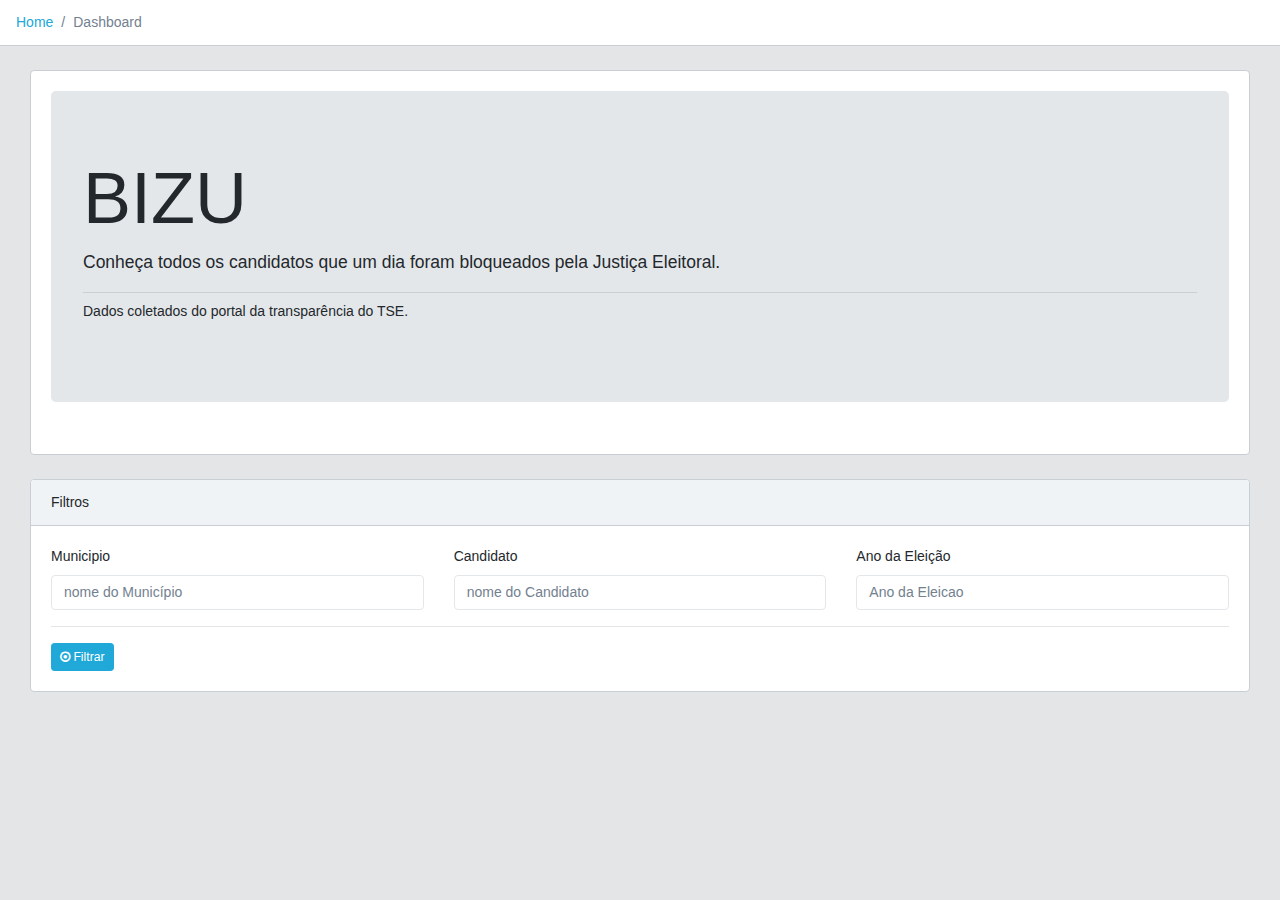
==== commit 36867fb1: "atualizando filtros de ano" ====
--- a/bizu/index.html
+++ b/bizu/index.html
@@ -1 +1 @@
-<!doctype html><html lang="en"><head><meta charset="utf-8"><meta http-equiv="X-UA-Compatible" content="IE=edge"><meta name="viewport" content="width=device-width,initial-scale=1,shrink-to-fit=no"><meta name="description" content="CoreUI for React - Open Source Bootstrap Admin Template"><meta name="author" content="Łukasz Holeczek"><meta name="keyword" content="Bootstrap,Admin,Template,Open,Source,CSS,SCSS,HTML,RWD,Dashboard,React"><title>CoreUI for React</title><link rel="manifest" href="./manifest.json"><link rel="shortcut icon" href="./favicon.ico"><script async src="https://www.googletagmanager.com/gtag/js?id=UA-118965717-3"></script><script>function gtag(){dataLayer.push(arguments)}window.dataLayer=window.dataLayer||[],gtag("js",new Date),gtag("config","UA-118965717-3"),gtag("config","UA-118965717-6")</script><link href="./static/css/6.9e6f0e35.chunk.css" rel="stylesheet"><link href="./static/css/main.27391423.chunk.css" rel="stylesheet"></head><body><noscript>You need to enable JavaScript to run this app.</noscript><div id="root"></div><script>!function(o){function e(e){for(var t,r,c=e[0],f=e[1],d=e[2],n=0,a=[];n<c.length;n++)r=c[n],s[r]&&a.push(s[r][0]),s[r]=0;for(t in f)Object.prototype.hasOwnProperty.call(f,t)&&(o[t]=f[t]);for(p&&p(e);a.length;)a.shift()();return i.push.apply(i,d||[]),u()}function u(){for(var e,t=0;t<i.length;t++){for(var r=i[t],c=!0,f=1;f<r.length;f++){var d=r[f];0!==s[d]&&(c=!1)}c&&(i.splice(t--,1),e=b(b.s=r[0]))}return e}var r={},l={5:0},s={5:0},i=[];function b(e){if(r[e])return r[e].exports;var t=r[e]={i:e,l:!1,exports:{}};return o[e].call(t.exports,t,t.exports,b),t.l=!0,t.exports}b.e=function(i){var e=[];l[i]?e.push(l[i]):0!==l[i]&&{11:1}[i]&&e.push(l[i]=new Promise(function(e,c){for(var t="static/css/"+({}[i]||i)+"."+{0:"31d6cfe0",1:"31d6cfe0",2:"31d6cfe0",3:"31d6cfe0",7:"31d6cfe0",8:"31d6cfe0",9:"31d6cfe0",10:"31d6cfe0",11:"fa4a79a6",12:"31d6cfe0",13:"31d6cfe0",14:"31d6cfe0",15:"31d6cfe0",16:"31d6cfe0",17:"31d6cfe0",18:"31d6cfe0",19:"31d6cfe0",20:"31d6cfe0",21:"31d6cfe0",22:"31d6cfe0",23:"31d6cfe0",24:"31d6cfe0",25:"31d6cfe0",26:"31d6cfe0",27:"31d6cfe0",28:"31d6cfe0",29:"31d6cfe0",30:"31d6cfe0",31:"31d6cfe0",32:"31d6cfe0",33:"31d6cfe0",34:"31d6cfe0",35:"31d6cfe0",36:"31d6cfe0",37:"31d6cfe0",38:"31d6cfe0",39:"31d6cfe0",40:"31d6cfe0",41:"31d6cfe0",42:"31d6cfe0",43:"31d6cfe0",44:"31d6cfe0",45:"31d6cfe0",46:"31d6cfe0",47:"31d6cfe0",48:"31d6cfe0",49:"31d6cfe0",50:"31d6cfe0",51:"31d6cfe0",52:"31d6cfe0",53:"31d6cfe0",54:"31d6cfe0",55:"31d6cfe0",56:"31d6cfe0",57:"31d6cfe0"}[i]+".chunk.css",f=b.p+t,r=document.getElementsByTagName("link"),d=0;d<r.length;d++){var n=(o=r[d]).getAttribute("data-href")||o.getAttribute("href");if("stylesheet"===o.rel&&(n===t||n===f))return e()}var a=document.getElementsByTagName("style");for(d=0;d<a.length;d++){var o;if((n=(o=a[d]).getAttribute("data-href"))===t||n===f)return e()}var u=document.createElement("link");u.rel="stylesheet",u.type="text/css",u.onload=e,u.onerror=function(e){var t=e&&e.target&&e.target.src||f,r=new Error("Loading CSS chunk "+i+" failed.\n("+t+")");r.request=t,delete l[i],u.parentNode.removeChild(u),c(r)},u.href=f,document.getElementsByTagName("head")[0].appendChild(u)}).then(function(){l[i]=0}));var r=s[i];if(0!==r)if(r)e.push(r[2]);else{var t=new Promise(function(e,t){r=s[i]=[e,t]});e.push(r[2]=t);var c,d=document.createElement("script");d.charset="utf-8",d.timeout=120,b.nc&&d.setAttribute("nonce",b.nc),d.src=b.p+"static/js/"+({}[i]||i)+"."+{0:"b5c07623",1:"eb541d3b",2:"48d4c2c4",3:"c58ee7df",7:"5914b98a",8:"a0547b90",9:"8ae35892",10:"492aa7dd",11:"d1c48913",12:"4da5ca24",13:"bf206b16",14:"ba42d47d",15:"8d744202",16:"2b176e37",17:"a8ab25c0",18:"1c8e47a6",19:"139f3e34",20:"4223f6e8",21:"3c270f65",22:"348efc33",23:"8844e826",24:"71d4cf95",25:"ef3fe438",26:"921fa551",27:"e0b903db",28:"b70492ff",29:"e180f658",30:"a7006a36",31:"656dfbb6",32:"f227f79a",33:"302dd059",34:"150d5bf7",35:"b136238e",36:"e72e8cde",37:"e8a82b37",38:"d5547eba",39:"b59b6a8e",40:"c2987bee",41:"f420102a",42:"86bb0ecd",43:"43622e1c",44:"db74669d",45:"e80eef08",46:"ce94d43b",47:"55d27063",48:"6a286ad3",49:"64b086b2",50:"9c5742c9",51:"3bf622de",52:"c93ab567",53:"f1450bd8",54:"b104243f",55:"7056a6a7",56:"4de8ed76",57:"9c66df3e"}[i]+".chunk.js",c=function(e){d.onerror=d.onload=null,clearTimeout(n);var t=s[i];if(0!==t){if(t){var r=e&&("load"===e.type?"missing":e.type),c=e&&e.target&&e.target.src,f=new Error("Loading chunk "+i+" failed.\n("+r+": "+c+")");f.type=r,f.request=c,t[1](f)}s[i]=void 0}};var n=setTimeout(function(){c({type:"timeout",target:d})},12e4);d.onerror=d.onload=c,document.head.appendChild(d)}return Promise.all(e)},b.m=o,b.c=r,b.d=function(e,t,r){b.o(e,t)||Object.defineProperty(e,t,{enumerable:!0,get:r})},b.r=function(e){"undefined"!=typeof Symbol&&Symbol.toStringTag&&Object.defineProperty(e,Symbol.toStringTag,{value:"Module"}),Object.defineProperty(e,"__esModule",{value:!0})},b.t=function(t,e){if(1&e&&(t=b(t)),8&e)return t;if(4&e&&"object"==typeof t&&t&&t.__esModule)return t;var r=Object.create(null);if(b.r(r),Object.defineProperty(r,"default",{enumerable:!0,value:t}),2&e&&"string"!=typeof t)for(var c in t)b.d(r,c,function(e){return t[e]}.bind(null,c));return r},b.n=function(e){var t=e&&e.__esModule?function(){return e.default}:function(){return e};return b.d(t,"a",t),t},b.o=function(e,t){return Object.prototype.hasOwnProperty.call(e,t)},b.p="./",b.oe=function(e){throw console.error(e),e};var t=window.webpackJsonp=window.webpackJsonp||[],c=t.push.bind(t);t.push=e,t=t.slice();for(var f=0;f<t.length;f++)e(t[f]);var p=c;u()}([])</script><script src="./static/js/6.03df5c57.chunk.js"></script><script src="./static/js/main.fe51bd81.chunk.js"></script></body></html>+<!doctype html><html lang="en"><head><meta charset="utf-8"><meta http-equiv="X-UA-Compatible" content="IE=edge"><meta name="viewport" content="width=device-width,initial-scale=1,shrink-to-fit=no"><meta name="description" content="CoreUI for React - Open Source Bootstrap Admin Template"><meta name="author" content="Łukasz Holeczek"><meta name="keyword" content="Bootstrap,Admin,Template,Open,Source,CSS,SCSS,HTML,RWD,Dashboard,React"><title>CoreUI for React</title><link rel="manifest" href="./manifest.json"><link rel="shortcut icon" href="./favicon.ico"><script async src="https://www.googletagmanager.com/gtag/js?id=UA-118965717-3"></script><script>function gtag(){dataLayer.push(arguments)}window.dataLayer=window.dataLayer||[],gtag("js",new Date),gtag("config","UA-118965717-3"),gtag("config","UA-118965717-6")</script><link href="./static/css/6.9e6f0e35.chunk.css" rel="stylesheet"><link href="./static/css/main.27391423.chunk.css" rel="stylesheet"></head><body><noscript>You need to enable JavaScript to run this app.</noscript><div id="root"></div><script>!function(o){function e(e){for(var t,c,r=e[0],f=e[1],d=e[2],n=0,a=[];n<r.length;n++)c=r[n],s[c]&&a.push(s[c][0]),s[c]=0;for(t in f)Object.prototype.hasOwnProperty.call(f,t)&&(o[t]=f[t]);for(p&&p(e);a.length;)a.shift()();return i.push.apply(i,d||[]),u()}function u(){for(var e,t=0;t<i.length;t++){for(var c=i[t],r=!0,f=1;f<c.length;f++){var d=c[f];0!==s[d]&&(r=!1)}r&&(i.splice(t--,1),e=b(b.s=c[0]))}return e}var c={},l={5:0},s={5:0},i=[];function b(e){if(c[e])return c[e].exports;var t=c[e]={i:e,l:!1,exports:{}};return o[e].call(t.exports,t,t.exports,b),t.l=!0,t.exports}b.e=function(i){var e=[];l[i]?e.push(l[i]):0!==l[i]&&{11:1}[i]&&e.push(l[i]=new Promise(function(e,r){for(var t="static/css/"+({}[i]||i)+"."+{0:"31d6cfe0",1:"31d6cfe0",2:"31d6cfe0",3:"31d6cfe0",7:"31d6cfe0",8:"31d6cfe0",9:"31d6cfe0",10:"31d6cfe0",11:"fa4a79a6",12:"31d6cfe0",13:"31d6cfe0",14:"31d6cfe0",15:"31d6cfe0",16:"31d6cfe0",17:"31d6cfe0",18:"31d6cfe0",19:"31d6cfe0",20:"31d6cfe0",21:"31d6cfe0",22:"31d6cfe0",23:"31d6cfe0",24:"31d6cfe0",25:"31d6cfe0",26:"31d6cfe0",27:"31d6cfe0",28:"31d6cfe0",29:"31d6cfe0",30:"31d6cfe0",31:"31d6cfe0",32:"31d6cfe0",33:"31d6cfe0",34:"31d6cfe0",35:"31d6cfe0",36:"31d6cfe0",37:"31d6cfe0",38:"31d6cfe0",39:"31d6cfe0",40:"31d6cfe0",41:"31d6cfe0",42:"31d6cfe0",43:"31d6cfe0",44:"31d6cfe0",45:"31d6cfe0",46:"31d6cfe0",47:"31d6cfe0",48:"31d6cfe0",49:"31d6cfe0",50:"31d6cfe0",51:"31d6cfe0",52:"31d6cfe0",53:"31d6cfe0",54:"31d6cfe0",55:"31d6cfe0",56:"31d6cfe0",57:"31d6cfe0"}[i]+".chunk.css",f=b.p+t,c=document.getElementsByTagName("link"),d=0;d<c.length;d++){var n=(o=c[d]).getAttribute("data-href")||o.getAttribute("href");if("stylesheet"===o.rel&&(n===t||n===f))return e()}var a=document.getElementsByTagName("style");for(d=0;d<a.length;d++){var o;if((n=(o=a[d]).getAttribute("data-href"))===t||n===f)return e()}var u=document.createElement("link");u.rel="stylesheet",u.type="text/css",u.onload=e,u.onerror=function(e){var t=e&&e.target&&e.target.src||f,c=new Error("Loading CSS chunk "+i+" failed.\n("+t+")");c.request=t,delete l[i],u.parentNode.removeChild(u),r(c)},u.href=f,document.getElementsByTagName("head")[0].appendChild(u)}).then(function(){l[i]=0}));var c=s[i];if(0!==c)if(c)e.push(c[2]);else{var t=new Promise(function(e,t){c=s[i]=[e,t]});e.push(c[2]=t);var r,d=document.createElement("script");d.charset="utf-8",d.timeout=120,b.nc&&d.setAttribute("nonce",b.nc),d.src=b.p+"static/js/"+({}[i]||i)+"."+{0:"b5c07623",1:"eb541d3b",2:"48d4c2c4",3:"c58ee7df",7:"5914b98a",8:"a0547b90",9:"8ae35892",10:"492aa7dd",11:"d1c48913",12:"4da5ca24",13:"bf206b16",14:"ba42d47d",15:"8d744202",16:"2b176e37",17:"a8ab25c0",18:"1c8e47a6",19:"139f3e34",20:"4223f6e8",21:"3c270f65",22:"348efc33",23:"8844e826",24:"71d4cf95",25:"ef3fe438",26:"921fa551",27:"e0b903db",28:"b70492ff",29:"e180f658",30:"a7006a36",31:"656dfbb6",32:"f227f79a",33:"302dd059",34:"150d5bf7",35:"b136238e",36:"e72e8cde",37:"e8a82b37",38:"d5547eba",39:"b59b6a8e",40:"c2987bee",41:"f420102a",42:"86bb0ecd",43:"43622e1c",44:"db74669d",45:"e80eef08",46:"ce94d43b",47:"55d27063",48:"6a286ad3",49:"64b086b2",50:"9c5742c9",51:"bcc5fd72",52:"c93ab567",53:"f1450bd8",54:"b104243f",55:"7056a6a7",56:"4de8ed76",57:"9c66df3e"}[i]+".chunk.js",r=function(e){d.onerror=d.onload=null,clearTimeout(n);var t=s[i];if(0!==t){if(t){var c=e&&("load"===e.type?"missing":e.type),r=e&&e.target&&e.target.src,f=new Error("Loading chunk "+i+" failed.\n("+c+": "+r+")");f.type=c,f.request=r,t[1](f)}s[i]=void 0}};var n=setTimeout(function(){r({type:"timeout",target:d})},12e4);d.onerror=d.onload=r,document.head.appendChild(d)}return Promise.all(e)},b.m=o,b.c=c,b.d=function(e,t,c){b.o(e,t)||Object.defineProperty(e,t,{enumerable:!0,get:c})},b.r=function(e){"undefined"!=typeof Symbol&&Symbol.toStringTag&&Object.defineProperty(e,Symbol.toStringTag,{value:"Module"}),Object.defineProperty(e,"__esModule",{value:!0})},b.t=function(t,e){if(1&e&&(t=b(t)),8&e)return t;if(4&e&&"object"==typeof t&&t&&t.__esModule)return t;var c=Object.create(null);if(b.r(c),Object.defineProperty(c,"default",{enumerable:!0,value:t}),2&e&&"string"!=typeof t)for(var r in t)b.d(c,r,function(e){return t[e]}.bind(null,r));return c},b.n=function(e){var t=e&&e.__esModule?function(){return e.default}:function(){return e};return b.d(t,"a",t),t},b.o=function(e,t){return Object.prototype.hasOwnProperty.call(e,t)},b.p="./",b.oe=function(e){throw console.error(e),e};var t=window.webpackJsonp=window.webpackJsonp||[],r=t.push.bind(t);t.push=e,t=t.slice();for(var f=0;f<t.length;f++)e(t[f]);var p=r;u()}([])</script><script src="./static/js/6.03df5c57.chunk.js"></script><script src="./static/js/main.fe51bd81.chunk.js"></script></body></html>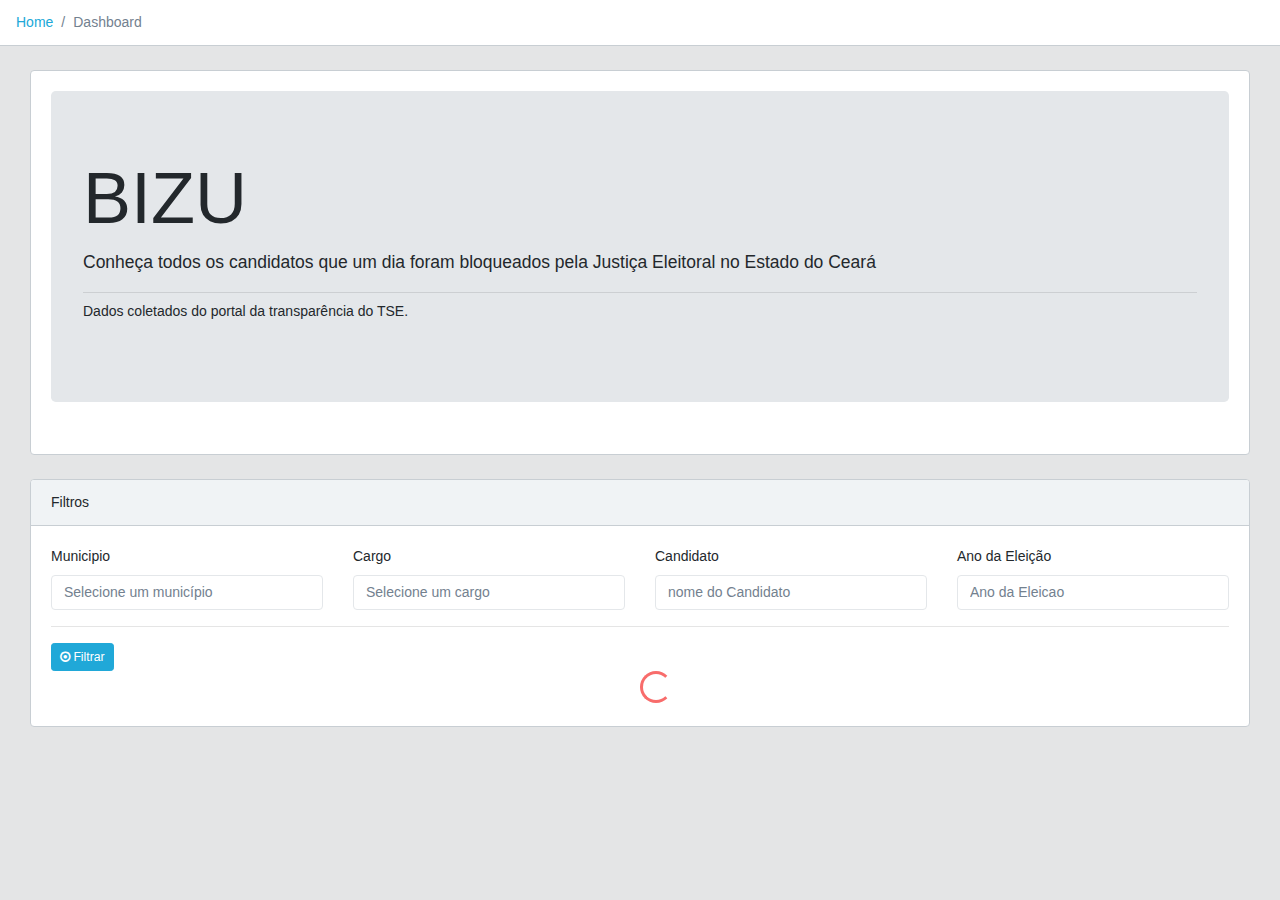
==== commit a0165c86: "feat:atualizando" ====
--- a/bizu/index.html
+++ b/bizu/index.html
@@ -1 +1 @@
-<!doctype html><html lang="en"><head><meta charset="utf-8"><meta http-equiv="X-UA-Compatible" content="IE=edge"><meta name="viewport" content="width=device-width,initial-scale=1,shrink-to-fit=no"><meta name="description" content="CoreUI for React - Open Source Bootstrap Admin Template"><meta name="author" content="Łukasz Holeczek"><meta name="keyword" content="Bootstrap,Admin,Template,Open,Source,CSS,SCSS,HTML,RWD,Dashboard,React"><title>CoreUI for React</title><link rel="manifest" href="./manifest.json"><link rel="shortcut icon" href="./favicon.ico"><script async src="https://www.googletagmanager.com/gtag/js?id=UA-118965717-3"></script><script>function gtag(){dataLayer.push(arguments)}window.dataLayer=window.dataLayer||[],gtag("js",new Date),gtag("config","UA-118965717-3"),gtag("config","UA-118965717-6")</script><link href="./static/css/6.9e6f0e35.chunk.css" rel="stylesheet"><link href="./static/css/main.27391423.chunk.css" rel="stylesheet"></head><body><noscript>You need to enable JavaScript to run this app.</noscript><div id="root"></div><script>!function(o){function e(e){for(var t,c,r=e[0],f=e[1],d=e[2],n=0,a=[];n<r.length;n++)c=r[n],s[c]&&a.push(s[c][0]),s[c]=0;for(t in f)Object.prototype.hasOwnProperty.call(f,t)&&(o[t]=f[t]);for(p&&p(e);a.length;)a.shift()();return i.push.apply(i,d||[]),u()}function u(){for(var e,t=0;t<i.length;t++){for(var c=i[t],r=!0,f=1;f<c.length;f++){var d=c[f];0!==s[d]&&(r=!1)}r&&(i.splice(t--,1),e=b(b.s=c[0]))}return e}var c={},l={5:0},s={5:0},i=[];function b(e){if(c[e])return c[e].exports;var t=c[e]={i:e,l:!1,exports:{}};return o[e].call(t.exports,t,t.exports,b),t.l=!0,t.exports}b.e=function(i){var e=[];l[i]?e.push(l[i]):0!==l[i]&&{11:1}[i]&&e.push(l[i]=new Promise(function(e,r){for(var t="static/css/"+({}[i]||i)+"."+{0:"31d6cfe0",1:"31d6cfe0",2:"31d6cfe0",3:"31d6cfe0",7:"31d6cfe0",8:"31d6cfe0",9:"31d6cfe0",10:"31d6cfe0",11:"fa4a79a6",12:"31d6cfe0",13:"31d6cfe0",14:"31d6cfe0",15:"31d6cfe0",16:"31d6cfe0",17:"31d6cfe0",18:"31d6cfe0",19:"31d6cfe0",20:"31d6cfe0",21:"31d6cfe0",22:"31d6cfe0",23:"31d6cfe0",24:"31d6cfe0",25:"31d6cfe0",26:"31d6cfe0",27:"31d6cfe0",28:"31d6cfe0",29:"31d6cfe0",30:"31d6cfe0",31:"31d6cfe0",32:"31d6cfe0",33:"31d6cfe0",34:"31d6cfe0",35:"31d6cfe0",36:"31d6cfe0",37:"31d6cfe0",38:"31d6cfe0",39:"31d6cfe0",40:"31d6cfe0",41:"31d6cfe0",42:"31d6cfe0",43:"31d6cfe0",44:"31d6cfe0",45:"31d6cfe0",46:"31d6cfe0",47:"31d6cfe0",48:"31d6cfe0",49:"31d6cfe0",50:"31d6cfe0",51:"31d6cfe0",52:"31d6cfe0",53:"31d6cfe0",54:"31d6cfe0",55:"31d6cfe0",56:"31d6cfe0",57:"31d6cfe0"}[i]+".chunk.css",f=b.p+t,c=document.getElementsByTagName("link"),d=0;d<c.length;d++){var n=(o=c[d]).getAttribute("data-href")||o.getAttribute("href");if("stylesheet"===o.rel&&(n===t||n===f))return e()}var a=document.getElementsByTagName("style");for(d=0;d<a.length;d++){var o;if((n=(o=a[d]).getAttribute("data-href"))===t||n===f)return e()}var u=document.createElement("link");u.rel="stylesheet",u.type="text/css",u.onload=e,u.onerror=function(e){var t=e&&e.target&&e.target.src||f,c=new Error("Loading CSS chunk "+i+" failed.\n("+t+")");c.request=t,delete l[i],u.parentNode.removeChild(u),r(c)},u.href=f,document.getElementsByTagName("head")[0].appendChild(u)}).then(function(){l[i]=0}));var c=s[i];if(0!==c)if(c)e.push(c[2]);else{var t=new Promise(function(e,t){c=s[i]=[e,t]});e.push(c[2]=t);var r,d=document.createElement("script");d.charset="utf-8",d.timeout=120,b.nc&&d.setAttribute("nonce",b.nc),d.src=b.p+"static/js/"+({}[i]||i)+"."+{0:"b5c07623",1:"eb541d3b",2:"48d4c2c4",3:"c58ee7df",7:"5914b98a",8:"a0547b90",9:"8ae35892",10:"492aa7dd",11:"d1c48913",12:"4da5ca24",13:"bf206b16",14:"ba42d47d",15:"8d744202",16:"2b176e37",17:"a8ab25c0",18:"1c8e47a6",19:"139f3e34",20:"4223f6e8",21:"3c270f65",22:"348efc33",23:"8844e826",24:"71d4cf95",25:"ef3fe438",26:"921fa551",27:"e0b903db",28:"b70492ff",29:"e180f658",30:"a7006a36",31:"656dfbb6",32:"f227f79a",33:"302dd059",34:"150d5bf7",35:"b136238e",36:"e72e8cde",37:"e8a82b37",38:"d5547eba",39:"b59b6a8e",40:"c2987bee",41:"f420102a",42:"86bb0ecd",43:"43622e1c",44:"db74669d",45:"e80eef08",46:"ce94d43b",47:"55d27063",48:"6a286ad3",49:"64b086b2",50:"9c5742c9",51:"bcc5fd72",52:"c93ab567",53:"f1450bd8",54:"b104243f",55:"7056a6a7",56:"4de8ed76",57:"9c66df3e"}[i]+".chunk.js",r=function(e){d.onerror=d.onload=null,clearTimeout(n);var t=s[i];if(0!==t){if(t){var c=e&&("load"===e.type?"missing":e.type),r=e&&e.target&&e.target.src,f=new Error("Loading chunk "+i+" failed.\n("+c+": "+r+")");f.type=c,f.request=r,t[1](f)}s[i]=void 0}};var n=setTimeout(function(){r({type:"timeout",target:d})},12e4);d.onerror=d.onload=r,document.head.appendChild(d)}return Promise.all(e)},b.m=o,b.c=c,b.d=function(e,t,c){b.o(e,t)||Object.defineProperty(e,t,{enumerable:!0,get:c})},b.r=function(e){"undefined"!=typeof Symbol&&Symbol.toStringTag&&Object.defineProperty(e,Symbol.toStringTag,{value:"Module"}),Object.defineProperty(e,"__esModule",{value:!0})},b.t=function(t,e){if(1&e&&(t=b(t)),8&e)return t;if(4&e&&"object"==typeof t&&t&&t.__esModule)return t;var c=Object.create(null);if(b.r(c),Object.defineProperty(c,"default",{enumerable:!0,value:t}),2&e&&"string"!=typeof t)for(var r in t)b.d(c,r,function(e){return t[e]}.bind(null,r));return c},b.n=function(e){var t=e&&e.__esModule?function(){return e.default}:function(){return e};return b.d(t,"a",t),t},b.o=function(e,t){return Object.prototype.hasOwnProperty.call(e,t)},b.p="./",b.oe=function(e){throw console.error(e),e};var t=window.webpackJsonp=window.webpackJsonp||[],r=t.push.bind(t);t.push=e,t=t.slice();for(var f=0;f<t.length;f++)e(t[f]);var p=r;u()}([])</script><script src="./static/js/6.03df5c57.chunk.js"></script><script src="./static/js/main.fe51bd81.chunk.js"></script></body></html>+<!doctype html><html lang="pt_BR"><head><meta charset="utf-8"><meta http-equiv="X-UA-Compatible" content="IE=edge"><meta name="viewport" content="width=device-width,initial-scale=1,shrink-to-fit=no"><meta name="description" content="BIZU-Conheça seus candidatos"><meta name="author" content="Mattheus Cassundé"><meta name="keyword" content="Portal, Transparência, Público, Eleição, Politico, Corrupçao"><title>BIZU-Conheça seus candidatos</title><link rel="manifest" href="./manifest.json"><script async src="https://www.googletagmanager.com/gtag/js?id=UA-118965717-3"></script><script>function gtag(){dataLayer.push(arguments)}window.dataLayer=window.dataLayer||[],gtag("js",new Date),gtag("config","UA-118965717-3"),gtag("config","UA-118965717-6")</script><link href="./static/css/6.9e6f0e35.chunk.css" rel="stylesheet"><link href="./static/css/main.27391423.chunk.css" rel="stylesheet"></head><body><noscript>You need to enable JavaScript to run this app.</noscript><div id="root"></div><script>!function(o){function e(e){for(var t,f,r=e[0],c=e[1],n=e[2],d=0,a=[];d<r.length;d++)f=r[d],s[f]&&a.push(s[f][0]),s[f]=0;for(t in c)Object.prototype.hasOwnProperty.call(c,t)&&(o[t]=c[t]);for(b&&b(e);a.length;)a.shift()();return i.push.apply(i,n||[]),u()}function u(){for(var e,t=0;t<i.length;t++){for(var f=i[t],r=!0,c=1;c<f.length;c++){var n=f[c];0!==s[n]&&(r=!1)}r&&(i.splice(t--,1),e=p(p.s=f[0]))}return e}var f={},l={5:0},s={5:0},i=[];function p(e){if(f[e])return f[e].exports;var t=f[e]={i:e,l:!1,exports:{}};return o[e].call(t.exports,t,t.exports,p),t.l=!0,t.exports}p.e=function(i){var e=[];l[i]?e.push(l[i]):0!==l[i]&&{11:1}[i]&&e.push(l[i]=new Promise(function(e,r){for(var t="static/css/"+({}[i]||i)+"."+{0:"31d6cfe0",1:"31d6cfe0",2:"31d6cfe0",3:"31d6cfe0",7:"31d6cfe0",8:"31d6cfe0",9:"31d6cfe0",10:"31d6cfe0",11:"fa4a79a6",12:"31d6cfe0",13:"31d6cfe0",14:"31d6cfe0",15:"31d6cfe0",16:"31d6cfe0",17:"31d6cfe0",18:"31d6cfe0",19:"31d6cfe0",20:"31d6cfe0",21:"31d6cfe0",22:"31d6cfe0",23:"31d6cfe0",24:"31d6cfe0",25:"31d6cfe0",26:"31d6cfe0",27:"31d6cfe0",28:"31d6cfe0",29:"31d6cfe0",30:"31d6cfe0",31:"31d6cfe0",32:"31d6cfe0",33:"31d6cfe0",34:"31d6cfe0",35:"31d6cfe0",36:"31d6cfe0",37:"31d6cfe0",38:"31d6cfe0",39:"31d6cfe0",40:"31d6cfe0",41:"31d6cfe0",42:"31d6cfe0",43:"31d6cfe0",44:"31d6cfe0",45:"31d6cfe0",46:"31d6cfe0",47:"31d6cfe0",48:"31d6cfe0",49:"31d6cfe0",50:"31d6cfe0",51:"31d6cfe0",52:"31d6cfe0",53:"31d6cfe0",54:"31d6cfe0",55:"31d6cfe0",56:"31d6cfe0",57:"31d6cfe0"}[i]+".chunk.css",c=p.p+t,f=document.getElementsByTagName("link"),n=0;n<f.length;n++){var d=(o=f[n]).getAttribute("data-href")||o.getAttribute("href");if("stylesheet"===o.rel&&(d===t||d===c))return e()}var a=document.getElementsByTagName("style");for(n=0;n<a.length;n++){var o;if((d=(o=a[n]).getAttribute("data-href"))===t||d===c)return e()}var u=document.createElement("link");u.rel="stylesheet",u.type="text/css",u.onload=e,u.onerror=function(e){var t=e&&e.target&&e.target.src||c,f=new Error("Loading CSS chunk "+i+" failed.\n("+t+")");f.request=t,delete l[i],u.parentNode.removeChild(u),r(f)},u.href=c,document.getElementsByTagName("head")[0].appendChild(u)}).then(function(){l[i]=0}));var f=s[i];if(0!==f)if(f)e.push(f[2]);else{var t=new Promise(function(e,t){f=s[i]=[e,t]});e.push(f[2]=t);var r,n=document.createElement("script");n.charset="utf-8",n.timeout=120,p.nc&&n.setAttribute("nonce",p.nc),n.src=p.p+"static/js/"+({}[i]||i)+"."+{0:"cabc63f1",1:"07f94f32",2:"c61dfe85",3:"944a12d7",7:"79b9fbab",8:"4c863066",9:"8f15e994",10:"6ea46d2c",11:"661c71f4",12:"c2d107a4",13:"386fae7d",14:"c26f129e",15:"7c18e511",16:"27eaaad3",17:"5e7c8ef9",18:"5f5fff52",19:"3f9b879e",20:"c2ca60e0",21:"6803d204",22:"31be825e",23:"79316a4a",24:"e04180b9",25:"c8862dd3",26:"580dc442",27:"46498f76",28:"7b28c057",29:"f7569fe3",30:"55622df6",31:"72b1e4a1",32:"7a338d38",33:"2e209b89",34:"7477aaa7",35:"d799f20b",36:"ef766082",37:"7b236151",38:"e94d8898",39:"9a28e129",40:"326784bf",41:"57a6e9fa",42:"9264237f",43:"09476d34",44:"8236b93a",45:"916d9cf6",46:"af0197f6",47:"dfe3f854",48:"503e401d",49:"b333c14d",50:"67b48e2b",51:"edad64f1",52:"0dc31c1d",53:"b2e9c95b",54:"19a4f63e",55:"9a3a97b1",56:"1d424a5b",57:"ffe674a5"}[i]+".chunk.js",r=function(e){n.onerror=n.onload=null,clearTimeout(d);var t=s[i];if(0!==t){if(t){var f=e&&("load"===e.type?"missing":e.type),r=e&&e.target&&e.target.src,c=new Error("Loading chunk "+i+" failed.\n("+f+": "+r+")");c.type=f,c.request=r,t[1](c)}s[i]=void 0}};var d=setTimeout(function(){r({type:"timeout",target:n})},12e4);n.onerror=n.onload=r,document.head.appendChild(n)}return Promise.all(e)},p.m=o,p.c=f,p.d=function(e,t,f){p.o(e,t)||Object.defineProperty(e,t,{enumerable:!0,get:f})},p.r=function(e){"undefined"!=typeof Symbol&&Symbol.toStringTag&&Object.defineProperty(e,Symbol.toStringTag,{value:"Module"}),Object.defineProperty(e,"__esModule",{value:!0})},p.t=function(t,e){if(1&e&&(t=p(t)),8&e)return t;if(4&e&&"object"==typeof t&&t&&t.__esModule)return t;var f=Object.create(null);if(p.r(f),Object.defineProperty(f,"default",{enumerable:!0,value:t}),2&e&&"string"!=typeof t)for(var r in t)p.d(f,r,function(e){return t[e]}.bind(null,r));return f},p.n=function(e){var t=e&&e.__esModule?function(){return e.default}:function(){return e};return p.d(t,"a",t),t},p.o=function(e,t){return Object.prototype.hasOwnProperty.call(e,t)},p.p="./",p.oe=function(e){throw console.error(e),e};var t=window.webpackJsonp=window.webpackJsonp||[],r=t.push.bind(t);t.push=e,t=t.slice();for(var c=0;c<t.length;c++)e(t[c]);var b=r;u()}([])</script><script src="./static/js/6.03df5c57.chunk.js"></script><script src="./static/js/main.f0794bd4.chunk.js"></script></body></html>